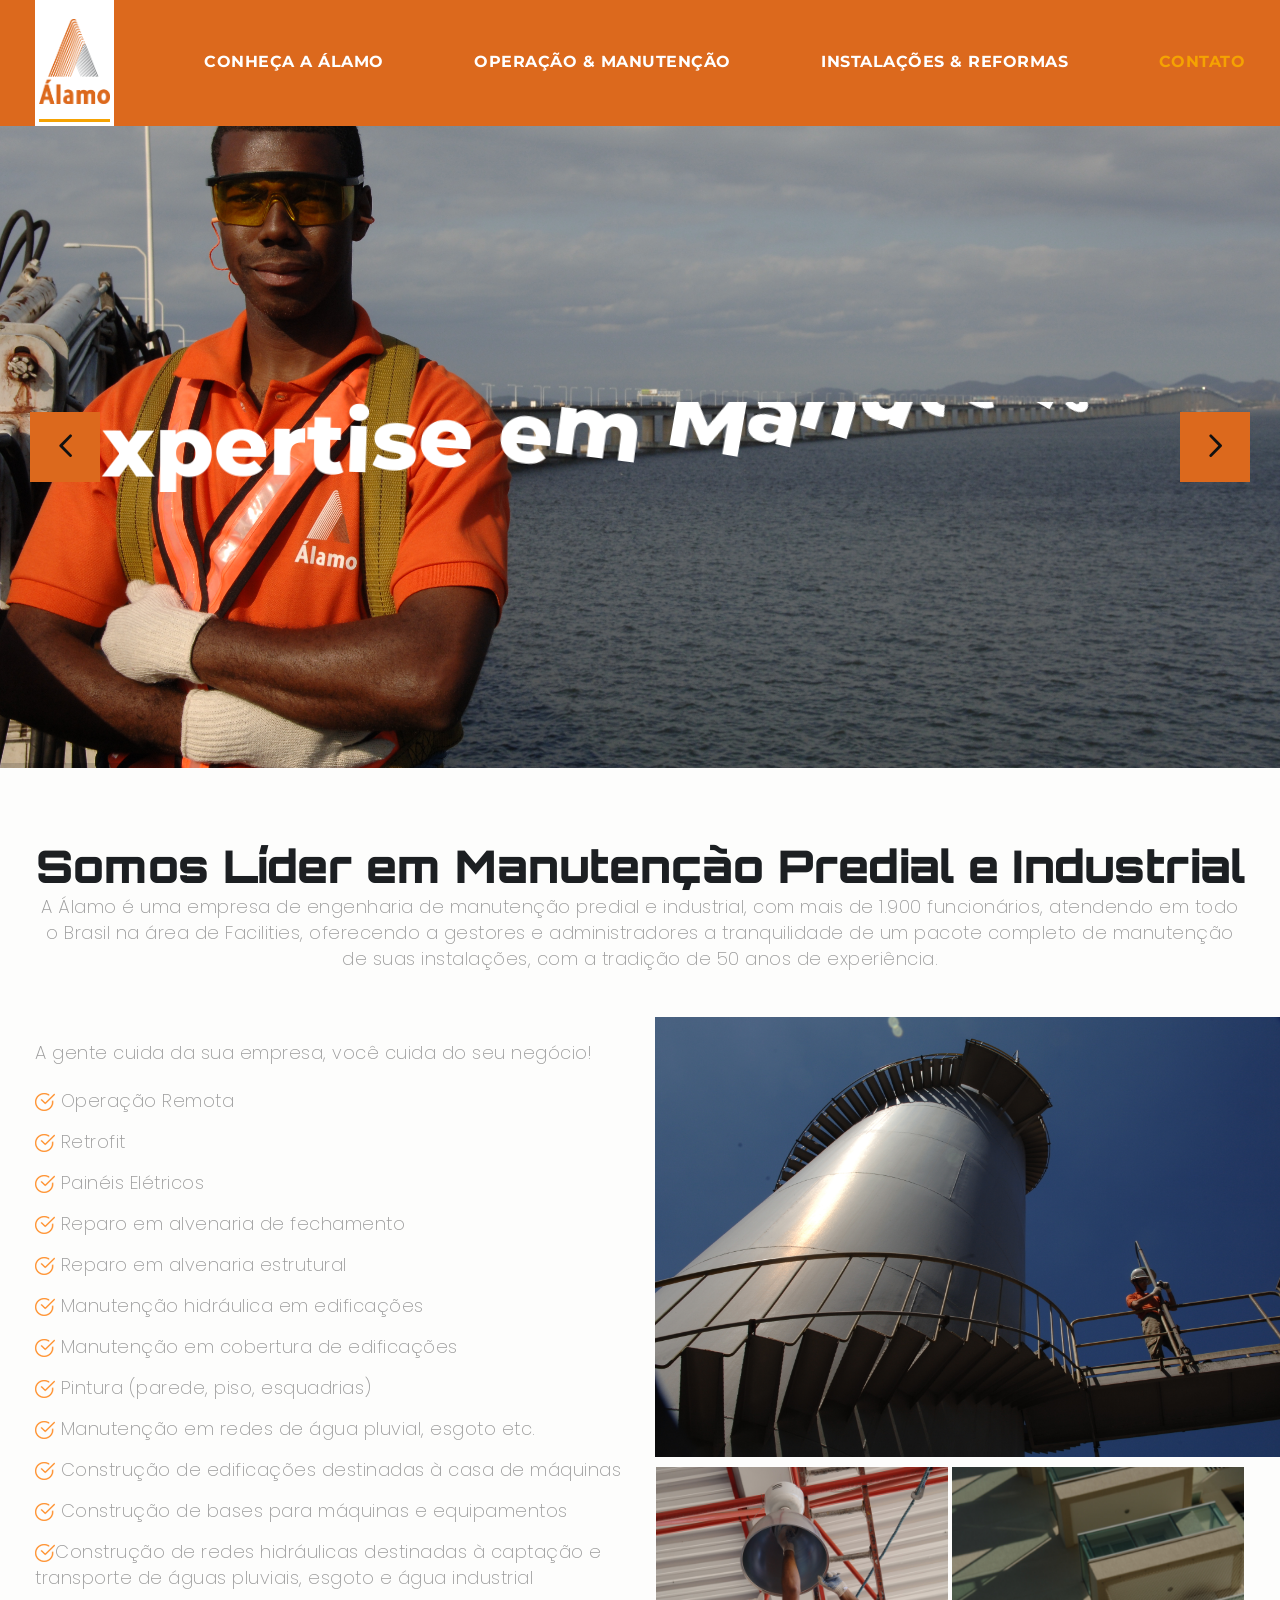
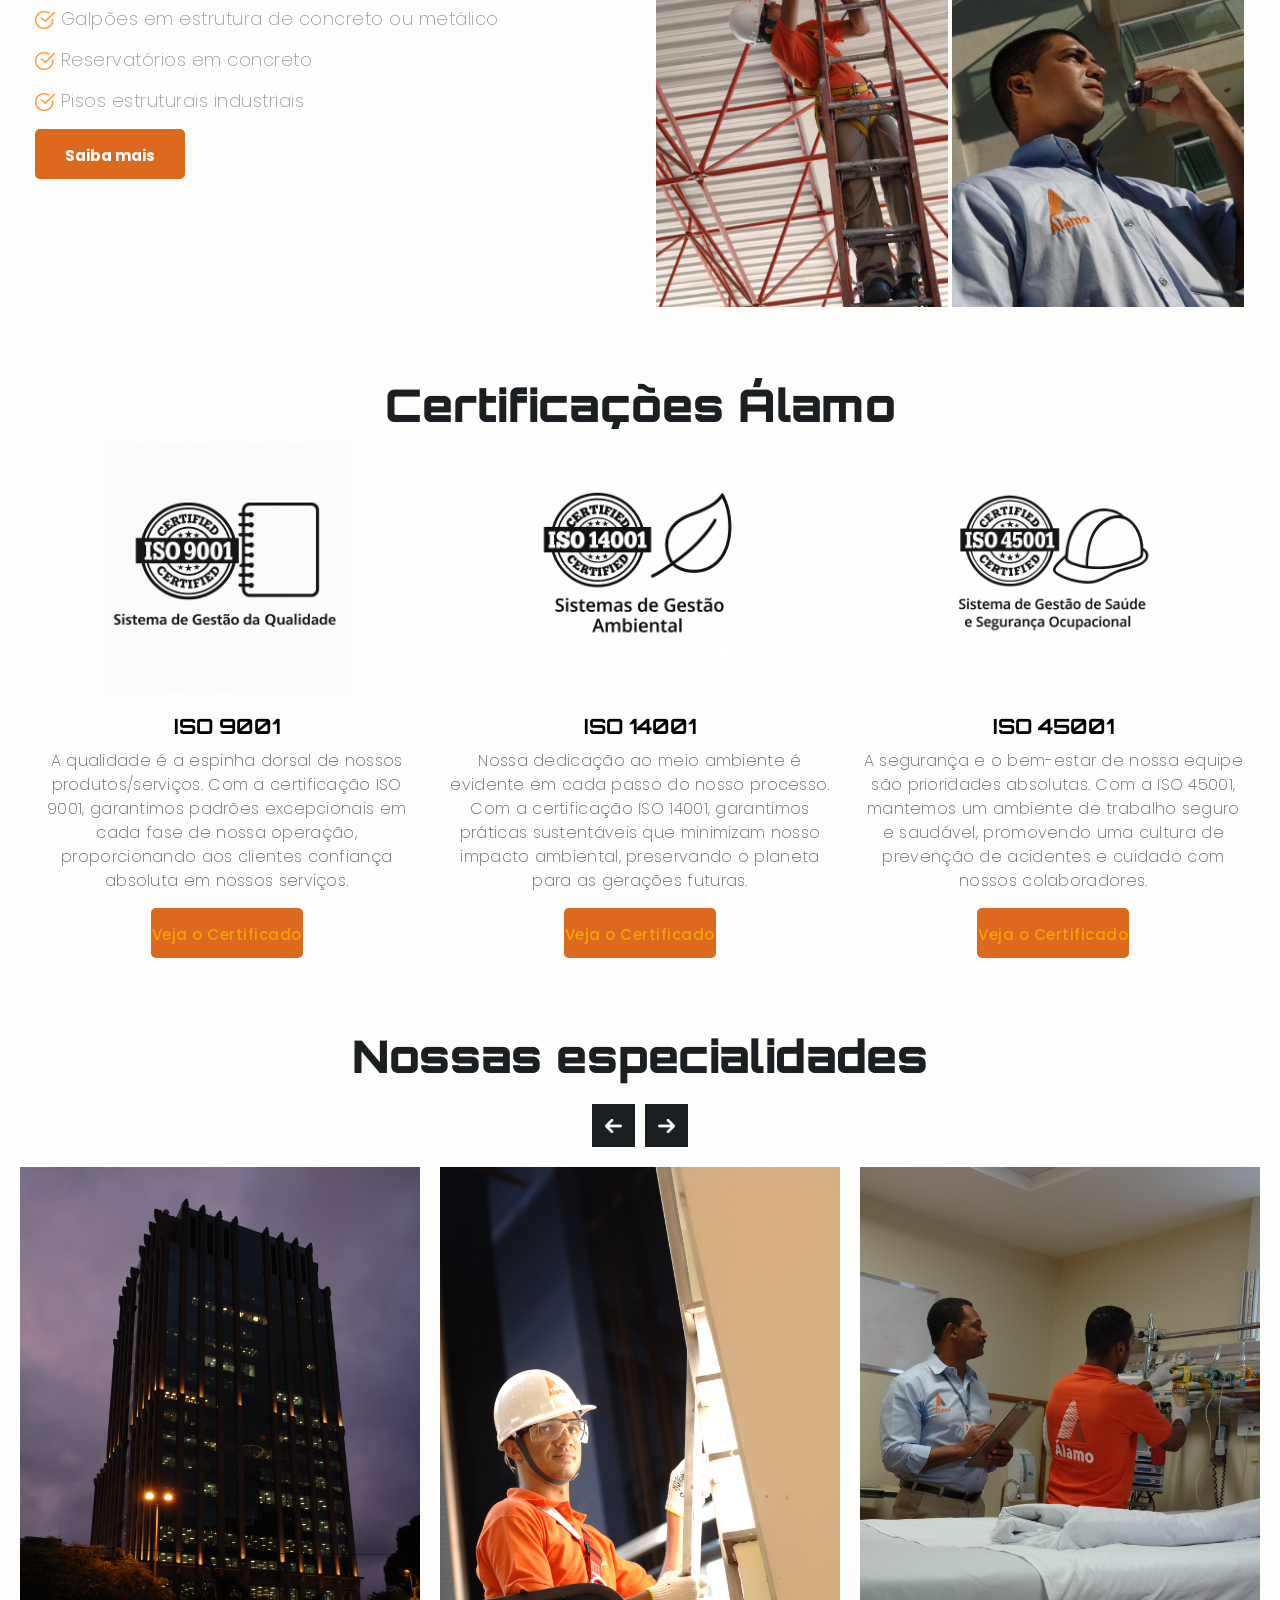
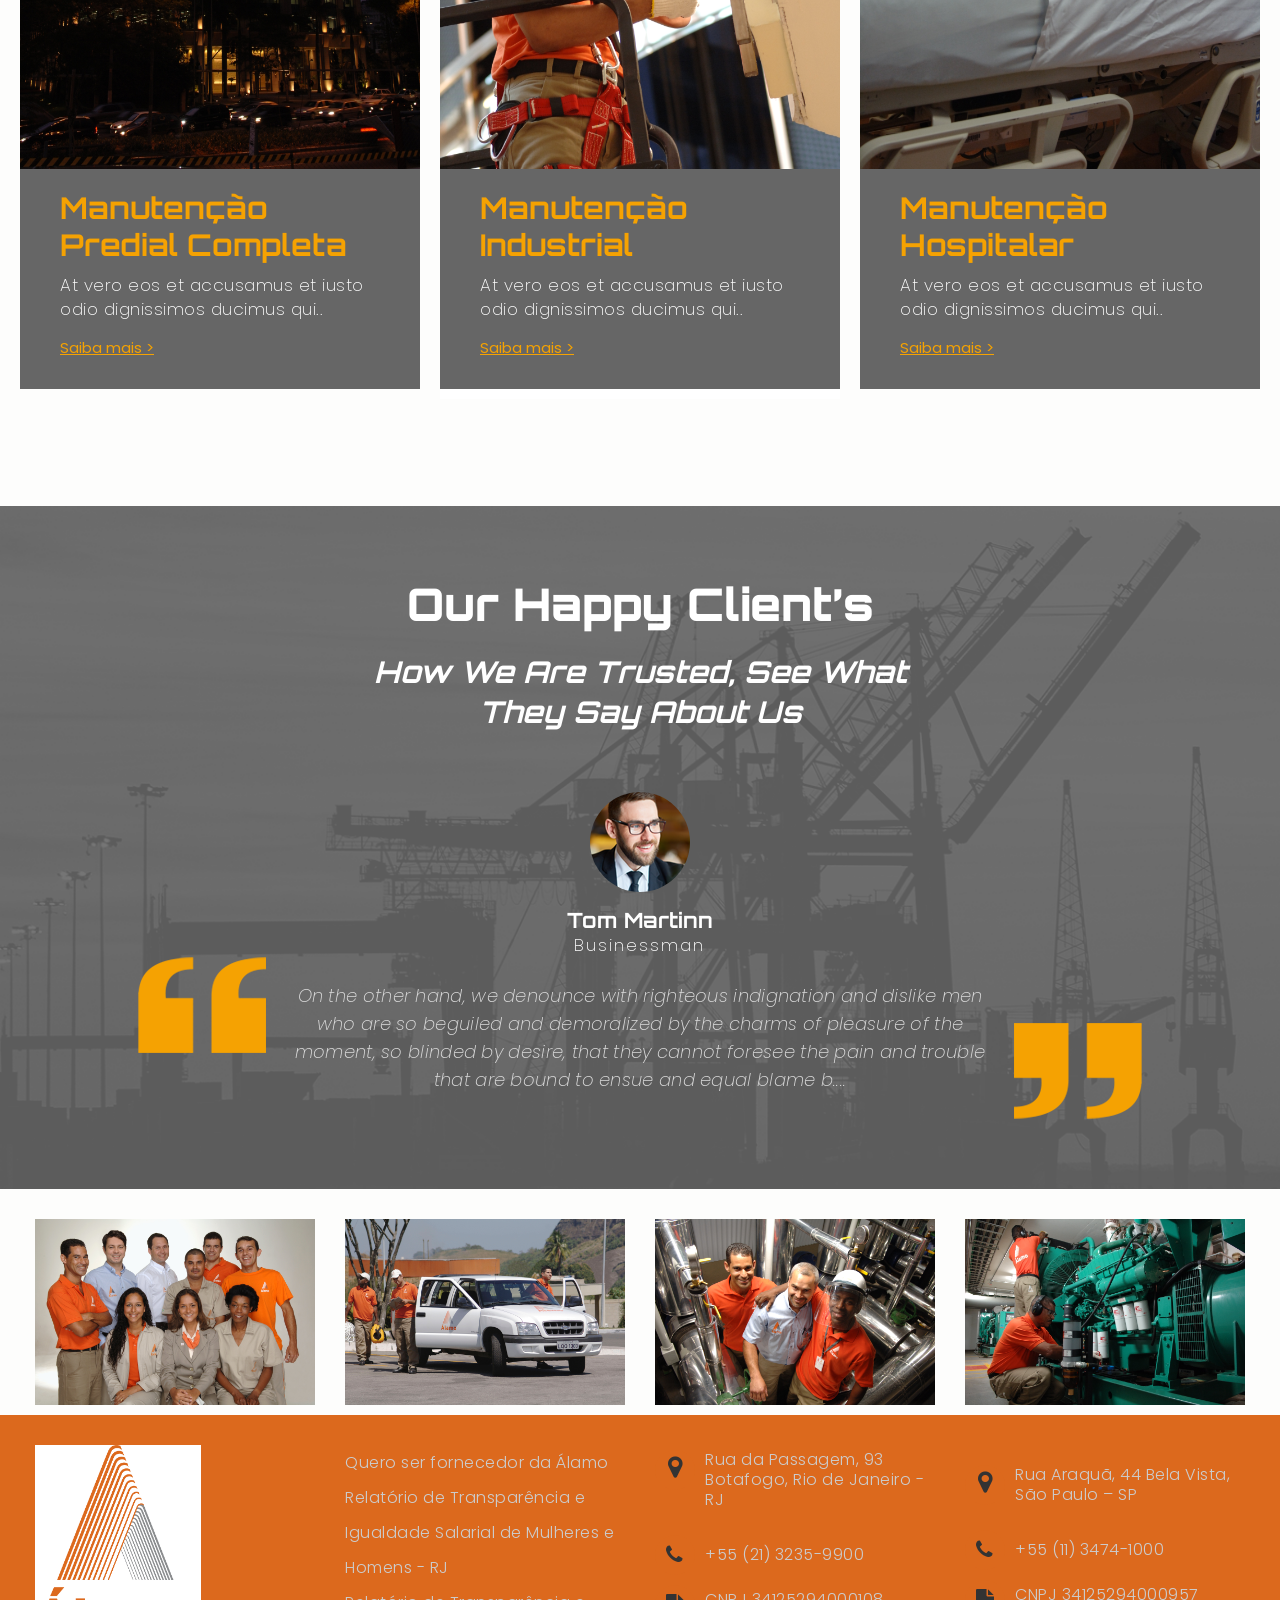
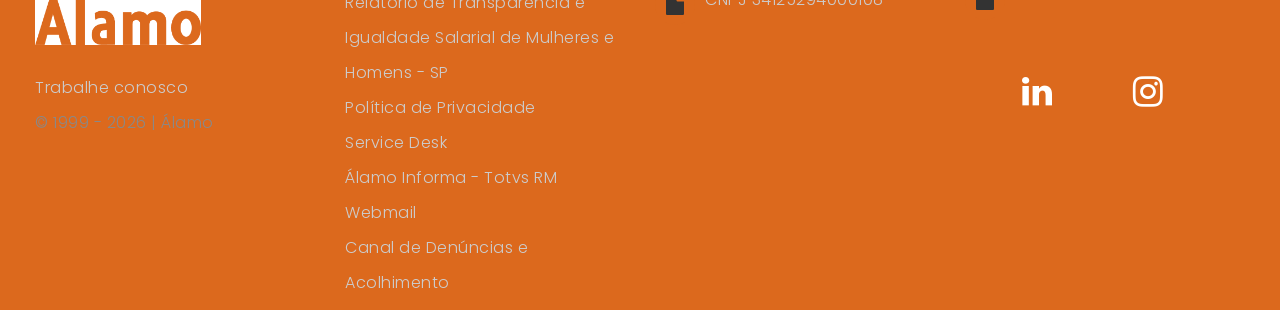
==== index.html @ 10901f24 "Third" ====
<!DOCTYPE html>
<html lang="pt-BR">
   <head>
      <!-- basic -->
      <meta charset="utf-8">
      <meta http-equiv="X-UA-Compatible" content="IE=edge">
      <!-- mobile metas -->
      <meta name="viewport" content="width=device-width, initial-scale=1">
      <meta name="viewport" content="initial-scale=1, maximum-scale=1">
      <!-- site metas -->
      <title>Álamo Engenharia | Engenharia de Manutenção e Facilities</title>
      <link rel="canonical" href="https://alamoengenharia.com.br/" />
	   <meta property="og:locale" content="pt_BR" />
	   <meta property="og:type" content="website" />
	   <meta property="og:title" content="Álamo Engenharia | Manutenção Predial, HVAC e Infraestrutura Corporativa" />
	   <meta property="og:description" content="Especialistas em manutenção predial, HVAC, elétrica, hidráulica para empresas." />
	   <meta property="og:url" content="https://alamoengenharia.com.br/" />
	   <meta property="og:site_name" content="Álamo Engenharia | Soluções em Manutenção Predial, HVAC e Infraestrutura Corporativa" />
	   <meta property="article:modified_time" content="2026-08-27T12:44:41+00:00" />
	   <meta property="og:image" content="https://alamoengenharia.com.br/wp-content/uploads/2024/04/GettyImages-155598331-2.jpg" />
      
      <!-- site icons 
      <link rel="icon" href="images/fevicon/fevicon.png" type="image/gif" /> -->
      <link rel="icon" href="images/fevicon/alamo_engenharia_favicon-150x150.png" sizes="32x32" />
      <link rel="icon" href="images/fevicon/alamo_engenharia_favicon-300x300.png" sizes="192x192" />
      <link rel="apple-touch-icon" href="images/fevicon/alamo_engenharia_favicon-300x300.png" />
      <!-- bootstrap css -->
      <link rel="stylesheet" href="css/bootstrap.min.css" />
      <!-- Site css -->
      <link rel="stylesheet" href="css/style.css" />
      <!-- responsive css -->
      <link rel="stylesheet" href="css/responsive.css" />
      <!-- wow Animation css -->
      <link rel="stylesheet" href="css/animate.css" />
      <!-- revolution slider css -->
      <link rel="stylesheet" type="text/css" href="revolution/css/settings.css" />
      <link rel="stylesheet" type="text/css" href="revolution/css/layers.css" />
      <link rel="stylesheet" type="text/css" href="revolution/css/navigation.css" />
      <!-- Owl Stylesheets -->
      <link rel="stylesheet" href="css/owl.carousel.min.css" />
      <!--[if lt IE 9]>
      <script src="https://oss.maxcdn.com/libs/html5shiv/3.7.0/html5shiv.js"></script>
      <script src="https://oss.maxcdn.com/libs/respond.js/1.4.2/respond.min.js"></script>
      <![endif]-->
   </head>
   <body id="default_theme" class="home_page">
      <!-- loader -->
      <div class="bg_load"> <img class="loader_animation" src="images/loaders/loader_1.png" alt="#" /> </div>
      <!-- end loader -->
      
      <!-- header -->
      <header id="default_header">
         
         <!-- header bottom -->
         <div class="header_bottom">
            <div class="container">
               <div class="row">
                  <div class="col-md-12">
                     <!-- menu start -->
                     <div class="menu_side">
                        <div id="navbar_menu">
                           <ul class="first-ul">
                              <li style="padding: 4px; background: #fff"><a class="active" href="index.html"> <img src="images/alamo_logo_vertical.png" alt="#" id="logo"></a></li>
                              <li><a href="conheca.html">Conheça a Álamo</a></li>
                              <li><a href="services.html">Operação & Manutenção</a></li>
                              <li><a href="projects.html">Instalações & Reformas</a></li>
                              <li><a href="contact.html" style="color:#f5a202">Contato</a></li>
                              
                           </ul>
                        </div>
                     </div>
                     <!-- menu end -->
                  </div>
               </div>
            </div>
         </div>
         <!-- header bottom end -->
      </header>
      <!-- end header -->
      <!-- section slider -->
      <div id="slider" class="section main_slider">
         <div class="container-fuild">
            <div class="row">
               <div id="rev_slider_4_1_wrapper" class="rev_slider_wrapper fullwidthbanner-container" data-alias="classicslider1" style="margin:0px auto;background-color:transparent;padding:0px;margin-top:0px;margin-bottom:0px;">                  <!-- START REVOLUTION SLIDER 5.0.7 auto mode -->
                  <div id="rev_slider_4_1" class="rev_slider fullwidthabanner" style="display:none;" data-version="5.0.7">
                     <ul>
                       <li data-index="rs-182" data-slotamount="7" data-easein="Power4.easeInOut" data-easeout="Power4.easeInOut" data-masterspeed="2000" data-thumb="images/layout_img/slider4.jpg" data-rotate="0" data-saveperformance="off" data-description="">
                           <!-- MAIN IMAGE -->
                           <img src="images/layout_img/slider4.jpg" alt="" data-bgposition="center center" data-kenburns="on" data-duration="30000" data-ease="Linear.easeNone" data-scalestart="100" data-scaleend="120" data-rotatestart="0" data-rotateend="0" data-offsetstart="0 0" data-offsetend="0 0" data-bgparallax="10" class="rev-slidebg" data-no-retina>
                           <!-- LAYERS -->
                           <!-- LAYER NR. BG -->
                           <div class="tp-caption tp-shape tp-shapewrapper rs-parallaxlevel-0" id="slide-270-layer-101" data-x="['center','center','center','center']" data-hoffset="['0','0','0','0']" data-y="['middle','middle','middle','middle']" data-voffset="['0','0','0','0']" data-width="full" data-height="full" data-whitespace="nowrap" data-transform_idle="o:1;" data-transform_in="opacity:0;s:1500;e:Power3.easeInOut;" data-transform_out="s:300;s:300;" data-start="750" data-basealign="slide" data-responsive_offset="on" data-responsive="off" style="z-index: 5;background-color:rgba(#f5a202, 0.25);border-color:rgba(0, 0, 0, 0.50);"> </div>
                          
                           <!-- LAYER NR. 2 -->
                           <div class="tp-caption NotGeneric-Title tp-resizeme rs-parallaxlevel-0" id="slide-18-layer-11" data-x="['center','center','center','center']" data-hoffset="['0','0','0','0']" data-y="['middle','middle','middle','middle']" data-voffset="['0','0','0','0']" data-width="none" data-height="none" data-whitespace="nowrap" data-transform_idle="o:1;" data-transform_in="y:[-100%];z:0;rZ:35deg;sX:1;sY:1;skX:0;skY:0;s:2000;e:Power4.easeInOut;" data-transform_out="y:[100%];s:1000;e:Power2.easeInOut;s:1000;e:Power2.easeInOut;" data-mask_in="x:0px;y:0px;s:inherit;e:inherit;" data-mask_out="x:inherit;y:inherit;s:inherit;e:inherit;" data-start="1000" data-splitin="chars" data-fontsize="['85','75','65','55']" data-splitout="none" data-responsive_offset="on" data-elementdelay="0.05" style="z-index: 6; white-space: nowrap; text-align: center;">Expertise em Manutenção</div>
                           <!-- LAYER NR. 3 -->
                        </li>    

                        <li data-index="rs-181" data-slotamount="7" data-easein="Power4.easeInOut" data-easeout="Power4.easeInOut" data-thumb="images/layout_img/slider1.jpg" data-rotate="0" data-saveperformance="off" data-title="Slide 1" data-description="">
                           <!-- MAIN IMAGE -->
                           <img src="images/layout_img/slider1.jpg" alt="#" data-bgposition="center center" data-kenburns="on" data-duration="30000" data-ease="Linear.easeNone" data-scalestart="100" data-scaleend="120" data-rotatestart="0" data-rotateend="0" data-offsetstart="0 0" data-offsetend="0 0" data-bgparallax="10" class="rev-slidebg" data-no-retina>
                           <!-- LAYERS -->
                           <!-- LAYER NR. BG -->
                           <div class="tp-caption tp-shape tp-shapewrapper   rs-parallaxlevel-0" id="slide-270-layer-1012" data-x="['center','center','center','center']" data-hoffset="['0','0','0','0']" data-y="['middle','middle','middle','middle']" data-voffset="['0','0','0','0']" data-width="full" data-height="full" data-whitespace="nowrap" data-transform_idle="o:1;" data-transform_in="opacity:0;s:1500;e:Power3.easeInOut;" data-transform_out="s:300;s:300;" data-start="750" data-basealign="slide" data-responsive_offset="on" data-responsive="off" style="z-index: 5;background-color:rgba(#f5a202, 0.25);border-color:rgba(0, 0, 0, 0.50);"> </div>
                          
                           <!-- LAYER NR. 2 -->
                           <div class="tp-caption NotGeneric-Title tp-resizeme rs-parallaxlevel-0" id="slide-18-layer-112" data-x="['center','center','center','center']" data-hoffset="['0','0','0','0']" data-y="['middle','middle','middle','middle']" data-voffset="['0','0','0','0']" data-width="none" data-height="none" data-whitespace="nowrap" data-transform_idle="o:1;" data-transform_in="y:[-100%];z:0;rZ:35deg;sX:1;sY:1;skX:0;skY:0;s:2000;e:Power4.easeInOut;" data-transform_out="y:[100%];s:1000;e:Power2.easeInOut;s:1000;e:Power2.easeInOut;" data-mask_in="x:0px;y:0px;s:inherit;e:inherit;" data-mask_out="x:inherit;y:inherit;s:inherit;e:inherit;" data-start="1000" data-splitin="chars" data-fontsize="['85','75','65','55']" data-splitout="none" data-responsive_offset="on" data-elementdelay="0.05" style="z-index: 6;color: #fff; white-space: nowrap; text-align: center;">Serviços de Recepção</div>
                           <!-- LAYER NR. 3 -->
                        </li>
                        <li data-index="rs-183" data-slotamount="7" data-easein="Power4.easeInOut" data-easeout="Power4.easeInOut" data-masterspeed="2000" data-thumb="images/layout_img/slider2.jpg" data-rotate="0" data-saveperformance="off" data-description="">
                           <!-- MAIN IMAGE -->
                           <img src="images/layout_img/slider2.jpg" alt="" data-bgposition="center center" data-kenburns="on" data-duration="30000" data-ease="Linear.easeNone" data-scalestart="100" data-scaleend="120" data-rotatestart="0" data-rotateend="0" data-offsetstart="0 0" data-offsetend="0 0" data-bgparallax="10" class="rev-slidebg" data-no-retina>
                           <!-- LAYERS -->
                           <!-- LAYER NR. BG -->
                           <div class="tp-caption tp-shape tp-shapewrapper rs-parallaxlevel-0" id="slide-270-layer-101" data-x="['center','center','center','center']" data-hoffset="['0','0','0','0']" data-y="['middle','middle','middle','middle']" data-voffset="['0','0','0','0']" data-width="full" data-height="full" data-whitespace="nowrap" data-transform_idle="o:1;" data-transform_in="opacity:0;s:1500;e:Power3.easeInOut;" data-transform_out="s:300;s:300;" data-start="750" data-basealign="slide" data-responsive_offset="on" data-responsive="off" style="z-index: 5;background-color:rgba(#f5a202, 0.25);border-color:rgba(0, 0, 0, 0.50);"> </div>
                           
                           <!-- LAYER NR. 2 -->
                           <div class="tp-caption NotGeneric-Title tp-resizeme rs-parallaxlevel-0" id="slide-18-layer-112" data-x="['center','center','center','center']" data-hoffset="['0','0','0','0']" data-y="['middle','middle','middle','middle']" data-voffset="['0','0','0','0']" data-width="none" data-height="none" data-whitespace="nowrap" data-transform_idle="o:1;" data-transform_in="y:[-100%];z:0;rZ:35deg;sX:1;sY:1;skX:0;skY:0;s:2000;e:Power4.easeInOut;" data-transform_out="y:[100%];s:1000;e:Power2.easeInOut;s:1000;e:Power2.easeInOut;" data-mask_in="x:0px;y:0px;s:inherit;e:inherit;" data-mask_out="x:inherit;y:inherit;s:inherit;e:inherit;" data-start="1000" data-splitin="chars" data-fontsize="['85','75','65','55']" data-splitout="none" data-responsive_offset="on" data-elementdelay="0.05" style="z-index: 6;color: #fff; white-space: nowrap; text-align: center;">Presença em 10 Estados</div>
                           <!-- LAYER NR. 3 -->
                        </li>

                        <li data-index="rs-184" data-slotamount="7" data-easein="Power4.easeInOut" data-easeout="Power4.easeInOut" data-masterspeed="2000" data-thumb="images/layout_img/slider3.jpg" data-rotate="0" data-saveperformance="off" data-description="">
                           <!-- MAIN IMAGE -->
                           <img src="images/layout_img/slider3.jpg" alt="" data-bgposition="center center" data-kenburns="on" data-duration="30000" data-ease="Linear.easeNone" data-scalestart="100" data-scaleend="120" data-rotatestart="0" data-rotateend="0" data-offsetstart="0 0" data-offsetend="0 0" data-bgparallax="10" class="rev-slidebg" data-no-retina>
                           <!-- LAYERS -->
                           <!-- LAYER NR. BG -->
                           <div class="tp-caption tp-shape tp-shapewrapper   rs-parallaxlevel-0" id="slide-270-layer-101" data-x="['center','center','center','center']" data-hoffset="['0','0','0','0']" data-y="['middle','middle','middle','middle']" data-voffset="['0','0','0','0']" data-width="full" data-height="full" data-whitespace="nowrap" data-transform_idle="o:1;" data-transform_in="opacity:0;s:1500;e:Power3.easeInOut;" data-transform_out="s:300;s:300;" data-start="750" data-basealign="slide" data-responsive_offset="on" data-responsive="off" style="z-index: 5;background-color:rgba(#f5a202, 0.25);border-color:rgba(0, 0, 0, 0.50);"> </div>
                           
                           <!-- LAYER NR. 2 -->
                           <div class="tp-caption NotGeneric-Title   tp-resizeme rs-parallaxlevel-0" id="slide-18-layer-11" data-x="['center','center','center','center']" data-hoffset="['0','0','0','0']" data-y="['middle','middle','middle','middle']" data-voffset="['0','0','0','0']" data-width="none" data-height="none" data-whitespace="nowrap" data-transform_idle="o:1;" data-transform_in="y:[-100%];z:0;rZ:35deg;sX:1;sY:1;skX:0;skY:0;s:2000;e:Power4.easeInOut;" data-transform_out="y:[100%];s:1000;e:Power2.easeInOut;s:1000;e:Power2.easeInOut;" data-mask_in="x:0px;y:0px;s:inherit;e:inherit;" data-mask_out="x:inherit;y:inherit;s:inherit;e:inherit;" data-start="1000" data-splitin="chars" data-fontsize="['85','75','65','55']" data-splitout="none" data-responsive_offset="on" data-elementdelay="0.05" style="z-index: 6; white-space: nowrap; text-align: center;">Elétrica e Hidráulica
                           </div>
                           <!-- LAYER NR. 3 -->
                        </li>
                        
                     </ul>
                     <div class="tp-static-layers"></div>
                  </div>
               </div>
            </div>
         </div>
      </div>
      <!-- end section -->
      <!-- section -->
      <div class="section padding_layout_1 welcome_section">
         <div class="container">
            <div class="row">
               <div class="col-md-12">
                  <div class="full">
                     <div class="heading_main text_align_center">
                        <h2>Somos Líder em Manutenção Predial e Industrial</h2>
                     </div>
                  </div>
                  <div class="full">
                     <p class="large">A Álamo é uma empresa de  engenharia de manutenção predial e industrial, com mais de 1.900 funcionários, atendendo em todo o Brasil na área de Facilities, oferecendo a gestores e administradores a tranquilidade de
                                      um pacote completo de manutenção de suas instalações, com a tradição de 50 anos de experiência.</p>
                  </div>
               </div>
            </div>
            <div class="row mt-5">
               <div class="col-md-6">
                  <div class="full">
                     <p class="large text_align_left mt-4">A gente cuida da sua empresa, você cuida do seu negócio!</p>
                     <p class="large text_align_left mt-4"><img src="images/layout_img/img_1.png" alt="#" /> Operação Remota</p>
                     <p class="large text_align_left mt-3"><img src="images/layout_img/img_1.png" alt="#" /> Retrofit</p>
                     <p class="large text_align_left mt-3"><img src="images/layout_img/img_1.png" alt="#" /> Painéis Elétricos</p>
                     <p class="large text_align_left mt-3"><img src="images/layout_img/img_1.png" alt="#" /> Reparo em alvenaria de fechamento</p>
                     <p class="large text_align_left mt-3"><img src="images/layout_img/img_1.png" alt="#" /> Reparo em alvenaria estrutural</p>
                     <p class="large text_align_left mt-3"><img src="images/layout_img/img_1.png" alt="#" /> Manutenção hidráulica em edificações</p>
                     <p class="large text_align_left mt-3"><img src="images/layout_img/img_1.png" alt="#" /> Manutenção em cobertura de edificações</p>
                     <p class="large text_align_left mt-3"><img src="images/layout_img/img_1.png" alt="#" /> Pintura (parede, piso, esquadrias)</p>
                     <p class="large text_align_left mt-3"><img src="images/layout_img/img_1.png" alt="#" /> Manutenção em redes de água pluvial, esgoto etc.</p>
                     <p class="large text_align_left mt-3"><img src="images/layout_img/img_1.png" alt="#" /> Construção de edificações destinadas à casa de máquinas</p>
                     <p class="large text_align_left mt-3"><img src="images/layout_img/img_1.png" alt="#" /> Construção de bases para máquinas e equipamentos</p>
                     <p class="large text_align_left mt-3"><img src="images/layout_img/img_1.png" alt="#" />Construção de redes hidráulicas destinadas à captação e transporte de águas pluviais, esgoto e água industrial</p>
                     <p class="large text_align_left mt-3"><img src="images/layout_img/img_1.png" alt="#" /> Galpões em estrutura de concreto ou metálico</p>
                     <p class="large text_align_left mt-3"><img src="images/layout_img/img_1.png" alt="#" /> Reservatórios em concreto</p>
                     <p class="large text_align_left mt-3"><img src="images/layout_img/img_1.png" alt="#" /> Pisos estruturais industriais</p>
                     </p>
                  </div>
                  <div class="full">
                     <a class="btn main_bt" href="about.html">Saiba mais</a>
                  </div>
               </div>
               <div class="col-md-6">
                  <div class="img_about text_align_center">
                     <div class="full">
                        
                        <img src="images/layout_img/torre.jpg" alt="#" style="height: 440px" />
                        <img src="images/layout_img/about_img.jpg" alt="#" style="height: 440px; margin-top: 10px;" />   
                        <img src="images/layout_img/about_img2.jpg" alt="#" style="height: 440px; margin-top: 10px;" />   

                     </div>
                  </div>
               </div>
            </div>
         </div>
      </div>
      <!-- end section -->
      <!-- section -->
      <section class="section padding_layout_1 padding-top_0">
         <div class="container">
            <div class="row">
               <div class="col-md-12">
                  <div class="full">
                     <div class="heading_main text_align_center">
                        <h2>Certificações Álamo</h2>
                     </div>
                  </div>
                  <!--div class="full">
                     <p class="large">Manufacturer’s high end manufacturing services are a perfect<br>complement to today’s high tech industries.</p>
                  </div-->
               </div>
            </div>
            <div class="row">
               <div class="col-md-4">
                  <div class="full">
                     <div class="icon_ text_align_center"><img src="images/layout_img/icon_1.png" alt="#" /></div>
                     <div class="content_ text_align_center">
                        <h3>ISO 9001</h3>
                        <p>A qualidade é a espinha dorsal de nossos produtos/serviços. Com a certificação ISO 9001, garantimos padrões excepcionais em cada fase de nossa operação, proporcionando aos clientes confiança absoluta em nossos serviços.</p>
                        <a href="images/9001.pdf" class="btn main_bt" target="_blank">Veja o Certificado</a>
                     </div>
                  </div>
               </div>
               <div class="col-md-4">
                  <div class="full">
                     <div class="icon_ text_align_center"><img src="images/layout_img/icon_2.png" alt="#" /></div>
                     <div class="content_ text_align_center">
                        <h3>ISO 14001</h3>
                        <p>Nossa dedicação ao meio ambiente é evidente em cada passo do nosso processo. Com a certificação ISO 14001, garantimos práticas sustentáveis que minimizam nosso impacto ambiental, preservando o planeta para as gerações futuras.</p>
                        <a href="images/14001.pdf" class="btn main_bt" target="_blank">Veja o Certificado</a>
                     </div>
                  </div>
               </div>
               <div class="col-md-4">
                  <div class="full">
                     <div class="icon_ text_align_center"><img src="images/layout_img/icon_3.png" alt="#" /></div>
                     <div class="content_ text_align_center">
                        <h3>ISO 45001</h3>
                        <p>A segurança e o bem-estar de nossa equipe são prioridades absolutas. Com a ISO 45001, mantemos um ambiente de trabalho seguro e saudável, promovendo uma cultura de prevenção de acidentes e cuidado com nossos colaboradores.</p>
                        <a href="images/45001.pdf" class="btn main_bt" target="_blank">Veja o Certificado</a>
                     </div>
                  </div>
               </div>
            </div>
         </div>
      </section>
      <!-- end section -->
      <!-- section -->
      <section class="section padding_layout_1 padding-top_0">
         <div class="container">
            <div class="row">
               <div class="col-md-12">
                  <div class="full">
                     <div class="heading_main text_align_center">
                        <h2>Nossas especialidades</h2>
                     </div>
                  </div>
                  <!--<div class="full">
                     <p class="large">Há mais de 50 anos, a Álamo está entre as empresas referência nos serviços de manutenção predial e industrial</p>
                  </div>-->
               </div>
            </div>
         </div>
         <div class="container" style="padding: 0;">
            <div class="row">
               <div class="col-md-12">
                  <div class="full recent_slider">
                     <div class="owl-carousel owl_half_slider owl-theme">
                        <div class="item">
                           <img src="images/layout_img/project1.jpg" class="img-responsive" alt="#" />
                           <div class="recent_slider_blog">
                              <h3>Manutenção Predial Completa</h3>
                              <p>At vero eos et accusamus et iusto odio dignissimos ducimus qui..</p>
                              <a class="blog_read_more" href="#">Saiba mais ></a>
                           </div>
                        </div>
                        <div class="item">
                           <img src="images/layout_img/project2.jpg" class="img-responsive" alt="#" />
                           <div class="recent_slider_blog">
                              <h3>Manutenção Industrial</h3>
                              <p>At vero eos et accusamus et iusto odio dignissimos ducimus qui..</p>
                              <a class="blog_read_more" href="#">Saiba mais ></a>
                           </div>
                        </div>
                        <div class="item">
                           <img src="images/layout_img/project3.jpg" class="img-responsive" alt="#" />
                           <div class="recent_slider_blog">
                              <h3>Manutenção Hospitalar</h3>
                              <p>At vero eos et accusamus et iusto odio dignissimos ducimus qui..</p>
                              <a class="blog_read_more" href="#">Saiba mais ></a>
                           </div>
                        </div>
                        <div class="item">
                           <img src="images/layout_img/project4.jpg" class="img-responsive" alt="#" />
                           <div class="recent_slider_blog">
                              <h3>Manutenção de Shoppings</h3>
                              <p>At vero eos et accusamus et iusto odio dignissimos ducimus qui..</p>
                              <a class="blog_read_more" href="#">Saiba mais ></a>
                           </div>
                        </div>
                        <div class="item">
                           <img src="images/layout_img/project5.jpg" class="img-responsive" alt="#" />
                           <div class="recent_slider_blog">
                              <h3>Manutenção de Grandes Estruturas</h3>
                              <p>At vero eos et accusamus et iusto odio dignissimos ducimus qui..</p>
                              <a class="blog_read_more" href="#">Saiba mais ></a>
                           </div>
                        </div>
                        <div class="item">
                           <img src="images/layout_img/project6.jpg" class="img-responsive" alt="#" />
                           <div class="recent_slider_blog">
                              <h3>Manutenção hidráulica</h3>
                              <p>At vero eos et accusamus et iusto odio dignissimos ducimus qui..</p>
                              <a class="blog_read_more" href="#">Saiba mais ></a>
                           </div>
                        </div>
                        <div class="item">
                           <img src="images/layout_img/project7.jpg" class="img-responsive" alt="#" />
                           <div class="recent_slider_blog">
                              <h3>Painéis Elétricos</h3>
                              <p>At vero eos et accusamus et iusto odio dignissimos ducimus qui..</p>
                              <a class="blog_read_more" href="#">Saiba mais ></a>
                           </div>
                        </div>
                        <div class="item">
                           <img src="images/layout_img/project8.jpg" class="img-responsive" alt="#" />
                           <div class="recent_slider_blog">
                              <h3>Manutenção de baterias</h3>
                              <p>At vero eos et accusamus et iusto odio dignissimos ducimus qui..</p>
                              <a class="blog_read_more" href="#">Saiba mais ></a>
                           </div>
                        </div>
                     </div>
                  </div>
               </div>
            </div>
         </div>
      </section>
      <!-- end section -->
      <!-- section -->
      <section class="section padding_layout_1 dark_section white_fonts" style="background-image: url('images/layout_img/testimonial.png');background-size: cover;">
         <div class="container">
            <div class="row">
               <div class="col-md-12">
                  <div class="full">
                     <div class="heading_main text_align_center">
                        <h2>Our Happy Client’s</h2>
                     </div>
                  </div>
               </div>
            </div>
            <div class="row">
               <div class="col-md-12">
                  <div class="full">
                     <h3 class="client_add text-align_center_rs">How We Are Trusted, See What<br>They Say About Us</h3>
                  </div>
               </div>
               <div class="col-md-10 offset-md-1">
                  <div class="full testimonial_name">
                     <img src="images/layout_img/testimo_pr.png" alt="#" />
                     <h3>Tom Martinn</h3>
                     <p>Businessman</p>
                  </div>
                  <div class="full testimonial_update">
                     <p>On the other hand, we denounce with righteous indignation and dislike men who are so beguiled and demoralized by the charms of pleasure of the moment, so blinded by desire, that they cannot foresee the pain and trouble
                        <br>that are bound to ensue and equal blame b....
                     </p>
                  </div>
               </div>
            </div>
         </div>
      </section>
      <!-- end section -->
      <!-- section -->
       <div class="footer_blog">
         <div class="container">
            <div class="row">
               
                  <img src="images/layout_img/Colaboradores1.jpg" class="col-lg-3 col-md-6">
                  <img src="images/layout_img/Colaboradores2.jpg" class="col-lg-3 col-md-6">
                  <img src="images/layout_img/Colaboradores3.jpg" class="col-lg-3 col-md-6">
                  <img src="images/layout_img/Colaboradores4.jpg" class="col-lg-3 col-md-6">

                  
            </div>
      </div>
       </div>
      <!-- end section -->
      <!-- footer -->
      <footer class="footer_blog">
         <div class="container">
            <div class="row">
             
              <div class="col-lg-3 col-md-6 heading_with_subtitle">
               
                 <img src="images/alamo_logo_vertical.png" alt="#" id="logo_footer">
                 
                 <ul>
                 <li><a href="https://alamoengenharia.pandape.infojobs.com.br/">Trabalhe conosco</a></li>
                 <li>© 1999 - 2026 | Álamo</li>
                 </ul> 

            </div>    

               <div class="col-lg-3 col-md-6">
                  <div class="full">
                     
                     <ul>
                        <li><a href="https://teams.public.onecdn.static.microsoft/evergreen-assets/safelinks/2/atp-safelinks.html">Quero ser fornecedor da Álamo</a></li>
                        <li><a href="#">Relatório de Transparência e Igualdade Salarial de Mulheres e Homens - RJ</a></li>
                        <li><a href="#">Relatório de Transparência e Igualdade Salarial de Mulheres e Homens - SP</a></li>
                        <li><a href="images/Privacidade.pdf" target="_blank">Política de Privacidade</a></li>
                        <li><a href="https://servicedesk.alamoengenharia.com.br/?_ga=2.65919022.1832490441.1720713534-868163851.1720114358&_gl=1*hbunc*_ga*MjEyMzI2MDQzNC4xNzg2NDUwNTE0*_ga_57BB5CWW1M*czE3ODcwODAzODkkbzkkZzEkdDE3ODcwODA4MzEkajU4JGwwJGgw">Service Desk</a></li>
                        <li><a href="https://alamoengenharia167202.rm.cloudtotvs.com.br/Corpore.Net/Login.aspx">Álamo Informa - Totvs RM</a></li>
                        <li><a href="https://outlook.office.com/">Webmail</a></li>   
                        <li><a href="denuncia.html">Canal de Denúncias e Acolhimento</a></li>   
                     </ul>
                  </div>
               </div>
              
               <div class="col-lg-3 col-md-6">
                  <div class="full get_in_touch">
            
                     <ul>
                        <li>
                           <i class="fa fa-map-marker"></i>
                           <div class="fleft location_address">Rua da Passagem, 93
                                                               Botafogo, Rio de Janeiro - RJ
                           </div>
                        </li>
                        <li class="margin_specing mt-3">
                           <i class="fa fa-phone"></i>
                           <div class="fleft contact_no"><a href="tel:(21) 3235-9900">+55 (21) 3235-9900</a></div>
                        </li>
                        
                        <li>
                           <i class="fa fa-file"></i>
                           <div class="fleft location_address">CNPJ 34125294000108
                           </div>
                        </li>
                        
                      </ul>
                      
                  </div>
               </div>

               <div class="col-lg-3 col-md-6">
                  <div class="full get_in_touch">
            
                     <ul>
                        
                     
                        <li class="margin_specing mt-3">
                           <i class="fa fa-map-marker"></i>
                           <div class="fleft location_address">Rua Araquã, 44
                                                               Bela Vista, São Paulo – SP
                           </div>
                        </li>
                        <li class="margin_specing mt-3">
                           <i class="fa fa-phone"></i>
                           <div class="fleft contact_no"><a href="tel:(11) 3474-1000">+55 (11) 3474-1000</a></div>
                        </li>
                        <li>
                           <i class="fa fa-file"></i>
                           <div class="fleft location_address">CNPJ 34125294000957 
                           </div>
                        </li>
                     </ul>
                  </div>  

                        <div class="social_icon_team" style="margin-top: 50px; margin-left: 57px; display: inline-flex">
                        <ul>
                           

                           <li><a href="https://www.linkedin.com/company/alamo-engenharia-sa/"><i class="fa fa-linkedin"></i></a></li>
                           <li style="margin-left: 60px"><a href="https://www.instagram.com/alamoengenharia/"><i class="fa fa-instagram"></i></a></li>
                        </ul>
                     </div>   
                        

                      </ul>
                  </div>
                  
                    

               </div>


            </div>
            
         </div>
      </footer>
      <!-- end footer -->
      <!-- cpy -->
      <div class="cpy">
         <p></p>
      </div>
      <!-- cpy end -->
      <!-- js section -->
      <script src="js/jquery.min.js"></script>
      <script src="js/bootstrap.min.js"></script>
      <!-- menu js -->
      <script src="js/menumaker.js"></script>
      <!-- wow animation -->
      <script src="js/wow.js"></script>
      <!-- owl slider -->
      <script src="js/owl.carousel.js"></script>
      <script src="js/jquery.mousewheel.min.js"></script>
      <!-- revolution js files -->
      <script src="revolution/js/jquery.themepunch.tools.min.js"></script>
      <script src="revolution/js/jquery.themepunch.revolution.min.js"></script>
      <script src="revolution/js/extensions/revolution.extension.actions.min.js"></script>
      <script src="revolution/js/extensions/revolution.extension.carousel.min.js"></script>
      <script src="revolution/js/extensions/revolution.extension.kenburn.min.js"></script>
      <script src="revolution/js/extensions/revolution.extension.layeranimation.min.js"></script>
      <script src="revolution/js/extensions/revolution.extension.migration.min.js"></script>
      <script src="revolution/js/extensions/revolution.extension.navigation.min.js"></script>
      <script src="revolution/js/extensions/revolution.extension.parallax.min.js"></script>
      <script src="revolution/js/extensions/revolution.extension.slideanims.min.js"></script>
      <script src="revolution/js/extensions/revolution.extension.video.min.js"></script>
      <!-- custom js -->
      <script src="js/custom.js"></script>
   </body>
</html>
---- css/style.css ----
/*------------------------------------------------------------------
		File Name: style.css
-------------------------------------------------------------------*/

/*------------------------------------------------------------------
		1. IMPORT FONTS
-------------------------------------------------------------------*/

@import url(https://fonts.googleapis.com/css?family=Source+Sans+Pro:300,400,400i,600,700,900);
@import url('https://fonts.googleapis.com/css?family=Raleway:100,100i,200,200i,300,300i,400,400i,500,500i,600,600i,700,700i,800,800i,900,900i');
@import url('https://fonts.googleapis.com/css?family=Poppins:100,100i,200,200i,300,300i,400,400i,500,500i,600,600i,700,700i,800,800i,900,900i');
@import url(https://fonts.googleapis.com/css?family=Roboto:300,400,400i,500,500i,700,700i);
@import url(https://fonts.googleapis.com/css?family=Arvo:400,400i,700,700i);
@import url('https://fonts.googleapis.com/css?family=Montserrat:100,100i,200,200i,300,300i,400,400i,500,500i,600,600i,700,700i,800,800i,900,900i');
@import url('https://fonts.googleapis.com/css?family=Bebas+Neue&display=swap');
@import url('https://fonts.googleapis.com/css2?family=Orbitron:wght@400;500;600;700;800;900&display=swap');

/*------------------------------------------------------------------
		2. IMPORT FILES
-------------------------------------------------------------------*/	

@import url(animate.css);
@import url(font-awesome.min.css);

/*------------------------------------------------------------------
		3. BASIC
-------------------------------------------------------------------*/

* {
	margin: 0;
	padding: 0;
	outline: none !important;
	box-sizing: border-box;
}

html,
body {
	color: #898989;
	font-size: 15px;
	font-family: 'Poppins', sans-serif;
	line-height: normal;
	font-weight: 400;
	overflow-x: hidden;
	background: #FDFDFC;
}

body {
	overflow-x: hidden;
}

body.demos .section {
	background: url(images/bg.png) repeat top center #f2f3f5;
}

body.demos .section-title img {
	max-width: 280px;
	display: block;
	margin: 10px auto;
}

body.demos .service-widget h3 {
	border-bottom: 1px solid #ededed;
	font-size: 18px;
	padding: 20px 0;
	background-color: #ffffff;
}

body.demos .service-widget {
	margin: 0 0 30px;
	padding: 30px;
	background-color: #fff
}

body.demos .container-fluid {
	max-width: 1080px
}

a {
	color: #1f1f1f;
	text-decoration: none !important;
	outline: none !important;
	-webkit-transition: all .3s ease-in-out;
	-moz-transition: all .3s ease-in-out;
	-ms-transition: all .3s ease-in-out;
	-o-transition: all .3s ease-in-out;
	transition: all .3s ease-in-out;
}

h1,
h2,
h3,
h4,
h5,
h6 {
	letter-spacing: 0;
	font-weight: normal;
	position: relative;
	padding: 0;
	font-weight: normal;
	line-height: normal;
	color: #1f1f1f;
	margin: 0
}

h6 {
	font-size: 14px;
	margin-bottom: 10px;
}

h1 {
	font-size: 24px
}

.fw_100 {
	font-weight: 200;
}

.fw_200 {
	font-weight: 200;
}

.fw_300 {
	font-weight: 200;
}

.fw_400 {
	font-weight: 200;
}

.small_heading.main-heading h2 {
	font-size: 21px;
}

.small_heading.main-heading::after {
	top: 18px;
}

.small_heading.main-heading {
	margin-bottom: 20px;
	width: 100%;
}

h3 {
	font-size: 18px
}

h4 {
	font-size: 16px
}

h5 {
	font-size: 14px
}

h1 a,
h2 a,
h3 a,
h4 a,
h5 a,
h6 a {
	color: #212121;
	text-decoration: none!important;
	opacity: 1;
}

ol,
ul {
	list-style: none;
	margin: 0;
}

a {
	color: #000;
	text-decoration: none;
	outline: none;
}

a,
.btn {
	text-decoration: none !important;
	outline: none !important;
	-webkit-transition: all .3s ease-in-out;
	-moz-transition: all .3s ease-in-out;
	-ms-transition: all .3s ease-in-out;
	-o-transition: all .3s ease-in-out;
	transition: all .3s ease-in-out;
}

.btn-custom {
	margin-top: 20px;
	background-color: transparent;
	border: 2px solid #ddd;
	padding: 12px 40px;
	font-size: 16px;
}

.button_section {
	float: left;
	width: 100%;
}

.img-resposive {
	max-width: 100%;
}

a.btn, button.btn {
    min-width: 150px;
    height: 50px;
    border-radius: 5px;
    padding: 0;
    text-align: center;
    line-height: 52px;
    font-size: 15px;
    font-weight: 700;
    text-transform: none;
    color: #fff;
    text-shadow: none;
    position: relative;
    background: #DC691D;
}

a.btn:hover, button.btn:hover,
a.btn:focus, button.btn:focus {
	background: #DC691D; 
	color: #fff;
}

.btn.dark_gray_bt {
	background: #252525;
}

.btn.dark_blue_bt {
	background: #062c4c;
}

a.btn.border_btn {
	border: solid transparent 1px;
	background: transparent;
}

a.btn:hover,button.btn:hover,
a.btn:focus,button.btn:focus {
	background: #f5a202;
	color: #fff;
}

button.btn.white_btn,
a.btn.white_btnbutton.btn.white_btn,
a.btn.white_btn {
	background: #fff;
	padding: 0 50px;
}

.btn.sqaure_bt i {
	margin-left: 8px;
	font-weight: 600;
	top: -1px;
	position: relative;
}

.bottom_info .btn.sqaure_bt {
	margin: 0;
}

.blog_grid .bottom_info .pull-right {
	margin-top: 0 !important;
}

.padding-bottom_0 {
	padding-bottom: 0 !important;
}

.padding-top_0 {
	padding-top: 0 !important;
}

.padding-bottom_1 {
	padding-bottom: 10px !important;
}

.padding-bottom_2 {
	padding-bottom: 20px !important;
}

.padding-bottom_3 {
	padding-bottom: 30px !important;
}

.padding-bottom_4 {
	padding-bottom: 40px !important;
}

.padding-bottom_5 {
	padding-bottom: 50px !important;
}

.pull-right {
	float: right !important;
}

.pull-left {
	float: left !important;
}

.img-responsive {
	max-width: 100%;
}

.padding_right_0 {
	padding-right: 0;
}

.padding_left_0 {
	padding-left: 0;
}

.light_grey {
    background: #f6f6f6; 
}

.color_black p,
.color_black ul,
.color_black ul li {
	color: #000;
}

.black_color {
	color: #000;
}

.semi_bold {
	font-weight: 600;
}

.lead {
	font-size: 18px;
	line-height: 30px;
	color: #767676;
	margin: 0;
	padding: 0;
}

blockquote {
	margin: 20px 0 20px;
	padding: 30px;
}

.margin_0 {
	margin: 0 !important;
}

.padding_0 {
	padding: 0 !important;
}

h2 {
    font-size: 60px;
    color: #1c1f22;
    line-height: 45px;
    font-weight: 700;
    position: relative;
    margin-bottom: 15px;
    margin-top: 15px;
    font-family: 'Montserrat', sans-serif;
    position: relative;
}

h3 {
    font-size: 21px;
    color: #000;
    line-height: normal;
    text-transform: none;
    margin-bottom: 10px;
    font-weight: 700;
    font-family: 'Orbitron', sans-serif;
    margin-top: 20px;
}

h4 {
    font-size: 25px;
    color: #1c1f22;
    line-height: 24px;
    font-weight: 700;
    text-transform: none;
    margin: 20px 0 10px 0;
}

h5 {
	font-size: 15px;
	font-weight: 700;
	text-transform: uppercase;
	margin: 0;
	line-height: normal;
	color: #000;
}

p {
    color: #666;
    font-size: 16px;
    line-height: 24px;
    font-weight: 200;
    letter-spacing: 0.3px;
    margin-top: 0px;
}

p.large {
    color: #999;
    font-size: 18px;
    font-weight: 200;
    margin: 0;
    line-height: 26px;
    text-align: center;
    letter-spacing: 0.5px;
}

p.large_2 {
    color: #333;
    font-size: 16px;
    line-height: 22px;
    font-weight: 300;
}

.heading_with_subtitle p {
    margin-top: 50px;
    line-height: 28px;
}

button,
input,
select,
textarea,
option {
	font-family: 'Poppins', sans-serif;
}

a#submit {
	z-index: 1;
}

a:hover,
a:focus {
	color: #000;
	text-decoration: none;
}

.span1,
.span2,
.span3,
.span4,
.span5,
.span6,
.span7,
.span8,
.span9,
.span10 {
	padding: 0 15px;
	float: left;
	min-height: 25px;
}

.text-align_left p {
    text-align: left !important;
}

.text-align_right h3 {
    text-align: right;
    font-size: 20px;
    font-weight: 500;
    text-transform: none;
    margin-top: 15px;
    margin-bottom: 10px;
}

.border_radius_0 {
	border-radius: 0 !important;
}

.span1 {
	width: 10%;
}

.span2 {
	width: 20%;
}

.span3 {
	width: 30%;
}

.span4 {
	width: 40%;
}

.span5 {
	width: 50%;
}

.span6 {
	width: 60%;
}

.span7 {
	width: 70%;
}

.span8 {
	width: 80%;
}

.span9 {
	width: 90%;
}

.span10 {
	width: 100%;
}

.container {
    width: 100%;
    max-width: 1240px;
}

.section_padding {
	padding: 80px 0 100px;
}

.layout_2_padding {
	padding: 100px 0 80px;
}

.full {
	width: 100%;
	float: left;
	margin: 0;
	padding: 0;
}

.top_80 {
	top: 80px;
}

.vertical-center {
	display: flex;
	align-items: center;
	height: 100%;
	width: 100%;
}

.right_side {
	float: right;
}

.text_align_right {
	text-align: right;
}

.left_side {
	float: left;
}

.text_align_left {
	text-align: left !important;
}

.text_align_center {
	text-align: center;
}

.center {
	width: 100%;
	display: flex;
	justify-content: center;
}

.modal-backdrop.show {
	opacity: 1;
}

.border_dotted_circle {
	border: dotted #e1e1e1 3px;
	width: 170px;
	height: 170px;
	border-radius: 100%;
	display: flex;
	justify-content: center;
	align-items: center;
	position: relative;
	z-index: 1;
}

.border_dotted_circle:hover,
.border_dotted_circle:focus {
	border: dotted #e1e1e1 3px;
	animation-name: rotate;
	animation-duration: 2s;
	animation-iteration-count: infinite;
	animation-timing-function: linear;
	-webkit-animation-name: rotate;
	-webkit-animation-duration: 2s;
	-webkit-animation-iteration-count: infinite;
	-webkit-animation-timing-function: linear;
	-moz-animation-name: rotate;
	-moz-animation-duration: 2s;
	-moz-animation-iteration-count: infinite;
	-moz-animation-timing-function: linear;
	-ms-animation-name: rotate;
	-ms-animation-duration: 5s;
	-ms-animation-iteration-count: infinite;
	-ms-animation-timing-function: linear;
	-o-animation-name: rotate;
	-o-animation-duration: 2s;
	-o-animation-iteration-count: infinite;
	-o-animation-timing-function: linear;
}

@-webkit-keyframes rotate {
	from {
		-webkit-transform: rotate(0deg);
		-moz-transform: rotate(0deg);
		-ms-transform: rotate(0deg);
		-o-transform: rotate(0deg);
		transform: rotate(0deg);
	}
	to {
		-webkit-transform: rotate(360deg);
		-moz-transform: rotate(360deg);
		-ms-transform: rotate(360deg);
		-o-transform: rotate(360deg);
		transform: rotate(360deg);
	}
}

@-moz-keyframes rotate {
	from {
		-moz-transform: rotate(0deg);
	}
	to {
		-moz-transform: rotate(360deg);
	}
}

.white_fonts p,
.white_fonts h1,
.white_fonts h2,
.white_fonts h3,
.white_fonts h4,
.white_fonts h5,
.white_fonts h6,
.white_fonts ul,
.white_fonts ul li,
.white_fonts ul li a,
.white_fonts ul i,
.white_fonts .post_info i,
.white_fonts div,
.white_fonts a.read_more,
.white_fonts span.small {
	color: #fff !important;
}

.light_silver_fonts p,
.light_silver_fonts h1,
.light_silver_fonts h2,
.light_silver_fonts h3,
.light_silver_fonts h4,
.light_silver_fonts h5,
.light_silver_fonts h6,
.light_silver_fonts ul,
.light_silver_fonts ul li,
.light_silver_fonts ul li a,
.light_silver_fonts ul i,
.light_silver_fonts .post_info i,
.light_silver_fonts div,
.light_silver_fonts a.read_more {
	color: #ccc !important;
}

/** icon **/

.iconsmind-Over-Time2::before {
	content: "\eb2e";
}

.iconsmind-Money-2::before {
	content: "\eac6";
}

.iconsmind-People-onCloud::before {
	content: "\eb52";
}

.iconsmind-Wallet-2::before {
	content: "\ede5";
}

.iconsmind-Shield::before {
	content: "\ec4f";
}

.iconsmind-Ribbon-2::before {
	content: "\ebf5";
}

.parallax_bg {
	background-repeat: no-repeat;
	background-position: center center;
	background-size: cover;
}

.dark_gray {
	background-color: #111;
	min-height: 400px;
}

.dark_gray.white_fonts h2 {
	color: #17a5e9 !important;
}

.dark_gray.light_silver_fonts h2 {
	color: #fff !important;
}

.list_style_1 {
    font-size: 14px;
    font-weight: 500;
    margin: 30px 0 30px;
}

.list_style_1 i {
	float: left;
	margin: 3px 16px 0 0;
}

.light_silver {
    background: #fcfcfc;
}

.padding-bottom_5 {
	padding-bottom: 50px !important;
}

hr.dottad_border {
	border-top: dotted 3px;
	margin: 80px 0;
}

.margin_bottom_30_all {
	margin-bottom: 30px;
}

.margin_bottom_50_all {
	margin-bottom: 50px;
}

.margin_bottom_20_all {
	margin-bottom: 20px;
}

.margin_bottom_0 {
	margin-bottom: 0px !important;
}

.section {
	float: left;
	width: 100%;
}

.main_heading {
    position: relative;
    margin-bottom: 25px;
}

.main_heading h3 {
    font-weight: 500;
    font-size: 30px;
    margin-bottom: 0;
}

.main_heading h2 span {
    position: relative;
    font-size: 40px;
    font-family: 'Orbitron', sans-serif;
    font-weight: 900;
    line-height: normal;
    color: #1c1f22;
}

.main_heading.text_align_left::after {
	margin-left: 0;
}

.main_heading.text_align_right::after {
	margin-right: 0;
}

.icon img {
	width: 100px;
}

.contant_section {
	float: left;
	width: 100%;
}

section.background_bg_bottom {
	background-repeat: repeat-x !important;
	background-position: bottom center !important;
}

.full_layout_without_container {
	padding: 80px 15px 50px;
}

.opacity_half_color {
	opacity: 0.5;
}

.opacity_70_color {
	opacity: 0.7;
}

.padding_75 {
	padding: 75px 0;
}

.topbar-hightlight {
    position: relative;
    top: 1px;
}

.top_btn {
    width: auto;
    height: 48px;
    float: left;
    background: #f5a202;
    text-align: center;
    line-height: 48px;
    color: #fff !important;
    font-family: 'Orbitron', sans-serif;
    font-size: 15px;
    font-weight: 700;
    text-transform: uppercase;
    padding: 0 20px;
    letter-spacing: 1px;
}

.top_0 {
    top: 0 !important;
}

/*------------------------------------------------------------------
		4. LOADER
-------------------------------------------------------------------*/

.bg_load {
    float: left;
    position: fixed;
    width: 100%;
    text-align: center;
    height: 100%;
    z-index: 999;
    top: 0;
    left: 0;
    display: flex;
    justify-content: center;
    align-items: center;
    background: #222;
}

.loader_animation {
	animation-name: rotatey;
	animation-duration: 2s;
	animation-iteration-count: infinite;
	animation-timing-function: linear;
	-webkit-animation-name: rotatey;
	-webkit-animation-duration: 2s;
	-webkit-animation-iteration-count: infinite;
	-webkit-animation-timing-function: linear;
	-moz-animation-name: rotatey;
	-moz-animation-duration: 2s;
	-moz-animation-iteration-count: infinite;
	-moz-animation-timing-function: linear;
	-ms-animation-name: rotatey;
	-ms-animation-duration: 2s;
	-ms-animation-iteration-count: infinite;
	-ms-animation-timing-function: linear;
	-o-animation-name: rotatey;
	-o-animation-duration: 2s;
	-o-animation-iteration-count: infinite;
	-o-animation-timing-function: linear;
}

@-webkit-keyframes rotatey {
	from {
		-webkit-transform: rotatey(0deg);
		-moz-transform: rotatey(0deg);
		-ms-transform: rotatey(0deg);
		-o-transform: rotatey(0deg);
		transform: rotatey(0deg);
	}
	to {
		-webkit-transform: rotatey(360deg);
		-moz-transform: rotatey(360deg);
		-ms-transform: rotatey(360deg);
		-o-transform: rotatey(360deg);
		transform: rotatey(360deg);
	}
}

@-moz-keyframes rotatey {
	from {
		-moz-transform: rotatey(0deg);
	}
	to {
		-moz-transform: rotatey(360deg);
	}
}


/*------------------------------------------------------------------
		5. HEADER
-------------------------------------------------------------------*/


/*--------------------------
    => Header fix 
--------------------------*/

.fixed-header {
	position: fixed;
	top: 0;
	left: 0;
	width: 100%;
}

/*--------------------------
    => Header Top 
--------------------------*/

header {
    position: relative;
    z-index: 2;
}

header.header_style_2 {
    position: absolute;
    z-index: 2;
    width: 100%;
    top: 0;
    left: 0;
}

header .right_bt {
	float: right;
}

header .right_bt .btn {
	margin: 26px 0 0;
}


.header_style_2 .header_top {
    background: 
    transparent;
    position: absolute;
    padding: 40px 0;
}

.header_bottom {
	min-height: auto;
}

.header_top ul {
    list-style: none;
    margin: 0;
    padding: 0;
    float: right;
}

.header_top ul li {
	font-size: 14px;
	color: #fff;
	float: left;
}

.header_top ul li i {
	margin: 0 2px 0 0;
}

.header_top ul li i {
	color: #fff;
	transition: ease all 0.2s;
	font-size: 18px;
	margin-right: 5px;
}

.header_top .social_icon ul li a {
	color: #fff;
}

.top_information.pull-left li {
	margin-right: 20px;
}

.top_information.pull-right li {
	margin-left: 20px;
}

#logo {
	height: 85px;
	background: #fff;
}

#logo_footer {
	height: 200px;
	background: #fff;
	margin-bottom: 25px;
}


.header_style_1 .header_top {
    position: relative;
    padding: 15px 0 15px;
}

.home_2 .header_bottom {
    margin-top: 129px;
    border-top: solid rgba(255,255,255,0.1) 1px;
}

.make_appo {
	float: right;
}

.make_appo .btn.white_btn {
	margin: 0;
	border-radius: 0;
	font-weight: 600;
	padding: 0 35px;
	font-family: 'Raleway', sans-serif;
}

.topbar-left {
	float: left;
}

.topbar-right {
    float: right;
    padding: 9px 0 0;
}

.header_top .topbar-left .list-inline {
    float: left;
    margin: 15px 0 10px;
}

.header_top ul li {
    font-size: 16px;
    float: left;
    font-family: 'Orbitron', sans-serif;
    font-weight: normal;
    letter-spacing: 0.5px;
    margin-right: 40px;
    font-weight: 600;
}

.header_top ul li:last-child {
	margin-right: 0;
}

.header_style_2 .top_btn {
    width: 218px;
    height: 222px;
    float: left;
    background: #f5a202;
    text-align: center;
    line-height: normal !important;
    color: #fff !important;
    font-family: 'Montserrat', sans-serif;
    font-size: 21px;
    font-weight: 700;
    text-transform: uppercase;
    position: absolute;
    right: 15px;
    top: -88px;
    display: flex;
    justify-content: center;
    align-items: center;
}

.header_top ul li a, .header_top ul li {
    color: #54504f;
    line-height: 48px;
}

.header_top ul li span.topbar-hightlight {
    margin-left: 11px;
    padding-top: 0;
}

/*--------------------------
    => Menu 
--------------------------*/

.menu_side {
    float: right;
    width: 100%;
}

#navbar_menu ul {
    display: flex;
	align-items: center;
    justify-content: space-between;
    width: 100%;
    float: left;
}

.main_menu div#navbar_menu ul li a i {
	font-weight: 600;
}

#navbar_menu,
#navbar_menu ul,
#navbar_menu ul li,
#navbar_menu ul li a,
#navbar_menu #menu-button {
	margin: 0;
	padding: 0;
	border: 0;
	list-style: none;
	line-height: 1;
	display: block;
	-webkit-box-sizing: border-box;
	-moz-box-sizing: border-box;
	box-sizing: border-box;
}

#navbar_menu ul,
#navbar_menu ul li,
#navbar_menu ul li a,
#navbar_menu #menu-button {
	position: relative;
}

#navbar_menu:after,
#navbar_menu>ul:after {
	content: ".";
	display: block;
	clear: both;
	visibility: hidden;
	line-height: 0;
	height: 0;
}

#navbar_menu > ul > li a.active, 
#navbar_menu > ul > li:hover > a, 
#navbar_menu > ul > li:focus > a {
    border-color: #f5a202;
    color: #f5a202;
}

#navbar_menu #menu-button {
	display: none;
}

#navbar_menu {
    margin: 0;
    float: left;
    width: 100%;
}

#navbar_menu ul {
    display: flex;
    justify-content: space-between;
    width: 100%;
    float: left;
}

#navbar_menu > ul > li {
    float: left;
    margin: 0;
}

#navbar_menu > ul > li:nth-child(1) {
    margin-left: 0;
}

#navbar_menu > ul > li:last-child {
    margin-right: 0;
}

#navbar_menu.align-center>ul {
	font-size: 0;
	text-align: center;
}

#navbar_menu.align-center>ul>li {
	display: inline-block;
	float: none;
}

#navbar_menu.align-center ul ul {
	text-align: left;
}

#navbar_menu.align-right>ul>li {
	float: right;
}

#navbar_menu > ul > li > a {
    padding: 15px 0 15px;
    font-size: 16px;
    border-bottom: solid transparent 3px;
    color: #fff;
    font-weight: 700;
    text-transform: uppercase;
    font-family: 'Montserrat', sans-serif;
    letter-spacing: 0.5px;
}

#navbar_menu ul ul {
	position: absolute;
	left: -9999px;
}

#navbar_menu.align-right ul ul {
	text-align: right;
}

#navbar_menu ul ul li {
	height: 0;
	-webkit-transition: all .25s ease;
	-moz-transition: all .25s ease;
	-ms-transition: all .25s ease;
	-o-transition: all .25s ease;
	transition: all .25s ease;
}

#navbar_menu li:hover>ul {
	left: auto;
}

#navbar_menu.align-right li:hover>ul {
	left: auto;
	right: 0;
}

#navbar_menu li:hover>ul>li {
	height: 45px;
}

#navbar_menu ul ul ul {
	margin-left: 100%;
	top: 0;
}

#navbar_menu.align-right ul ul ul {
	margin-left: 0;
	margin-right: 100%;
}

#navbar_menu ul ul li a {
    padding: 15px 20px 15px;
    font-size: 14px;
    font-weight: 400;
    background: #fff;
    color: #1c1f22;
}

#navbar_menu ul ul li:last-child>a,
#navbar_menu ul ul li.last-item>a {}

#navbar_menu ul ul li:hover>a,
#navbar_menu ul ul li a:hover {
	color: #ffffff;
}

#navbar_menu ul ul {
	width: 250px;
	box-shadow: 0 5px 35px -18px #000;
	border-top: solid #000 2px;
}

#navbar_menu ul ul li a:hover,
#navbar_menu ul ul li a:focus {
	color: #fff !important;
	padding: 15px 20px 15px;
}

.main_bg {
	margin-top: 0px;
	min-height: 70px;
	position: relative;
}

.menu_icon {
	padding: 22px 0px 0 0px;
}

.header_bottom .info_cont h4 {
	font-size: 14px;
	font-family: poppins;
	font-weight: 500;
}

.header_bottom .information_bottom p {
	color: #737373;
	font-family: poppins;
	font-size: 14px;
}

.header_bottom .information_bottom {
	margin: 45px 0 0;
}

.main_bg #navbar_menu>ul>li>a {
	color: #fff;
}

.main_bg .search_icon ul li a {
	color: #fff;
}

.main_bg .menu_icon ul li a {
	color: #fff;
}

header .header_top,
header .header_bottom,
section,
footer,
.bottom_footer,
.light_silver,
.bottom_silver_section {
	float: left;
	width: 100%;
}

.header_bottom {
    border-bottom: none;
    border-top: 0;
    min-height: auto;
    margin-bottom: 0;
    background: #DC691D;
}

.heading_main h2 {
    font-size: 45px;
    margin: 0;
    font-family: 'Orbitron', sans-serif;
    font-weight: 900;
    line-height: normal;
}
/*
.heading_main h2::before {
    content: "";
    display: flex;
    width: 65px;
    height: 5px;
    background: #DC691D;
    margin: 0 auto 0;
    position: relative;
    top: 117px;
}*/


#navbar_menu ul::after {
    display: none;
}

/*------------------------------------------------------------------
		6. REVOLUTION SLIDER
-------------------------------------------------------------------*/

.tp-bannertimer {
    bottom: 0 !important;
    top: inherit !important;
}

.zeus.tparrows::before {
    font-size: 25px !important;
    color: #111 !important;
    font-weight: 900 !important;
}

.zeus.tparrows:hover::before,
.zeus.tparrows:focus::before {
	color: #fff !important;
}

#slide-18-layer-112 {
    font-family: 'Montserrat', sans-serif;
}

#slide-18-layer-11 {
    font-family: 'Montserrat', sans-serif;
}

.zeus.tparrows {
    cursor: pointer;
    min-width: 70px !important;
    min-height: 70px !important;
    position: absolute;
    display: block;
    z-index: 100;
    border-radius: 0 !important; 
    overflow: hidden;
    background: #DC691D !important;
    opacity: 1 !important;
    visibility: visible !important;
}

.zeus.tparrows::before {
    line-height: 70px !important;
}

.zeus .tp-arr-imgholder {
    border-radius: 0 !important;
}

/*------------------------------------------------------------------
		7. SECTION
-------------------------------------------------------------------*/

.padding_layout_1 {
    padding-top: 70px;
    padding-bottom: 70px;
}

section.quality_ser_bg {
	background-repeat: repeat-x !important;
	background-position: bottom center !important;
	background: url(../images/bg_patter_1.png);
}

.about_info {
	position: relative;
}

.about_info img {
	position: absolute;
	padding: 48px 42px;
	left: 0;
	z-index: 0;
}

.qulity_ser {
	background: rgba(0, 0, 0, 0.1);
	margin-bottom: 30px;
}

section.dottad_star_bg {
	background-repeat: no-repeat !important;
	background-position: bottom right !important;
	background-image: url('../images/gray_dotts.png');
}

#subscribe_form input {
	width: 540px;
	height: 50px;
	border-radius: 100px;
	border: none;
	padding: 0 26px;
	color: #898989;
	font-size: 14px;
	float: left;
	margin-top: 10px;
	margin-right: 20px;
}

#subscribe_form {
	margin-top: 10px;
}

.grow_business {
	background-position: right bottom !important;
	background: url(../images/bg_patter_2.png);
	background-repeat: no-repeat;
}

.bottom_silver_section {
	padding: 35px 0;
	min-height: 120px;
}

.information_bottom.left-side {
	width: auto;
	float: left;
}

.information_bottom.right-side {
	width: auto;
	float: right;
}

.information_bottom {
	float: left;
	display: flex;
	justify-content: center;
}

.info_cont h4 {
	margin: 0;
}

.info_cont p {
	color: #000;
	float: left;
	width: 100%;
	margin: 0;
}

.icon_bottom {
	width: 30px;
	margin-right: 20px;
	text-align: center;
}

.info_cont {
	float: left;
	padding: 4px 0;
}

.icon_bottom {
	width: 50px;
	margin-right: 15px;
	text-align: center;
	font-size: 30px;
	line-height: normal;
}

.furniture .icon_bottom i {
	width: 50px;
	height: 50px;
	background: #146e6f;
	color: #fff;
	font-size: 20px;
	line-height: 48px;
	float: left;
}

.service_style_2 .qulity_ser {
	background: transparent;
	margin-bottom: 60px;
}

.heading_min_small {
	font-size: 24px;
	margin: 0 0 15px 0;
}

.sapport_img {
	margin-top: -30px;
}

.icon_circle {
	border-radius: 100%;
	width: 70px;
	height: 70px;
	text-align: center;
	display: flex;
	justify-content: center;
	align-items: center;
	margin-right: 20px;
}

.feature_contant {
	float: right;
	width: 75%;
}

.heading_feature {
	color: #000;
	font-weight: 600;
}

.feature_icons {
	display: flex;
	padding-bottom: 20px;
	padding-top: 10px;
}

.list_style_2 {
	margin-top: 20px;
}

.list_style_2 i {
	width: 40px;
	height: 40px;
	background: #632e62;
	border-radius: 100%;
	text-align: center;
	color: #fff;
	line-height: 40px;
	left: 0;
	position: absolute;
	top: 5px;
}

.list_style_2 li {
	width: 100%;
	position: relative;
	padding-left: 70px;
	margin-bottom: 20px;
}

.list_2_head {
	color: #000;
	text-transform: uppercase;
	margin: 0;
}

.list_style_1.sort li {
	float: left;
	width: 20%;
}

.list_style_1.sort {
	float: left;
	width: 100%;
}

#testimonial_slider {
	padding-right: 70px;
}

#testimonial_slider .carousel-indicators {
	position: absolute;
	right: 0;
	bottom: -45px;
	left: 0;
	z-index: 15;
	display: -webkit-box;
	display: -ms-flexbox;
	display: flex;
	-webkit-box-pack: center;
	-ms-flex-pack: center;
	justify-content: flex-start;
	padding-left: 0;
	margin-right: 0;
	margin-left: 0;
	list-style: none;
	margin-bottom: 0;
}

.team_info h4 {
	margin-bottom: 0;
}

.testimonial-container {
    position: relative;
    padding-left: 180px;
    padding-top: 15px;
    padding-bottom: 15px;
}

.testimonial-container .testimonial-photo {
	float: left;
	position: absolute;
	top: 0;
	left: 0;
	overflow: hidden;
}

.testimonial-container .testimonial-photo img {
	border-radius: 100%;
}

.testimonial_qoute i {
	color: #dfdfdf;
	font-size: 135px;
}

.testimonial_qoute .text_align_left.testmonial_qoute i {
	margin-bottom: 25px;
}

.testimonial_qoute .text_align_right.testmonial_qoute i {
	margin-top: 10px;
}

.testimonial_qoute {
	float: left;
}

.heading_testi h4 {
	text-transform: uppercase;
	margin-bottom: 0;
}

.banner_slider .col-lg-7.col-md-7.col-sm-12.col-xs-12.text_align_right.pull-right img {
	margin-top: 50px;
}

.border_dottat {
	border: dotted 2px #704070;
}

.testimonial_slider_2 .testimonial_inner {
	padding: 40px;
}

.testimonial_slider_2 .heading_testi h4 {
	margin: 0;
}

.testimonial_slider_2 .carousel-indicators {
	bottom: -25px;
}

.brand_icons {
	float: left;
	width: 100%;
	margin-top: 15px;
}

.brand_icons li {
	float: left;
	width: 20%;
}

.member_heading h4 {
	margin-bottom: 0;
	text-transform: uppercase;
}

.team_section {
	margin-top: 20px;
}

.social_icon_style_2 ul {
	float: left;
}

.social_icon_style_2 ul li {
	float: left;
}


.social_icon_style_2 li {
	width: 50px;
	height: 50px;
	text-align: center;
	line-height: 50px;
	margin: 0 5px;
	font-size: 18px;
}

.social_icon_style_2 ul li a {
	float: left;
	width: 100%;
	border: solid #e3e3e3 1px;
	border-radius: 100%;
}

.social_icon_style_2 ul li a:hover,
.social_icon_style_2 ul li a:focus {
	color: #fff;
}

.testimonial_simple_say {
    background: #f5a202;
    padding: 50px 100px 35px;
}

.testimonial_simple_say p {
    font-size: 23px;
    color: #fff;
    font-weight: 800;
}

.qoute_testimonial {
    font-size: 60px;
    position: absolute;
    margin-left: -70px;
    margin-top: -20px;
    color: #fff;
}

.blog_full_width .blog_feature_cantant {
	padding: 40px 70px;
}

.adress_cont .info_cont h4 {
	font-size: 14px;
	font-family: poppins;
	font-weight: 500;
}

.adress_cont .info_cont p {
	color: #737373;
}

.adress_cont>h4 {
	margin: 0 0 20px 0;
}

.adress_cont>h4+p {
	margin: 0 0 30px 0;
	font-weight: 500;
	color: #333;
}

.contact_information .information_bottom {
	display: block;
}

.contact_information {
	float: left;
	width: 100%;
	border-top: solid #e1e1e1 1px;
	border-bottom: solid #e1e1e1 1px;
	padding-top: 50px;
	padding-bottom: 60px;
	margin-top: 15px;
	margin-bottom: 70px;
}

.contact_information .icon_bottom {
	width: 100%;
}

.service_style_2 ul li {
	display: inline;
}

.icon_feature {
	width: 70px;
	height: 70px;
	float: right;
	border-radius: 100%;
	text-align: center;
	line-height: 70px;
}

.feature_text {
	width: 70%;
	float: left;
}

.icon_feature {
	float: left;
	margin-left: 25px;
	margin-top: 4px;
}

.feauter_list li {
	margin: 45px 0;
	float: left;
	width: 100%;
}

.text_align_left .icon_feature {
	margin-right: 25px;
	margin-left: 0;
}

.stars_dottat {
	background: url('../images/star_dots.png');
}

.only_parallax {
	background-attachment: fixed;
	background-position: center center;
}

.circle_service_layout .service_types {
	float: left;
	width: 20%;
}

.boder_dottat_small {
	width: 75px;
	height: 75px;
	border-radius: 100%;
	border: dotted 2px;
	text-align: center;
	line-height: 70px;
}

.circle_service_layout .service_types p {
	text-align: center;
	margin-top: 15px;
}

.provide_qty.circle_service_layout {
	min-height: 550px;
	position: relative;
	margin-top: 15px;
}

.left_bottom {
	position: absolute;
	bottom: 100px;
	left: 0;
}

.right_bottom {
	position: absolute;
	bottom: 100px;
	right: 0;
}

.left_top {
	position: absolute;
	bottom: 300px;
	left: 100px;
}

.right_top {
	position: absolute;
	bottom: 300px;
	right: 100px;
}

.service_types.center_ser {
	width: 100%;
}

.service_types.center_ser {
	width: 100%;
	position: relative;
	top: 20px;
}

.mobile_half {
	position: absolute;
	bottom: 0;
	width: 100%;
}

.circle_service_layout_main {
	position: relative;
	overflow: hidden;
}

.service_style_2 .main_heading {
	margin-bottom: 40px;
}

.service_blog_inner {
    margin-top: 40px;
}

.list_box {
	list-style: none;
	float: left;
	width: 100%;
	display: flex;
}

.list_box li {
	border: solid #e1e1e1 1px;
	float: left;
	width: 130px;
	height: 130px;
	line-height: 125px;
	text-align: center;
	margin: 0 -1px -1px 0;
}

.home_page_5 .simple_slider_img {
	top: 0;
	display: flex;
	align-items: center;
}

.home_page_5 .simple_slider_img {
	top: 115px;
	left: -15px;
}

.process_blog span {
	font-size: 40px;
	font-weight: 700;
}

.info_cont h4,
.info_cont p {
	color: #343434;
}

/**== who we are ==**/

div.large_cont_p p {
    font-size: 17px;
    text-align: right;
    font-weight: 300;
    line-height: 28px;
}



/**== service ==**/

.service_blog {
    overflow: hidden;
    margin: 30px 0 0;
}

.service_img {
    position: relative;
    overflow: hidden;
}

.service_blog:hover img, .service_blog:focus img {
    transition: ease all 0.5s;
    transform: scale(1.2);
}

.service_blog:hover .service_head::after,.service_blog:focus .service_head::after {
	width: 100%;
}

.service_head {
    content: "";
    display: block;
    background: #666;
    height: auto;
    position: relative;
    bottom: 0;
    left: 0;
    transition: ease all 0.5s;
    padding: 15px 0;
    float: left;
    width: 100%;
    border-top: none;
}

.service_head h5 {
    text-align: center;
    letter-spacing: 2px;
    position: relative;
    color: #fff;
    font-weight: 500;
    background: transparent;
    padding: 0;
    font-family: 'Orbitron', sans-serif;
}

.service_head h5 a {
    color: #fff;
    font-weight: 700;
    font-size: 18px;
    text-transform: none;
    position: relative;
    z-index: 1;
}

.service_head a {
    color: #fff;
    position: relative;
    z-index: 1;
}



/**== parallax cont side ==*/

.section_information {
    background: url(../images/layout_img/middel_bg1.png);
    min-height: auto;
    background-size: cover;
    position: relative;
    background-position: center center;
}

.section_information::before {
    content: "";
    display: block;
    position: absolute;
    top: 0;
    left: 0;
    width: 100%;
    height: 100%;
    background: rgba(3,157,174,0.9);
}

.section_information h4 {
    margin: 20px 0;
    font-size: 30px;
    color: #fff;
    letter-spacing: -0.5px;
    line-height: 35px;
    font-weight: 400;
}

/**== Counter ==**/

.counter_blog {
    float: left;
    width: 33.33%;
    padding: 0 15px;
    text-align: center;
    display: flex;
    justify-content: center;
}

.counter_blog .icon {
    width: 120px;
    margin: 0;
    justify-content: center;
    border-radius: 100%;
    height: 120px;
    align-items: center;
    background: #fff;
    margin-right: 25px;
    display: flex;
}

.counter_blog .counter-value {
    font-size: 50px;
    font-weight: 500;
    margin-top: 25px;
    line-height: 40px;
    text-align: left;
}

.counter_blog h3 {
    font-size: 18px;
    margin: 5px 0 0 0;
    font-weight: 500;
}

.margin_bottom_30 {
	margin-bottom: 30px;
}

.margin_bottom_50 {
	margin-bottom: 50px;
}

/**== gallery ==**/

.gallery_tab {
    margin-top: 35px;
}
.gallery-title {
    font-size: 36px;
    color: #42B32F;
    text-align: center;
    font-weight: 500;
    margin-bottom: 70px;
}
.gallery-title:after {
    content: "";
    position: absolute;
    width: 7.5%;
    left: 46.5%;
    height: 45px;
    border-bottom: 1px solid #5e5e5e;
}
.filter-button {
    font-size: 17px;
    border: solid #ddd 2px;
    border-radius: 5px;
    text-align: center;
    color: #999;
    margin-bottom: 30px;
    cursor: pointer;
    padding: 8px 25px 7px;
    background: #fff;
}
.filter-button:hover,.filter-button:focus {
	border: solid #DC691D 2px;
    background: #DC691D;
    color: #fff;
} 
.filter-button:active {
    border: solid #f89c35 2px;
    background: #f89c35;
    color: #fff;
}

.port-image
{
    width: 100%;
}

.gallery_product
{
    margin-bottom: 30px;
}


/**== Form ==**/

input.field_custom {
    border: solid 
#e1e1e1 1px;
width: 100%;
background:
#f8f8f8;
min-height: 55px;
padding: 5px 20px;
line-height: normal;
border-radius: 0px;
margin-bottom: 30px;
font-size: 16px;
color:
    #333;
    font-weight: 300;
}


textarea.field_custom {
	border: solid 
#e1e1e1 1px;
	width: 100%;
	background: #f8f8f8;
	min-height: 150px;
	padding: 15px 20px;
	line-height: normal;
	border-radius: 0px;
	margin-bottom: 10px;
	font-size: 16px;
color:
    #333;
    font-weight: 300;
}

.btn.main_bt[type="submit"] {
    background: #DC691D;
    color: #fff;
    font-weight: 600;
    padding: 12px 25px 10px;
    border-radius: 50px;
    width: 210px;
    height: 60px;
    text-transform: none;
    margin-top: 20px;
    font-family: 'Montserrat', sans-serif;
    font-size: 16px;
}

.btn.main_bt[type="submit"]:hover,
.btn.main_bt[type="submit"]:focus {
	background: #f5a202;
	color: #fff;
}

/**== Progress Bar ==**/

.progress-bar {
	text-align: left;
	transition-duration: 3s;
}

.progress {
	height: 8px;
	border-radius: 0;
	box-shadow: none;
	background: #efeaef;
	float: left;
	width: 100%;
	margin-bottom: 15px;
}

.progress-bar {
	box-shadow: none;
}

.progress_bar {
	margin: 20px 0 0 0;
}

span.skill {
	font-size: 14px;
	color: #000;
	margin-bottom: 6px;
	width: 100%;
	float: left;
}

.info_valume {
	float: right;
	color: #8e8b82;
	font-weight: 600;
}


/**== Pagination ==**/

.pagination>li>a,
.pagination>li>span {
	position: relative;
	float: left;
	padding: 6px 12px;
	margin-left: 0;
	line-height: normal;
	color: #000000;
	background-color: #fff;
	border: solid #e1e1e1 1px;
	border-radius: 0;
	width: 40px;
	text-align: center;
	height: 40px;
	line-height: 28px;
}

.pagination>li:first-child>a,
.pagination>li:first-child>span {
	border-top-left-radius: 0;
	border-bottom-left-radius: 0;
}

.pagination>li:last-child>a,
.pagination>li:last-child>span {
	border-top-right-radius: 0;
	border-bottom-right-radius: 0;
}

.pagination>li {
	display: inline;
	margin: 0 4px;
	float: left;
}

.pagination>li>a:focus,
.pagination>li>a:hover,
.pagination>li>span:focus,
.pagination>li>span:hover {
	z-index: 2;
	color: #222;
	background-color: #ddd;
	border-color: #ddd;
}

.pagination {
	margin: 0;
}

/*------------------------------------------------------------------
		8. SLIDER
-------------------------------------------------------------------*/

/**== owl slider ==**/

.owl-carousel .owl-item img {
    display: inline !important;
    width: auto !important;
}

.owl-item:nth-child(2n-2) {
    background: #f6f6f6;
}

.owl-carousel-mousewheel .owl-prev {
    position: absolute;
    top: 0;
    left: 0;
    width: 80px;
    height: 100%;
    background-color: 
    #f5a202;
    display: flex;
    justify-content: center;
    align-items: center;
    background-repeat: no-repeat;
    background-position: center center;
    font-size: 0;
    background-image: url('../images/layout_img/ar_srcoll.png');
    transition: ease all 0.5s
}

.owl-carousel-mousewheel .owl-next {
    position: absolute;
    top: 0;
    right: 0;
    width: 80px;
    height: 100%;
    background-color: #f5a202;
    display: flex;
    justify-content: center;
    align-items: center;
    background-repeat: no-repeat;
    background-position: center center;
    font-size: 0;
    font-size: 0;
    background-image: url('../images/layout_img/ar_srcoll.png');
    transform: rotate(180deg);
    transition: ease all 0.5s;
}

.owl-carousel-mousewheel .owl-prev:hover,
.owl-carousel-mousewheel .owl-prev:focus,
.owl-carousel-mousewheel .owl-next:hover,
.owl-carousel-mousewheel .owl-next:focus {
    background-color: #1c1f22;
} 

.owl-carousel-mousewheel {
    padding: 0 80px;
    position: relative;
}



/*------------------------------------------------------------------
		9. ACCORDION
-------------------------------------------------------------------*/

#accordion {
	margin: 15px 0 0 0;
	padding: 0;
}

#accordion .panel.panel-default {
	border: none;
	border-radius: 0;
	margin: 0 0 16px 0;
	box-shadow: none;
	background: transparent;
	float: left;
	width: 100%;
}

#accordion .panel.panel-default .panel-heading {
	border: none;
	background: transparent;
	border-radius: 0;
	min-height: 50px;
	padding: 0;
	float: left;
	width: 100%;
}

#accordion .panel-collapse {
	float: left;
	width: 100%;
}

#accordion .panel.panel-default .panel-heading p a[aria-expanded="true"], 
#accordion .panel.panel-default:nth-child(1) .panel-heading p a {
    background: #f5a202;
    border-color: #f5a202;
    color: #fff;
}

#accordion .panel.panel-default .panel-heading p a[aria-expanded="true"] i,
#accordion .panel.panel-default:nth-child(1) .panel-heading p a i {
	color: #fff !important;
}

#accordion .panel.panel-default .panel-heading p a[aria-expanded="true"] i.fa-angle-down,
#accordion .panel.panel-default:nth-child(1) .panel-heading p a i.fa-angle-down {
	transform: rotate(180deg);
	transition: ease all 0.5s;
}

#accordion .panel.panel-default .panel-heading p a,
#accordion .panel.panel-default .panel-heading p a[aria-expanded="false"] {
	border: solid #e4e4e4 1px;
	background: #fff;
	border-radius: 0;
	min-height: 50px;
	padding: 17px 25px 15px;
}

#accordion .panel.panel-default .panel-heading p a[aria-expanded="false"] {
	color: #000 !important;
}

#accordion .panel.panel-default .panel-heading p a[aria-expanded="false"] i {
	color: #f5a202 !important;
}

#accordion .panel.panel-default .panel-heading p a[aria-expanded="false"] i.fa-angle-down {
	color: #000 !important;
}

#accordion .panel.panel-default .panel-heading p {
	font-size: 15px;
}

#accordion .panel.panel-default .panel-body {
	border: none;
	padding: 0 25px;
	margin: 15px 0 0 0;
	box-shadow: none;
	height: auto;
}

#accordion .panel.panel-default .panel-body p {
	margin-bottom: 0;
	font-size: 14px;
	line-height: 24px;
}

#accordion .panel.panel-default .panel-heading p a {
    float: left;
    width: 100%;
    font-weight: 400;
    position: relative;
    font-size: 16px;
}

#accordion .panel.panel-default .panel-heading p a i.fa-angle-down {
	float: right;
	color: #000;
	margin: 0;
}

#accordion .panel.panel-default .panel-heading p a > i {
    font-size: 20px;
    color: #f5a202;
    margin: 0 10px 0 0;
}

.without_border #accordion .panel.panel-default .panel-heading p a,
.without_border #accordion .panel.panel-default .panel-heading p a[aria-expanded="false"] {
	border: none;
	background: #fff;
	border-radius: 0;
	min-height: 50px;
	padding: 15px 0 12px;
}

.without_border #accordion .panel.panel-default .panel-heading p a[aria-expanded="true"] i,
.without_border #accordion .panel.panel-default:nth-child(1) .panel-heading p a i {
	color: #000 !important;
}

.without_border #accordion .panel.panel-default .panel-heading p a[aria-expanded="true"],
.without_border #accordion .panel.panel-default:nth-child(1) .panel-heading p a {
	color: #000 !important;
}

.without_border #accordion .panel.panel-default .panel-heading p a[aria-expanded="false"] {
	color: #000 !important;
}

.without_border #accordion .panel.panel-default .panel-heading p a>i {
	color: #000 !important;
}

/*------------------------------------------------------------------
		10. INNER PAGE BANNER
-------------------------------------------------------------------*/

#default_theme .banner_slider {
	min-height: 270px;
	background-image: url('../images/inner_banner_bg.png');
	background-position: center center;
}

.banner_slider .vertical-center {
	min-height: 270px;
}

.page_inform {
	float: left;
	width: 100%;
}

.page_inform ul li {
	float: left;
}

.page_inform ul li:nth-child(2),
.page_inform ul li:nth-child(4),
.page_inform ul li:nth-child(6),
.page_inform ul li:nth-child(8),
.page_inform ul li:nth-child(10) {
	margin: 0 12px;
}

.banner_slider img {
	margin-top: 82px;
}

/*------------------------------------------------------------------
		11. BLOG
-------------------------------------------------------------------*/

.blog_section {
	margin-bottom: 50px;
	float: left;
	width: 100%;
}

.preview_commt,
.next_commt {
	width: 150px;
}

.blog_feature_img {
    border: none;
    box-shadow: none;
}

.blog_feature_cantant.theme_color_bg {
	padding: 30px;
}

.blog_page_4 .blog_section {
	margin-bottom: 10px;
}

.blog_feature_cantant {
    padding: 30px 0;
    float: left;
    width: 100%;
}

.blog_head {
    font-size: 32px;
    color: #222;
    font-weight: 800;
    width: 100%;
    margin-top: 0 !important;
}

.post_info {
    color: #000;
    font-size: 14px;
    margin-bottom: 10px;
    width: 100%;
    display: flex;
}

.blog_feature_cantant li {
    font-weight: 200;
    font-size: 15px;
    color: #999;
    float: left;
    margin-right: 15px;
}

.blog_feature_cantant li a {
    color: #54504f;
}

.blog_feature_cantant li a:hover, 
.blog_feature_cantant li a:focus {
    color: #DC691D;
}

.blog_feature_cantant p {
	width: 100%;
}

.blog_section p {
    line-height: 24px !important;
    float: left;
    width: 100%;
}

.read_more {
    font-weight: 700;
    font-family: 'Orbitron', sans-serif;
    float: left;
    padding: 18px 22px;
    background: #54504f;;
    color: #fff;
    letter-spacing: 1px;
    font-size: 18px;
}

.read_more:hover,
.read_more:focus {
	color: #fff;
	background: #DC691D;
}

.shr {
    display: none;
}

.blog_page_5 .shr {
	font-size: 14px;
	margin-right: 10px;
}

.blog_page_5 .social_icon ul li {
	font-size: 14px;
	margin-right: 8px;
	float: left;
}

.blog_page_5 .blog_feature_cantant {
	padding: 30px 38px;
}

.blog_page_5 .blog_section {
	margin-bottom: 30px;
}

.post_info + p {
    color: #999;
    font-size: 17px;
    font-weight: 200;
    margin: 10px 0 20px 0;
    line-height: 25px;
    letter-spacing: 0.5px;
    text-align: justify;
}

.bottom_info {
	float: left;
	width: 100%;
	margin-top: 10px;
}


.blog_st.long_ver .feature_detail_blog {
    width: 92%;
    margin-left: 4%;
    margin-right: 0;
}

.blog_st.long_ver .feature_detail_blog ul {
    margin: 0 auto;
    position: relative;
    display: flex;
    justify-content: center;
    float: none;
    margin-top: -11px;
    margin-bottom: -35px;
}


/**== Blog Detail ==**/

.blog_detail_page .blog_feature_cantant {
	padding: 30px 0;
	float: left;
	width: 100%;
	background: #fff;
}

.comment_cantrol {
	font-size: 14px;
	font-weight: 500;
}

.comment_cantrol span {
	float: left;
	width: 100%;
	margin-top: 15px;
	font-weight: 600;
}

.comment_section {
	float: left;
	width: 100%;
	border-bottom: dotted 2px;
	padding-bottom: 25px;
	margin-top: 20px;
}

.view_commant {
	float: left;
	width: 100%;
	margin-top: 30px;
}

.command_cont {
    padding: 0;
    min-height: 120px;
}

.command_cont p {
    font-size: 15px !important;
    line-height: 24px !important;
    color: #999;
    font-weight: 300;
}

.blog_section p.comm_head {
    font-weight: 600;
    text-transform: uppercase;
    margin-bottom: 10px !important;
    color: #222;
}

.blog_section .command_cont p.comm_head + p {
    margin-bottom: 20px;
}

.blog_section p.comm_head span {
	font-size: 12px;
	font-weight: 400;
	margin-left: 5px;
}

.blog_section p.comm_head a.rply {
	float: right;
	font-weight: 400;
	text-transform: none;
}

.blog_section .theme_bg p.comm_head a.rply {
	color: #fff;
}

.blog_section .command_cont p {
	line-height: 18px;
}

.command_cont {
	margin-bottom: 30px;
}

.post_commt_form {
	float: left;
	width: 100%;
}

.post_commt_form h4 {
    padding: 0 5px;
    margin-top: 20px;
    margin-bottom: 25px;
    font-size: 18px;
    letter-spacing: 5px;
    font-weight: 600;
}

/*------------------------------------------------------------------
	   12. Newsletter
-------------------------------------------------------------------*/   
	
.newsletter_form {
    margin-top: 50px;
}

.newsletter_form h3 {
    font-size: 22px;
    color: #fff;
    font-family: 'Montserrat', sans-serif;
    text-transform: uppercase;
    font-weight: 600;
    margin-bottom: 20px;
    margin-top: 60px;
}

.newsletter_form form {
	float: left;
	width: 100%;
}

.newsletter_form form input {
    background: #fff;
    border: none;
    font-size: 16px;
    font-style: italic;
    padding: 0 30px;
    font-size: 16px;
    float: left;
    height: 55px;
}

.newsletter_form button {
    border: none;
    background: #f5a202;
    float: left;
    width: 55px;
    height: 55px;
}

/*------------------------------------------------------------------
	13. TESTMONIAL 
-------------------------------------------------------------------*/

.testmonial_section {
    background-image: url('../images/layout_img/test_bg.png');
    background-size: cover;
    padding-bottom: 185px;
	background-color: #f5a202;
    background-position: center bottom;
}

.home_2 .testmonial_section {
	background-image: url('../images/layout_img/test_bg2.png');
}

/*------------------------------------------------------------------
		14. FOOTER
-------------------------------------------------------------------*/

footer {
    position: relative;
    background-color: #DC691D;
}

.footer_logo {
	margin: 35px 0 30px;
}

footer h4 {
	margin: 0 0 25px 0;
}

.footer_menu_ul {
	float: left;
	width: 33.33%;
	font-size: 14px;
}

.footer_menu_ul li {
	margin: 0 0 5px 0;
}

.footer_menu_ul li a:hover,
.footer_menu_ul li a:focus {
	transition: ease all 0.5s;
	margin-left: 8px;
}

.footer_menu {
	padding-left: 55px;
}

.social_icon ul {
	list-style: none;
	float: left;
}

.social_icon ul li {
    display: inline;
    font-size: 25px;
    margin-left: 25px;
    margin-right: 0;
}

.social_icon {
	float: left;
	margin: 2px 0 0 0;
}

.bottom_footer {
	background: #592958;
	padding: 13px 0;
	min-height: 50px;
}

.bottom_menu {
	font-size: 14px;
}

.cpy p {
	margin: 0;
}

.bottom_menu li {
	float: left;
	margin: 0 20px 0 0;
}

.footer_style_2 {
	padding: 0;
	background: #111;
}

.bottom_footer_style_2 {
	background: #f8f8f8;
}

.footer_style_2 .footer_logo {
	margin: 0;
}

.footer_top {
	border-bottom: solid #e1e1e1 1px;
	padding-bottom: 55px;
	padding-top: 18px;
	margin-bottom: 65px;
}

.footer_top ul.footer_menu {
	padding-left: 0;
	margin: 20px 0 0;
}

.footer_top .social_icon {
	margin-top: 20px;
}

.footer_top ul.footer_menu li {
	font-weight: 600;
}

.footer_top ul.footer_menu li {
	font-weight: 600;
	float: left;
	font-size: 14px;
	margin: 0 14px;
}

.footer_blog {
    float: left;
    width: 100%;
    padding: 30px 0 10px 0;
}

footer h2 {
    color: #eee;
    font-size: 14px;
    text-transform: uppercase;
    font-weight: 600;
    margin-bottom: 35px;
    margin-top: 0;
    letter-spacing: 0.5px;
}

footer h2::after {
	width: 30px;
	height: 4px;
	content: "";
	margin: 0;
	display: block;
	position: relative;
	top: 7px;
}

footer p {
    color: #ccc;
    font-size: 16px;
    line-height: 21px;
    font-weight: 300;
    margin-top: 0;
    font-family: 'Poppins', sans-serif;
    letter-spacing: 1px;
    padding-right: 60px;
}

footer p a {
	color: #ccc;
	font-size: 16px;
	line-height: 21px;
	font-weight: 300;
}

footer p a:hover,
footer p a:focus {
	color: #DC691D;
}

.footer-menu li {
	margin: 5px 0;
}

.footer-menu li a {
    color: #666;
    font-size: 14px;
    line-height: 24px;
    font-weight: 400;
}

footer ul.social_icons li {
	display: inline;
}

footer ul.social_icons li a {
	float: left;
	margin-right: 15px;
	text-align: center;
	font-size: 18px;
	border-radius: 100%;
	color: #666;
}

footer ul.social_icons {
	float: left;
	margin-top: 10px;
}

footer h3 {
    color: #fff;
    text-transform: none;
    font-family: 'Orbitron', sans-serif;
    letter-spacing: 2px;
    font-size: 18px;
    margin-bottom: 30px;
    font-weight: 700;
    margin-top: 0;
}

footer ul {
    font-size: 16px;
    font-family: 'Poppins', sans-serif;
    text-transform: none;
    line-height: 35px;
    font-weight: 300;
    letter-spacing: 0.5px;
}

footer ul li {
    display: flex;
}

footer p.cpy_right {
    margin-top: 50px;
    border-top: solid #555 1px;
    padding: 10px 0;
    text-align: center;
    letter-spacing: 1px;
    font-size: 13px;
    margin-bottom: 0;
}

footer p.cpy_right a {
    font-size: 13px;
}

.full.get_in_touch ul li {
    line-height: normal;
    color: #ccc;
    margin-bottom: 10px;
    float: left;
    position: relative;
}

.full.get_in_touch ul li i {
    font-size: 21px;
    float: left;
    position: absolute;
    top: 0;
    
    width: 40px;
    height: 40px;
    border-radius: 100%;
    text-align: center;
    line-height: 40px;
    color: #333;
    background: #DC691D;
}

.fleft.location_address {
    padding-left: 50px;
    line-height: 20px;
    padding-top: 5px;
}

.full.get_in_touch ul li i.fa.fa-map-marker {
    width: 40px;
    height: 40px;
    text-align: center;
    
    top: 5px;
    line-height: 36px;
    font-size: 25px;
    border-radius: 100%;
    background: #DC691D;
    color: #333;
}

.full.get_in_touch ul li a {
    padding-left: 50px;
    line-height: 40px;
}

.fleft.location_address {
    padding-left: 50px;
}

footer ul li a {
    color: #ccc;
}

footer ul li a:hover,
footer ul li a:focus {
	color: #f5a202;
}

.footer_mail-section {
	margin-top: 10px;
	float: left;
}

.footer_mail-section .field input {
	border: none;
	padding: 8px 15px;
	font-size: 14px;
	font-weight: 500;
	max-width: 200px;
	width: 100%;
}

.footer_mail-section .field button.button_custom {
	width: 40px;
	height: 40px;
	font-size: 14px;
	padding: 8px 8px;
	border: none;
	float: left;
	color: #fff;
}

.footer_mail-section .field {
    padding: 0;
    display: flex;
}

.cpy {
    border-top: solid #86878b 1px;
    margin-top: 45px;
}

.cpy p,.cpy p a {
    color: #86878b;
    min-height: 50px;
    line-height: 50px;
    font-weight: 300;
}

.cpy p a:hover,.cpy p a:focus {
    color: #f5a202;
}

.cprt {
	width: 100%;
	text-align: center;
	position: absolute;
	bottom: 0;
	float: left;
	height: auto;
	left: 0;
	padding: 20px 0;
	padding-left: 0;
}

.cprt p {
	margin: 0;	
	color: #fff;
	font-size: 14px;
    padding: 0 15px;	
    font-weight: 400;	
    line-height: 18px;
}

.cprt p a {
	margin: 0;	
	color: #fff;
	font-size: 14px;
    font-weight: 400;	
    line-height: 18px;
	text-decoration: underline !important;
}

.cprt p a:hover,
.cprt p a:focus {
	text-decoration: none !important;
	color: #fff;
}

/*------------------------------------------------------------------
		15. SIDEBAR
-------------------------------------------------------------------*/

.side_bar {
    padding-left: 0;
    float: left;
    width: 100%;
    background: #222;
    height: 100%;
}

.side_bar h4 {
    margin-top: 0;
    font-weight: 300;
    font-size: 16px;
    color: #999;
    margin-bottom: 30px;
    padding-bottom: 10px;
    text-transform: none;
    border-bottom: solid rgba(255,255,255,.2) 1px;
    font-family: 'Montserrat', sans-serif;
    letter-spacing: 4px;
}

.side_bar_blog {
    margin-bottom: 0;
    float: left;
    width: 100%;
    padding: 40px 40px 40px;
}

.side_bar_blog p {
    margin: 0 0 0;
    float: left;
    width: 100%;
    font-size: 15px;
    font-weight: 200;
    color: #ccc;
    line-height: 24px;
}

.post_date {
    margin: 0 !important;
}

.post_head {
    font-weight: 500;
    margin: 0;
}

.post_head a {
    color: #fff;
}

.post_date {
	margin-top: 5px;
	font-size: 14px;
}

.post_date i {
	position: relative;
	top: 0px;
	font-size: 13px;
}

.recent_post li {
    margin-bottom: 30px;
    width: 100%;
    margin-top: 0px;
    float: left;
}

.categary {
	font-size: 15px;
}

.categary a {
    color: #666;
    transition: ease all 0.5s;
    font-size: 16px;
    font-weight: 300;
}

.categary a i {
	margin-right: 2px;
}

.categary li {
    margin-bottom: 5px;
    transition: ease all 0.5s;
    padding: 8px 15px;
    font-weight: 400;
    font-size: 14px;
    margin-top: 0;
}

.categary li:hover, .categary li:focus {
    padding-left: 30px;
    background: 
    #f5a202;
}

.categary li:hover a,
.categary li:focus a {
	color: #fff;
}

.tags a {
    border: solid 1px #e1e1e1;
    border-radius: 50px;
    padding: 0 18px;
    float: left;
    min-height: 45px;
    line-height: 45px;
    color: #e1e1e1;
    font-weight: 200;
}


.tags a:hover,
.tags a:focus {
	color: #f5a202 !important;
	border: solid #f5a202 1px !important;
}

.tags li {
	float: left;
	margin-right: 8px;
	margin-bottom: 8px;
}


/**== Sidebar Search ==**/


.side_bar_blog .input-group {	
    background: #fff;
    width: 100%;
    border-radius: 50px;
    height: 50px;
    box-shadow: 1px 1px 2px 0px rgba(0,0,0,0.2);
}

.product_catery .row.margin_bottom_20_all {
	float: left;
	width: 100%;
}

.side_bar_blog .input-group input.form-control {
    background: transparent;
    border: none;
    box-shadow: none;
    padding: 5px 20px;
    height: auto;
    font-size: 16px;
    font-weight: 300;
    letter-spacing: 1px;
}

.side_bar_blog .input-group span.input-group-addon {
	border: none;
	background: transparent;
	padding: 10px 20px;
}

.side_bar_blog .input-group span.input-group-addon button {
	background: transparent;
	border: none;
	font-size: 15px;
	color: #000000;
	top: 3px;
	position: relative;
}

/*------------------------------------------------------------------
		16. INNER ALL CSS
-------------------------------------------------------------------*/

.service_blog_inner .icon img {
	width: 65px;
}

.home_2 .service_blog_inner {
    margin-bottom: 35px;
    margin-top: 10px;
    padding: 35px 15px 5px;
}

.gross_layout {
	position: relative;
}

.gross_layout::after {
	position: absolute;
	background: url(../images/layout_img/dark_bg_img.png);
	width: 35%;
	height: 100%;
	right: 0;
	content: "";
	top: 0;
	background-size: cover;
	background-position: right;
}

.gross_layout.right_gross_layout::after {
	position: absolute;
	background: url(../images/layout_img/dark_bg_img2.png);
	width: 35%;
	height: 100%;
	left: 0;
	content: "";
	top: 0;
	background-size: cover;
	background-position: right;
}

.gross_layout {
	position: relative;
}

.post_time {
	margin: 20px 0 15px;
}

.post_time p {
	margin: 0;
	font-size: 14px;
}

.blog_feature_head h4 {
	margin: 10px 0 15px 0;
}

.contact_us_section .call_icon {
	float: left;
	width: 7%;
}

.contact_us_section .inner_cont {
	float: left;
	width: 63%;
}

.contact_us_section {
	padding: 40px 50px;
	margin-top: -75px;
	float: left;
	width: 100%;
}

.contact_us_section h2 {
	margin: 8px 0 5px 0;
	font-size: 35px;
	font-weight: 700;
	color: #fff;
}

.contact_us_section p {
	margin: 0;
	color: #fff;
}

.contact_us_section .button_Section_cont {
	width: 30%;
	float: right;
}

.contact_us_section .button_Section_cont a {
	float: right;
	border: none;
}

.contact_us_section .btn.dark_gray_bt:hover,
.contact_us_section .btn.dark_gray_bt:focus {
	background: #fff;
	color: #DC691D;
	text-shadow: none;
}

.brand_list li {
	float: left;
	width: 19%;
	text-align: center;
	background: #f6f6f6;
	padding: 30px 0;
	margin: 0 .5%;
	border: solid #eee 5px;
}

.map_section {
	float: right;
	width: 100%;
}

#map {
	height: 100%;
	min-height: 380px;
	z-index: 1;
}

.inner_banner_section {
    background-image: none;
    min-height: 150px;
    background-size: cover;
    background-position: center center;
    background-repeat: no-repeat;
    background-color: #f0f0f0;
}

.page-title {
    color: #54504f;
    font-size: 40px;
    line-height: normal;
    margin-bottom: 0;
    font-family: 'Montserrat', sans-serif;
    font-weight: 800;
    margin-top: 0px;
    text-align: center;
}

.breadcrumb {
    background: transparent;
    padding: 0;
    margin: 0;
    color: #fff;
    justify-content: center;
    display: flex;
    display: none;
}

.breadcrumb li {
    font-weight: 300;
    font-size: 18px;
    font-family: 'Montserrat', sans-serif;
}

.breadcrumb>li+li::before {
	position: relative;
	content: '\203A';
	margin: 0 10px;
	font-size: 18px;
	color: inherit;
	opacity: .7;
	display: inline-block;
}

.breadcrumb li a {
    color: #f5a202;
}

.title-holder {
    margin: 50px 0 0;
}

.about_cont_blog {
	padding: 50px;
}

.about_cont_blog p {
	margin: 0;
	line-height: 24px;
}

.about_cont_blog ul {
	margin-top: 15px;
}

.about_cont_blog ul li {
	float: left;
	width: 100%;
	margin: 5px 0;
	font-size: 15px;
	color: #333;
	font-weight: 500;
}

.about_cont_blog ul li i {
	margin-right: 10px;
}

.team_feature_head {
	text-align: center;
}

.team_feature_social {
	float: left;
	width: 100%;
	justify-content: center;
	display: flex;
}

.team_feature_social .social_icon ul li {
	display: inline;
	font-size: 15px;
	margin: 0px 5px;
}

.team_feature_head h4 {
	margin-bottom: 10px;
}

.team_blog_colum {
	background: #eee;
	padding-bottom: 25px;
	border: solid #eee 1px;
	transition: ease all 0.5s;
}

.team_blog_colum:hover, 
.team_blog_colum:focus {
    background: #f5a202;
    border-color: #f5a202;
}

.team_blog_colum:hover h4,
.team_blog_colum:focus h4 {
	color: #fff;
	transition: ease all 0.5s;
}

.team_blog_colum:hover a,
.team_blog_colum:focus a {
	color: #fff;
}

.service_blog_inner2 .icon {
	width: 95px;
	height: 95px;
	text-align: center;
	line-height: 92px;
	border-radius: 100%;
	font-size: 40px;
	color: #fff;
	transition: ease all 0.5s;
	border: solid #17a5e9 2px;
	background: #17a5e9;
}

.service_blog_inner2 {
	margin-bottom: 50px;
	transition: ease all 0.5s;
}

.service_blog_inner2:hover .icon,
.service_blog_inner2:focus .icon {
	border: solid #17a5e9 2px;
	background: #fff;
	color: #17a5e9;
}

.topbar-hightlight a {
	color: #fff;
}

.service_cont {
	margin-top: 35px;
}

.service_policy .col-md-12>div.full {
	margin-bottom: 30px;
}

.service_policy h3 {
	font-size: 16px;
	font-weight: 700;
	margin-bottom: 15px;
}

.product-heading {
	text-align: left;
	border-bottom: 1px solid #f0f0f0;
}

.product-heading h2 {
    font-size: 31px;
    color: #333;
    padding-bottom: 20px;
    margin: 0;
    font-weight: 500;
    text-transform: none;
    letter-spacing: -0.5px;
}

.product-detail-side {
	border-bottom: 1px solid #f0f0f0;
	text-align: left;
	padding: 15px 0;
}

.product-detail-side span {
	font-size: 24px;
	font-weight: 300;
	margin-right: 15px;
}

.product-detail-side span.new-price {
	color: #222;
	font-weight: 400;
}

.product-detail-side span.rating {
	margin-right: 5px;
}

.rating i {
	color: #eabe12;
	font-size: 18px;
	margin: 0 -2px;
}

.detail-contant {
	text-align: left;
	padding: 25px 0;
	float: left;
	width: 100%;
}

.cart .quantity {
	float: left;
}

.input-text.qty.text {
    background: #fff;
    padding: 5px 10px 5px 15px;
    border: solid #ccc 1px;
    font-size: 20px;
    font-weight: 400;
    width: 65px;
    color: #272727;
    border-radius: 0;
    text-align: center;
}

.share-post {
	float: left;
	width: 100%;
	padding: 15px 25px;
	background: #f3f3f3;
}

.Single-shop-page .share-text {
	font-size: 13px;
	margin: 4px 0 0;
}

.social-icon {
	float: right;
	list-style: none;
	margin: 0;
}

.share-post li {
	float: left;
	margin: 0 0 0 20px;
}

.share-post .social_icons {
	width: auto;
	margin: 0;
	float: left;
}

.share-post a.share-text {
	float: left;
}

.cart button {
	margin-left: 10px;
	margin-top: -2px;
	transition: ease all 0.5s;
}

.product-detail-side span.review {
    font-size: 14px;
}

.product_meta {
	float: left;
	width: 100%;
	margin-top: 25px;
}

.product_meta>span {
	float: left;
	width: 100%;
	font-weight: 500;
	line-height: 28px;
}

.product_detail_page .tab_bar_section {
	float: left;
	width: 100%;
	margin-top: 50px;
}

.product_detail_page .tab_bar_section .nav.nav-tabs {
	float: left;
	width: 100%;
	display: block;
	justify-content: center;
	border-bottom: solid #ddd 1px;
}

.product_detail_page .tab_bar_section .nav-tabs .nav-item {
	margin-bottom: 0;
	float: left;
}

.product_detail_page .tab_bar_section ul.nav.nav-tabs li a {
	font-family: 'Poppins', sans-serif;
	font-size: 16px;
	font-weight: 400;
	padding: 0 30px;
	height: 50px;
	border: none !important;
	line-height: 52px;
	background: #f3f3f3;
	border-radius: 0;
}

.product_detail_page .tab_bar_section .tab-content {
	float: left;
	width: 100%;
	padding: 35px 0;
}

.product_detail_page .tab_bar_section .tab-content h3 {
	font-weight: 500;
	text-transform: none;
}

.commant-text {
	border-bottom: solid #ddd 1px;
	padding-bottom: 25px;
	padding-top: 25px;
}

.product_review h5 {
    text-transform: none;
    font-weight: 500;
    font-size: 21px;
    margin-bottom: 0;
}

.product_review p {
	margin-bottom: 0;
}

.product_review p.msg {
	margin-top: 10px;
}

.commant-text .profile {
	text-align: center;
}

.review_bt_section {
	margin: 25px 0;
}

.commant_box textarea {
	font-family: 'Poppins', sans-serif;
	padding: 20px 25px;
    min-height: 150px;	
    border-radius: 0;
	font-weight: 300;	
    font-size: 15px;
}

.full_bt {
	float: left;
	margin: 25px 0;
	width: 100%;
}

.product_detail .tab_bar_section ul.nav.nav-tabs li a {
	font-family: 'Poppins', sans-serif;
	font-size: 16px;
	font-weight: 400;
	padding: 0 25px;
	height: 50px;
	border: none !important;
	line-height: 52px;
	background: #f6f6f6;
	border-radius: 0;
}

.product_detail .tab_bar_section ul.nav.nav-tabs li a.active {
    background: #f89c35;
    color: #fff;
}

.product_detail .tab_bar_section .nav-tabs .nav-item {
	margin-bottom: 0;
	float: left;
}

.product_detail .tab_bar_section {
	float: left;
	width: 100%;
	margin-top: 50px;
}

.product_detail .tab_bar_section .tab-content {
	float: left;
	width: 100%;
	padding: 35px 0;
}

.product_review .rating i {
	font-size: 13px;
}

.product_review .rating {
	margin-top: 5px;
	float: left;
	width: 100%;
	margin-bottom: 10px;
}

.shopping-cart tr th {
    font-size: 18px;
    font-weight: 400;
    color: #fff;
    text-transform: none;
}

.shopping-cart thead {
    background: #f89c35;
}

.shopping-cart thead th {
	padding: 18px 25px 18px !important;
}

.shopping-cart div.media a {
	padding: 0;
	margin-right: 20px;
	border: none;
	border-radius: 0;
}

.shopping-cart table tbody tr td {
	padding: 25px 0;
}

.shopping-cart #Quantity1,
.shopping-cart #Quantity2 {
	width: 45px;
	margin: 32px auto 0;
	box-shadow: none;
	border-radius: 0;
	border: solid #ccc 1px;
	height: 45px;
	text-align: center;
	font-size: 16px;
	font-weight: 400;
	box-shadow: inset 0 0 10px -4px #ccc;
}

.shopping-cart td.price-cnt {
	font-size: 16px;
	font-weight: 400;
	padding-top: 32px;
	color: #333;
}

.coupon {
	float: left;
}

.shopping-cart table tbody tr td.caupon {
	padding: 20px 0 20px;
}

.shopping-cart table tbody tr td.caupon .coupon #coupon_code {
	border: solid #ccc 1px;
	padding: 9px 15px;
	float: left;
	font-size: 14px;
	font-weight: 400;
	color: #333;
}

.shopping-cart .button {
	padding: 10px 15px;
	border: none;
	background: #2f2f2f;
	color: #fff;
	margin-left: -1px;
	transition: ease all 0.5s;
}

.shopping-cart .button:hover,
.shopping-cart .button:focus {
	color: #fff;
	background: #0163d2;
}

.product-table {
	float: left;
	width: 100%;
	overflow: auto;
}

.shopping-cart .media-object {
	width: auto;
	height: 110px;
	border: solid #ddd 1px;
	padding: 0;
}

.shopping-cart h4 {
    font-size: 18px;
    text-transform: none;
    margin-bottom: 0;
    line-height: 24px;
}

.product-table table.table input.form-control {
    border-radius: 0;
    width: 50px;
    text-align: center;
    height: 48px;
    font-size: 17px;
    padding: 5px;
    margin-top: 25px;
}

.product-table .media-body span {
    font-size: 13px;
    font-weight: 400;
    margin-top: 5px;
    float: left;
    margin-right: 5px;
}

.price_table {
	margin: 44px 0 0;
	font-size: 16px;
	font-weight: 400;
	color: #333;
	font-family: poppins;
}

.product-table table.table thead th {
	vertical-align: bottom;
	border-bottom: 3px solid #dee2e6;
	border-top: none;
}

.product-table .bt_main {
	font-size: 13px;
	font-weight: 400;
	min-width: auto;
	padding: 0px 20px;
	height: 45px;
	line-height: 45px;
	margin: 33px 0 0 30px;
}

.shopping-cart table tbody tr.cart-form td {
	padding: 20px 20px 20px;
}

.coupon {
	float: left;
}

.cart-form .coupon input#coupon_code {
	margin-right: 0px;
	padding: 8px 20px;
	font-size: 14px;
	font-weight: 400;
	color: #333;
}

.coupon .input-text {
	float: left;
	border: solid #ccc 1px;
	padding: 8px 15px;
}

.shopping-cart .button {
	padding: 10px 20px;
	border: none;
	background: #2f2f2f;
	color: #fff;
	margin-left: -1px;
	transition: ease all 0.5s;
	float: right;
	font-size: 13px;
	cursor: pointer;
}


.cart-form {
	width: 100%;
	background: #f6f6f6;
	border-top: solid #ddd 2px;
}

.shopping-cart-cart {
	max-width: 350px;
	float: right;
	background: #f8f8f8;
	padding: 25px;
	width: 100%;
}

.shopping-cart-cart table {
	width: 100%;
}

.head-table {
	background: #fff;
}

.shopping-cart-cart table tbody tr td {
	padding: 10px 10px;
}

.shopping-cart-cart h4 {
	margin-top: 0;
}

.shopping-cart-cart tbody h5 {
	text-transform: none;
	font-weight: 600;
}

.shopping-cart-cart .button {
	padding: 9px 16px;
	margin-left: 0;
	width: 100%;
}

.shopping-cart-cart h3 {
    font-weight: 500;
    text-transform: none;
    font-size: 18px;
}

.layout_padding_new_letter h4 {
	margin: 0;
}

.product-table .bt_main {
	font-size: 13px;
	font-weight: 400;
	min-width: auto;
	padding: 0px 20px;
	height: 45px;
	line-height: 45px;
	margin: 33px 0 0 30px;
	background: #f5a202;
	transition: ease all 0.5s;
	border: none;
	color: #fff;
	cursor: pointer;
}

.shopping-cart .button {
	background: #f5a202;
	color: #fff;
}

.shopping-cart .button:hover,
.shopping-cart .button:focus {
	color: #fff;
	background: #222;
}

.product-table .bt_main:hover,
.product-table .bt_main:focus {
	background: #222;
}

.tab-info.login-section,
.tab-info.coupon-section {
	padding: 5px 15px 4px;
	border-bottom: solid #ddd 2px;
	background: #f6f6f6;
	transition: ease all 0.5s;
	margin-bottom: 10px;
}

.tab-info.login-section p, 
.tab-info.coupon-section p {
    margin: 0;
    padding: 14px 10px 12px 10px !important;
    font-weight: 400;
    font-size: 15px;
    transition: ease all 0.5s;
}

.tab-info.login-section p a:hover,
.tab-info.coupon-section p a:hover,
.tab-info.login-section p a:focus,
.tab-info.coupon-section p a:focus {
	color: #f5a202;
}

.bt_main {
	color: #fff;
	font-size: 14px;
	min-width: 148px;
	float: left;
	text-align: center;
	height: 48px;
	border-radius: 5px;
	line-height: 50px;
	font-weight: 500;
	border: none;
	padding: 0 35px;
	cursor: pointer;
	background: #DC691D;
}

.btn-login .bt_main {
	height: 42px;
	line-height: 42px;
	min-width: auto;
	margin-right: 15px;
}

.login-form-checkout,
.coupen-form {
	border: solid #ddd 1px;
	padding: 25px 20px;
	margin-bottom: 10px;
}

.login-form-checkout label {
	width: 100%;
	font-size: 14px;
	font-weight: 400;
	margin: 0 0 5px 0;
}

.login-form-checkout input.input-text,
.coupen-form input.input-text {
	border: solid #ccc 1px;
	width: 100%;
	padding: 8px 10px;
	font-size: 13px;
	margin-bottom: 15px;
}

.btn-login .remeber input {
	position: relative;
	top: 1px;
	margin-right: 5px;
}

.btn-login .remeber {
	font-size: 13px;
	margin: 11px 0 0;
	float: left;
}

.btn-login .button {
	float: left;
	margin-right: 20px;
	min-width: 120px;
}

.coupen-form button.button {
	float: left;
	min-width: 120px;
}

.checkout-form {
	float: left;
	width: 100%;
	margin: 3px 0 0;
	background: #fff;
	padding: 25px;
	border: solid #ddd 1px;
}

.checkout-form .form-field {
	float: left;
	width: 100%;
	margin-bottom: 20px;
}

.checkout_page .form-field label {
    font-size: 14px;
    font-weight: 500;
    color: #333;
}

.checkout_page .form-field input,
.checkout_page .form-field select {
	width: 100%;
	border: solid #ddd 1px;
	padding: 5px;
	font-size: 13px;
	padding: 8px 15px;
	margin-top: 0;
	font-weight: 500;
	color: #333;
}

.checkout_page .form-field input[type="checkbox"] {
	float: left;
	width: auto;
	margin: 5px 10px 5px 0;
}

.crte-ac {
	font-size: 13px;
	color: #333;
}

.checkout_page .form-field textarea {
	min-height: 90px;
	width: 100%;
	border: solid #ddd 1px;
	padding: 5px;
	font-size: 13px;
	padding: 15px 15px;
	margin-top: 0;
}

.payment-form {
	float: left;
	width: 100%;
	padding: 15px;
	background: #fff;
	border: solid #eee 15px;
	margin-top: 35px;
}

.payment-form .panel-heading {
	float: left;
	width: 100%;
	border-bottom: solid #ccc 1px;
	margin-bottom: 20px;
	padding-bottom: 10px;
}

.payment-form .panel-body {
	float: left;
	width: 100%;
	padding: 0;
}

#payment-form .form-field.cardNumber {
	display: flex;
}

#payment-form .form-field.cardNumber .input-group-addon {
	width: 40px;
	text-align: center;
	line-height: 40px;
	background: #333;
	color: #fff;
}

.payment-form .panel-heading .display-tr {
	float: left;
	width: 100%;
}

.payment-form .panel-heading .display-tr h3 {
	float: left;
	font-size: 18px;
	text-transform: none;
	font-weight: 500;
	margin: 0;
	padding: 7px 0 0;
}

#payment-form .form-field {
	float: left;
	width: 100%;
	margin-bottom: 10px;
}

.payment-bt {
	margin: 15px 0;
}

.btn-login .bt_main {
	height: 42px;
	line-height: 42px;
	min-width: auto;
	margin-right: 15px;
}

.coupen-form .bt_main {
	height: 42px;
	line-height: 42px;
	min-width: auto;
	margin-top: -2px;
}

.contant_form {
	float: left;
	width: 100%;
}

.adress_cont i {
	color: #f5a202;
}

.contant_form p {
	color: #333;
	font-weight: 500;
	font-size: 16px;
}

.appointment_form {
	margin-top: 0;
}


.list_style_1 li {
	margin: 8px 0;
	font-size: 15px;
	font-weight: 400;
}

.service_blog_2 h2 {
	margin-top: 0;
	font-size: 35px;
	font-weight: 700;
	margin-bottom: 15px;
}


.furniture .logo img {
    height: auto;
}

.menu_bottom_section {
	float: left;
	width: 100%;
	background: #0d1c32;
}

.menu_bottom_section .menu_side {
	float: left;
	width: 100%;
}

.menu_bottom_section #navbar_menu {
	margin: 0;
	float: left;
}

.menu_bottom_section #navbar_menu>ul>li>a {
	padding: 28px 25px 26px;
	font-size: 14px;
	color: #eee;
	font-weight: 600;
	text-transform: uppercase;
}

.menu_bottom_section .search_icon {
	float: right;
	margin: 0;
}

.menu_bottom_section .search_icon {
	float: right;
	margin: 12px 0 11px;
}

.menu_bottom_section .search_icon ul li a {
	font-size: 15px;
	background: #146e6f;
	color: #fff;
	padding: 12px 0;
	float: right;
	border-radius: 100%;
	width: 45px;
	height: 45px;
	text-align: center;
}

.menu_bottom_section .search_icon ul li a:focus,
.menu_bottom_section .search_icon ul li a:hover {
	background: #fff;
	color: #0d1c32;
}

.left_furniture_img {
	position: relative;
}

.contant_information {
    background: rgba(248, 156, 53, .95);
    padding: 40px 60px;
    text-align: center;
    position: absolute;
    bottom: 0;
    width: 100%;
    margin: 0;
    transition: ease all 0.5s;
}

.contant_information h3 {
    margin: 0;
}

.service_list_furniture .contant_information {
	background: rgba(20, 110, 111, .98);
	padding: 50px 60px;
	text-align: center;
	position: absolute;
	bottom: 0;
	width: 100%;
	margin: 0 0;
	top: inherit;
	transition: ease all 0.5s;
	height: 290px;
}

.contant_information a {
	color: #fff;
	border: solid #fff 1px;
	padding: 12px 25px;
	margin-top: 5px;
	border-radius: 50px;
	margin-top: 10px;
	float: left;
}

.service_list_furniture:hover .contant_information,
.service_list_furniture:focus .contant_information {
	height: 100%;
}

.right_furniture_cont {
    padding: 60px 65px;
    background: #f5f5f5;
    min-height: 100%;
}

.right_furniture_cont h2 {
    font-size: 32px;
    font-weight: 500;
    margin-bottom: 25px;
    margin-top: 0;
}

.furniture .about_blog {
	background: #fff;
	box-shadow: 0 10px 25px -25px #000;
}

.furniture .map_section {
	width: 100%;
}

.furniture .cprt {
	width: 100%;
	text-align: center;
	position: relative;
	bottom: 0;
	float: left;
	height: auto;
	left: 0;
	padding: 14px 0 13px;
	padding-left: 0;
	margin-top: 70px;
}

.furniture .cprt p {
	color: #fff;
	margin: 0;
	font-size: 14px;
}

.furniture .product_img {
	overflow: hidden;
	background: #146e6f;
}

.contact_info_schedule_inner {
	font-size: 18px;
	margin: 5px 0;
	float: left;
	width: 100%;
	font-weight: 500;
	color: #333;
}

.contact_info_schedule_inner i {
	color: #146e6f;
}

.it_team_img img {
	width: 100%;
}

.about_blog {
    background: #fff;
}

#slider.main_slider .metis .tp-bullet.selected, 
#slider.main_slider .metis .tp-bullet:hover {
	background: #fff;
}

#slider.main_slider .metis .tp-bullet-image {
    box-shadow: none;
}

.blog_serv_arrow {
    font-size: 20px;
}

.blog_serv_arrow i {
    color: #f5a202;
}

.dark_section {
    background: #666;
}

.welcome_section {
    min-height: 820px;
    position: relative;
}

.theme_color {
	color: #f5a202 !important;
}

.main_heading h2 span.small {
    font-size: 28px;
    font-weight: 300;
    line-height: normal;
}

.dark_section .button.read_more {
    width: 135px;
    height: 45px;
    background: #f5a202;
    float: left;
    text-align: center;
    line-height: 45px;
    color: #1c1f22 !important;
    font-weight: 500;
    font-size: 14px;
    border-radius: 5px;
    margin-top: 30px;
}

.dark_section .button.read_more:hover,
.dark_section .button.read_more:focus {
   background: #fff;
   color: #1c1f22;
}

.recent_slider .owl-item {
    opacity: 0.3;
    transform: scale(0.9) !important;
}

.owl-carousel .owl-item.active {
    opacity: 1;
    transform: scale(1) !important;
}

.recent_slider {
    margin-top: 0;
}

.recent_slider .owl-item img {
	width: 100% !important;
}

.recent_slider .owl-carousel {
    display: grid !important;
}

.recent_slider .owl-nav {
    position: relative;
    top: 0;
    width: auto;
    margin: 20px auto 20px;
    order: -1;
    display: flex;
    justify-content: flex-end;
    padding: 0 5px;
    left: 0;
}

.recent_slider .owl-nav > div {
    background-color: #1c1f22;
    float: left;
    width: 43px;
    height: 43px;
    margin: 0 5px;
    text-align: center;
    line-height: 43px;
    color: #fff;
    background-image: url('../images/layout_img/arrow.png');
    transition: ease all 0.5s;
    font-size: 0;  
}

.recent_slider .owl-nav > div.owl-next {
    transform: rotateY(180deg);
}

.recent_slider .owl-nav > div:hover,
.recent_slider .owl-nav > div:focus {
	background-color: #f5a202;
}

.recent_slider_blog {
    width: 100%;
    background: #fff;
    margin: 0 0 10px;
    min-height: auto;
    padding: 0 40px 30px;
    float: left;
    position: relative;
    box-shadow: none;
    background: #666;
}

.recent_slider_blog h3 {
    font-size: 30px;
    color: #f5a202;
    margin-bottom: 0;
}

.recent_slider .owl-item:nth-child(2n-2) {
    background: #fff;
}

.home_2 .recent_slider .owl-item:nth-child(2n-2) {
    background: transparent;
}

.recent_slider_blog p {
    font-size: 17px;
    color: #fff;
    line-height: 24px;
    margin-top: 10px;
    margin-bottom: 15px;
    left: 0;
    position: relative;
    font-weight: 200;
    letter-spacing: 0.5px;
}

.blog_read_more {
    color: #f5a202;
    font-weight: 400;
    text-decoration: underline !important;
}

.padding_b20 {
	padding-bottom: 20px;
}

.step_section {
    min-height: 445px;
    background-color: #27292e;
}

.step_section {
    min-height: 445px;
    background-color: #101113;
    background-image: url(../images/layout_img/stp1_bg.png);
    background-repeat: no-repeat;
}

.step_section img {
    width: auto;
}

.step_section.step1 {
	background-color: #101113;
    background-image: url(../images/layout_img/stp1_bg.png);
    background-position: bottom right;
}

.step_section.step2 {
	background-color: #27292e;
    background-image: url(../images/layout_img/stp2_bg.png);
    background-position: bottom right;
}

.step_section.step3 {
	background-color: #3e4148;
    background-image: url(../images/layout_img/stp3_bg.png);
    background-position: bottom right;
}

.step_section.step4 {
	background-color: #555962;
    background-image: url(../images/layout_img/stp4_bg.png);
    background-position: bottom right;
}

.step_section.step5 {
	background-color: #6f747f;
    background-image: url(../images/layout_img/stp5_bg.png);
    background-position: bottom right;
}

.step_section .icon {
    margin-top: 80px;
}

.step_section h2 {
    font-size: 50px;
    font-weight: 700;
    color: #f5a202;
    margin-top: 35px;
}

.step_section h2 span.small {
    font-size: 30px;
    color: #fff;
    font-weight: 200;
}



.team_img_blog,.team_info_blog {
    position: relative;
}

.dark_section .team_img_blog::after {
	display: none;
}

.dark_section .team_info_blog::after {
   display: none;
}

.dark_section .team_img_blog.right_side::after {
   display: none;
}

.team_img_blog::after {
    content: "";
    display: block;
    position: absolute;
    right: 0;
    top: 0;
    background: url('../images/layout_img/arrow_timg.png');
    height: 101%;
    width: 34px;
    transform: rotate(180deg);
    background-size: auto 100%;
    background-position: right right;
    background-repeat: no-repeat;
}

.team_img_blog.right_side::after {
    content: "";
    display: block;
    position: absolute;
    left: 0;
    top: 0;
    background: url('../images/layout_img/arrow_timg.png');
    height: 101%;
    width: 34px;
    transform: rotate(0deg);
    background-size: auto 100%;
    background-position: left left;
    background-repeat: no-repeat;
}

.team_info_blog {
    background: #6f747f;
    height: 100%;
    padding: 43px 85px;
}

.team_info_blog:after {
	background: url('../images/layout_img/arrow_tw.png');
	content: "";
	display: block;
	position: absolute;
}


.team_info_blog::after {
    background: url('../images/layout_img/arrow_tw.png');
    content: "";
    display: block;
    position: absolute;
    width: 39px;
    height: 100%;
    background-position: center left;
    background-repeat: no-repeat;
    top: 0;
    left: 0;
}

.right-padding_0 {
	padding-right: 0;
}

.left-padding_0 {
	padding-left: 0;
}

.left-padding_15 {
	padding-left: 15px;
}

.left_side .team_info_blog::after {
    right: 0;
    transform: rotate(180deg);
    left: inherit;
}

.team_info_blog h3 {
    color: #fff;
    font-size: 28px;
    font-weight: 500;
    margin: 0;
    line-height: 42px;
}

.team_info_blog p._small_tag {
    font-size: 14px;
    color: #c8d0e0;
    margin: 0;
    letter-spacing: 6px;
    line-height: 15px;
}

.team_info_blog p {
    font-size: 15px;
    color: #d2d7e2;
    font-weight: 300;
}

.social_icon_team ul {
    list-style: none;
}

.social_icon_team ul li {
    float: left;
    width: auto;
    height: auto;
    text-align: center;
    line-height: 30px;
    margin-right: 20px;
    font-size: 35px;
}

.social_icon_team ul li a {
    float: left;
    width: 100%;
    height: auto;
    line-height: normal;
    border: none;
    color: #fff;
}

.social_icon_team ul li a:hover,
.social_icon_team ul li a:focus {
	color: #f5a202;
	border-color: #f5a202 !important;
}

.section.padding_layout_1.dark_section.white_fonts h2::after {
    background: #3e3e3e;
}

.testimonial_update {
    position: relative;
}

.testimonial_update p {
    font-size: 18px;
    line-height: 28px;
    font-style: italic;
    padding: 0 142px 0 142px;
    margin: 25px 0;
    text-align: center;
    font-weight: 200;
    color: #ddd !important;
}

.testimonial_update::before {
    width: 128px;
    content: "";
    background-image: url('../images/layout_img/qoute_1.png');
    height: 96px;
    display: block;
    position: absolute;
    top: 0;
    left: 0;
}

.testimonial_update::after {
    width: 128px;
    content: "";
    background-image: url('../images/layout_img/qoute_2.png');
    height: 96px;
    display: block;
    position: absolute;
    bottom: 0;
    right: 0;
}

.client_add {
    font-size: 30px;
    line-height: 40px;
    font-style: italic;
    text-align: center;
}

.testimonial_name {
    padding-left: 0;
    padding-top: 0;
    min-height: 0;
    text-align: center;
}

.testimonial_name img {
    float: none;
    margin: 50px auto -5px;
    position: relative;
    left: 0;
    text-align: center;
    display: flex;
    justify-content: center;
    border-radius: 100%;
}

.testimonial_name h3 {
    font-size: 21px;
    margin: 0;
    float: left;
    width: 100%;
    margin-top: 20px;
}

.testimonial_name p {
    font-size: 17px;
    float: left;
    margin: 0;
    width: 100%;
    font-weight: 200;
    letter-spacing: 2px;
}

.feature_detail_blog {
    background: #eff1f5;
    padding: 30px;
    position: relative;
}

.feature_detail_blog ul {
    background: #072b3a;
    height: 35px;
    padding: 0 10px;
    width: 200px;
    float: right;
    position: absolute;
    right: 0;
    top: -35px;
}

.feature_detail_blog ul li img {
    position: relative;
    top: -1px;
}

.feature_detail_blog ul li {
    float: left;
    color: #fff;
    font-size: 12px;
    line-height: 25px;
    margin: 5px 9px 5px;
}

.blog_st.long_ver .feature_detail_blog {
    margin-top: -52px;
}

.pagination > li.active a {
    color: #666;
    background: #e1e1e1;
    color: #222;
}

.blog_feature_img img {
	width: 100%;
}

.blog_serv {
    min-height: 380px;
    padding: 60px 0 0;
}

.pagination > .active > a, .pagination > .active > a:focus, .pagination > .active > a:hover {
	color: #fff;
}

.content_ a {
    color: #f5a202;
    letter-spacing: 0.5px;
    font-weight: 500;
}

.owl_half_slider_2 .service_img img {
    height: 280px;
    width: auto !important;
    margin: 0 auto;
    display: flex !important;
    justify-content: center;
    background: #f3f3f3;
}

.owl_half_slider_2 .service_img {
    background: #f3f3f3;
    padding-top: 10px;
}


.icon_ img {
    width: 250px;
    margin-top: 10px;
}
---- css/responsive.css ----
/*------------------------------------------------------------------
    File Name: responsive.css
-------------------------------------------------------------------*/

@media (min-width: 992px) {
	#navbar_menu ul ul {
       background: #ddd;
    }
}

@media(min-width: 1343px) and (max-width: 1600px) {
	#navbar_menu > ul > li {
         margin: 0 38px;
    }
}

@media(min-width: 1200px) and (max-width: 1343px) {
	#navbar_menu > ul > li {
         margin: 0 32px;
    }
}
 
@media (min-width: 992px) and (max-width: 1199px) {
	.container {
       width: 980px;
       max-width: 980px;
    }
	body {
		overflow-x: hidden;
	}
	.logo {
       float: left;
       margin: 0;
       position: absolute;
       left: 0;
       background: #1c1f22;
       width: 150px;
       height: 150px;
       text-align: center;
       line-height: 150px;
       top: 48px;
    }
    .logo img {
       width: 95px;
    }
	.header_style_1 .header_top {
       position: relative;
       padding: 0;
    }
    .header_style_1 .header_top {
       top: 0;
    }
	.top_information.pull-right li {
		margin-left: 11px;
	}
	.header_top {
		min-height: auto;
	}
	#navbar_menu > ul > li {
       float: left;
       margin: 0 20px;
    }
    #navbar_menu > ul > li > a {
       padding: 66px 0 66px;
       font-size: 15px;
    }
	/**== parallax slider ==**/
	#slider {
       margin-top: -58px;
    }
    .img_about {
       right: 0;
       top: 250px;
       width: 50%;
    }
	#pallax_slider img {
		width: 100%;
	}
	#full_slider.full_slider_inner {
		position: relative;
		z-index: 0;
		min-height: auto;
	}
	div#pallax_slider {
		width: 100%;
		height: 480px;
		margin: 0;
		z-index: 0;
		overflow: hidden;
	}
	#pallax_slider img {
		max-width: 540px;
		width: 100%;
	}
	.clouds {
		width: 100%;
		background-position: center center;
		height: 100%;
		background-size: 100% auto;
	}
	.dott_star {
		width: 100%;
		background-position: center center;
		height: 100%;
		background-size: 100% auto;
	}
	.slider_contant h2 {
		color: #fff;
		font-size: 50px;
		line-height: 50px;
		font-weight: 700;
		margin-bottom: 20px;
	}
	.slider_contant a.btn,
	.slider_contant button.btn {
		min-width: 150px;
		height: 45px;
		line-height: 46px;
		font-size: 13px;
	}
	.responsive_padding_bottom {
		padding-bottom: 60px;
	}
	/**== layout ==**/
	.margin_bottom_30 {
		margin-bottom: 30px;
	}
	.margin_bottom_20 {
		margin-bottom: 20px;
	}
	.qulity_ser {
		margin-bottom: 0;
	}
	#subscribe_form input {
		width: 443px;
		margin: 10px 8px 0 0;
		float: left;
	}
	.full.sm_center img {
		width: 100%;
	}
	.price_contant {
		order: solid #e1e1e1 1px;
		padding: 50px 30px;
	}
	.price_no {
		font-size: 35px;
	}
	.info_cont h4 {
		margin: 0;
		font-size: 16px;
	}
	.bottom_imformation .margin_bottom_30 {
		margin-bottom: 0;
	}
	body.home_page_2 .logo img {
		max-width: 100%;
	}
	.header_bottom .info_cont h4 {
		font-size: 11px;
	}
	.header_bottom .info_cont p {
		font-size: 13px;
	}
	.header_bottom .margin_bottom_30 {
		margin-bottom: 0;
	}
	.light_blue div#pallax_slider {
		height: 650px;
	}
	.feauter_list li {
		display: flex;
	}
	.header_style_4 .header_bottom {
		float: left;
	}
	.home_page_4 div#pallax_slider {
		height: 680px;
	}
	.home_page_4 #full_slider.full_slider_inner {
		min-height: 680px;
	}
	.list_box img {
		width: 60px;
	}
	.home_page_5 div#pallax_slider {
		height: 640px;
	}
	.full img {
		max-width: 100%;
	}
	header .header_top,header .header_bottom,section,footer,.bottom_footer,.light_silver {
		float: left;width: 100%;
    }
	.footer_mail-section .field {
        padding: 0;
       display: flex;
   }
   .right_section_header_top div.social_icon {
    padding: 2px 0 0;
    }
   .product_list {
      min-height: auto;
      transition: ease all 0.5s;
      padding-bottom: 25px;
  }
	
}


/**== menu css ==**/

@media (max-width: 991px) {
	#navbar_menu > ul > li > a {
		padding: 16px 14px;
		padding-right: 14px;
	}
	.menu_side {
		margin: 0;
	}
	.main_menu,
	.menu_side {
		float: right;
		width: 100%;
	}
	.menu_icon {
		float: left;
		padding: 0;
		position: absolute;
		top: -58px;
		right: 15px;
		display: none;
	}
	#navbar_menu.small-screen ul {
		width: 100%;
		display: none;
	}
	#navbar_menu.small-screen.align-center>ul {
		text-align: left;
	}
	#navbar_menu.small-screen ul li {
    width: 100%;
    border-top: 1px solid 
    rgba(120, 120, 120, 0.2);
    margin: 0;
    }
	#navbar_menu.small-screen ul ul li,
	#navbar_menu.small-screen li:hover>ul>li {
		height: auto;
	}
	#navbar_menu.small-screen ul li a,
	#navbar_menu.small-screen ul ul li a {
		width: 100%;
		border-bottom: 0;
		color: #222 !important;
	}
	#navbar_menu.small-screen ul ul li a:hover {
		width: 100%;
		border-bottom: 0;
		color: #fff !important;
	}
	#navbar_menu.small-screen ul ul li a:focus {
		width: 100%;
		border-bottom: 0;
		color: #fff !important;
	}
	#navbar_menu.small-screen>ul>li {
		float: none;
	}
	#navbar_menu.small-screen ul ul li a {
		padding-left: 15px;
	}
	#navbar_menu.small-screen ul ul ul li a {
		padding-left: 35px;
	}
	#navbar_menu.small-screen ul ul li a {
		color: #333;
		background: none;
	}
	#navbar_menu.small-screen ul ul li:hover>a,
	#navbar_menu.small-screen ul ul li.active>a {
		color: #fff;
	}
	#navbar_menu.small-screen ul ul,
	#navbar_menu.small-screen ul ul ul,
	#navbar_menu.small-screen.align-right ul ul {
		position: relative;
		left: 0;
		width: 100%;
		margin: 0;
		text-align: left;
	}
#navbar_menu.small-screen #menu-button::after {
    position: absolute;
    top: 18px;
    right: 20px;
    display: block;
    height: 15px;
    width: 24px;
    border-top: 3px solid #666;
    border-top-color: rgb(255, 255, 255);
    border-top-color: #fff;
    border-bottom: 3px solid #666;
    content: '';
}
#navbar_menu.small-screen #menu-button::before {
    position: absolute;
    top: 24px;
    right: 20px;
    display: block;
    height: 3px;
    width: 24px;
    background: #666;
    content: '';
}
#navbar_menu.small-screen #menu-button.menu-opened::after {
    top: 23px;
    border: 0;
    height: 3px;
    width: 24px;
    background: #666;
    -webkit-transform: rotate(45deg);
    -moz-transform: rotate(45deg);
    -ms-transform: rotate(45deg);
    -o-transform: rotate(45deg);
    transform: rotate(45deg);
    right: 20px;
}
#navbar_menu.small-screen #menu-button.menu-opened::before {
    top: 23px;
    background: #666;
    width: 24px;
    -webkit-transform: rotate(-45deg);
    -moz-transform: rotate(-45deg);
    -ms-transform: rotate(-45deg);
    -o-transform: rotate(-45deg);
    transform: rotate(-45deg);
    right: 20px;
}
.zeus.tparrows {
    min-width: 70px !important;
    min-height: 80px !important;
}
.img_about {
    width: 100%;
}
p.large {
    font-size: 18px;
    line-height: normal;
}
.zeus.tparrows::before {
    line-height: 80px !important;
}
	#navbar_menu.small-screen .submenu-button {
		position: absolute;
		z-index: 99;
		right: 0;
		top: 0;
		display: block;
		border-left: 1px solid rgba(120, 120, 120, 0.2);
		height: 46px;
		width: 46px;
		cursor: pointer;
	}
	#navbar_menu.small-screen .submenu-button.submenu-opened {
		background: #262626;
	}
	#navbar_menu.small-screen ul ul .submenu-button {
		height: 34px;
		width: 34px;
	}
	#navbar_menu.small-screen .submenu-button:after {
		position: absolute;
		top: 22px;
		right: 19px;
		width: 8px;
		height: 2px;
		display: block;
		background: #333;
		content: '';
	}
	#navbar_menu.small-screen ul ul .submenu-button:after {
		top: 15px;
		right: 13px;
	}
	#navbar_menu.small-screen .submenu-button.submenu-opened:after {
		background: #ffffff;
	}
	#navbar_menu.small-screen .submenu-button:before {
		position: absolute;
		top: 19px;
		right: 22px;
		display: block;
		width: 2px;
		height: 8px;
		background: #333;
		content: '';
	}
	#navbar_menu.small-screen ul ul .submenu-button:before {
		top: 12px;
		right: 16px;
	}
	#navbar_menu.small-screen .submenu-button.submenu-opened:before {
		display: none;
	}
	#navbar_menu.small-screen.select-list {
		padding: 5px;
	}
	#navbar_menu.small-screen {
		margin: 0;
		float: left;
		height: auto;
		z-index: 3;
		position: absolute;
		width: 100%;
		left: 0;
	}
	#navbar_menu.small-screen ul {
		background: #fff;
	}
	.first-ul li i {
		display: none;
	}
	/**== search_bar ==**/
	.search_icon {
		float: left;
		margin: 0 25px 0 0;
		position: absolute;
		right: 0;
		top: -67px;
	}
	.search_icon ul li {
		float: left;
		font-size: 25px;
	}
}

@media (min-width: 768px) and (max-width: 991px) {
	img {
		max-width: 100%;
	}
	body {
		overflow-x: hidden;
	}
	.container {
		width: 750px;
		max-width: 750px;
	}
	.img_about {
        width: 50%;
        top: 250px;
    }
	.header_top ul {
		margin: 0;
		width: 100%;
		justify-content: center;
		display: flex;
	}
	.right_section_header_top {
        margin: 0;
        padding: 10px 0;
    }
	.header_top {
		padding: 10px 0;
	}
	.logo {
        float: left;
        margin: 0px 0;
        position: absolute;
        left: 0;
        width: 130px;
        text-align: center;
        height: 130px;
        line-height: normal;
        padding: 20px 0;
    }
    .step_section h2 span.small {
        font-size: 23px;
        color: #fff;
        font-weight: 200;
        line-height: 15px;
        margin-top: 0px;
    }
    header .header_bottom .container {
       padding: 0;
    }
    .header_top ul li:last-child {
       display: none;
    }
    .menu_side {
       float: right;
       width: 100%;
       background: #555962;
       min-height: 50px;
       margin-top: 10px;
       margin-left: 0;
       position: relative;
       left: 0;
    }
    .step_section {
       min-height: 370px;
    }
	.logo img {
        width: 85px;
    }
	header .icon_bottom {
		margin-right: 10px;
	}
	header .header_bottom .info_cont h4 {
		font-size: 12px;
		font-weight: 500;
	}
	.header_top .col-xs-12 {
        float: left;
        width: 100%;
        max-width: 100%;
        flex: inherit;
    }
	/**== search bar == **/
	#search_bar .search-global__input {
		padding: 0 70px 23px 0 !important;
		font-size: 50px;
	}
	/**== menu == **/
	#navbar_menu.small-screen #menu-button {
       top: 0;
       display: block;
       min-height: auto;
       line-height: 50px;
       font-size: 16px;
       color: #fff;
       font-family: 'Montserrat', sans-serif;
       text-transform: uppercase;
       font-weight: 700;
       padding: 0 20px;
    }
	.home_page_2 #navbar_menu.small-screen #menu-button {
		top: 15px;
	}
	.header_bottom .information_bottom {
        margin: 15px -2px -10px;
    }
	.header_bottom {
		min-height: 90px;
	}
	.header_style_2 .search_icon {
		float: left;
		margin: 0 25px 0 21px;
		top: 15px;
	}
	.header_style_2 #navbar_menu.small-screen ul.first-ul {
		position: relative;
		top: 70px;
	}
	/**== parallax slider ==**/
	#pallax_slider img {
		width: 100%;
	}
	#full_slider.full_slider_inner {
		position: relative;
		z-index: 0;
		min-height: auto;
	}
	div#pallax_slider,
	.light_blue div#pallax_slider {
		width: 100%;
		height: 420px;
		margin: 0;
		z-index: 0;
		overflow: hidden;
	}
	body.home_page_5 div#pallax_slider {
		height: 640px;
	}
	#pallax_slider img {
		max-width: 475px;
		width: 100%;
	}
	.clouds {
		width: 100%;
		background-position: center center;
		height: 100%;
		background-size: 100% auto;
	}
	.dott_star {
		width: 100%;
		background-position: center center;
		height: 100%;
		background-size: 100% auto;
	}
	.slider_contant h2 {
		color: #fff;
		font-size: 35px;
		line-height: 42px;
		font-weight: 700;
		margin-bottom: 20px;
	}
	a.btn,
	button.btn {
		min-width: 150px;
		height: 45px;
		line-height: 46px;
		font-size: 13px;
	}
	.responsive_padding_bottom {
		padding-bottom: 60px;
	}
	.sm_center {
		text-align: center;
	}
	.product_detail_btm {
       padding: 15px 0 25px;
    }
	.view_commant div.full img {
       width: 100%;
    }
	.product_detail_btm h4 {
    margin: 20px 0 10px 0;
    text-align: center;
    font-size: 15px;
   }
   .product_list {
    min-height: auto;
}

.header_top ul li {
    margin-right: 10px;
}

.header_style_1 .header_top .container {
    width: 100%;
    padding: 0;
    margin: 0;
}

.header_top ul li {
    font-size: 18px;
    margin-right: 10px;
}

.top_btn {
    width: 220px;
    margin-left: 10px;
}

#testimonial_slider {
    padding-right: 0;
}

.contact_us_section {
    margin-top: 30px;
}

.brand_list li {
    width: 32.33%;
    margin: 0 0.5% 10px;
}

.gross_layout::after {
	display: none;
}

.recent_slider_blog p {
	display: none;
}

.recent_slider_blog {
    width: 66%;
    min-height: auto;
    padding: 25px 25px;
    margin: -70px 17% 100px;
}

.recent_slider_blog h3 {
    font-size: 25px;
    color: #c3b056;
    margin-bottom: 15px;
    line-height: 30px;
}

/**== couter ==**/

.counter_blog {
    display: block;
}

.counter_blog .icon {
    display: flex;
    margin: 0 auto;
}

.counter_blog .counter-value {
    text-align: center;
}


.section_information h4 {
    margin: 10px 0;
}

.testmonial_section {
	background-image: none;
}

	/**== layout ==**/
	.footer_mail-section .field {
        padding: 0;
        display: flex;
    }
	.margin_bottom_30 {
		margin-bottom: 30px;
	}
	.margin_bottom_20 {
		margin-bottom: 20px;
	}
	.padding_layout_1 {
		padding-top: 90px;
		padding-bottom: 60px;
	}
	.main_heading {
		margin-bottom: 20px;
	}
	.admin_img {
		margin-bottom: 0 !important;
	}
	.qulity_ser {
		margin-bottom: 0;
	}
	h2 {
       font-size: 38px;
       line-height: 30px;
       margin-bottom: 20px;
    }
	p {
       font-size: 14px;
    }
	body.home_page_2 .feauter_list li {
		margin: 35px 0;
	}
	.left_top {
		left: 60px;
	}
	.right_top {
		right: 60px;
	}
	/**== subscribe == **/
	#subscribe_form input {
		width: 100%;
		height: 50px;
		margin-top: 10px;
		float: left;
	}
	.responsive_center {
        width: 100%;
        display: flex;
        justify-content: center;
    }
	.responsive_center button {
		float: right;
	}
	/**== accordian ==**/
	#accordion .panel.panel-default .panel-heading {
		float: left;
		margin-bottom: 15px;
		width: 100%;
	}
	.panel-collapse {
		float: left;
		width: 100%;
	}
	#accordion .panel.panel-default .panel-body {
		padding: 0 10px;
		margin: 0 0 20px 0;
	}
	/**== price table ==**/
	.price_head h5 {
    font-size: 22px;
    font-weight: 600;
    line-height: normal;
    margin-bottom: 5px;
}
	.price_no {
		font-size: 28px;
	}
	.price_contant {
		border: solid #e1e1e1 1px;
		padding: 50px 0px;
	}
	.price_icon {
		float: left;
		width: 150px;
		height: 150px;
	}
	.info_cont h4 {
		margin: 0;
		font-size: 15px;
	}
	/**== footer ==**/
	.cpy {
        text-align: center;
        margin-top: 50px;
    }
	.bottom_menu ul {
		display: flex;
		justify-content: center;
	}
	.footer_menu {
		padding-left: 0;
	}
	/** white_responsive_menu **/
	.header_style_2 #navbar_menu.small-screen #menu-button,
	.header_style_3 #navbar_menu.small-screen #menu-button,
	.header_style_2 #navbar_menu.small-screen #menu-button::after,
	.header_style_3 #navbar_menu.small-screen #menu-button::after {
		border-color: #fff;
	}
	.header_style_3 #navbar_menu.small-screen #menu-button::before,
	.header_style_2 #navbar_menu.small-screen #menu-button::before,
	.header_style_3 #navbar_menu.small-screen #menu-button.menu-opened::before,
	.header_style_2 #navbar_menu.small-screen #menu-button.menu-opened::before,
	.header_style_3 #navbar_menu.small-screen #menu-button.menu-opened::after,
	.header_style_2 #navbar_menu.small-screen #menu-button.menu-opened::after {
		background: #fff;
	}
	/** gream_color **/
	body.home_page_5 #navbar_menu.small-screen #menu-button,
	body.home_page_5 #navbar_menu.small-screen #menu-button::after {
		border-color: #e9dcbe;
	}
	body.home_page_5 #navbar_menu.small-screen #menu-button::before,
	body.home_page_5 #navbar_menu.small-screen #menu-button.menu-opened::before,
	body.home_page_5 #navbar_menu.small-screen #menu-button.menu-opened::after {
		background: #e9dcbe;
	}
	.header_style_4 .header_bottom {
		min-height: 92px;
		background: #ffffff;
		padding: 0 30px 0 20px;
		float: left;
		width: 100%;
		margin-top: 15px;
	}
	.home_page_4 #full_slider.full_slider_inner {
		min-height: 640px;
	}
	.home_page_4 div#pallax_slider {
		height: 640px;
	}
	/** inner_page **/
	#default_theme .banner_slider {
		min-height: 185px;
	}
	.banner_slider .vertical-center {
		min-height: 185px;
	}
	.sm-center {
		text-align: center;
	}
	.sapport_img {
		margin-top: 0;
	}
	.list_style_1.sort li {
		float: left;
		width: 33%;
	}
	.banner_slider .text_align_right img {
		margin-top: 10px;
	}
	.center {
		align-items: center;
	}
	.blog_feature_img img {
		width: 100%;
	}
	header .header_top,header .header_bottom,section,footer,.bottom_footer,.light_silver {
		float: left;width: 100%;
    }	
	.hidden-sm {
	    display: none;
	}
	
.cleaning .menu_bottom_section {
    position: relative;
    z-index: 9;
}

.cleaning .menu_bottom_section .search_icon {
    float: right;
    margin: -6px 15px 0 0;
}

.cleaning .menu_bottom_section #navbar_menu > ul > li > a {
    padding: 16px 25px 16px;
}

.price_amount {
    font-size: 16px;
}

.price_cont p {
    padding-bottom: 12px;
    font-size: 14px;
    line-height: normal;
}
   
.cleaning .about_cont_blog {
    padding: 50px;
    width: 100%;
    max-width: 100%;
    flex: 0 0 100%;
}

.about_feature_img {
    max-width: 100%;
    flex: 0 0 100%;
    width: 100%;
    padding: 0;
}

.about_feature_img img {
	width: 100%;
}

.step_section img {
    width: 90px;
}

.step_section h2 {
    font-size: 42px;
}

footer h3 {
    margin-top: 50px;
}

}

@media (max-width: 767px) {
	body {
		overflow-x: hidden;
	}
	.center {
		align-items: center;
	}
	.center img {
		max-width: 100%;
	}
	/**== container ==**/
	.container {
		width: 100%;
		max-width: 100%;
		padding: 0 15px;
	}
	
	/**== header ==**/
	.header_top ul {
		display: flex;
		justify-content: center;
		width: 100%;
	}
	.header_top ul li {
		margin: 0;
		font-size: 13px;
		width: 50%;
		text-align: center;
	}
	.top_information.pull-left li {
		margin-right: 0;
	}
.logo {
    float: left;
    margin: 0 0 20px;
    position: relative;
    left: 0;
    width: 100%;
    text-align: center;
}
	.header_bottom {
		min-height: auto;
	}
	/**== parallax slider ==**/
	#pallax_slider img {
		width: 100%;
	}
	#full_slider.full_slider_inner {
		position: relative;
		z-index: 0;
		min-height: 320px;
	}
	div#pallax_slider {
		height: 320px;
	}
	body.home_page_5 div#pallax_slider {
		height: 480px;
	}
	body div.home_page_5 #full_slider.full_slider_inner {
		height: 100vh;
	}
	body div.home_page_5 #pallax_slider {
		height: 100vh;
	}
	#pallax_slider img {
		max-width: 300px;
		width: 100%;
	}
	.clouds {
		width: 100%;
		background-position: center center;
		height: 100%;
		background-size: 100% auto;
	}
	.dott_star {
		width: 100%;
		background-position: center center;
		height: 100%;
		background-size: 100% auto;
	}
	.slider_contant h2 {
		color: #fff;
		font-size: 23px;
		line-height: 28px;
		font-weight: 700;
		width: 90%;
		margin: 0 5% 20px;
	}
	/**== layout ==**/
	.padding_layout_1 {
        padding-top: 50px;
        padding-bottom: 50px;
    }
	.testmonial_section {
        padding-bottom: 135px !important;
    }
	.testimonial-meta h4 {
        margin: 5px 0;
    }
	#testimonial_slider .testimonial-meta {
        margin-top: 75px;  
    }
	.margin_bottom_30 {
		margin-bottom: 30px;
	}
	.margin_bottom_20 {
		margin-bottom: 20px;
	}
	h2 {
       font-size: 35px;
       line-height: 28px;
       margin-bottom: 20px;
    }
	h4 {
		font-size: 16px;
	}
	.padding_75 {
		padding: 40px 20px;
	}
	.qulity_ser {
		margin-bottom: 0;
	}
	.qulity_ser p br {
		display: none;
	}
	.admin_img {
		margin-bottom: 0 !important;
	}
	#subscribe_form input {
		width: 100%;
		height: 50px;
	}
	.only_icon_slider {
		width: 80%;
		margin: 20px 10% 45px;
	}
	.list_style_1 li {
        position: relative;
        padding: 0 0 10px 20px;
        line-height: 20px;
    }
	.list_style_1 li i {
		position: absolute;
		left: 0;
		top: 0;
	}
	.full img {
		max-width: 100%;
	}
	.bottom_imformation div.full {
		display: flex;
		justify-content: center;
	}
	p.large {
        font-size: 15px;
        line-height: 24px;
    }
	/**== accordian ==**/
	#accordion .panel.panel-default .panel-heading {
		float: left;
		margin-bottom: 15px;
		width: 100%;
	}
	.panel-collapse {
		float: left;
		width: 100%;
	}
	#accordion .panel.panel-default .panel-body {
		padding: 0 10px;
		margin: 0 0 20px 0;
	}
	/**== price table ==**/
	.price_table_active div.row {
		margin-left: 0;
		margin-right: 0;
	}
	.price_table_active {
		padding: 0 15px;
	}
	.price_no {
		font-size: 35px;
	}
	/**== footer ==**/
	.footer_menu {
		padding-left: 0;
	}
	.footer_menu_ul {
		font-size: 13px;
	}
	.bottom_menu {
		margin-bottom: 10px;
		float: left;
		width: 100%;
	}
	.cpy {
        text-align: center;
        width: 100%;
        padding-top: 0;
        border: none;
        margin-top: 30px;
    }
    .cpy p, .cpy p a {
       line-height: normal;
       font-size: 15px;
    }
	.bottom_menu {
		font-size: 13px;
	}
	.responsive_center {
		width: 100%;
		display: flex;
		justify-content: center;
	}
	.responsive_padding_bottom {
		padding-bottom: 60px;
	}
	/**== inner page ==**/
	#default_theme .banner_slider {
		min-height: auto;
	}
	.banner_slider .vertical-center {
		min-height: auto;
	}
	.page_inform {
		padding-top: 45px;
	}
	.banner_slider img {
		margin-top: 20px;
		max-width: 90%;
		margin-left: 5%;
		margin-right: 5%;
	}
	.service_style_2 .qulity_ser {
		margin-bottom: 0;
	}
	.heading_min_small {
		font-size: 19px;
		margin: 0 0 15px 0;
	}
	.sapport_img {
		margin-top: 0;
		max-width: 100%;
	}
	.counter .counter-count {
		margin-bottom: 20px;
	}
	.list_style_1.sort li {
		float: left;
		width: 50%;
	}
	.banner_slider .col-lg-7.col-md-7.col-sm-12.col-xs-12.text_align_right.pull-right img {
		margin-top: 0;
		height: auto !important;
	}
	.testimonial_slider_2 .testimonial_inner img {
		margin-bottom: 15px;
	}
	.brand_icons li {
		float: left;
		width: 46%;
		margin-bottom: 15px;
		margin-left: 2%;
		margin-right: 2%;
		min-height: 50px;
	}
	.testimonial_simple_say {
		padding: 50px 50px 35px;
	}
	.qoute_testimonial {
		font-size: 35px;
		position: absolute;
		margin-left: -30px;
		margin-top: -45px;
	}
	.comment_section .pull-left,
	.comment_section .pull-right {
		width: 50%;
	}
	.view_commant .full {
		text-align: center;
	}
	.view_commant .full img {
		display: inline;
		margin-bottom: 20px;
	}
	.blog_section p.comm_head a.rply {
		width: 100%;
		margin-top: 5px;
	}
	.side_bar {
		margin-top: 35px;
	}
	.blog_feature_cantant {
		padding: 30px 20px;
	}
	.blog_section {
        margin-bottom: 25px;
        float: left;
        width: 100%;
        margin-top: 70px;
    }
    .blog_section p {
        line-height: 28px;
        float: left;
        width: 100%;
    }
	.blog_full_width .blog_feature_cantant {
		padding: 30px 20px;
	}
	.blog_page_5 .blog_feature_cantant {
		padding: 30px 20px;
	}
	.tab_bar .filter-button {
		text-align: center;
		width: 100%;
	}
	.info_cont {
		float: left;
		padding: 4px 0;
		width: 100%;
		margin-bottom: 15px;
	}
	.contact_information .information_bottom {
		width: 100%;
	}
	.adress_cont .information_bottom.left-side {
		width: 100%;
		float: left;
	}
	.padding_layout_2 {
		padding-top: 50px;
		padding-bottom: 50px;
	}
	/** header_style_2 **/
	.main_bg .search_icon ul li a {
		color: #000;
	}
	.header_style_2 .search_icon {
		float: left;
		margin: 0 20px 0 0;
	}
	.main_bg #navbar_menu>ul>li>a {
		color: #000;
	}
	.main_bg {
		margin-top: 0px;
		min-height: auto;
		position: relative;
	}
	#navbar_menu li:hover>ul>li {
		background: transparent;
	}
	/** header_style_4 **/
	.header_style_4 .header_bottom {
		min-height: auto;
		background: #ffffff;
		padding: 0 10px 0 10px;
		float: left;
		width: 100%;
	}
	.header_style_4 .header_bottom {
		padding: 0;
	}
	.header_style_4 #navbar_menu.small-screen #menu-button {
		left: 30px;
	}
	.header_style_4 .search_icon {
		margin: 0 30px 0;
		top: -67px;
	}
	/** white_responsive_menu **/
	.header_style_3 #navbar_menu.small-screen #menu-button,
	.header_style_3 #navbar_menu.small-screen #menu-button::after {
		border-color: #fff;
	}
	.header_style_3 #navbar_menu.small-screen #menu-button::before,
	.header_style_3 #navbar_menu.small-screen #menu-button.menu-opened::before,
	.header_style_3 #navbar_menu.small-screen #menu-button.menu-opened::after {
		background: #fff;
	}
	.home_page_4 #full_slider.full_slider_inner {
		min-height: 485px;
	}
	.home_page_4 div#pallax_slider {
		height: auto;
	}
	.home_page_4 .simple_slider_img {
		position: absolute;
		bottom: 0;
		width: 100%;
		text-align: center;
	}
	/** section **/
	.testimonial_qoute i {
		color: #dfdfdf;
		font-size: 65px;
	}
	.testimonial_qoute .text_align_right.testmonial_qoute i {
		margin-top: 0;
	}
	.feauter_list li {
		margin: 15px 0;
		display: flex;
	}
	.mobile_icon {
		margin: 35px 0;
	}
	.footer_style_2 .footer_logo {
		text-align: center;
		width: 100%;
	}
	.footer_top .social_icon {
		width: 100%;
		display: flex;
		justify-content: center;
	}
	.footer_top {
		border-bottom: solid #e1e1e1 1px;
		padding-bottom: 40px;
		padding-top: 0;
		margin-bottom: 40px;
	}
	.bottom_footer {
		padding: 20px 0;
	}
	.testimonial_slider {
       box-shadow: 0 0 50px -30px rgba(0, 0, 0, 0.5);
       width: 94%;
       margin: 0 3% 35px;
    }
	.left_bottom {
		position: relative;
		bottom: 0;
		left: 0;
	}
	.left_top {
		position: relative;
		bottom: 0;
		left: 0;
	}
	.right_top {
		position: relative;
		bottom: 0;
		right: 0;
	}
	.right_bottom {
		position: relative;
		bottom: 0;
		right: 0;
	}
	.circle_service_layout .service_types {
		float: left;
		width: 48%;
		margin: 0 1% 15px;
	}
	.mobile_half {
		position: relative;
		bottom: 0;
		width: 100%;
	}
	.provide_qty.circle_service_layout {
		min-height: auto;
		position: relative;
		width: 100%;
	}
	.service_types.center_ser {
		top: 0;
		width: 100%;
	}
	.list_box {
		display: block;
	}
	.list_box li {
		width: 50%;
	}
	.home_page_5 .simple_slider_img {
		top: 115px;
		left: 0;
		text-align: center;
	}
	.hidden-xs {
	   display: none;
	}
	
	/**== cross layout ==**/
	
	.gross_layout::before {
	   display: none;
	}
	
	.gross_layout::after {
	   display: none;
	}
	
	/** counter **/
	
	.counter .text_align_right {
       text-align: center;
    }
	
	.counter-count {
       text-align: center;
    }
	
	.main_heading.text_align_right::after {
       margin-right: auto;
    }
	.main_heading.text_align_left::after {
       margin-left: auto;
    }
	.main_heading.text_align_left,.main_heading.text_align_right {
       text-align: center;
    }
	
	.blog_colum {
       margin-bottom: 25px;
    }
	.service_blog {
    margin-bottom: 30px;
}
.team_blog_colum {
	margin-bottom: 30px;
}
	/** testimonial slider **/
	
	#testimonial_slider {
       padding-right: 0;
    }
	#testimonial_slider .testimonial-container {
       position: relative;
       padding-left: 0;
       padding-bottom: 25px;
    }
	.testimonial-container .testimonial-photo {
    float: left;
    position: relative;
    top: 0;
    left: 0;
    overflow: hidden;
    margin-right: 15px;
    margin-top: 25px;
   }
   .contact_us_section {
      padding: 40px 50px;
      margin-top: 20px;
      float: left;
      width: 100%;
    }
	.contact_us_section {
    padding: 25px 20px;
    float: left;
    width: 100%;
    position: relative;
}
   #map {
    height: 100%;
    min-height: 180px;
    z-index: 1;
}  
   .brand_list li {
    float: left;
    width: 100%;
    text-align: center;
    background: #f6f6f6;
    padding: 30px 0;
    margin: 0 0 20px;
   }
   
   .contact_us_section .inner_cont {
    float: left;
    width: 100%;
    padding-left: 25px;
}
   
   .contact_us_section .call_icon {

    float: left;
    width: 18px;
    position: absolute;
    top: 35px;

}
.contact_us_section .button_Section_cont {

    width: 100%;
    float: right;
    display: flex;
    justify-content: center;

}
.contact_us_section h2 {

    margin: 8px 0 5px 0;
    font-size: 27px;
    font-weight: 700;
    color: #fff;

}

.contact_us_section .inner_cont {

    margin-bottom: 10px;

}

/** product detail page **/

.product_detail_feature_img .hizoom {
    width: 100% !important;
}

.product_detail_feature_img {
    width: 100% !important;
}

.hizoom .small {
    width: 100% !important;
}

.hizoom .small img, .hizoom .big img {
    width: 100% !important;
}

.hizoom .magnifier {
	display: none !important;
}

.product-heading h2 {
    font-size: 24px;
    padding-bottom: 15px;
    margin: 35px 0 0;
}
.detail-contant .btn.sqaure_bt {
    margin: 0px 5px;
}

/** shop page **/
	
	.shopping-cart-cart {
        max-width: 100%;
        width: 100%;
        margin-top: 25px;
    }
	
	.product-table table.table {
        min-width: 720px;
    }
	
	.product_detail_page .tab_bar_section .nav.nav-tabs {
        display: flex;
        justify-content: center;
    }
	
	.product_detail_page .tab_bar_section .nav-tabs .nav-item {
        width: 100%;
    }
	
	.inner_banner1 h2 {
        font-size: 30px;
    }
	.contant_form .row,.appointment_form .row {
    margin: 0;
}

.page-title {

    font-size: 28px;
    margin-bottom: 5px;

}

.cprt p {

    line-height: 18px;

}
   /** footer **/
   
   .map_section {
    float: right;
    width: 100%;
    }
	
	.footer_blog {
    float: left;
    width: 100%;
    padding: 50px 0 110px 0;
   }
   
   .cprt {
        padding-left: 0px;
    }
   
}

@media (max-width:767px) {
	/**== header ==**/
	.header_top ul {
		display: block;
	}
	.header_top ul li {
		width: 100%;
	}
	.logo img {
        width: 220px;
    }
	.cleaning .logo img {
        height: auto;
    }
	/**== search bar ==**/
	#search_bar .search-global__input {
		font-size: 21px;
		font-weight: 500;
		line-height: normal;
		letter-spacing: 0;
	}
	#search_bar .search-global__btn {
		position: absolute;
		top: 0;
		right: 0;
		font-size: 25px;
		color: #fff;
		border: none;
		background-color: transparent;
		transition: all 0.3s;
	}
	#search_bar .search-global__input {
		font-size: 21px;
		font-weight: 500;
		line-height: normal;
		letter-spacing: 0;
		padding: 3px 35px 20px 0 !important;
	}
	a.btn,
	button.btn {
		min-width: 140px;
		height: 45px;
		line-height: 46px;
		font-size: 13px;
		font-weight: 500;
	}
	/**== parallax ==**/
	.slider_contant {
		display: none;
	}
	.home_page_2 .slider_contant {
		display: block;
	}
	.home_page_2 div#pallax_slider {
		height: 450px;
	}
	.home_page_3 .slider_contant {
		display: block;
	}
	.home_page_3 div#pallax_slider {
		min-height: 450px;
		height: 100vh;
	}
	/**== footer ==**/
	.footer_menu_ul {
		float: left;
		width: 100%;
	}
	.testimonial_inner {
		float: left;
		padding: 40px 25px;
		background: #fff;
	}
	.tab_bar .tags li {
		float: left;
		margin: 0 1% 10px;
		width: 48%;
	}
	.home_page_4 div#pallax_slider .vertical-center {
		display: none;
	}
	.home_page_5 #pallax_slider .vertical-center {
		display: none;
	}
	.testimonial_slider_2 .testimonial_inner {
		margin-bottom: 25px;
	}
	.xs-hidden {
	    display:none !important;
	}
	
}

@media (min-width:575px) and (max-width:767px) {
	
	.header_top ul li {
		text-align: left;
	}
	.header_top ul li+li {
		text-align: right;
	}
	.topbar-left {
        width: 100%;
    }
	.header_top .social_icon ul li {
        margin-right: 10px;
     }
	 #navbar_menu.small-screen #menu-button {
        top: -80px;
    }
	.search_icon {
    top: -74px;
}
	.light_blue div#pallax_slider {
		height: 420px;
	}
	.testimonial_qoute {
		width: 100%;
		display: flex;
		justify-content: center;
		margin-top: 25px;
	}
	.testimonial_qoute .testmonial_qoute {
		margin: 0 15px;
	}
	.responsive_padding_bottom {
		padding-bottom: 0;
	}
	.feauter_list li {
		display: flex;
		justify-content: center;
	}
	.home_page_3 div#pallax_slider {
		height: 100vh;
	}
	.tab_bar .tags li {
		float: left;
		margin: 0 1% 10px;
		width: 31%;
	}
	.home_page_4 div#pallax_slider .vertical-center {
		display: none;
	}
	.home_page_5 #pallax_slider .vertical-center {
		display: none;
	}
	.feature_icons {
		display: flex;
		padding-bottom: 20px;
		padding-top: 10px;
		justify-content: center;
	}
	.testimonial_slider_2 .testimonial_inner {
		margin-bottom: 25px;
	}
	.xs-hidden {
	    display:none !important;
	}
	#search_bar .search-global__input {
    padding: 5px 70px 10px 0 !important;
    font-size: 40px;
    }
	
	.testmonial_section .col-sm-7 {
    width: 100%;
    max-width: 100%;
    flex: 100%;
   }
   
	
}

@media (min-width:576px) and (max-width:767px) {

.home_2 .header_top {
	display: none;
}

.home_2 .header_bottom {
    position: relative;
    top: 0;
    background: rgba(255,255,255,.3);
    box-shadow: 0 10px 20px -23px #000;
}

.container {
	width: 100%;
	max-width: 100%;
}

.right_section_header_top {
    display: none;
}

.counter_blog {
    float: left;
    width: 100%;
    margin-bottom: 30px;
}

.gallery_product .img-responsive {
    width: 100%;
}

.testmonial_section {
	display: none;
}

.page_inform {
    padding-top: 95px;
}
.page_inform h2 {
    font-size: 22px;
    line-height: 28px;
    margin-bottom: 0;
}
.bottom_imformation .col-md-4.col-sm-4.col-xs-12 {
    width: 100%;
    max-width: 100%;
    flex: inherit;
}	
.banner_slider img {
    margin-top: 20px;
    max-width: 90%;
    margin-left: 5%;
    margin-right: 5%;
    min-height: 170px;
}

#search_bar .modal-body .col-md-8 {
    max-width: 90%;
    float: initial;
    margin: 0 5%;
}


.product_list {
    min-height: auto;
    padding-bottom: 30px;
}

.service_blog_inner .text_align_left {
    text-align: center;
}

.service_blog_inner h4.service-heading {
    text-align: center;
}

.service_blog_inner p {
    text-align: center;
}

.post_commt_form {
    padding: 0 15px;
}


.cleaning .menu_bottom_section {
    position: relative;
    z-index: 9;
}

.cleaning .menu_bottom_section .search_icon {
    float: right;
    margin: -6px 15px 0 0;
}

.cleaning .menu_bottom_section #navbar_menu > ul > li > a {
    padding: 16px 25px 16px;
}
	
}

@media (max-width:767px) {

.right_section_header_top div.float-left {
	display: none;
}

#navbar_menu > ul > li a.active, #navbar_menu > ul > li:hover > a, #navbar_menu > ul > li:focus > a {
    margin: 0 !important;
}

.side_bar {
    padding-left: 0;
}

.right_section_header_top .float-right {
    width: 100%;
    display: flex;
    justify-content: center;
    margin-bottom: 15px;
}

.header_top .topbar-left .list-inline {
    margin: 15px 0 10px;
}

.header_top ul {
    margin: 0;padding: 0;
}

.filter-button {
    width: 48%;
    padding: 8px 15px 7px;
    margin-bottom: 10px;
}

.home_2 .header_top {
	display: none;
}

.home_2 .header_bottom {
    position: relative;
    top: 0;
    background: rgba(255,255,255,.3);
    box-shadow: 0 10px 20px -23px #000;
}

.right_furniture_cont {
    padding: 40px 35px;
    background: #f5f5f5;
    min-height: 100%;
}

.right_furniture_cont h2 {
    font-size: 24px;
}

.right_section_header_top .list-inline li {
    float: left;width: auto;margin: 0 10px;
}

.make_appo {
    float: right;
    margin-top: 5px;
}

.logo img {
    height: auto;
}

#search_bar .search-global {
    position: absolute;
    top: 50vh;
    margin-top: -122px;
    width: 80%;
}

.blog_feature_cantant li {
    margin-right: 10px;
}

.post_commt_form .form_section {
    padding: 0 15px;
}

.topbar-left {
    width: 100%;
}

.section_information h4 {
    font-size: 19px;
    line-height: 25px;
}

.testmonial_section {
	background-image: none;
}


/** couter css **/

.counter_blog {
    width: 100%;
    display: block;
    margin-bottom: 40px;
}

.counter_blog .icon {
    margin-right: 0;
    display: flex;
    margin: 0 auto;
}

.counter_blog .counter-value {
    text-align: center;
}

.product_list {
    min-height: auto;
    padding-bottom: 0;
	transition: ease all 0.5s;
}

.service_blog_inner .text_align_left {
    text-align: center;
}

.service_blog_inner h4.service-heading {
    text-align: center;
}

.service_blog_inner p {
    text-align: center;
}

.cleaning .menu_bottom_section {
    position: relative;
    z-index: 9;
}

.cleaning .menu_bottom_section .search_icon {
    float: right;
    margin: -6px 15px 0 0;
}

.cleaning .menu_bottom_section #navbar_menu > ul > li > a {
    padding: 16px 25px 16px;
}

footer.footer_style_2 div.col-md-3 {
    margin-bottom: 50px;
}

.footer-menu {
    margin-bottom: 30px;
}

}



/** new css **/


@media (max-width: 767px) {

#navbar_menu #menu-button {
    display: block;
}

.header_bottom {
    margin-bottom: -2px;
}

#navbar_menu.small-screen #menu-button::before {
    right: 6px;
    top: 16px;
}

#navbar_menu.small-screen #menu-button::after {
    right: 6px;
    top: 10px;
}

#navbar_menu.small-screen #menu-button.menu-opened::before {
    top: 16px;
    right: 6px;
}

#navbar_menu.small-screen #menu-button.menu-opened::after {
    top: 16px;
    right: 6px;
}

header.header_style_2 {
    position: relative;
}

.home_2 .header_bottom {
    border-top: solid rgba(255,255,255,0.1) 1px;
    margin-top: 0;
}

.logo {
    width: auto;
    line-height: normal;
    height: auto;
    margin: 0;
}

#slider {
    margin-top: -2px;
}

#navbar_menu.small-screen #menu-button {
    border: solid #666 2px;
    width: 40px;
    height: 38px;
    font-size: 0;
    position: absolute;
    right: 15px;
    top: -60px;
    border-radius: 0;
}

#navbar_menu.small-screen #menu-button::before {
    background: #666;
}

#navbar_menu.small-screen #menu-button::after {
	border-color: #666;
}

.owl-carousel-mousewheel .owl-prev {
    width: 30px;
}

.owl-carousel-mousewheel .owl-next {
    width: 30px;
}

.owl-carousel-mousewheel {
    padding: 0 40px;
}

.blog_serv {
    padding: 35px 10px 0;
}

.blog_serv_head h4 {
    font-size: 20px;
}

p.large_2 br {
    display: none;
}

.owl-carousel-mousewheel {
    padding: 0 35px;
}

.img_about {
    position: relative;
    right: 0;
    top: 60px;
}

.main_heading h2 span {
    font-size: 30px;
    line-height: normal;
}

.main_heading h2 {
    margin: 0;
}

.recent_slider .owl-nav {
    position: relative;
    top: -20px;
    width: 100%;
    margin: 0 auto;
    order: -1;
    display: flex;
    justify-content: center;
    padding: 0 5px;
    left: 0;
}

.recent_slider_blog {
    width: 90%;
    margin: -50px 5% 70px;
    padding: 20px 20px 25px;
    position: relative;
    min-height: auto;
}

.recent_slider_blog > p {
    display: none;
}

.recent_slider_blog p br {
    display: none;
}

.recent_slider_blog p {
    font-size: 14px;
    line-height: 20px;
}

.recent_slider_blog h3 {
    font-size: 21px;
    margin-bottom: 20px;
    line-height: 25px;
    margin-top: 2px;
}

.step_section img {
    width: 110px;
}

.step_section h2 {
    font-size: 42px;
}

.step_section h2 span.small {
    position: relative;
    top: 10px;
}

.heading_main h2 {
    font-size: 35px;
    line-height: normal;
}

.heading_main h2::before {
    top: 56px;
    display: none;
}

.team_info_blog {
    padding: 30px 20px 100px;
}

.team_info_blog::after {
	display: none;
}

.team_img_blog::after {
	display: none;
}

.right-padding_0 {
    padding-right: 15px;
}

.left-padding_0 {
    padding-left: 15px;
}

.team_img_blog.right_side::after {
	display: none;
}

.client_add {
    font-size: 37px;
    line-height: 42px;
    font-style: italic;
}

.testimonial_update::before {
    width: 75px;
    background-size: 100%;
    background-repeat: no-repeat;
}

.testimonial_update p {
    font-size: 17px;
    line-height: 26px;
    font-style: italic;
    padding: 0 25px 0 90px;
    margin: 35px 0;
}

.testimonial_update::after {
	display: none;
}

.testimonial_name {
    position: relative;
    padding: 0;
}

.testimonial_name img {
    float: left;
    margin: 0;
    position: absolute;
    left: 0;
    padding-left: 10px;
}

.testimonial_name h3, .testimonial_name p {
    padding-left: 130px;
}

.testimonial_name h3, .testimonial_name p {
    padding-left: 110px;
}

.testimonial_name img {
    padding-left: 0;
}

.heading_main h2::after {
    width: 80%;
    height: 1px;
}

.blog_st.long_ver .feature_detail_blog {
    margin-bottom: 20px;
    margin-top: 0;
    width: 100%;
    margin-left: 0;
}

.feature_detail_blog {
    background: #eff1f5;
    padding: 40px 30px 30px 30px;
    position: relative;
}

.blog_st.long_ver .feature_detail_blog ul {
    margin-top: -25px;
    margin-bottom: -15px;
}

.text-align_center_rs {
	text-align: center;
}

.feature_detail_blog {
    margin-bottom: 30px;
}

.newsletter_form h3 {
    text-align: center;
    margin-top: 40px;
} 

.left-padding_15 {
    padding-left: 0;
}

.social_icon_team {
    margin-top: 30px;
    float: left;
    width: 100%;
    justify-content: center;
    display: flex;
}

.newsletter_form form input {
    width: 100%;
}

.newsletter_form button {
    border: none;
    background: 
    #c3b056;
    float: left;
    width: 55px;
    height: 55px;
    float: right;
    margin-top: -55px;
}

.newsletter_form {
    margin-top: 40px;
}

.footer_blog {
    float: left;
    width: 100%;
    padding: 50px 0 0 0;
}

.cpy p, .cpy p a {
    font-size: 14px;
}

.feature_img_blog img {
    width: 100%;
}

.team_img_blog img {
    width: 100%;
}

.inner_banner_section {
    min-height: 250px;
}

.page-title {
    margin-top: 80px;
}

.post_commt_form h4 {
    padding: 0 30px;
}

.topbar-right {
    display: none;
}

footer h3 {
    margin-top: 40px;
}

#navbar_menu.small-screen ul.open {
    display: block !important;
}

#navbar_menu > ul > li > a:hover,
#navbar_menu > ul > li > a:focus {
		background: #f5a202;
		color: #fff !important;
}

}
---- revolution/css/settings.css ----
/*-----------------------------------------------------------------------------

-	Revolution Slider 5.0 Default Style Settings -

Screen Stylesheet

version:   	5.0.0
date:      	29/10/15
author:		themepunch
email:     	info@themepunch.com
website:   	http://www.themepunch.com
-----------------------------------------------------------------------------*/



.rtl {	direction: rtl;}
@font-face {
  font-family: 'revicons';
  src: url('../fonts/revicons/revicons.eot?5510888');
  src: url('../fonts/revicons/revicons.eot?5510888#iefix') format('embedded-opentype'),
       url('../fonts/revicons/revicons.woff?5510888') format('woff'),
       url('../fonts/revicons/revicons.ttf?5510888') format('truetype'),
       url('../fonts/revicons/revicons.svg?5510888#revicons') format('svg');
  font-weight: normal;
  font-style: normal;
}

 [class^="revicon-"]:before, [class*=" revicon-"]:before {
  font-family: "revicons";
  font-style: normal;
  font-weight: normal;
  speak: none;
  display: inline-block;
  text-decoration: inherit;
  width: 1em;
  margin-right: .2em;
  text-align: center; 

  /* For safety - reset parent styles, that can break glyph codes*/
  font-variant: normal;
  text-transform: none;

  /* fix buttons height, for twitter bootstrap */
  line-height: 1em;

  /* Animation center compensation - margins should be symmetric */
  /* remove if not needed */
  margin-left: .2em;

  /* you can be more comfortable with increased icons size */
  /* font-size: 120%; */

  /* Uncomment for 3D effect */
  /* text-shadow: 1px 1px 1px rgba(127, 127, 127, 0.3); */
}

.revicon-search-1:before { content: '\e802'; } /* '' */
.revicon-pencil-1:before { content: '\e831'; } /* '' */
.revicon-picture-1:before { content: '\e803'; } /* '' */
.revicon-cancel:before { content: '\e80a'; } /* '' */
.revicon-info-circled:before { content: '\e80f'; } /* '' */
.revicon-trash:before { content: '\e801'; } /* '' */
.revicon-left-dir:before { content: '\e817'; } /* '' */
.revicon-right-dir:before { content: '\e818'; } /* '' */
.revicon-down-open:before { content: '\e83b'; } /* '' */
.revicon-left-open:before { content: '\e819'; } /* '' */
.revicon-right-open:before { content: '\e81a'; } /* '' */
.revicon-angle-left:before { content: '\e820'; } /* '' */
.revicon-angle-right:before { content: '\e81d'; } /* '' */
.revicon-left-big:before { content: '\e81f'; } /* '' */
.revicon-right-big:before { content: '\e81e'; } /* '' */
.revicon-magic:before { content: '\e807'; } /* '' */
.revicon-picture:before { content: '\e800'; } /* '' */
.revicon-export:before { content: '\e80b'; } /* '' */
.revicon-cog:before { content: '\e832'; } /* '' */
.revicon-login:before { content: '\e833'; } /* '' */
.revicon-logout:before { content: '\e834'; } /* '' */
.revicon-video:before { content: '\e805'; } /* '' */
.revicon-arrow-combo:before { content: '\e827'; } /* '' */
.revicon-left-open-1:before { content: '\e82a'; } /* '' */
.revicon-right-open-1:before { content: '\e82b'; } /* '' */
.revicon-left-open-mini:before { content: '\e822'; } /* '' */
.revicon-right-open-mini:before { content: '\e823'; } /* '' */
.revicon-left-open-big:before { content: '\e824'; } /* '' */
.revicon-right-open-big:before { content: '\e825'; } /* '' */
.revicon-left:before { content: '\e836'; } /* '' */
.revicon-right:before { content: '\e826'; } /* '' */
.revicon-ccw:before { content: '\e808'; } /* '' */
.revicon-arrows-ccw:before { content: '\e806'; } /* '' */
.revicon-palette:before { content: '\e829'; } /* '' */
.revicon-list-add:before { content: '\e80c'; } /* '' */
.revicon-doc:before { content: '\e809'; } /* '' */
.revicon-left-open-outline:before { content: '\e82e'; } /* '' */
.revicon-left-open-2:before { content: '\e82c'; } /* '' */
.revicon-right-open-outline:before { content: '\e82f'; } /* '' */
.revicon-right-open-2:before { content: '\e82d'; } /* '' */
.revicon-equalizer:before { content: '\e83a'; } /* '' */
.revicon-layers-alt:before { content: '\e804'; } /* '' */
.revicon-popup:before { content: '\e828'; } /* '' */

							

/******************************
	-	BASIC STYLES		-
******************************/

.rev_slider_wrapper{
	position:relative;
	z-index: 0;
}


.rev_slider{
	position:relative;
	overflow:visible;
}

.tp-overflow-hidden { overflow:hidden;}

.tp-simpleresponsive img,
.rev_slider img{
	max-width:none !important;
	-moz-transition: none;
	-webkit-transition: none;
	-o-transition: none;
	transition: none;
	margin:0px;
	padding:0px;
	border-width:0px;
	border:none;
}

.rev_slider .no-slides-text{
	font-weight:bold;
	text-align:center;
	padding-top:80px;
}

.rev_slider >ul,
.rev_slider_wrapper >ul,
.tp-revslider-mainul >li,
.rev_slider >ul >li,
.rev_slider >ul >li:before,
.tp-revslider-mainul >li:before,
.tp-simpleresponsive >ul,
.tp-simpleresponsive >ul >li,
.tp-simpleresponsive >ul >li:before,
.tp-revslider-mainul >li,
.tp-simpleresponsive >ul >li{
	list-style:none !important;
	position:absolute;	
	margin:0px !important;
	padding:0px !important;
	overflow-x: visible;
	overflow-y: visible;
	list-style-type: none !important;
	background-image:none;
	background-position:0px 0px;
	text-indent: 0em;
	top:0px;left:0px;
}


.tp-revslider-mainul >li,
.rev_slider >ul >li,
.rev_slider >ul >li:before,
.tp-revslider-mainul >li:before,
.tp-simpleresponsive >ul >li,
.tp-simpleresponsive >ul >li:before,
.tp-revslider-mainul >li,
.tp-simpleresponsive >ul >li { 
	visibility:hidden; 
}

.tp-revslider-slidesli,
.tp-revslider-mainul	{	
	padding:0 !important; 
	margin:0 !important; 
	list-style:none !important;
}

.rev_slider li.tp-revslider-slidesli {
    position: absolute !important;
}


.tp-caption .rs-untoggled-content { display:block;}
.tp-caption .rs-toggled-content { display:none;}

.rs-toggle-content-active.tp-caption .rs-toggled-content { display:block;}
.rs-toggle-content-active.tp-caption .rs-untoggled-content { display:none;}

.rev_slider .tp-caption,
.rev_slider .caption 	{ 
	position:relative;  
	visibility:hidden; 
	white-space: nowrap;
	display: block;
}


.rev_slider .tp-mask-wrap .tp-caption,
.rev_slider .tp-mask-wrap *:last-child,
.wpb_text_column .rev_slider .tp-mask-wrap .tp-caption,
.wpb_text_column .rev_slider .tp-mask-wrap *:last-child{
	margin-bottom:0;

}

.tp-svg-layer svg {	width:100%; height:100%;position: relative;vertical-align: top}

	
/* CAROUSEL FUNCTIONS */
.tp-carousel-wrapper {
	cursor:url(openhand.cur), move;
}
.tp-carousel-wrapper.dragged {
	cursor:url(closedhand.cur), move;
}

/* ADDED FOR SLIDELINK MANAGEMENT */
.tp-caption {
	z-index:1
}

.tp_inner_padding {	
	box-sizing:border-box;	
	-webkit-box-sizing:border-box;
	-moz-box-sizing:border-box;
	max-height:none !important;	
}


.tp-caption {	
	-moz-user-select: none;
	-khtml-user-select: none;
	-webkit-user-select: none;
	-o-user-select: none;	
	position:absolute;
	-webkit-font-smoothing: antialiased !important;
}

.tp-caption.tp-layer-selectable {
	-moz-user-select: all;
	-khtml-user-select: all;
	-webkit-user-select: all;
	-o-user-select: all;	
}

.tp-forcenotvisible,
.tp-hide-revslider,
.tp-caption.tp-hidden-caption {	
	visibility:hidden !important; 
	display:none !important
}

.rev_slider embed,
.rev_slider iframe,
.rev_slider object,
.rev_slider audio,
.rev_slider video {
	max-width: none !important
}






/**********************************************
	-	FULLSCREEN AND FULLWIDHT CONTAINERS	-
**********************************************/
.rev_slider_wrapper	{	width:100%;}

.fullscreen-container {	
	position:relative;
	padding:0;
}


.fullwidthbanner-container{
	position:relative;
	padding:0;
	overflow:hidden;
}

.fullwidthbanner-container .fullwidthabanner{
	width:100%;
	position:relative;
}



/*********************************
	-	SPECIAL TP CAPTIONS -
**********************************/

.tp-static-layers				{	
	position:absolute; z-index:101; top:0px;left:0px;
	/*pointer-events:none;*/

}


.tp-caption .frontcorner		{
	width: 0;
	height: 0;
	border-left: 40px solid transparent;
	border-right: 0px solid transparent;
	border-top: 40px solid #00A8FF;
	position: absolute;left:-40px;top:0px;
}

.tp-caption .backcorner		{
	width: 0;
	height: 0;
	border-left: 0px solid transparent;
	border-right: 40px solid transparent;
	border-bottom: 40px solid #00A8FF;
	position: absolute;right:0px;top:0px;
}

.tp-caption .frontcornertop		{
	width: 0;
	height: 0;
	border-left: 40px solid transparent;
	border-right: 0px solid transparent;
	border-bottom: 40px solid #00A8FF;
	position: absolute;left:-40px;top:0px;
}

.tp-caption .backcornertop		{
	width: 0;
	height: 0;
	border-left: 0px solid transparent;
	border-right: 40px solid transparent;
	border-top: 40px solid #00A8FF;
	position: absolute;right:0px;top:0px;
}
									
.tp-layer-inner-rotation {	
	position: relative !important;
}		


/***********************************************
	-	SPECIAL ALTERNATIVE IMAGE SETTINGS	-
***********************************************/

img.tp-slider-alternative-image	{	
	width:100%; height:auto;
}


/******************************
	-	IE8 HACKS	-
*******************************/
.noFilterClass {
	filter:none !important;
}


/********************************
	-	FULLSCREEN VIDEO	-
*********************************/

.rs-background-video-layer 		{	position: absolute;top:0px;left:0px; width:100%;height:100%;visibility: hidden;z-index: 0;}

.tp-caption.coverscreenvideo	{	width:100%;height:100%;top:0px;left:0px;position:absolute;}
.caption.fullscreenvideo,
.tp-caption.fullscreenvideo		{	left:0px; top:0px; position:absolute;width:100%;height:100%}

.caption.fullscreenvideo iframe,
.caption.fullscreenvideo audio,
.caption.fullscreenvideo video,
.tp-caption.fullscreenvideo iframe,
.tp-caption.fullscreenvideo iframe audio,
.tp-caption.fullscreenvideo iframe video	{ width:100% !important; height:100% !important; display: none}

.fullcoveredvideo audio,
.fullscreenvideo audio
.fullcoveredvideo video,
.fullscreenvideo video				{	background: #000}

.fullcoveredvideo .tp-poster		{	background-position: center center;background-size: cover;width:100%;height:100%;top:0px;left:0px}


.videoisplaying .html5vid .tp-poster	{	display: none}

.tp-video-play-button					{	
	background:#000;
	background:rgba(0,0,0,0.3);										
	border-radius:5px;-moz-border-radius:5px;-webkit-border-radius:5px;
	position: absolute;
	top: 50%;
	left: 50%;										
	color: #FFF;
	z-index: 3;
	margin-top: -25px;
	margin-left: -25px;
	line-height: 50px !important;
	text-align: center;
	cursor: pointer;
	width: 50px;
	height:50px;
	box-sizing: border-box;
	-moz-box-sizing: border-box;	
	display: inline-block;	
	vertical-align: top;
	z-index: 4;
	opacity: 0;
	-webkit-transition:opacity 300ms ease-out !important;
	-moz-transition:opacity 300ms ease-out !important;
	-o-transition:opacity 300ms ease-out !important;
	transition:opacity 300ms ease-out !important;				
}

.tp-hiddenaudio,
.tp-audio-html5 .tp-video-play-button { display:none !important;}
.tp-caption .html5vid					{	width:100% !important; height:100% !important;}									
.tp-video-play-button i 				{	width:50px;height:50px; display:inline-block; text-align: center; vertical-align: top; line-height: 50px !important; font-size: 40px !important;}									
.tp-caption:hover .tp-video-play-button	{	opacity: 1;}
.tp-caption .tp-revstop					{	display:none; border-left:5px solid #fff !important; border-right:5px solid #fff !important;margin-top:15px !important;line-height: 20px !important;vertical-align: top; font-size:25px !important;}
.videoisplaying .revicon-right-dir		{	display:none}
.videoisplaying .tp-revstop				{	display:inline-block}

.videoisplaying  .tp-video-play-button			{	display:none}
.tp-caption:hover .tp-video-play-button 		{ 	display:block}

.fullcoveredvideo .tp-video-play-button			{	display:none !important}


.fullscreenvideo .fullscreenvideo audio 		{	object-fit:contain !important;}
.fullscreenvideo .fullscreenvideo video 		{	object-fit:contain !important;}

.fullscreenvideo .fullcoveredvideo audio 		{	object-fit:cover !important;}
.fullscreenvideo .fullcoveredvideo video 		{	object-fit:cover !important;}

.tp-video-controls {
	position: absolute;
	bottom: 0;
	left: 0;
	right: 0;
	padding: 5px;
	opacity: 0;
	-webkit-transition: opacity .3s;
	-moz-transition: opacity .3s;
	-o-transition: opacity .3s;
	-ms-transition: opacity .3s;
	transition: opacity .3s;
	background-image: linear-gradient(to bottom, rgb(0,0,0) 13%, rgb(50,50,50) 100%);
	background-image: -o-linear-gradient(bottom, rgb(0,0,0) 13%, rgb(50,50,50) 100%);
	background-image: -moz-linear-gradient(bottom, rgb(0,0,0) 13%, rgb(50,50,50) 100%);
	background-image: -webkit-linear-gradient(bottom, rgb(0,0,0) 13%, rgb(50,50,50) 100%);
	background-image: -ms-linear-gradient(bottom, rgb(0,0,0) 13%, rgb(50,50,50) 100%);
	background-image: -webkit-gradient(linear,left bottom,left top,color-stop(0.13, rgb(0,0,0)),color-stop(1, rgb(50,50,50)));	
	display:table;max-width:100%; overflow:hidden;box-sizing:border-box;-moz-box-sizing:border-box;-webkit-box-sizing:border-box;
}

.tp-caption:hover .tp-video-controls {	opacity: .9;}

.tp-video-button {
	background: rgba(0,0,0,.5);
	border: 0;
	color: #EEE;
	-webkit-border-radius: 3px;
	-moz-border-radius: 3px;
	-o-border-radius: 3px;
	border-radius: 3px;
	cursor:pointer;
	line-height:12px;
	font-size:12px;
	color:#fff;
	padding:0px;
	margin:0px;
	outline: none;
	}
.tp-video-button:hover 				{	cursor: pointer;}


.tp-video-button-wrap,
.tp-video-seek-bar-wrap,
.tp-video-vol-bar-wrap 				{ 	padding:0px 5px;display:table-cell; vertical-align: middle;}

.tp-video-seek-bar-wrap				{	width:80%}
.tp-video-vol-bar-wrap				{	width:20%}

.tp-volume-bar,
.tp-seek-bar						{	width:100%; cursor: pointer;  outline:none; line-height:12px;margin:0; padding:0;}


.rs-fullvideo-cover					{	width:100%;height:100%;top:0px;left:0px;position: absolute; background:transparent;z-index:5;}


.rs-background-video-layer video::-webkit-media-controls { display:none !important;}
.rs-background-video-layer audio::-webkit-media-controls { display:none !important;}

.tp-audio-html5 .tp-video-controls {	opacity: 1 !important; visibility: visible !important}

/********************************
	-	DOTTED OVERLAYS	-
*********************************/
.tp-dottedoverlay						{	background-repeat:repeat;width:100%;height:100%;position:absolute;top:0px;left:0px;z-index:3}
.tp-dottedoverlay.twoxtwo				{	background:url(../assets/gridtile.png)}
.tp-dottedoverlay.twoxtwowhite			{	background:url(../assets/gridtile_white.png)}
.tp-dottedoverlay.threexthree			{	background:url(../assets/gridtile_3x3.png)}
.tp-dottedoverlay.threexthreewhite		{	background:url(../assets/gridtile_3x3_white.png)}


/******************************
	-	SHADOWS		-
******************************/

.tp-shadowcover	{	width:100%;height:100%;top:0px;left:0px;background: #fff;position: absolute; z-index: -1;}
.tp-shadow1 {
	-webkit-box-shadow: 0 10px 6px -6px rgba(0,0,0,0.8);
	   -moz-box-shadow: 0 10px 6px -6px rgba(0,0,0,0.8);
	        box-shadow: 0 10px 6px -6px rgba(0,0,0,0.8);
}

.tp-shadow2:before, .tp-shadow2:after,
.tp-shadow3:before, .tp-shadow4:after
{
  z-index: -2;
  position: absolute;
  content: "";
  bottom: 10px;
  left: 10px;
  width: 50%;
  top: 85%;
  max-width:300px;
  background: transparent;
  -webkit-box-shadow: 0 15px 10px rgba(0,0,0,0.8);
  -moz-box-shadow: 0 15px 10px rgba(0,0,0,0.8);
  box-shadow: 0 15px 10px rgba(0,0,0,0.8);
  -webkit-transform: rotate(-3deg);
  -moz-transform: rotate(-3deg);
  -o-transform: rotate(-3deg);
  -ms-transform: rotate(-3deg);
  transform: rotate(-3deg);
}

.tp-shadow2:after,
.tp-shadow4:after
{
  -webkit-transform: rotate(3deg);
  -moz-transform: rotate(3deg);
  -o-transform: rotate(3deg);
  -ms-transform: rotate(3deg);
  transform: rotate(3deg);
  right: 10px;
  left: auto;
}

.tp-shadow5
{
  	position:relative;       
    -webkit-box-shadow:0 1px 4px rgba(0, 0, 0, 0.3), 0 0 40px rgba(0, 0, 0, 0.1) inset;
       -moz-box-shadow:0 1px 4px rgba(0, 0, 0, 0.3), 0 0 40px rgba(0, 0, 0, 0.1) inset;
            box-shadow:0 1px 4px rgba(0, 0, 0, 0.3), 0 0 40px rgba(0, 0, 0, 0.1) inset;
}
.tp-shadow5:before, .tp-shadow5:after
{
	content:"";
    position:absolute; 
    z-index:-2;
    -webkit-box-shadow:0 0 25px 0px rgba(0,0,0,0.6);
    -moz-box-shadow:0 0 25px 0px  rgba(0,0,0,0.6);
    box-shadow:0 0 25px 0px  rgba(0,0,0,0.6);
    top:30%;
    bottom:0;
    left:20px;
    right:20px;
    -moz-border-radius:100px / 20px;
    border-radius:100px / 20px;
}

/******************************
	-	BUTTONS	-
*******************************/

.tp-button{
	padding:6px 13px 5px;
	border-radius: 3px;
	-moz-border-radius: 3px;
	-webkit-border-radius: 3px;
	height:30px;
	cursor:pointer;
	color:#fff !important; text-shadow:0px 1px 1px rgba(0, 0, 0, 0.6) !important; font-size:15px; line-height:45px !important;
	font-family: arial, sans-serif; font-weight: bold; letter-spacing: -1px;
	text-decoration:none;
}

.tp-button.big	{	color:#fff; text-shadow:0px 1px 1px rgba(0, 0, 0, 0.6); font-weight:bold; padding:9px 20px; font-size:19px;  line-height:57px !important; }


.purchase:hover,
.tp-button:hover,
.tp-button.big:hover {	background-position:bottom, 15px 11px}

	
/*	BUTTON COLORS	*/

.tp-button.green, .tp-button:hover.green,
.purchase.green, .purchase:hover.green			{ background-color:#21a117; -webkit-box-shadow:  0px 3px 0px 0px #104d0b;        -moz-box-shadow:   0px 3px 0px 0px #104d0b;        box-shadow:   0px 3px 0px 0px #104d0b;  }

.tp-button.blue, .tp-button:hover.blue,
.purchase.blue, .purchase:hover.blue			{ background-color:#1d78cb; -webkit-box-shadow:  0px 3px 0px 0px #0f3e68;        -moz-box-shadow:   0px 3px 0px 0px #0f3e68;        box-shadow:   0px 3px 0px 0px #0f3e68}

.tp-button.red, .tp-button:hover.red,
.purchase.red, .purchase:hover.red				{ background-color:#cb1d1d; -webkit-box-shadow:  0px 3px 0px 0px #7c1212;        -moz-box-shadow:   0px 3px 0px 0px #7c1212;        box-shadow:   0px 3px 0px 0px #7c1212}

.tp-button.orange, .tp-button:hover.orange,
.purchase.orange, .purchase:hover.orange		{ background-color:#ff7700; -webkit-box-shadow:  0px 3px 0px 0px #a34c00;        -moz-box-shadow:   0px 3px 0px 0px #a34c00;        box-shadow:   0px 3px 0px 0px #a34c00}

.tp-button.darkgrey,.tp-button.grey,
.tp-button:hover.darkgrey,.tp-button:hover.grey,
.purchase.darkgrey, .purchase:hover.darkgrey	{ background-color:#555; -webkit-box-shadow:  0px 3px 0px 0px #222;        -moz-box-shadow:   0px 3px 0px 0px #222;        box-shadow:   0px 3px 0px 0px #222}

.tp-button.lightgrey, .tp-button:hover.lightgrey,
.purchase.lightgrey, .purchase:hover.lightgrey	{ background-color:#888; -webkit-box-shadow:  0px 3px 0px 0px #555;        -moz-box-shadow:   0px 3px 0px 0px #555;        box-shadow:   0px 3px 0px 0px #555}



/* TP BUTTONS DESKTOP SIZE */

.rev-btn,
.rev-btn:visited						{ 	outline:none !important; box-shadow:none !important; text-decoration: none !important; line-height: 44px; font-size: 17px; font-weight: 500; padding: 12px 35px; box-sizing:border-box;-moz-box-sizing:border-box;-webkit-box-sizing:border-box;  font-family: "Roboto", sans-serif;  cursor: pointer;}

.rev-btn.rev-uppercase,
.rev-btn.rev-uppercase:visited			{ 	text-transform: uppercase; letter-spacing: 1px; font-size: 15px; font-weight: 900; }

.rev-btn.rev-withicon i					{ 	font-size: 15px; font-weight: normal; position: relative; top: 0px; -webkit-transition: all 0.2s ease-out !important; -moz-transition: all 0.2s ease-out !important; -o-transition: all 0.2s ease-out !important; -ms-transition: all 0.2s ease-out !important; margin-left:10px !important;}

.rev-btn.rev-hiddenicon i				{ 	font-size: 15px; font-weight: normal; position: relative; top: 0px; -webkit-transition: all 0.2s ease-out !important; -moz-transition: all 0.2s ease-out !important; -o-transition: all 0.2s ease-out !important; -ms-transition: all 0.2s ease-out !important; opacity: 0; margin-left:0px !important; width:0px !important;  }
.rev-btn.rev-hiddenicon:hover i			{   opacity: 1 !important; margin-left:10px !important; width:auto !important;}

/* REV BUTTONS MEDIUM */
.rev-btn.rev-medium,
.rev-btn.rev-medium:visited				{	 line-height: 36px; font-size: 14px; padding: 10px 30px; }

.rev-btn.rev-medium.rev-withicon i		{ 	font-size: 14px; top: 0px; }

.rev-btn.rev-medium.rev-hiddenicon i	{ 	font-size: 14px; top: 0px; }


/* REV BUTTONS SMALL */
.rev-btn.rev-small,
.rev-btn.rev-small:visited				{	line-height: 28px; font-size: 12px; padding: 7px 20px; }

.rev-btn.rev-small.rev-withicon i		{	font-size: 12px; top: 0px; }

.rev-btn.rev-small.rev-hiddenicon i		{ 	font-size: 12px; top: 0px; }


/* ROUNDING OPTIONS */
.rev-maxround 							{ 	-webkit-border-radius: 30px; -moz-border-radius: 30px; border-radius: 30px; }
.rev-minround 							{ 	-webkit-border-radius: 3px; -moz-border-radius: 3px; border-radius: 3px; }	


/* BURGER BUTTON */
.rev-burger {
  position: relative;
  width: 60px;
  height: 60px;
  box-sizing: border-box;
  padding: 22px 0 0 14px;
  border-radius: 50%;
  border: 1px solid rgba(51,51,51,0.25);
  tap-highlight-color: transparent;
  cursor: pointer;
}
.rev-burger span {
  display: block;
  width: 30px;
  height: 3px;
  background: #333;
  transition: .7s;
  pointer-events: none;
  transform-style: flat !important;
}
.rev-burger span:nth-child(2) {
  margin: 3px 0;
}

#dialog_addbutton .rev-burger:hover :first-child,
.open .rev-burger :first-child,
.open.rev-burger :first-child {
  transform: translateY(6px) rotate(-45deg);
  -webkit-transform: translateY(6px) rotate(-45deg);
}
#dialog_addbutton .rev-burger:hover :nth-child(2),
.open .rev-burger :nth-child(2),
.open.rev-burger :nth-child(2) {
  transform: rotate(-45deg);
  -webkit-transform: rotate(-45deg);
  opacity: 0;
}
#dialog_addbutton .rev-burger:hover :last-child,
.open .rev-burger :last-child,
.open.rev-burger :last-child {
  transform: translateY(-6px) rotate(-135deg);
  -webkit-transform: translateY(-6px) rotate(-135deg);
}

.rev-burger.revb-white {
  border: 2px solid rgba(255,255,255,0.2);
}
.rev-burger.revb-white span {
  background: #fff;
}
.rev-burger.revb-whitenoborder {
  border: 0;
}
.rev-burger.revb-whitenoborder span {
  background: #fff;
}
.rev-burger.revb-darknoborder {
  border: 0;
}
.rev-burger.revb-darknoborder span {
  background: #333;
}

.rev-burger.revb-whitefull {
  background: #fff;
  border:none;
}

.rev-burger.revb-whitefull span {
	background:#333;
}

.rev-burger.revb-darkfull {
  background: #333;
  border:none;
}

.rev-burger.revb-darkfull span {
	background:#fff;
}


/* SCROLL DOWN BUTTON */
@-webkit-keyframes rev-ani-mouse {
	0% { opacity: 1;top: 29%;}
	15% {opacity: 1;top: 50%;}
	50% { opacity: 0;top: 50%;}
	100% { opacity: 0;top: 29%;}
}
@-moz-keyframes rev-ani-mouse {
	0% {opacity: 1;top: 29%;}
	15% {opacity: 1;top: 50%;}
	50% {opacity: 0;top: 50%;}
	100% {opacity: 0;top: 29%;}
}
@keyframes rev-ani-mouse {
	0% {opacity: 1;top: 29%;}
	15% {opacity: 1;top: 50%;}
	50% {opacity: 0;top: 50%;}
	100% {opacity: 0;top: 29%;}
}
.rev-scroll-btn {
	display: inline-block;
	position: relative;
	left: 0;
	right: 0;
	text-align: center;
	cursor: pointer;
	width:35px;
	height:55px;
	-webkit-box-sizing: border-box;
	-moz-box-sizing: border-box;
	box-sizing: border-box;
	border: 3px solid white;
	border-radius: 23px;
}
.rev-scroll-btn > * {
	display: inline-block;
	line-height: 18px;
	font-size: 13px;
	font-weight: normal;
	color: #7f8c8d;
	color: #ffffff;
	font-family: "proxima-nova", "Helvetica Neue", Helvetica, Arial, sans-serif;
	letter-spacing: 2px;
}
.rev-scroll-btn > *:hover,
.rev-scroll-btn > *:focus,
.rev-scroll-btn > *.active {
	color: #ffffff;
}
.rev-scroll-btn > *:hover,
.rev-scroll-btn > *:focus,
.rev-scroll-btn > *:active,
.rev-scroll-btn > *.active {
	filter: alpha(opacity=80);
}

.rev-scroll-btn.revs-fullwhite  {
	background:#fff;
}

.rev-scroll-btn.revs-fullwhite span {
	background: #333;	
}

.rev-scroll-btn.revs-fulldark  {
	background:#333;
	border:none;
}

.rev-scroll-btn.revs-fulldark  span {
	background: #fff;	
}

.rev-scroll-btn span {
	position: absolute;
	display: block;
	top: 29%;
	left: 50%;
	width: 8px;
	height: 8px;
	margin: -4px 0 0 -4px;
	background: white;
	border-radius: 50%;
	-webkit-animation: rev-ani-mouse 2.5s linear infinite;
	-moz-animation: rev-ani-mouse 2.5s linear infinite;
	animation: rev-ani-mouse 2.5s linear infinite;
}

.rev-scroll-btn.revs-dark {
	border-color:#333;
}
.rev-scroll-btn.revs-dark span {
	background: #333;	
}

.rev-control-btn {
	position: relative;
	display: inline-block;
	z-index: 5;	
	color: #FFF;  
	font-size: 20px;
	line-height: 60px;
	font-weight: 400;
	font-style: normal;
	font-family: Raleway;	
	text-decoration: none;
	text-align: center;
	background-color: #000;	
	border-radius: 50px;	
	text-shadow: none;
	background-color: rgba(0, 0, 0, 0.50);
	width:60px;
	height:60px;
	box-sizing: border-box;
	cursor: pointer;
}

.rev-cbutton-dark-sr	{	
	border-radius: 3px;		
}

.rev-cbutton-light	{	
	color: #333;  	
	background-color: rgba(255,255,255, 0.75);	
}

.rev-cbutton-light-sr	{		
	color: #333;  	
	border-radius: 3px;		
	background-color: rgba(255,255,255, 0.75);
}


.rev-sbutton {	
	line-height: 37px;	
	width:37px;
	height:37px;	
}

.rev-sbutton-blue	{	
	background-color: #3B5998
}
.rev-sbutton-lightblue	{	
	background-color: #00A0D1;
}
.rev-sbutton-red	{	
	background-color: #DD4B39;
}




/************************************
-	TP BANNER TIMER		-
*************************************/
.tp-bannertimer								{	visibility: hidden; width:100%; height:5px; /*background:url(../assets/timer.png);*/ background: #fff; background: rgba(0,0,0,0.15); position:absolute; z-index:200; top:0px}
.tp-bannertimer.tp-bottom					{	top:auto; bottom:0px !important;height:5px}


/*********************************************
-	BASIC SETTINGS FOR THE BANNER	-
***********************************************/

 .tp-simpleresponsive img {
	-moz-user-select: none;
    -khtml-user-select: none;
    -webkit-user-select: none;
    -o-user-select: none;
}

.tp-caption img {
	background: transparent;
	-ms-filter: "progid:DXImageTransform.Microsoft.gradient(startColorstr=#00FFFFFF,endColorstr=#00FFFFFF)";
	filter: progid:DXImageTransform.Microsoft.gradient(startColorstr=#00FFFFFF,endColorstr=#00FFFFFF);
	zoom: 1;
}



/*  CAPTION SLIDELINK   **/
.caption.slidelink a div,
.tp-caption.slidelink a div {	width:3000px; height:1500px;  background:url(../assets/coloredbg.png) repeat}
.tp-caption.slidelink a span{	background:url(../assets/coloredbg.png) repeat}
.tp-shape {	width:100%;height:100%;}



/*********************************************
-	WOOCOMMERCE STYLES	-
***********************************************/

.tp-caption .rs-starring				{	display: inline-block}
.tp-caption .rs-starring .star-rating	{	float: none;}

.tp-caption .rs-starring .star-rating {
	color: #FFC321 !important;
	display: inline-block;
    vertical-align: top;
}

.tp-caption .rs-starring .star-rating, 
.tp-caption .rs-starring-page .star-rating {	
	position: relative;
	height: 1em;
	
	width: 5.4em;
	font-family: star;
}

.tp-caption  .rs-starring .star-rating:before, 
.tp-caption  .rs-starring-page .star-rating:before {
	content: "\73\73\73\73\73";
	color: #E0DADF;
	float: left;
	top: 0;
	left: 0;
	position: absolute;
}

.tp-caption .rs-starring .star-rating span {
	overflow: hidden;
	float: left;
	top: 0;
	left: 0;
	position: absolute;
	padding-top: 1.5em;
	font-size: 1em !important;
}

.tp-caption .rs-starring .star-rating span:before,
.tp-caption .rs-starring .star-rating span:before {
	content: "\53\53\53\53\53";
	top: 0;
	position: absolute;
	left: 0;
}

.tp-caption .rs-starring .star-rating {
	color: #FFC321 !important;
}


.tp-caption .rs-starring .star-rating, 
.tp-caption .rs-starring-page .star-rating {
	
	font-size: 1em !important;
	font-family: star;
}


/******************************
	-	LOADER FORMS	-
********************************/

.tp-loader 	{
	top:50%; left:50%;
	z-index:10000;
	position:absolute;
}

.tp-loader.spinner0 {
	width: 40px;
	height: 40px;
	background-color: #fff;
	background:url(../assets/loader.gif) no-repeat center center;
	box-shadow: 0px 0px 20px 0px rgba(0,0,0,0.15);
	-webkit-box-shadow: 0px 0px 20px 0px rgba(0,0,0,0.15);
	margin-top:-20px;
	margin-left:-20px;
	-webkit-animation: tp-rotateplane 1.2s infinite ease-in-out;
	animation: tp-rotateplane 1.2s infinite ease-in-out;
	border-radius: 3px;
	-moz-border-radius: 3px;
	-webkit-border-radius: 3px;
}


.tp-loader.spinner1 {
	width: 40px;
	height: 40px;
	background-color: #fff;
	box-shadow: 0px 0px 20px 0px rgba(0,0,0,0.15);
	-webkit-box-shadow: 0px 0px 20px 0px rgba(0,0,0,0.15);
	margin-top:-20px;
	margin-left:-20px;
	-webkit-animation: tp-rotateplane 1.2s infinite ease-in-out;
	animation: tp-rotateplane 1.2s infinite ease-in-out;
	border-radius: 3px;
	-moz-border-radius: 3px;
	-webkit-border-radius: 3px;
}



.tp-loader.spinner5 	{	
	background:url(../assets/loader.gif) no-repeat 10px 10px;
	background-color:#fff;
	margin:-22px -22px;
	width:44px;height:44px;
	border-radius: 3px;
	-moz-border-radius: 3px;
	-webkit-border-radius: 3px;
}


@-webkit-keyframes tp-rotateplane {
  0% { -webkit-transform: perspective(120px) }
  50% { -webkit-transform: perspective(120px) rotateY(180deg) }
  100% { -webkit-transform: perspective(120px) rotateY(180deg)  rotateX(180deg) }
}

@keyframes tp-rotateplane {
  0% { transform: perspective(120px) rotateX(0deg) rotateY(0deg);} 
  50% { transform: perspective(120px) rotateX(-180.1deg) rotateY(0deg);} 
  100% { transform: perspective(120px) rotateX(-180deg) rotateY(-179.9deg);}
}


.tp-loader.spinner2 {
	width: 40px;
	height: 40px;
	margin-top:-20px;margin-left:-20px;
	background-color: #ff0000;
	box-shadow: 0px 0px 20px 0px rgba(0,0,0,0.15);
	-webkit-box-shadow: 0px 0px 20px 0px rgba(0,0,0,0.15);
	border-radius: 100%;
	-webkit-animation: tp-scaleout 1.0s infinite ease-in-out;
	animation: tp-scaleout 1.0s infinite ease-in-out;
}

@-webkit-keyframes tp-scaleout {
  0% { -webkit-transform: scale(0.0) }
  100% {-webkit-transform: scale(1.0); opacity: 0;}
}

@keyframes tp-scaleout {
  0% {transform: scale(0.0);-webkit-transform: scale(0.0);} 
  100% {transform: scale(1.0);-webkit-transform: scale(1.0);opacity: 0;}
}


.tp-loader.spinner3 {
  margin: -9px 0px 0px -35px;
  width: 70px;
  text-align: center;
}

.tp-loader.spinner3 .bounce1,
.tp-loader.spinner3 .bounce2,
.tp-loader.spinner3 .bounce3 {
  width: 18px;
  height: 18px;
  background-color: #fff;
  box-shadow: 0px 0px 20px 0px rgba(0,0,0,0.15);
  -webkit-box-shadow: 0px 0px 20px 0px rgba(0,0,0,0.15);
  border-radius: 100%;
  display: inline-block;
  -webkit-animation: tp-bouncedelay 1.4s infinite ease-in-out;
  animation: tp-bouncedelay 1.4s infinite ease-in-out;
  /* Prevent first frame from flickering when animation starts */
  -webkit-animation-fill-mode: both;
  animation-fill-mode: both;
}

.tp-loader.spinner3 .bounce1 {
  -webkit-animation-delay: -0.32s;
  animation-delay: -0.32s;
}

.tp-loader.spinner3 .bounce2 {
  -webkit-animation-delay: -0.16s;
  animation-delay: -0.16s;
}

@-webkit-keyframes tp-bouncedelay {
  0%, 80%, 100% { -webkit-transform: scale(0.0) }
  40% { -webkit-transform: scale(1.0) }
}

@keyframes tp-bouncedelay {
  0%, 80%, 100% {transform: scale(0.0);} 
  40% {transform: scale(1.0);}
}




.tp-loader.spinner4 {
  margin: -20px 0px 0px -20px;
  width: 40px;
  height: 40px;
  text-align: center;
  -webkit-animation: tp-rotate 2.0s infinite linear;
  animation: tp-rotate 2.0s infinite linear;
}

.tp-loader.spinner4 .dot1,
.tp-loader.spinner4 .dot2 {
  width: 60%;
  height: 60%;
  display: inline-block;
  position: absolute;
  top: 0;
  background-color: #fff;
  border-radius: 100%;
  -webkit-animation: tp-bounce 2.0s infinite ease-in-out;
  animation: tp-bounce 2.0s infinite ease-in-out;
  box-shadow: 0px 0px 20px 0px rgba(0,0,0,0.15);
  -webkit-box-shadow: 0px 0px 20px 0px rgba(0,0,0,0.15);
}

.tp-loader.spinner4 .dot2 {
  top: auto;
  bottom: 0px;
  -webkit-animation-delay: -1.0s;
  animation-delay: -1.0s;
}

@-webkit-keyframes tp-rotate { 100% { -webkit-transform: rotate(360deg) }}
@keyframes tp-rotate { 100% { transform: rotate(360deg); -webkit-transform: rotate(360deg) }}

@-webkit-keyframes tp-bounce {
  0%, 100% { -webkit-transform: scale(0.0) }
  50% { -webkit-transform: scale(1.0) }
}

@keyframes tp-bounce {
  0%, 100% {transform: scale(0.0);} 
  50% { transform: scale(1.0);}
}



/***********************************************
	-  STANDARD NAVIGATION SETTINGS 
***********************************************/


.tp-thumbs.navbar,
.tp-bullets.navbar,
.tp-tabs.navbar					{	border:none; min-height: 0; margin:0; border-radius: 0; -moz-border-radius:0; -webkit-border-radius:0;}

.tp-tabs,
.tp-thumbs,
.tp-bullets						{	position:absolute; display:block; z-index:1000; top:0px; left:0px;}

.tp-tab,
.tp-thumb 						{	cursor: pointer; position:absolute;opacity:0.5;  box-sizing: border-box;-moz-box-sizing: border-box;-webkit-box-sizing: border-box;}

.tp-arr-imgholder,
.tp-videoposter,
.tp-thumb-image,
.tp-tab-image					{	background-position: center center; background-size:cover;width:100%;height:100%; display:block; position:absolute;top:0px;left:0px;}

.tp-tab:hover,
.tp-tab.selected,
.tp-thumb:hover,
.tp-thumb.selected				{	opacity:1;}

.tp-tab-mask,
.tp-thumb-mask 					{	box-sizing:border-box !important; -webkit-box-sizing:border-box !important; -moz-box-sizing:border-box !important}

.tp-tabs,
.tp-thumbs						{	box-sizing:content-box !important; -webkit-box-sizing:content-box !important; -moz-box-sizing: content-box !important}

.tp-bullet 						{	width:15px;height:15px; position:absolute; background:#fff; background:rgba(255,255,255,0.3); cursor: pointer;}
.tp-bullet.selected,
.tp-bullet:hover				{	background:#fff;}

.tp-bannertimer					{	background:#000; background:rgba(0,0,0,0.15); height:5px;}


.tparrows						{	cursor:pointer; background:#000; background:rgba(0,0,0,0.5); width:40px;height:40px;position:absolute; display:block; z-index:1000; }
.tparrows:hover 				{	background:#000;}
.tparrows:before				{	font-family: "revicons"; font-size:15px; color:#fff; display:block; line-height: 40px; text-align: center;}
.tparrows.tp-leftarrow:before	{	content: '\e824'; }
.tparrows.tp-rightarrow:before	{	content: '\e825'; }



/***************************
	- KEN BURNS FIXES -
***************************/

body.rtl .tp-kbimg {left: 0 !important}



/***************************
	- 3D SHADOW MODE -
***************************/

.dddwrappershadow { box-shadow:0 45px 100px rgba(0, 0, 0, 0.4);}

/*******************
	- DEBUG MODE -
*******************/

.hglayerinfo				   {	  position: fixed;
  bottom: 0px;
  left: 0px;
  color: #FFF;
  font-size: 12px;
  line-height: 20px;
  font-weight: 600;
  background: rgba(0, 0, 0, 0.75);
  padding: 5px 10px;
  z-index: 2000;
  white-space: normal;}
.hginfo 					   { 	position:absolute;top:-2px;left:-2px;color:#e74c3c;font-size:12px;font-weight:600; background:#000;padding:2px 5px;}
.indebugmode .tp-caption:hover { 	border:1px dashed #c0392b !important;}
.helpgrid 					   { 	border:2px dashed #c0392b;position:absolute;top:0px;left:0px;z-index:0 }
#revsliderlogloglog				{	padding:15px;color:#fff;position:fixed; top:0px;left:0px;width:200px;height:150px;background:rgba(0,0,0,0.7); z-index:100000; font-size:10px; overflow:scroll;}
---- revolution/css/layers.css ----
/*-----------------------------------------------------------------------------

-	Revolution Slider 5.0 Layer Style Settings -

Screen Stylesheet

version:   	5.0.0
date:      	18/03/15
author:		themepunch
email:     	info@themepunch.com
website:   	http://www.themepunch.com
-----------------------------------------------------------------------------*/

* {
    -webkit-box-sizing: border-box;
    -moz-box-sizing: border-box;
    box-sizing: border-box;
}

.tp-caption.Twitter-Content a,.tp-caption.Twitter-Content a:visited
{
	color:#0084B4!important;
}

.tp-caption.Twitter-Content a:hover
{
	color:#0084B4!important;
	text-decoration:underline!important;
}

.tp-caption.medium_grey,.medium_grey
{
	background-color:#888;
	border-style:none;
	border-width:0;
	color:#fff;
	font-family:Arial;
	font-size:20px;
	font-weight:700;
	line-height:20px;
	margin:0;
	padding:2px 4px;
	position:absolute;
	text-shadow:0 2px 5px rgba(0,0,0,0.5);
	white-space:nowrap;
}

.tp-caption.small_text,.small_text
{
	border-style:none;
	border-width:0;
	color:#fff;
	font-family:Arial;
	font-size:14px;
	font-weight:700;
	line-height:20px;
	margin:0;
	position:absolute;
	text-shadow:0 2px 5px rgba(0,0,0,0.5);
	white-space:nowrap;
}

.tp-caption.medium_text,.medium_text
{
	border-style:none;
	border-width:0;
	color:#fff;
	font-family:Arial;
	font-size:20px;
	font-weight:700;
	line-height:20px;
	margin:0;
	position:absolute;
	text-shadow:0 2px 5px rgba(0,0,0,0.5);
	white-space:nowrap;
}

.tp-caption.large_text,.large_text
{
	border-style:none;
	border-width:0;
	color:#fff;
	font-family:Arial;
	font-size:40px;
	font-weight:700;
	line-height:40px;
	margin:0;
	position:absolute;
	text-shadow:0 2px 5px rgba(0,0,0,0.5);
	white-space:nowrap;
}

.tp-caption.very_large_text,.very_large_text
{
	border-style:none;
	border-width:0;
	color:#fff;
	font-family:Arial;
	font-size:60px;
	font-weight:700;
	letter-spacing:-2px;
	line-height:60px;
	margin:0;
	position:absolute;
	text-shadow:0 2px 5px rgba(0,0,0,0.5);
	white-space:nowrap;
}

.tp-caption.very_big_white,.very_big_white
{
	background-color:#000;
	border-style:none;
	border-width:0;
	color:#fff;
	font-family:Arial;
	font-size:60px;
	font-weight:800;
	line-height:60px;
	margin:0;
	padding:1px 4px 0;
	position:absolute;
	text-shadow:none;
	white-space:nowrap;
}

.tp-caption.very_big_black,.very_big_black
{
	background-color:#fff;
	border-style:none;
	border-width:0;
	color:#000;
	font-family:Arial;
	font-size:60px;
	font-weight:700;
	line-height:60px;
	margin:0;
	padding:1px 4px 0;
	position:absolute;
	text-shadow:none;
	white-space:nowrap;
}

.tp-caption.modern_medium_fat,.modern_medium_fat
{
	border-style:none;
	border-width:0;
	color:#000;
	font-family:"Open Sans", sans-serif;
	font-size:24px;
	font-weight:800;
	line-height:20px;
	margin:0;
	position:absolute;
	text-shadow:none;
	white-space:nowrap;
}

.tp-caption.modern_medium_fat_white,.modern_medium_fat_white
{
	border-style:none;
	border-width:0;
	color:#fff;
	font-family:"Open Sans", sans-serif;
	font-size:24px;
	font-weight:800;
	line-height:20px;
	margin:0;
	position:absolute;
	text-shadow:none;
	white-space:nowrap;
}

.tp-caption.modern_medium_light,.modern_medium_light
{
	border-style:none;
	border-width:0;
	color:#000;
	font-family:"Open Sans", sans-serif;
	font-size:24px;
	font-weight:300;
	line-height:20px;
	margin:0;
	position:absolute;
	text-shadow:none;
	white-space:nowrap;
}

.tp-caption.modern_big_bluebg,.modern_big_bluebg
{
	background-color:#4e5b6c;
	border-style:none;
	border-width:0;
	color:#fff;
	font-family:"Open Sans", sans-serif;
	font-size:30px;
	font-weight:800;
	letter-spacing:0;
	line-height:36px;
	margin:0;
	padding:3px 10px;
	position:absolute;
	text-shadow:none;
}

.tp-caption.modern_big_redbg,.modern_big_redbg
{
	background-color:#de543e;
	border-style:none;
	border-width:0;
	color:#fff;
	font-family:"Open Sans", sans-serif;
	font-size:30px;
	font-weight:300;
	letter-spacing:0;
	line-height:36px;
	margin:0;
	padding:1px 10px 3px;
	position:absolute;
	text-shadow:none;
}

.tp-caption.modern_small_text_dark,.modern_small_text_dark
{
	border-style:none;
	border-width:0;
	color:#555;
	font-family:Arial;
	font-size:14px;
	line-height:22px;
	margin:0;
	position:absolute;
	text-shadow:none;
	white-space:nowrap;
}

.tp-caption.boxshadow,.boxshadow
{		
	box-shadow:0 0 20px rgba(0,0,0,0.5);
}

.tp-caption.black,.black
{
	color:#000;
	text-shadow:none;
}

.tp-caption.noshadow,.noshadow
{
	text-shadow:none;
}

.tp-caption.thinheadline_dark,.thinheadline_dark
{
	background-color:transparent;
	color:rgba(0,0,0,0.85);
	font-family:"Open Sans";
	font-size:30px;
	font-weight:300;
	line-height:30px;
	position:absolute;
	text-shadow:none;
}

.tp-caption.thintext_dark,.thintext_dark
{
	background-color:transparent;
	color:rgba(0,0,0,0.85);
	font-family:"Open Sans";
	font-size:16px;
	font-weight:300;
	line-height:26px;
	position:absolute;
	text-shadow:none;
}

.tp-caption.largeblackbg,.largeblackbg
{
	
	
	background-color:#000;
	border-radius:0;
	color:#fff;
	font-family:"Open Sans";
	font-size:50px;
	font-weight:300;
	line-height:70px;
	padding:0 20px;
	position:absolute;
	text-shadow:none;
}

.tp-caption.largepinkbg,.largepinkbg
{
	
	
	background-color:#db4360;
	border-radius:0;
	color:#fff;
	font-family:"Open Sans";
	font-size:50px;
	font-weight:300;
	line-height:70px;
	padding:0 20px;
	position:absolute;
	text-shadow:none;
}

.tp-caption.largewhitebg,.largewhitebg
{
	
	
	background-color:#fff;
	border-radius:0;
	color:#000;
	font-family:"Open Sans";
	font-size:50px;
	font-weight:300;
	line-height:70px;
	padding:0 20px;
	position:absolute;
	text-shadow:none;
}

.tp-caption.largegreenbg,.largegreenbg
{
	
	
	background-color:#67ae73;
	border-radius:0;
	color:#fff;
	font-family:"Open Sans";
	font-size:50px;
	font-weight:300;
	line-height:70px;
	padding:0 20px;
	position:absolute;
	text-shadow:none;
}

.tp-caption.excerpt,.excerpt
{
	background-color:rgba(0,0,0,1);
	border-color:#fff;
	border-style:none;
	border-width:0;
	color:#fff;
	font-family:Arial;
	font-size:36px;
	font-weight:700;
	height:auto;
	letter-spacing:-1.5px;
	line-height:36px;
	margin:0;
	padding:1px 4px 0;
	text-decoration:none;
	text-shadow:none;
	white-space:normal!important;
	width:150px;
}

.tp-caption.large_bold_grey,.large_bold_grey
{
	background-color:transparent;
	border-color:#ffd658;
	border-style:none;
	border-width:0;
	color:#666;
	font-family:"Open Sans";
	font-size:60px;
	font-weight:800;
	line-height:60px;
	margin:0;
	padding:1px 4px 0;
	text-decoration:none;
	text-shadow:none;
}

.tp-caption.medium_thin_grey,.medium_thin_grey
{
	background-color:transparent;
	border-color:#ffd658;
	border-style:none;
	border-width:0;
	color:#666;
	font-family:"Open Sans";
	font-size:34px;
	font-weight:300;
	line-height:30px;
	margin:0;
	padding:1px 4px 0;
	text-decoration:none;
	text-shadow:none;
}

.tp-caption.small_thin_grey,.small_thin_grey
{
	background-color:transparent;
	border-color:#ffd658;
	border-style:none;
	border-width:0;
	color:#757575;
	font-family:"Open Sans";
	font-size:18px;
	font-weight:300;
	line-height:26px;
	margin:0;
	padding:1px 4px 0;
	text-decoration:none;
	text-shadow:none;
}

.tp-caption.lightgrey_divider,.lightgrey_divider
{
	background-color:rgba(235,235,235,1);
	background-position:initial;
	background-repeat:initial;
	border-color:#222;
	border-style:none;
	border-width:0;
	height:3px;
	text-decoration:none;
	width:370px;
}

.tp-caption.large_bold_darkblue,.large_bold_darkblue
{
	background-color:transparent;
	border-color:#ffd658;
	border-style:none;
	border-width:0;
	color:#34495e;
	font-family:"Open Sans";
	font-size:58px;
	font-weight:800;
	line-height:60px;
	text-decoration:none;
}

.tp-caption.medium_bg_darkblue,.medium_bg_darkblue
{
	background-color:#34495e;
	border-color:#ffd658;
	border-style:none;
	border-width:0;
	color:#fff;
	font-family:"Open Sans";
	font-size:20px;
	font-weight:800;
	line-height:20px;
	padding:10px;
	text-decoration:none;
}

.tp-caption.medium_bold_red,.medium_bold_red
{
	background-color:transparent;
	border-color:#ffd658;
	border-style:none;
	border-width:0;
	color:#e33a0c;
	font-family:"Open Sans";
	font-size:24px;
	font-weight:800;
	line-height:30px;
	padding:0;
	text-decoration:none;
}

.tp-caption.medium_light_red,.medium_light_red
{
	background-color:transparent;
	border-color:#ffd658;
	border-style:none;
	border-width:0;
	color:#e33a0c;
	font-family:"Open Sans";
	font-size:21px;
	font-weight:300;
	line-height:26px;
	padding:0;
	text-decoration:none;
}

.tp-caption.medium_bg_red,.medium_bg_red
{
	background-color:#e33a0c;
	border-color:#ffd658;
	border-style:none;
	border-width:0;
	color:#fff;
	font-family:"Open Sans";
	font-size:20px;
	font-weight:800;
	line-height:20px;
	padding:10px;
	text-decoration:none;
}

.tp-caption.medium_bold_orange,.medium_bold_orange
{
	background-color:transparent;
	border-color:#ffd658;
	border-style:none;
	border-width:0;
	color:#f39c12;
	font-family:"Open Sans";
	font-size:24px;
	font-weight:800;
	line-height:30px;
	text-decoration:none;
}

.tp-caption.medium_bg_orange,.medium_bg_orange
{
	background-color:#f39c12;
	border-color:#ffd658;
	border-style:none;
	border-width:0;
	color:#fff;
	font-family:"Open Sans";
	font-size:20px;
	font-weight:800;
	line-height:20px;
	padding:10px;
	text-decoration:none;
}

.tp-caption.grassfloor,.grassfloor
{
	background-color:rgba(160,179,151,1);
	border-color:#222;
	border-style:none;
	border-width:0;
	height:150px;
	text-decoration:none;
	width:4000px;
}

.tp-caption.large_bold_white,.large_bold_white
{
	background-color:transparent;
	border-color:#ffd658;
	border-style:none;
	border-width:0;
	color:#fff;
	font-family:"Open Sans";
	font-size:58px;
	font-weight:800;
	line-height:60px;
	text-decoration:none;
}

.tp-caption.medium_light_white,.medium_light_white
{
	background-color:transparent;
	border-color:#ffd658;
	border-style:none;
	border-width:0;
	color:#fff;
	font-family:"Open Sans";
	font-size:30px;
	font-weight:300;
	line-height:36px;
	padding:0;
	text-decoration:none;
}

.tp-caption.mediumlarge_light_white,.mediumlarge_light_white
{
	background-color:transparent;
	border-color:#ffd658;
	border-style:none;
	border-width:0;
	color:#fff;
	font-family:"Open Sans";
	font-size:34px;
	font-weight:300;
	line-height:40px;
	padding:0;
	text-decoration:none;
}

.tp-caption.mediumlarge_light_white_center,.mediumlarge_light_white_center
{
	background-color:transparent;
	border-color:#ffd658;
	border-style:none;
	border-width:0;
	color:#fff;
	font-family:"Open Sans";
	font-size:34px;
	font-weight:300;
	line-height:40px;
	padding:0;
	text-align:center;
	text-decoration:none;
}

.tp-caption.medium_bg_asbestos,.medium_bg_asbestos
{
	background-color:#7f8c8d;
	border-color:#ffd658;
	border-style:none;
	border-width:0;
	color:#fff;
	font-family:"Open Sans";
	font-size:20px;
	font-weight:800;
	line-height:20px;
	padding:10px;
	text-decoration:none;
}

.tp-caption.medium_light_black,.medium_light_black
{
	background-color:transparent;
	border-color:#ffd658;
	border-style:none;
	border-width:0;
	color:#000;
	font-family:"Open Sans";
	font-size:30px;
	font-weight:300;
	line-height:36px;
	padding:0;
	text-decoration:none;
}

.tp-caption.large_bold_black,.large_bold_black
{
	background-color:transparent;
	border-color:#ffd658;
	border-style:none;
	border-width:0;
	color:#000;
	font-family:"Open Sans";
	font-size:58px;
	font-weight:800;
	line-height:60px;
	text-decoration:none;
}

.tp-caption.mediumlarge_light_darkblue,.mediumlarge_light_darkblue
{
	background-color:transparent;
	border-color:#ffd658;
	border-style:none;
	border-width:0;
	color:#34495e;
	font-family:"Open Sans";
	font-size:34px;
	font-weight:300;
	line-height:40px;
	padding:0;
	text-decoration:none;
}

.tp-caption.small_light_white,.small_light_white
{
	background-color:transparent;
	border-color:#ffd658;
	border-style:none;
	border-width:0;
	color:#fff;
	font-family:"Open Sans";
	font-size:17px;
	font-weight:300;
	line-height:28px;
	padding:0;
	text-decoration:none;
}

.tp-caption.roundedimage,.roundedimage
{
	border-color:#222;
	border-style:none;
	border-width:0;
}

.tp-caption.large_bg_black,.large_bg_black
{
	background-color:#000;
	border-color:#ffd658;
	border-style:none;
	border-width:0;
	color:#fff;
	font-family:"Open Sans";
	font-size:40px;
	font-weight:800;
	line-height:40px;
	padding:10px 20px 15px;
	text-decoration:none;
}

.tp-caption.mediumwhitebg,.mediumwhitebg
{
	background-color:#fff;
	border-color:#000;
	border-style:none;
	border-width:0;
	color:#000;
	font-family:"Open Sans";
	font-size:30px;
	font-weight:300;
	line-height:30px;
	padding:5px 15px 10px;
	text-decoration:none;
	text-shadow:none;
}

.tp-caption.maincaption,.maincaption
{
	background-color:transparent;
	border-color:#000;
	border-style:none;
	border-width:0;
	color:#212a40;
	font-family:roboto;
	font-size:33px;
	font-weight:500;
	line-height:43px;
	text-decoration:none;
	text-shadow:none;
}

.tp-caption.miami_title_60px,.miami_title_60px
{
	background-color:transparent;
	border-color:#000;
	border-style:none;
	border-width:0;
	color:#fff;
	font-family:"Source Sans Pro";
	font-size:60px;
	font-weight:700;
	letter-spacing:1px;
	line-height:60px;
	text-decoration:none;
	text-shadow:none;
}

.tp-caption.miami_subtitle,.miami_subtitle
{
	background-color:transparent;
	border-color:#000;
	border-style:none;
	border-width:0;
	color:rgba(255,255,255,0.65);
	font-family:"Source Sans Pro";
	font-size:17px;
	font-weight:400;
	letter-spacing:2px;
	line-height:24px;
	text-decoration:none;
	text-shadow:none;
}

.tp-caption.divideline30px,.divideline30px
{
	background:#fff;
	background-color:#fff;
	border-color:#222;
	border-style:none;
	border-width:0;
	height:2px;
	min-width:30px;
	text-decoration:none;
}

.tp-caption.Miami_nostyle,.Miami_nostyle
{
	border-color:#222;
	border-style:none;
	border-width:0;
}

.tp-caption.miami_content_light,.miami_content_light
{
	background-color:transparent;
	border-color:#000;
	border-style:none;
	border-width:0;
	color:#fff;
	font-family:"Source Sans Pro";
	font-size:22px;
	font-weight:400;
	letter-spacing:0;
	line-height:28px;
	text-decoration:none;
	text-shadow:none;
}

.tp-caption.miami_title_60px_dark,.miami_title_60px_dark
{
	background-color:transparent;
	border-color:#000;
	border-style:none;
	border-width:0;
	color:#333;
	font-family:"Source Sans Pro";
	font-size:60px;
	font-weight:700;
	letter-spacing:1px;
	line-height:60px;
	text-decoration:none;
	text-shadow:none;
}

.tp-caption.miami_content_dark,.miami_content_dark
{
	background-color:transparent;
	border-color:#000;
	border-style:none;
	border-width:0;
	color:#666;
	font-family:"Source Sans Pro";
	font-size:22px;
	font-weight:400;
	letter-spacing:0;
	line-height:28px;
	text-decoration:none;
	text-shadow:none;
}

.tp-caption.divideline30px_dark,.divideline30px_dark
{
	background-color:#333;
	border-color:#222;
	border-style:none;
	border-width:0;
	height:2px;
	min-width:30px;
	text-decoration:none;
}

.tp-caption.ellipse70px,.ellipse70px
{
	background-color:rgba(0,0,0,0.14902);
	border-color:#222;
	border-radius:50px 50px 50px 50px;
	border-style:none;
	border-width:0;
	cursor:pointer;
	line-height:1px;
	min-height:70px;
	min-width:70px;
	text-decoration:none;
}

.tp-caption.arrowicon,.arrowicon
{
	border-color:#222;
	border-style:none;
	border-width:0;
	line-height:1px;
}

.tp-caption.MarkerDisplay,.MarkerDisplay
{
	background-color:transparent;
	border-color:#000;
	border-radius:0 0 0 0;
	border-style:none;
	border-width:0;
	font-family:"Permanent Marker";
	font-style:normal;
	padding:0;
	text-decoration:none;
	text-shadow:none;
}

.tp-caption.Restaurant-Display,.Restaurant-Display
{
	background-color:transparent;
	border-color:transparent;
	border-radius:0 0 0 0;
	border-style:none;
	border-width:0;
	color:#fff;
	font-family:Roboto;
	font-size:120px;
	font-style:normal;
	font-weight:700;
	line-height:120px;
	padding:0;
	text-decoration:none;
}

.tp-caption.Restaurant-Cursive,.Restaurant-Cursive
{
	background-color:transparent;
	border-color:transparent;
	border-radius:0 0 0 0;
	border-style:none;
	border-width:0;
	color:#fff;
	font-family:"Nothing you could do";
	font-size:30px;
	font-style:normal;
	font-weight:400;
	letter-spacing:2px;
	line-height:30px;
	padding:0;
	text-decoration:none;
}

.tp-caption.Restaurant-ScrollDownText,.Restaurant-ScrollDownText
{
	background-color:transparent;
	border-color:transparent;
	border-radius:0 0 0 0;
	border-style:none;
	border-width:0;
	color:#fff;
	font-family:Roboto;
	font-size:17px;
	font-style:normal;
	font-weight:400;
	letter-spacing:2px;
	line-height:17px;
	padding:0;
	text-decoration:none;
}

.tp-caption.Restaurant-Description,.Restaurant-Description
{
	background-color:transparent;
	border-color:transparent;
	border-radius:0 0 0 0;
	border-style:none;
	border-width:0;
	color:#fff;
	font-family:Roboto;
	font-size:20px;
	font-style:normal;
	font-weight:300;
	letter-spacing:3px;
	line-height:30px;
	padding:0;
	text-decoration:none;
}

.tp-caption.Restaurant-Price,.Restaurant-Price
{
	background-color:transparent;
	border-color:transparent;
	border-radius:0 0 0 0;
	border-style:none;
	border-width:0;
	color:#fff;
	font-family:Roboto;
	font-size:30px;
	font-style:normal;
	font-weight:300;
	letter-spacing:3px;
	line-height:30px;
	padding:0;
	text-decoration:none;
}

.tp-caption.Restaurant-Menuitem,.Restaurant-Menuitem
{
	background-color:rgba(0,0,0,1.00);
	border-color:transparent;
	border-radius:0 0 0 0;
	border-style:none;
	border-width:0;
	color:rgba(255,255,255,1.00);
	font-family:Roboto;
	font-size:17px;
	font-style:normal;
	font-weight:400;
	letter-spacing:2px;
	line-height:17px;
	padding:10px 30px;
	text-align:left;
	text-decoration:none;
}

.tp-caption.Furniture-LogoText,.Furniture-LogoText
{
	background-color:transparent;
	border-color:transparent;
	border-radius:0 0 0 0;
	border-style:none;
	border-width:0;
	color:rgba(230,207,163,1.00);
	font-family:Raleway;
	font-size:160px;
	font-style:normal;
	font-weight:300;
	line-height:150px;
	padding:0;
	text-decoration:none;
	text-shadow:none;
}

.tp-caption.Furniture-Plus,.Furniture-Plus
{
	background-color:rgba(255,255,255,1.00);
	border-color:transparent;
	border-radius:30px 30px 30px 30px;
	border-style:none;
	border-width:0;
	box-shadow:rgba(0,0,0,0.1) 0 1px 3px;
	color:rgba(230,207,163,1.00);
	font-family:Raleway;
	font-size:20px;
	font-style:normal;
	font-weight:400;
	line-height:20px;
	padding:6px 7px 4px;
	text-decoration:none;
	text-shadow:none;
}

.tp-caption.Furniture-Title,.Furniture-Title
{
	background-color:transparent;
	border-color:transparent;
	border-radius:0 0 0 0;
	border-style:none;
	border-width:0;
	color:rgba(0,0,0,1.00);
	font-family:Raleway;
	font-size:20px;
	font-style:normal;
	font-weight:700;
	letter-spacing:3px;
	line-height:20px;
	padding:0;
	text-decoration:none;
	text-shadow:none;
}

.tp-caption.Furniture-Subtitle,.Furniture-Subtitle
{
	background-color:transparent;
	border-color:transparent;
	border-radius:0 0 0 0;
	border-style:none;
	border-width:0;
	color:rgba(0,0,0,1.00);
	font-family:Raleway;
	font-size:17px;
	font-style:normal;
	font-weight:300;
	line-height:20px;
	padding:0;
	text-decoration:none;
	text-shadow:none;
}

.tp-caption.Gym-Display,.Gym-Display
{
	background-color:transparent;
	border-color:transparent;
	border-radius:0 0 0 0;
	border-style:none;
	border-width:0;
	color:rgba(255,255,255,1.00);
	font-family:Raleway;
	font-size:80px;
	font-style:normal;
	font-weight:900;
	line-height:70px;
	padding:0;
	text-decoration:none;
}

.tp-caption.Gym-Subline,.Gym-Subline
{
	background-color:transparent;
	border-color:transparent;
	border-radius:0 0 0 0;
	border-style:none;
	border-width:0;
	color:rgba(255,255,255,1.00);
	font-family:Raleway;
	font-size:30px;
	font-style:normal;
	font-weight:100;
	letter-spacing:5px;
	line-height:30px;
	padding:0;
	text-decoration:none;
}

.tp-caption.Gym-SmallText,.Gym-SmallText
{
	background-color:transparent;
	border-color:transparent;
	border-radius:0 0 0 0;
	border-style:none;
	border-width:0;
	color:rgba(255,255,255,1.00);
	font-family:Raleway;
	font-size:17px;
	font-style:normal;
	font-weight:300;
	line-height:22;
	padding:0;
	text-decoration:none;
	text-shadow:none;
}

.tp-caption.Fashion-SmallText,.Fashion-SmallText
{
	background-color:transparent;
	border-color:transparent;
	border-radius:0 0 0 0;
	border-style:none;
	border-width:0;
	color:rgba(255,255,255,1.00);
	font-family:Raleway;
	font-size:12px;
	font-style:normal;
	font-weight:600;
	letter-spacing:2px;
	line-height:20px;
	padding:0;
	text-decoration:none;
}

.tp-caption.Fashion-BigDisplay,.Fashion-BigDisplay
{
	background-color:transparent;
	border-color:transparent;
	border-radius:0 0 0 0;
	border-style:none;
	border-width:0;
	color:rgba(0,0,0,1.00);
	font-family:Raleway;
	font-size:60px;
	font-style:normal;
	font-weight:900;
	letter-spacing:2px;
	line-height:60px;
	padding:0;
	text-decoration:none;
}

.tp-caption.Fashion-TextBlock,.Fashion-TextBlock
{
	background-color:transparent;
	border-color:transparent;
	border-radius:0 0 0 0;
	border-style:none;
	border-width:0;
	color:rgba(0,0,0,1.00);
	font-family:Raleway;
	font-size:20px;
	font-style:normal;
	font-weight:400;
	letter-spacing:2px;
	line-height:40px;
	padding:0;
	text-decoration:none;
}

.tp-caption.Sports-Display,.Sports-Display
{
	background-color:transparent;
	border-color:transparent;
	border-radius:0 0 0 0;
	border-style:none;
	border-width:0;
	color:rgba(255,255,255,1.00);
	font-family:Raleway;
	font-size:130px;
	font-style:normal;
	font-weight:100;
	letter-spacing:13px;
	line-height:130px;
	padding:0;
	text-decoration:none;
}

.tp-caption.Sports-DisplayFat,.Sports-DisplayFat
{
	background-color:transparent;
	border-color:transparent;
	border-radius:0 0 0 0;
	border-style:none;
	border-width:0;
	color:rgba(255,255,255,1.00);
	font-family:Raleway;
	font-size:130px;
	font-style:normal;
	font-weight:900;
	line-height:130px;
	padding:0;
	text-decoration:none;
}

.tp-caption.Sports-Subline,.Sports-Subline
{
	background-color:transparent;
	border-color:transparent;
	border-radius:0 0 0 0;
	border-style:none;
	border-width:0;
	color:rgba(0,0,0,1.00);
	font-family:Raleway;
	font-size:32px;
	font-style:normal;
	font-weight:400;
	letter-spacing:4px;
	line-height:32px;
	padding:0;
	text-decoration:none;
}

.tp-caption.Instagram-Caption,.Instagram-Caption
{
	background-color:transparent;
	border-color:transparent;
	border-radius:0 0 0 0;
	border-style:none;
	border-width:0;
	color:rgba(255,255,255,1.00);
	font-family:Roboto;
	font-size:20px;
	font-style:normal;
	font-weight:900;
	line-height:20px;
	padding:0;
	text-decoration:none;
}

.tp-caption.News-Title,.News-Title
{
	background-color:transparent;
	border-color:transparent;
	border-radius:0 0 0 0;
	border-style:none;
	border-width:0;
	color:rgba(255,255,255,1.00);
	font-family:"Roboto Slab";
	font-size:70px;
	font-style:normal;
	font-weight:400;
	line-height:60px;
	padding:0;
	text-decoration:none;
}

.tp-caption.News-Subtitle,.News-Subtitle
{
	background-color:rgba(255,255,255,0);
	border-color:transparent;
	border-radius:0 0 0 0;
	border-style:none;
	border-width:0;
	color:rgba(255,255,255,1.00);
	font-family:"Roboto Slab";
	font-size:15px;
	font-style:normal;
	font-weight:300;
	line-height:24px;
	padding:0;
	text-decoration:none;
}

.tp-caption.News-Subtitle:hover,.News-Subtitle:hover
{
	background-color:rgba(255,255,255,0);
	border-color:transparent;
	border-radius:0 0 0 0;
	border-style:solid;
	border-width:0;
	color:rgba(255,255,255,0.65);
	text-decoration:none;
}

.tp-caption.Photography-Display,.Photography-Display
{
	background-color:transparent;
	border-color:transparent;
	border-radius:0 0 0 0;
	border-style:none;
	border-width:0;
	color:rgba(255,255,255,1.00);
	font-family:Raleway;
	font-size:80px;
	font-style:normal;
	font-weight:100;
	letter-spacing:5px;
	line-height:70px;
	padding:0;
	text-decoration:none;
}

.tp-caption.Photography-Subline,.Photography-Subline
{
	background-color:transparent;
	border-color:transparent;
	border-radius:0 0 0 0;
	border-style:none;
	border-width:0;
	color:rgba(119,119,119,1.00);
	font-family:Raleway;
	font-size:20px;
	font-style:normal;
	font-weight:300;
	letter-spacing:3px;
	line-height:30px;
	padding:0;
	text-decoration:none;
}

.tp-caption.Photography-ImageHover,.Photography-ImageHover
{
	background-color:transparent;
	border-color:rgba(255,255,255,0);
	border-radius:0 0 0 0;
	border-style:none;
	border-width:0;
	color:rgba(255,255,255,1.00);
	font-size:20px;
	font-style:normal;
	font-weight:400;
	line-height:22;
	padding:0;
	text-decoration:none;
}

.tp-caption.Photography-ImageHover:hover,.Photography-ImageHover:hover
{
	background-color:transparent;
	border-color:transparent;
	border-radius:0 0 0 0;
	border-style:none;
	border-width:0;
	color:rgba(255,255,255,1.00);
	text-decoration:none;
}

.tp-caption.Photography-Menuitem,.Photography-Menuitem
{
	background-color:rgba(0,0,0,0.65);
	border-color:transparent;
	border-radius:0 0 0 0;
	border-style:none;
	border-width:0;
	color:rgba(255,255,255,1.00);
	font-family:Raleway;
	font-size:20px;
	font-style:normal;
	font-weight:300;
	letter-spacing:2px;
	line-height:20px;
	padding:3px 5px 3px 8px;
	text-decoration:none;
}

.tp-caption.Photography-Menuitem:hover,.Photography-Menuitem:hover
{
	background-color:rgba(0,255,222,0.65);
	border-color:transparent;
	border-radius:0 0 0 0;
	border-style:none;
	border-width:0;
	color:rgba(255,255,255,1.00);
	text-decoration:none;
}

.tp-caption.Photography-Textblock,.Photography-Textblock
{
	background-color:transparent;
	border-color:transparent;
	border-radius:0 0 0 0;
	border-style:none;
	border-width:0;
	color:rgba(255,255,255,1.00);
	font-family:Raleway;
	font-size:17px;
	font-style:normal;
	font-weight:300;
	letter-spacing:2px;
	line-height:30px;
	padding:0;
	text-decoration:none;
}

.tp-caption.Photography-Subline-2,.Photography-Subline-2
{
	background-color:transparent;
	border-color:transparent;
	border-radius:0 0 0 0;
	border-style:none;
	border-width:0;
	color:rgba(255,255,255,0.35);
	font-family:Raleway;
	font-size:20px;
	font-style:normal;
	font-weight:300;
	letter-spacing:3px;
	line-height:30px;
	padding:0;
	text-decoration:none;
}

.tp-caption.Photography-ImageHover2,.Photography-ImageHover2
{
	background-color:transparent;
	border-color:rgba(255,255,255,0);
	border-radius:0 0 0 0;
	border-style:none;
	border-width:0;
	color:rgba(255,255,255,1.00);
	font-family:Arial;
	font-size:20px;
	font-style:normal;
	font-weight:400;
	line-height:22;
	padding:0;
	text-decoration:none;
}

.tp-caption.Photography-ImageHover2:hover,.Photography-ImageHover2:hover
{
	background-color:transparent;
	border-color:transparent;
	border-radius:0 0 0 0;
	border-style:none;
	border-width:0;
	color:rgba(255,255,255,1.00);
	text-decoration:none;
}

.tp-caption.WebProduct-Title,.WebProduct-Title
{
	background-color:transparent;
	border-color:transparent;
	border-radius:0 0 0 0;
	border-style:none;
	border-width:0;
	color:rgba(51,51,51,1.00);
	font-family:Raleway;
	font-size:90px;
	font-style:normal;
	font-weight:100;
	line-height:90px;
	padding:0;
	text-decoration:none;
}

.tp-caption.WebProduct-SubTitle,.WebProduct-SubTitle
{
	background-color:transparent;
	border-color:transparent;
	border-radius:0 0 0 0;
	border-style:none;
	border-width:0;
	color:rgba(153,153,153,1.00);
	font-family:Raleway;
	font-size:15px;
	font-style:normal;
	font-weight:400;
	line-height:20px;
	padding:0;
	text-decoration:none;
}

.tp-caption.WebProduct-Content,.WebProduct-Content
{
	background-color:transparent;
	border-color:transparent;
	border-radius:0 0 0 0;
	border-style:none;
	border-width:0;
	color:rgba(153,153,153,1.00);
	font-family:Raleway;
	font-size:16px;
	font-style:normal;
	font-weight:600;
	line-height:24px;
	padding:0;
	text-decoration:none;
}

.tp-caption.WebProduct-Menuitem,.WebProduct-Menuitem
{
	background-color:rgba(51,51,51,1.00);
	border-color:transparent;
	border-radius:0 0 0 0;
	border-style:none;
	border-width:0;
	color:rgba(255,255,255,1.00);
	font-family:Raleway;
	font-size:15px;
	font-style:normal;
	font-weight:500;
	letter-spacing:2px;
	line-height:20px;
	padding:3px 5px 3px 8px;
	text-align:left;
	text-decoration:none;
}

.tp-caption.WebProduct-Menuitem:hover,.WebProduct-Menuitem:hover
{
	background-color:rgba(255,255,255,1.00);
	border-color:transparent;
	border-radius:0 0 0 0;
	border-style:none;
	border-width:0;
	color:rgba(153,153,153,1.00);
	text-decoration:none;
}

.tp-caption.WebProduct-Title-Light,.WebProduct-Title-Light
{
	background-color:transparent;
	border-color:transparent;
	border-radius:0 0 0 0;
	border-style:none;
	border-width:0;
	color:rgba(255,255,255,1.00);
	font-family:Raleway;
	font-size:90px;
	font-style:normal;
	font-weight:100;
	line-height:90px;
	padding:0;
	text-align:left;
	text-decoration:none;
}

.tp-caption.WebProduct-SubTitle-Light,.WebProduct-SubTitle-Light
{
	background-color:transparent;
	border-color:transparent;
	border-radius:0 0 0 0;
	border-style:none;
	border-width:0;
	color:rgba(255,255,255,0.35);
	font-family:Raleway;
	font-size:15px;
	font-style:normal;
	font-weight:400;
	line-height:20px;
	padding:0;
	text-align:left;
	text-decoration:none;
}

.tp-caption.WebProduct-Content-Light,.WebProduct-Content-Light
{
	background-color:transparent;
	border-color:transparent;
	border-radius:0 0 0 0;
	border-style:none;
	border-width:0;
	color:rgba(255,255,255,0.65);
	font-family:Raleway;
	font-size:16px;
	font-style:normal;
	font-weight:600;
	line-height:24px;
	padding:0;
	text-align:left;
	text-decoration:none;
}

.tp-caption.FatRounded,.FatRounded
{
	background-color:rgba(0,0,0,0.50);
	border-color:rgba(211,211,211,1.00);
	border-radius:50px 50px 50px 50px;
	border-style:none;
	border-width:0;
	color:rgba(255,255,255,1.00);
	font-family:Raleway;
	font-size:30px;
	font-style:normal;
	font-weight:900;
	line-height:30px;
	padding:20px 22px 20px 25px;
	text-align:left;
	text-decoration:none;
	text-shadow:none;
}

.tp-caption.FatRounded:hover,.FatRounded:hover
{
	background-color:rgba(0,0,0,1.00);
	border-color:rgba(211,211,211,1.00);
	border-radius:50px 50px 50px 50px;
	border-style:none;
	border-width:0;
	color:rgba(255,255,255,1.00);
	text-decoration:none;
}

.tp-caption.NotGeneric-Title,.NotGeneric-Title
{
	background-color:transparent;
	border-color:transparent;
	border-radius:0 0 0 0;
	border-style:none;
	border-width:0;
	color:rgba(255,255,255,1.00);
	font-family:Raleway;
	font-size:70px;
	font-style:normal;
	font-weight:800;
	line-height:70px;
	padding:10px 0;
	text-decoration:none;
}

.tp-caption.NotGeneric-SubTitle,.NotGeneric-SubTitle
{
	background-color:transparent;
	border-color:transparent;
	border-radius:0 0 0 0;
	border-style:none;
	border-width:0;
	color:rgba(255,255,255,1.00);
	font-family:Raleway;
	font-size:13px;
	font-style:normal;
	font-weight:500;
	letter-spacing:4px;
	line-height:20px;
	padding:0;
	text-align:left;
	text-decoration:none;
}

.tp-caption.NotGeneric-CallToAction,.NotGeneric-CallToAction
{
	background-color:rgba(0,0,0,0);
	border-color:rgba(255,255,255,0.50);
	border-radius:0 0 0 0;
	border-style:solid;
	border-width:1px;
	color:rgba(255,255,255,1.00);
	font-family:Raleway;
	font-size:14px;
	font-style:normal;
	font-weight:500;
	letter-spacing:3px;
	line-height:14px;
	padding:10px 30px;
	text-align:left;
	text-decoration:none;
}

.tp-caption.NotGeneric-CallToAction:hover,.NotGeneric-CallToAction:hover
{
	background-color:transparent;
	border-color:rgba(255,255,255,1.00);
	border-radius:0 0 0 0;
	border-style:solid;
	border-width:1px;
	color:rgba(255,255,255,1.00);
	text-decoration:none;
}

.tp-caption.NotGeneric-Icon,.NotGeneric-Icon
{
	background-color:rgba(0,0,0,0);
	border-color:rgba(255,255,255,0);
	border-radius:0 0 0 0;
	border-style:solid;
	border-width:0;
	color:rgba(255,255,255,1.00);
	font-family:Raleway;
	font-size:30px;
	font-style:normal;
	font-weight:400;
	letter-spacing:3px;
	line-height:30px;
	padding:0;
	text-align:left;
	text-decoration:none;
}

.tp-caption.NotGeneric-Menuitem,.NotGeneric-Menuitem
{
	background-color:rgba(0,0,0,0);
	border-color:rgba(255,255,255,0.15);
	border-radius:0 0 0 0;
	border-style:solid;
	border-width:1px;
	color:rgba(255,255,255,1.00);
	font-family:Raleway;
	font-size:14px;
	font-style:normal;
	font-weight:500;
	letter-spacing:3px;
	line-height:14px;
	padding:27px 30px;
	text-align:left;
	text-decoration:none;
}

.tp-caption.NotGeneric-Menuitem:hover,.NotGeneric-Menuitem:hover
{
	background-color:rgba(0,0,0,0);
	border-color:rgba(255,255,255,1.00);
	border-radius:0 0 0 0;
	border-style:solid;
	border-width:1px;
	color:rgba(255,255,255,1.00);
	text-decoration:none;
}

.tp-caption.MarkerStyle,.MarkerStyle
{
	background-color:transparent;
	border-color:transparent;
	border-radius:0 0 0 0;
	border-style:none;
	border-width:0;
	color:rgba(255,255,255,1.00);
	font-family:"Permanent Marker";
	font-size:17px;
	font-style:normal;
	font-weight:100;
	line-height:30px;
	padding:0;
	text-align:left;
	text-decoration:none;
}

.tp-caption.Gym-Menuitem,.Gym-Menuitem
{
	background-color:rgba(0,0,0,1.00);
	border-color:rgba(255,255,255,0);
	border-radius:3px 3px 3px 3px;
	border-style:solid;
	border-width:2px;
	color:rgba(255,255,255,1.00);
	font-family:Raleway;
	font-size:20px;
	font-style:normal;
	font-weight:300;
	letter-spacing:2px;
	line-height:20px;
	padding:3px 5px 3px 8px;
	text-align:left;
	text-decoration:none;
}

.tp-caption.Gym-Menuitem:hover,.Gym-Menuitem:hover
{
	background-color:rgba(0,0,0,1.00);
	border-color:rgba(255,255,255,0.25);
	border-radius:3px 3px 3px 3px;
	border-style:solid;
	border-width:2px;
	color:rgba(255,255,255,1.00);
	text-decoration:none;
}

.tp-caption.Newspaper-Button,.Newspaper-Button
{
	background-color:rgba(255,255,255,0);
	border-color:rgba(255,255,255,0.25);
	border-radius:0 0 0 0;
	border-style:solid;
	border-width:1px;
	color:rgba(255,255,255,1.00);
	font-family:Roboto;
	font-size:13px;
	font-style:normal;
	font-weight:700;
	letter-spacing:2px;
	line-height:17px;
	padding:12px 35px;
	text-align:left;
	text-decoration:none;
}

.tp-caption.Newspaper-Button:hover,.Newspaper-Button:hover
{
	background-color:rgba(255,255,255,1.00);
	border-color:rgba(255,255,255,1.00);
	border-radius:0 0 0 0;
	border-style:solid;
	border-width:1px;
	color:rgba(0,0,0,1.00);
	text-decoration:none;
}

.tp-caption.Newspaper-Subtitle,.Newspaper-Subtitle
{
	background-color:transparent;
	border-color:transparent;
	border-radius:0 0 0 0;
	border-style:none;
	border-width:0;
	color:rgba(168,216,238,1.00);
	font-family:Roboto;
	font-size:15px;
	font-style:normal;
	font-weight:900;
	line-height:20px;
	padding:0;
	text-align:left;
	text-decoration:none;
}

.tp-caption.Newspaper-Title,.Newspaper-Title
{
	background-color:transparent;
	border-color:transparent;
	border-radius:0 0 0 0;
	border-style:none;
	border-width:0;
	color:rgba(255,255,255,1.00);
	font-family:"Roboto Slab";
	font-size:50px;
	font-style:normal;
	font-weight:400;
	line-height:55px;
	padding:0 0 10px;
	text-align:left;
	text-decoration:none;
}

.tp-caption.Newspaper-Title-Centered,.Newspaper-Title-Centered
{
	background-color:transparent;
	border-color:transparent;
	border-radius:0 0 0 0;
	border-style:none;
	border-width:0;
	color:rgba(255,255,255,1.00);
	font-family:"Roboto Slab";
	font-size:50px;
	font-style:normal;
	font-weight:400;
	line-height:55px;
	padding:0 0 10px;
	text-align:center;
	text-decoration:none;
}

.tp-caption.Hero-Button,.Hero-Button
{
	background-color:rgba(0,0,0,0);
	border-color:rgba(255,255,255,0.50);
	border-radius:0 0 0 0;
	border-style:solid;
	border-width:1px;
	color:rgba(255,255,255,1.00);
	font-family:Raleway;
	font-size:14px;
	font-style:normal;
	font-weight:500;
	letter-spacing:3px;
	line-height:14px;
	padding:10px 30px;
	text-align:left;
	text-decoration:none;
}

.tp-caption.Hero-Button:hover,.Hero-Button:hover
{
	background-color:rgba(255,255,255,1.00);
	border-color:rgba(255,255,255,1.00);
	border-radius:0 0 0 0;
	border-style:solid;
	border-width:1px;
	color:rgba(0,0,0,1.00);
	text-decoration:none;
}

.tp-caption.Video-Title,.Video-Title
{
	background-color:rgba(0,0,0,1.00);
	border-color:transparent;
	border-radius:0 0 0 0;
	border-style:none;
	border-width:0;
	color:rgba(255,255,255,1.00);
	font-family:Raleway;
	font-size:30px;
	font-style:normal;
	font-weight:900;
	line-height:30px;
	padding:5px;
	text-align:left;
	text-decoration:none;
}

.tp-caption.Video-SubTitle,.Video-SubTitle
{
	background-color:rgba(0,0,0,0.35);
	border-color:transparent;
	border-radius:0 0 0 0;
	border-style:none;
	border-width:0;
	color:rgba(255,255,255,1.00);
	font-family:Raleway;
	font-size:12px;
	font-style:normal;
	font-weight:600;
	letter-spacing:2px;
	line-height:12px;
	padding:5px;
	text-align:left;
	text-decoration:none;
}

.tp-caption.NotGeneric-Button,.NotGeneric-Button
{
	background-color:rgba(0,0,0,0);
	border-color:rgba(255,255,255,0.50);
	border-radius:0 0 0 0;
	border-style:solid;
	border-width:1px;
	color:rgba(255,255,255,1.00);
	font-family:Raleway;
	font-size:14px;
	font-style:normal;
	font-weight:500;
	letter-spacing:3px;
	line-height:14px;
	padding:10px 30px;
	text-align:left;
	text-decoration:none;
}

.tp-caption.NotGeneric-Button:hover,.NotGeneric-Button:hover
{
	background-color:transparent;
	border-color:rgba(255,255,255,1.00);
	border-radius:0 0 0 0;
	border-style:solid;
	border-width:1px;
	color:rgba(255,255,255,1.00);
	text-decoration:none;
}

.tp-caption.NotGeneric-BigButton,.NotGeneric-BigButton
{
	background-color:rgba(0,0,0,0);
	border-color:rgba(255,255,255,0.15);
	border-radius:0 0 0 0;
	border-style:solid;
	border-width:1px;
	color:rgba(255,255,255,1.00);
	font-family:Raleway;
	font-size:14px;
	font-style:normal;
	font-weight:500;
	letter-spacing:3px;
	line-height:14px;
	padding:27px 30px;
	text-align:left;
	text-decoration:none;
}

.tp-caption.NotGeneric-BigButton:hover,.NotGeneric-BigButton:hover
{
	background-color:rgba(0,0,0,0);
	border-color:rgba(255,255,255,1.00);
	border-radius:0 0 0 0;
	border-style:solid;
	border-width:1px;
	color:rgba(255,255,255,1.00);
	text-decoration:none;
}

.tp-caption.WebProduct-Button,.WebProduct-Button
{
	background-color:rgba(51,51,51,1.00);
	border-color:rgba(0,0,0,1.00);
	border-radius:0 0 0 0;
	border-style:none;
	border-width:2px;
	color:rgba(255,255,255,1.00);
	font-family:Raleway;
	font-size:16px;
	font-style:normal;
	font-weight:600;
	letter-spacing:1px;
	line-height:48px;
	padding:0 40px;
	text-align:left;
	text-decoration:none;
}

.tp-caption.WebProduct-Button:hover,.WebProduct-Button:hover
{
	background-color:rgba(255,255,255,1.00);
	border-color:rgba(0,0,0,1.00);
	border-radius:0 0 0 0;
	border-style:none;
	border-width:2px;
	color:rgba(51,51,51,1.00);
	text-decoration:none;
}

.tp-caption.Restaurant-Button,.Restaurant-Button
{
	background-color:rgba(10,10,10,0);
	border-color:rgba(255,255,255,0.50);
	border-radius:0 0 0 0;
	border-style:solid;
	border-width:2px;
	color:rgba(255,255,255,1.00);
	font-family:Roboto;
	font-size:17px;
	font-style:normal;
	font-weight:500;
	letter-spacing:3px;
	line-height:17px;
	padding:12px 35px;
	text-align:left;
	text-decoration:none;
}

.tp-caption.Restaurant-Button:hover,.Restaurant-Button:hover
{
	background-color:rgba(0,0,0,0);
	border-color:rgba(255,224,129,1.00);
	border-radius:0 0 0 0;
	border-style:solid;
	border-width:2px;
	color:rgba(255,255,255,1.00);
	text-decoration:none;
}

.tp-caption.Gym-Button,.Gym-Button
{
	background-color:rgba(139,192,39,1.00);
	border-color:rgba(0,0,0,0);
	border-radius:30px 30px 30px 30px;
	border-style:solid;
	border-width:0;
	color:rgba(255,255,255,1.00);
	font-family:Raleway;
	font-size:15px;
	font-style:normal;
	font-weight:600;
	letter-spacing:1px;
	line-height:15px;
	padding:13px 35px;
	text-align:left;
	text-decoration:none;
}

.tp-caption.Gym-Button:hover,.Gym-Button:hover
{
	background-color:rgba(114,168,0,1.00);
	border-color:rgba(0,0,0,0);
	border-radius:30px 30px 30px 30px;
	border-style:solid;
	border-width:0;
	color:rgba(255,255,255,1.00);
	text-decoration:none;
}

.tp-caption.Gym-Button-Light,.Gym-Button-Light
{
	background-color:transparent;
	border-color:rgba(255,255,255,0.25);
	border-radius:30px 30px 30px 30px;
	border-style:solid;
	border-width:2px;
	color:rgba(255,255,255,1.00);
	font-family:Raleway;
	font-size:15px;
	font-style:normal;
	font-weight:600;
	line-height:15px;
	padding:12px 35px;
	text-align:left;
	text-decoration:none;
}

.tp-caption.Gym-Button-Light:hover,.Gym-Button-Light:hover
{
	background-color:rgba(114,168,0,0);
	border-color:rgba(139,192,39,1.00);
	border-radius:30px 30px 30px 30px;
	border-style:solid;
	border-width:2px;
	color:rgba(255,255,255,1.00);
	text-decoration:none;
}

.tp-caption.Sports-Button-Light,.Sports-Button-Light
{
	background-color:rgba(0,0,0,0);
	border-color:rgba(255,255,255,0.50);
	border-radius:0 0 0 0;
	border-style:solid;
	border-width:2px;
	color:rgba(255,255,255,1.00);
	font-family:Raleway;
	font-size:17px;
	font-style:normal;
	font-weight:600;
	letter-spacing:2px;
	line-height:17px;
	padding:12px 35px;
	text-align:left;
	text-decoration:none;
}

.tp-caption.Sports-Button-Light:hover,.Sports-Button-Light:hover
{
	background-color:rgba(0,0,0,0);
	border-color:rgba(255,255,255,1.00);
	border-radius:0 0 0 0;
	border-style:solid;
	border-width:2px;
	color:rgba(255,255,255,1.00);
	text-decoration:none;
}

.tp-caption.Sports-Button-Red,.Sports-Button-Red
{
	background-color:rgba(219,28,34,1.00);
	border-color:rgba(219,28,34,0);
	border-radius:0 0 0 0;
	border-style:solid;
	border-width:2px;
	color:rgba(255,255,255,1.00);
	font-family:Raleway;
	font-size:17px;
	font-style:normal;
	font-weight:600;
	letter-spacing:2px;
	line-height:17px;
	padding:12px 35px;
	text-align:left;
	text-decoration:none;
}

.tp-caption.Sports-Button-Red:hover,.Sports-Button-Red:hover
{
	background-color:rgba(0,0,0,1.00);
	border-color:rgba(0,0,0,1.00);
	border-radius:0 0 0 0;
	border-style:solid;
	border-width:2px;
	color:rgba(255,255,255,1.00);
	text-decoration:none;
}

.tp-caption.Photography-Button,.Photography-Button
{
	background-color:rgba(0,0,0,0);
	border-color:rgba(255,255,255,0.25);
	border-radius:30px 30px 30px 30px;
	border-style:solid;
	border-width:1px;
	color:rgba(255,255,255,1.00);
	font-family:Raleway;
	font-size:15px;
	font-style:normal;
	font-weight:600;
	letter-spacing:1px;
	line-height:15px;
	padding:13px 35px;
	text-align:left;
	text-decoration:none;
}

.tp-caption.Photography-Button:hover,.Photography-Button:hover
{
	background-color:rgba(0,0,0,0);
	border-color:rgba(255,255,255,1.00);
	border-radius:30px 30px 30px 30px;
	border-style:solid;
	border-width:1px;
	color:rgba(255,255,255,1.00);
	text-decoration:none;
}

.tp-caption.Newspaper-Button-2,.Newspaper-Button-2
{
	background-color:rgba(0,0,0,0);
	border-color:rgba(255,255,255,0.50);
	border-radius:3px 3px 3px 3px;
	border-style:solid;
	border-width:2px;
	color:rgba(255,255,255,1.00);
	font-family:Roboto;
	font-size:15px;
	font-style:normal;
	font-weight:900;
	line-height:15px;
	padding:10px 30px;
	text-align:left;
	text-decoration:none;
}

.tp-caption.Newspaper-Button-2:hover,.Newspaper-Button-2:hover
{
	background-color:rgba(0,0,0,0);
	border-color:rgba(255,255,255,1.00);
	border-radius:3px 3px 3px 3px;
	border-style:solid;
	border-width:2px;
	color:rgba(255,255,255,1.00);
	text-decoration:none;
}

.tp-caption.Feature-Tour,.Feature-Tour
{
	background-color:rgba(139,192,39,1.00);
	border-color:rgba(0,0,0,0);
	border-radius:30px 30px 30px 30px;
	border-style:solid;
	border-width:0;
	color:rgba(255,255,255,1.00);
	font-family:Roboto;
	font-size:17px;
	font-style:normal;
	font-weight:700;
	line-height:17px;
	padding:17px 35px;
	text-align:left;
	text-decoration:none;
}

.tp-caption.Feature-Tour:hover,.Feature-Tour:hover
{
	background-color:rgba(114,168,0,1.00);
	border-color:rgba(0,0,0,0);
	border-radius:30px 30px 30px 30px;
	border-style:solid;
	border-width:0;
	color:rgba(255,255,255,1.00);
	text-decoration:none;
}

.tp-caption.Feature-Examples,.Feature-Examples
{
	background-color:transparent;
	border-color:rgba(33,42,64,0.15);
	border-radius:30px 30px 30px 30px;
	border-style:solid;
	border-width:2px;
	color:rgba(33,42,64,0.50);
	font-family:Roboto;
	font-size:17px;
	font-style:normal;
	font-weight:700;
	line-height:17px;
	padding:15px 35px;
	text-align:left;
	text-decoration:none;
}

.tp-caption.Feature-Examples:hover,.Feature-Examples:hover
{
	background-color:transparent;
	border-color:rgba(139,192,39,1.00);
	border-radius:30px 30px 30px 30px;
	border-style:solid;
	border-width:2px;
	color:rgba(139,192,39,1.00);
	text-decoration:none;
}

.tp-caption.subcaption,.subcaption
{
	background-color:transparent;
	border-color:rgba(0,0,0,1.00);
	border-radius:0 0 0 0;
	border-style:none;
	border-width:0;
	color:rgba(111,124,130,1.00);
	font-family:roboto;
	font-size:19px;
	font-style:normal;
	font-weight:400;
	line-height:24px;
	padding:0;
	text-align:left;
	text-decoration:none;
	text-shadow:none;
}

.tp-caption.menutab,.menutab
{
	background-color:transparent;
	border-color:rgba(0,0,0,1.00);
	border-radius:0 0 0 0;
	border-style:none;
	border-width:0;
	color:rgba(41,46,49,1.00);
	font-family:roboto;
	font-size:25px;
	font-style:normal;
	font-weight:300;
	line-height:30px;
	padding:0;
	text-align:left;
	text-decoration:none;
	text-shadow:none;
}

.tp-caption.menutab:hover,.menutab:hover
{
	background-color:transparent;
	border-color:transparent;
	border-radius:0 0 0 0;
	border-style:none;
	border-width:0;
	color:rgba(213,0,0,1.00);
	text-decoration:none;
}

.tp-caption.maincontent,.maincontent
{
	background-color:transparent;
	border-color:rgba(0,0,0,1.00);
	border-radius:0 0 0 0;
	border-style:none;
	border-width:0;
	color:rgba(41,46,49,1.00);
	font-family:roboto;
	font-size:21px;
	font-style:normal;
	font-weight:300;
	line-height:26px;
	padding:0;
	text-align:left;
	text-decoration:none;
	text-shadow:none;
}

.tp-caption.minitext,.minitext
{
	background-color:transparent;
	border-color:rgba(0,0,0,1.00);
	border-radius:0 0 0 0;
	border-style:none;
	border-width:0;
	color:rgba(185,186,187,1.00);
	font-family:roboto;
	font-size:15px;
	font-style:normal;
	font-weight:400;
	line-height:20px;
	padding:0;
	text-align:left;
	text-decoration:none;
	text-shadow:none;
}

.tp-caption.Feature-Buy,.Feature-Buy
{
	background-color:rgba(0,154,238,1.00);
	border-color:rgba(0,0,0,0);
	border-radius:30px 30px 30px 30px;
	border-style:solid;
	border-width:0;
	color:rgba(255,255,255,1.00);
	font-family:Roboto;
	font-size:17px;
	font-style:normal;
	font-weight:700;
	line-height:17px;
	padding:17px 35px;
	text-align:left;
	text-decoration:none;
}

.tp-caption.Feature-Buy:hover,.Feature-Buy:hover
{
	background-color:rgba(0,133,214,1.00);
	border-color:rgba(0,0,0,0);
	border-radius:30px 30px 30px 30px;
	border-style:solid;
	border-width:0;
	color:rgba(255,255,255,1.00);
	text-decoration:none;
}

.tp-caption.Feature-Examples-Light,.Feature-Examples-Light
{
	background-color:transparent;
	border-color:rgba(255,255,255,0.15);
	border-radius:30px 30px 30px 30px;
	border-style:solid;
	border-width:2px;
	color:rgba(255,255,255,1.00);
	font-family:Roboto;
	font-size:17px;
	font-style:normal;
	font-weight:700;
	line-height:17px;
	padding:15px 35px;
	text-align:left;
	text-decoration:none;
}

.tp-caption.Feature-Examples-Light:hover,.Feature-Examples-Light:hover
{
	background-color:transparent;
	border-color:rgba(255,255,255,1.00);
	border-radius:30px 30px 30px 30px;
	border-style:solid;
	border-width:2px;
	color:rgba(255,255,255,1.00);
	text-decoration:none;
}

.tp-caption.Facebook-Likes,.Facebook-Likes
{
	background-color:rgba(59,89,153,1.00);
	border-color:transparent;
	border-radius:0 0 0 0;
	border-style:none;
	border-width:0;
	color:rgba(255,255,255,1.00);
	font-family:Roboto;
	font-size:15px;
	font-style:normal;
	font-weight:500;
	line-height:22px;
	padding:5px 15px;
	text-align:left;
	text-decoration:none;
}

.tp-caption.Twitter-Favorites,.Twitter-Favorites
{
	background-color:rgba(255,255,255,0);
	border-color:transparent;
	border-radius:0 0 0 0;
	border-style:none;
	border-width:0;
	color:rgba(136,153,166,1.00);
	font-family:Roboto;
	font-size:15px;
	font-style:normal;
	font-weight:500;
	line-height:22px;
	padding:0;
	text-align:left;
	text-decoration:none;
}

.tp-caption.Twitter-Link,.Twitter-Link
{
	background-color:rgba(255,255,255,1.00);
	border-color:transparent;
	border-radius:30px 30px 30px 30px;
	border-style:none;
	border-width:0;
	color:rgba(135,153,165,1.00);
	font-family:Roboto;
	font-size:15px;
	font-style:normal;
	font-weight:500;
	line-height:15px;
	padding:11px 11px 9px;
	text-align:left;
	text-decoration:none;
}

.tp-caption.Twitter-Link:hover,.Twitter-Link:hover
{
	background-color:rgba(0,132,180,1.00);
	border-color:transparent;
	border-radius:30px 30px 30px 30px;
	border-style:none;
	border-width:0;
	color:rgba(255,255,255,1.00);
	text-decoration:none;
}

.tp-caption.Twitter-Retweet,.Twitter-Retweet
{
	background-color:rgba(255,255,255,0);
	border-color:transparent;
	border-radius:0 0 0 0;
	border-style:none;
	border-width:0;
	color:rgba(136,153,166,1.00);
	font-family:Roboto;
	font-size:15px;
	font-style:normal;
	font-weight:500;
	line-height:22px;
	padding:0;
	text-align:left;
	text-decoration:none;
}

.tp-caption.Twitter-Content,.Twitter-Content
{
	background-color:rgba(255,255,255,1.00);
	border-color:transparent;
	border-radius:0 0 0 0;
	border-style:none;
	border-width:0;
	color:rgba(41,47,51,1.00);
	font-family:Roboto;
	font-size:20px;
	font-style:normal;
	font-weight:500;
	line-height:28px;
	padding:30px 30px 70px;
	text-align:left;
	text-decoration:none;
}

.revtp-searchform input[type="text"],
.revtp-searchform input[type="email"],
.revtp-form input[type="text"],
.revtp-form input[type="email"]{ 	
	font-family: "Arial", sans-serif;
    font-size: 15px;
    color: #000;
    background-color: #fff;
    line-height: 46px;
    padding: 0 20px;
    cursor: text;
    border: 0;
    width: 400px;
    margin-bottom: 0px;
    -webkit-transition: background-color 0.5s;
    -moz-transition: background-color 0.5s;
    -o-transition: background-color 0.5s;
    -ms-transition: background-color 0.5s;
    transition: background-color 0.5s;
    
    
    border-radius: 0px;
}


.tp-caption.BigBold-Title,
.BigBold-Title {
    color: rgba(255, 255, 255, 1.00);
    font-size: 110px;
    line-height: 100px;
    font-weight: 800;
    font-style: normal;
    font-family: Raleway;
    padding: 10px 0px 10px 0;
    text-decoration: none;
    background-color: transparent;
    border-color: transparent;
    border-style: none;
    border-width: 0px;
    border-radius: 0 0 0 0px;
    text-align: left
}
.tp-caption.BigBold-SubTitle,
.BigBold-SubTitle {
    color: rgba(255, 255, 255, 0.50);
    font-size: 15px;
    line-height: 24px;
    font-weight: 500;
    font-style: normal;
    font-family: Raleway;
    padding: 0 0 0 0px;
    text-decoration: none;
    background-color: transparent;
    border-color: transparent;
    border-style: none;
    border-width: 0px;
    border-radius: 0 0 0 0px;
    text-align: left;
    letter-spacing: 1px
}
.tp-caption.BigBold-Button,
.BigBold-Button {
    color: rgba(255, 255, 255, 1.00);
    font-size: 13px;
    line-height: 13px;
    font-weight: 500;
    font-style: normal;
    font-family: Raleway;
    padding: 15px 50px 15px 50px;
    text-decoration: none;
    background-color: rgba(0, 0, 0, 0);
    border-color: rgba(255, 255, 255, 0.50);
    border-style: solid;
    border-width: 1px;
    border-radius: 0px 0px 0px 0px;
    text-align: left;
    letter-spacing: 1px
}
.tp-caption.BigBold-Button:hover,
.BigBold-Button:hover {
    color: rgba(255, 255, 255, 1.00);
    text-decoration: none;
    background-color: transparent;
    border-color: rgba(255, 255, 255, 1.00);
    border-style: solid;
    border-width: 1px;
    border-radius: 0px 0px 0px 0px
}
.tp-caption.FoodCarousel-Content,
.FoodCarousel-Content {
    color: rgba(41, 46, 49, 1.00);
    font-size: 17px;
    line-height: 28px;
    font-weight: 500;
    font-style: normal;
    font-family: Raleway;
    padding: 30px 30px 30px 30px;
    text-decoration: none;
    background-color: rgba(255, 255, 255, 1.00);
    border-color: rgba(41, 46, 49, 1.00);
    border-style: solid;
    border-width: 1px;
    border-radius: 0 0 0 0px;
    text-align: left
}
.tp-caption.FoodCarousel-Button,
.FoodCarousel-Button {
    color: rgba(41, 46, 49, 1.00);
    font-size: 13px;
    line-height: 13px;
    font-weight: 700;
    font-style: normal;
    font-family: Raleway;
    padding: 15px 70px 15px 50px;
    text-decoration: none;
    background-color: rgba(255, 255, 255, 1.00);
    border-color: rgba(41, 46, 49, 1.00);
    border-style: solid;
    border-width: 1px;
    border-radius: 0px 0px 0px 0px;
    text-align: left;
    letter-spacing: 1px
}
.tp-caption.FoodCarousel-Button:hover,
.FoodCarousel-Button:hover {
    color: rgba(255, 255, 255, 1.00);
    text-decoration: none;
    background-color: rgba(41, 46, 49, 1.00);
    border-color: rgba(41, 46, 49, 1.00);
    border-style: solid;
    border-width: 1px;
    border-radius: 0px 0px 0px 0px
}
.tp-caption.FoodCarousel-CloseButton,
.FoodCarousel-CloseButton {
    color: rgba(41, 46, 49, 1.00);
    font-size: 20px;
    line-height: 20px;
    font-weight: 700;
    font-style: normal;
    font-family: Raleway;
    padding: 14px 14px 14px 16px;
    text-decoration: none;
    background-color: rgba(0, 0, 0, 0);
    border-color: rgba(41, 46, 49, 0);
    border-style: solid;
    border-width: 1px;
    border-radius: 30px 30px 30px 30px;
    text-align: left;
    letter-spacing: 1px
}
.tp-caption.FoodCarousel-CloseButton:hover,
.FoodCarousel-CloseButton:hover {
    color: rgba(255, 255, 255, 1.00);
    text-decoration: none;
    background-color: rgba(41, 46, 49, 1.00);
    border-color: rgba(41, 46, 49, 0);
    border-style: solid;
    border-width: 1px;
    border-radius: 30px 30px 30px 30px
}
.tp-caption.Video-SubTitle,
.Video-SubTitle {
    color: rgba(255, 255, 255, 1.00);
    font-size: 12px;
    line-height: 12px;
    font-weight: 600;
    font-style: normal;
    font-family: Raleway;
    padding: 5px 5px 5px 5px;
    text-decoration: none;
    background-color: rgba(0, 0, 0, 0.35);
    border-color: transparent;
    border-style: none;
    border-width: 0px;
    border-radius: 0 0 0 0px;
    letter-spacing: 2px;
    text-align: left
}
.tp-caption.Video-Title,
.Video-Title {
    color: rgba(255, 255, 255, 1.00);
    font-size: 30px;
    line-height: 30px;
    font-weight: 900;
    font-style: normal;
    font-family: Raleway;
    padding: 5px 5px 5px 5px;
    text-decoration: none;
    background-color: rgba(0, 0, 0, 1.00);
    border-color: transparent;
    border-style: none;
    border-width: 0px;
    border-radius: 0 0 0 0px;
    text-align: left
}
.tp-caption.Travel-BigCaption,
.Travel-BigCaption {
    color: rgba(255, 255, 255, 1.00);
    font-size: 50px;
    line-height: 50px;
    font-weight: 400;
    font-style: normal;
    font-family: Roboto;
    padding: 0 0 0 0px;
    text-decoration: none;
    background-color: transparent;
    border-color: transparent;
    border-style: none;
    border-width: 0px;
    border-radius: 0 0 0 0px;
    text-align: left
}
.tp-caption.Travel-SmallCaption,
.Travel-SmallCaption {
    color: rgba(255, 255, 255, 1.00);
    font-size: 25px;
    line-height: 30px;
    font-weight: 300;
    font-style: normal;
    font-family: Roboto;
    padding: 0 0 0 0px;
    text-decoration: none;
    background-color: transparent;
    border-color: transparent;
    border-style: none;
    border-width: 0px;
    border-radius: 0 0 0 0px;
    text-align: left
}
.tp-caption.Travel-CallToAction,
.Travel-CallToAction {
    color: rgba(255, 255, 255, 1.00);
    font-size: 25px;
    line-height: 25px;
    font-weight: 500;
    font-style: normal;
    font-family: Roboto;
    padding: 12px 20px 12px 20px;
    text-decoration: none;
    background-color: rgba(255, 255, 255, 0.05);
    border-color: rgba(255, 255, 255, 1.00);
    border-style: solid;
    border-width: 2px;
    border-radius: 5px 5px 5px 5px;
    text-align: left;
    letter-spacing: 1px
}
.tp-caption.Travel-CallToAction:hover,
.Travel-CallToAction:hover {
    color: rgba(255, 255, 255, 1.00);
    text-decoration: none;
    background-color: rgba(255, 255, 255, 0.15);
    border-color: rgba(255, 255, 255, 1.00);
    border-style: solid;
    border-width: 2px;
    border-radius: 5px 5px 5px 5px
}


.tp-caption.RotatingWords-TitleWhite,
.RotatingWords-TitleWhite {
    color: rgba(255, 255, 255, 1.00);
    font-size: 70px;
    line-height: 70px;
    font-weight: 800;
    font-style: normal;
    font-family: Raleway;
    padding: 0px 0px 0px 0;
    text-decoration: none;
    background-color: transparent;
    border-color: transparent;
    border-style: none;
    border-width: 0px;
    border-radius: 0 0 0 0px;
    text-align: left
}
.tp-caption.RotatingWords-Button,
.RotatingWords-Button {
    color: rgba(255, 255, 255, 1.00);
    font-size: 20px;
    line-height: 20px;
    font-weight: 700;
    font-style: normal;
    font-family: Raleway;
    padding: 20px 50px 20px 50px;
    text-decoration: none;
    background-color: rgba(0, 0, 0, 0);
    border-color: rgba(255, 255, 255, 0.15);
    border-style: solid;
    border-width: 2px;
    border-radius: 0px 0px 0px 0px;
    text-align: left;
    letter-spacing: 3px
}
.tp-caption.RotatingWords-Button:hover,
.RotatingWords-Button:hover {
    color: rgba(255, 255, 255, 1.00);
    text-decoration: none;
    background-color: transparent;
    border-color: rgba(255, 255, 255, 1.00);
    border-style: solid;
    border-width: 2px;
    border-radius: 0px 0px 0px 0px
}
.tp-caption.RotatingWords-SmallText,
.RotatingWords-SmallText {
    color: rgba(255, 255, 255, 1.00);
    font-size: 14px;
    line-height: 20px;
    font-weight: 400;
    font-style: normal;
    font-family: Raleway;
    padding: 0 0 0 0px;
    text-decoration: none;
    background-color: transparent;
    border-color: transparent;
    border-style: none;
    border-width: 0px;
    border-radius: 0 0 0 0px;
    text-align: left;
    text-shadow: none
}




.tp-caption.ContentZoom-SmallTitle,
.ContentZoom-SmallTitle {
    color: rgba(41, 46, 49, 1.00);
    font-size: 33px;
    line-height: 45px;
    font-weight: 600;
    font-style: normal;
    font-family: Raleway;
    padding: 0 0 0 0px;
    text-decoration: none;
    background-color: transparent;
    border-color: transparent;
    border-style: none;
    border-width: 0px;
    border-radius: 0 0 0 0px;
    text-align: left
}
.tp-caption.ContentZoom-SmallSubtitle,
.ContentZoom-SmallSubtitle {
    color: rgba(111, 124, 130, 1.00);
    font-size: 16px;
    line-height: 24px;
    font-weight: 600;
    font-style: normal;
    font-family: Raleway;
    padding: 0 0 0 0px;
    text-decoration: none;
    background-color: transparent;
    border-color: transparent;
    border-style: none;
    border-width: 0px;
    border-radius: 0 0 0 0px;
    text-align: left
}
.tp-caption.ContentZoom-SmallIcon,
.ContentZoom-SmallIcon {
    color: rgba(41, 46, 49, 1.00);
    font-size: 20px;
    line-height: 20px;
    font-weight: 400;
    font-style: normal;
    font-family: Raleway;
    padding: 10px 10px 10px 10px;
    text-decoration: none;
    background-color: transparent;
    border-color: transparent;
    border-style: none;
    border-width: 0px;
    border-radius: 0 0 0 0px;
    text-align: left
}
.tp-caption.ContentZoom-SmallIcon:hover,
.ContentZoom-SmallIcon:hover {
    color: rgba(111, 124, 130, 1.00);
    text-decoration: none;
    background-color: transparent;
    border-color: transparent;
    border-style: none;
    border-width: 0px;
    border-radius: 0 0 0 0px
}
.tp-caption.ContentZoom-DetailTitle,
.ContentZoom-DetailTitle {
    color: rgba(41, 46, 49, 1.00);
    font-size: 70px;
    line-height: 70px;
    font-weight: 500;
    font-style: normal;
    font-family: Raleway;
    padding: 0 0 0 0px;
    text-decoration: none;
    background-color: transparent;
    border-color: transparent;
    border-style: none;
    border-width: 0px;
    border-radius: 0 0 0 0px;
    text-align: left
}
.tp-caption.ContentZoom-DetailSubTitle,
.ContentZoom-DetailSubTitle {
    color: rgba(111, 124, 130, 1.00);
    font-size: 25px;
    line-height: 25px;
    font-weight: 500;
    font-style: normal;
    font-family: Raleway;
    padding: 0 0 0 0px;
    text-decoration: none;
    background-color: transparent;
    border-color: transparent;
    border-style: none;
    border-width: 0px;
    border-radius: 0 0 0 0px;
    text-align: left
}
.tp-caption.ContentZoom-DetailContent,
.ContentZoom-DetailContent {
    color: rgba(111, 124, 130, 1.00);
    font-size: 17px;
    line-height: 28px;
    font-weight: 500;
    font-style: normal;
    font-family: Raleway;
    padding: 0 0 0 0px;
    text-decoration: none;
    background-color: transparent;
    border-color: transparent;
    border-style: none;
    border-width: 0px;
    border-radius: 0 0 0 0px;
    text-align: left
}
.tp-caption.ContentZoom-Button,
.ContentZoom-Button {
    color: rgba(41, 46, 49, 1.00);
    font-size: 13px;
    line-height: 13px;
    font-weight: 700;
    font-style: normal;
    font-family: Raleway;
    padding: 15px 50px 15px 50px;
    text-decoration: none;
    background-color: rgba(0, 0, 0, 0);
    border-color: rgba(41, 46, 49, 0.50);
    border-style: solid;
    border-width: 1px;
    border-radius: 0px 0px 0px 0px;
    text-align: left;
    letter-spacing: 1px
}
.tp-caption.ContentZoom-Button:hover,
.ContentZoom-Button:hover {
    color: rgba(255, 255, 255, 1.00);
    text-decoration: none;
    background-color: rgba(41, 46, 49, 1.00);
    border-color: rgba(41, 46, 49, 1.00);
    border-style: solid;
    border-width: 1px;
    border-radius: 0px 0px 0px 0px
}
.tp-caption.ContentZoom-ButtonClose,
.ContentZoom-ButtonClose {
    color: rgba(41, 46, 49, 1.00);
    font-size: 13px;
    line-height: 13px;
    font-weight: 700;
    font-style: normal;
    font-family: Raleway;
    padding: 14px 14px 14px 16px;
    text-decoration: none;
    background-color: rgba(0, 0, 0, 0);
    border-color: rgba(41, 46, 49, 0.50);
    border-style: solid;
    border-width: 1px;
    border-radius: 30px 30px 30px 30px;
    text-align: left;
    letter-spacing: 1px
}
.tp-caption.ContentZoom-ButtonClose:hover,
.ContentZoom-ButtonClose:hover {
    color: rgba(255, 255, 255, 1.00);
    text-decoration: none;
    background-color: rgba(41, 46, 49, 1.00);
    border-color: rgba(41, 46, 49, 1.00);
    border-style: solid;
    border-width: 1px;
    border-radius: 30px 30px 30px 30px
}
.tp-caption.Newspaper-Title,
.Newspaper-Title {
    color: rgba(255, 255, 255, 1.00);
    font-size: 50px;
    line-height: 55px;
    font-weight: 400;
    font-style: normal;
    font-family: "Roboto Slab";
    padding: 0 0 10px 0;
    text-decoration: none;
    background-color: transparent;
    border-color: transparent;
    border-style: none;
    border-width: 0px;
    border-radius: 0 0 0 0px;
    text-align: left
}
.tp-caption.Newspaper-Subtitle,
.Newspaper-Subtitle {
    color: rgba(168, 216, 238, 1.00);
    font-size: 15px;
    line-height: 20px;
    font-weight: 900;
    font-style: normal;
    font-family: Roboto;
    padding: 0 0 0 0px;
    text-decoration: none;
    background-color: transparent;
    border-color: transparent;
    border-style: none;
    border-width: 0px;
    border-radius: 0 0 0 0px;
    text-align: left
}
.tp-caption.Newspaper-Button,
.Newspaper-Button {
    color: rgba(255, 255, 255, 1.00);
    font-size: 13px;
    line-height: 17px;
    font-weight: 700;
    font-style: normal;
    font-family: Roboto;
    padding: 12px 35px 12px 35px;
    text-decoration: none;
    background-color: rgba(255, 255, 255, 0);
    border-color: rgba(255, 255, 255, 0.25);
    border-style: solid;
    border-width: 1px;
    border-radius: 0px 0px 0px 0px;
    letter-spacing: 2px;
    text-align: left
}
.tp-caption.Newspaper-Button:hover,
.Newspaper-Button:hover {
    color: rgba(0, 0, 0, 1.00);
    text-decoration: none;
    background-color: rgba(255, 255, 255, 1.00);
    border-color: rgba(255, 255, 255, 1.00);
    border-style: solid;
    border-width: 1px;
    border-radius: 0px 0px 0px 0px
}
.tp-caption.rtwhitemedium,
.rtwhitemedium {
    font-size: 22px;
    line-height: 26px;
    color: rgb(255, 255, 255);
    text-decoration: none;
    background-color: transparent;
    border-width: 0px;
    border-color: rgb(0, 0, 0);
    border-style: none;
    text-shadow: none
}

@media only screen and (max-width: 767px) {
	.revtp-searchform input[type="text"],
	.revtp-searchform input[type="email"],
	.revtp-form input[type="text"],
	.revtp-form input[type="email"] { width: 200px !important; }
}

.revtp-searchform input[type="submit"],
.revtp-form input[type="submit"] {	
	font-family: "Arial", sans-serif;
    line-height: 46px;
    letter-spacing: 1px;
    text-transform: uppercase;
    font-size: 15px;
    font-weight: 700;
    padding: 0 20px;
    border: 0;
    background: #009aee;
    color: #fff;
    
    
    border-radius: 0px;
}

.tp-caption.Twitter-Content a,
    .tp-caption.Twitter-Content a:visited {
        color: #0084B4 !important
    }
    .tp-caption.Twitter-Content a:hover {
        color: #0084B4 !important;
        text-decoration: underline !important
    }
    .tp-caption.Concept-Title,
    .Concept-Title {
        color: rgba(255, 255, 255, 1.00);
        font-size: 70px;
        line-height: 70px;
        font-weight: 700;
        font-style: normal;
        font-family: "Roboto Condensed";
        padding: 0px 0px 10px 0px;
        text-decoration: none;
        text-align: left;
        background-color: transparent;
        border-color: transparent;
        border-style: none;
        border-width: 0px;
        border-radius: 0px 0px 0px 0px;
        letter-spacing: 5px
    }
    .tp-caption.Concept-SubTitle,
    .Concept-SubTitle {
        color: rgba(255, 255, 255, 0.65);
        font-size: 25px;
        line-height: 25px;
        font-weight: 700;
        font-style: italic;
        font-family: ""Playfair Display"";
        padding: 0px 0px 10px 0px;
        text-decoration: none;
        text-align: left;
        background-color: transparent;
        border-color: transparent;
        border-style: none;
        border-width: 0px;
        border-radius: 0px 0px 0px 0px
    }
    .tp-caption.Concept-Content,
    .Concept-Content {
        color: rgba(255, 255, 255, 1.00);
        font-size: 20px;
        line-height: 30px;
        font-weight: 400;
        font-style: normal;
        font-family: "Roboto Condensed";
        padding: 0px 0px 0px 0px;
        text-decoration: none;
        text-align: center;
        background-color: rgba(0, 0, 0, 0);
        border-color: rgba(255, 255, 255, 1.00);
        border-style: none;
        border-width: 2px;
        border-radius: 0px 0px 0px 0px
    }
    .tp-caption.Concept-MoreBtn,
    .Concept-MoreBtn {
        color: rgba(255, 255, 255, 1.00);
        font-size: 30px;
        line-height: 30px;
        font-weight: 300;
        font-style: normal;
        font-family: Roboto;
        padding: 10px 8px 7px 10px;
        text-decoration: none;
        text-align: left;
        background-color: transparent;
        border-color: rgba(255, 255, 255, 0);
        border-style: solid;
        border-width: 0px;
        border-radius: 50px 50px 50px 50px;
        letter-spacing: 1px;
        text-align: left
    }
    .tp-caption.Concept-MoreBtn:hover,
    .Concept-MoreBtn:hover {
        color: rgba(255, 255, 255, 1.00);
        text-decoration: none;
        background-color: rgba(255, 255, 255, 0.15);
        border-color: rgba(255, 255, 255, 0);
        border-style: solid;
        border-width: 0px;
        border-radius: 50px 50px 50px 50px
    }
    .tp-caption.Concept-LessBtn,
    .Concept-LessBtn {
        color: rgba(255, 255, 255, 1.00);
        font-size: 30px;
        line-height: 30px;
        font-weight: 300;
        font-style: normal;
        font-family: Roboto;
        padding: 10px 8px 7px 10px;
        text-decoration: none;
        text-align: left;
        background-color: rgba(0, 0, 0, 1.00);
        border-color: rgba(255, 255, 255, 0);
        border-style: solid;
        border-width: 0px;
        border-radius: 50px 50px 50px 50px;
        letter-spacing: 1px;
        text-align: left
    }
    .tp-caption.Concept-LessBtn:hover,
    .Concept-LessBtn:hover {
        color: rgba(0, 0, 0, 1.00);
        text-decoration: none;
        background-color: rgba(255, 255, 255, 1.00);
        border-color: rgba(255, 255, 255, 0);
        border-style: solid;
        border-width: 0px;
        border-radius: 50px 50px 50px 50px
    }
    .tp-caption.Concept-SubTitle-Dark,
    .Concept-SubTitle-Dark {
        color: rgba(0, 0, 0, 0.65);
        font-size: 25px;
        line-height: 25px;
        font-weight: 700;
        font-style: italic;
        font-family: "Playfair Display";
        padding: 0px 0px 10px 0px;
        text-decoration: none;
        text-align: left;
        background-color: transparent;
        border-color: transparent;
        border-style: none;
        border-width: 0px;
        border-radius: 0px 0px 0px 0px
    }
    .tp-caption.Concept-Title-Dark,
    .Concept-Title-Dark {
        color: rgba(0, 0, 0, 1.00);
        font-size: 70px;
        line-height: 70px;
        font-weight: 700;
        font-style: normal;
        font-family: "Roboto Condensed";
        padding: 0px 0px 10px 0px;
        text-decoration: none;
        text-align: center;
        background-color: transparent;
        border-color: transparent;
        border-style: none;
        border-width: 0px;
        border-radius: 0px 0px 0px 0px;
        letter-spacing: 5px
    }
    .tp-caption.Concept-MoreBtn-Dark,
    .Concept-MoreBtn-Dark {
        color: rgba(0, 0, 0, 1.00);
        font-size: 30px;
        line-height: 30px;
        font-weight: 300;
        font-style: normal;
        font-family: Roboto;
        padding: 10px 8px 7px 10px;
        text-decoration: none;
        text-align: left;
        background-color: transparent;
        border-color: rgba(255, 255, 255, 0);
        border-style: solid;
        border-width: 0px;
        border-radius: 50px 50px 50px 50px;
        letter-spacing: 1px;
        text-align: left
    }
    .tp-caption.Concept-MoreBtn-Dark:hover,
    .Concept-MoreBtn-Dark:hover {
        color: rgba(255, 255, 255, 1.00);
        text-decoration: none;
        background-color: rgba(0, 0, 0, 1.00);
        border-color: rgba(255, 255, 255, 0);
        border-style: solid;
        border-width: 0px;
        border-radius: 50px 50px 50px 50px
    }
    .tp-caption.Concept-Content-Dark,
    .Concept-Content-Dark {
        color: rgba(0, 0, 0, 1.00);
        font-size: 20px;
        line-height: 30px;
        font-weight: 400;
        font-style: normal;
        font-family: "Roboto Condensed";
        padding: 0px 0px 0px 0px;
        text-decoration: none;
        text-align: center;
        background-color: rgba(0, 0, 0, 0);
        border-color: rgba(255, 255, 255, 1.00);
        border-style: none;
        border-width: 2px;
        border-radius: 0px 0px 0px 0px
    }
    .tp-caption.Concept-Notice,
    .Concept-Notice {
        color: rgba(255, 255, 255, 1.00);
        font-size: 15px;
        line-height: 15px;
        font-weight: 400;
        font-style: normal;
        font-family: "Roboto Condensed";
        padding: 0px 0px 0px 0px;
        text-decoration: none;
        text-align: center;
        background-color: rgba(0, 0, 0, 0);
        border-color: rgba(255, 255, 255, 1.00);
        border-style: none;
        border-width: 2px;
        border-radius: 0px 0px 0px 0px;
        letter-spacing: 2px
    }
    .tp-caption.Concept-Content a,
    .tp-caption.Concept-Content a:visited {
        color: #fff !important;
        border-bottom: 1px solid #fff !important;
        font-weight: 700 !important;
    }
    .tp-caption.Concept-Content a:hover {
        border-bottom: 1px solid transparent !important;
    }
    .tp-caption.Concept-Content-Dark a,
    .tp-caption.Concept-Content-Dark a:visited {
        color: #000 !important;
        border-bottom: 1px solid #000 !important;
        font-weight: 700 !important;
    }
    .tp-caption.Concept-Content-Dark a:hover {
        border-bottom: 1px solid transparent !important;
    }

    .tp-caption.Twitter-Content a,
    .tp-caption.Twitter-Content a:visited {
        color: #0084B4 !important
    }
    .tp-caption.Twitter-Content a:hover {
        color: #0084B4 !important;
        text-decoration: underline !important
    }
    .tp-caption.Creative-Title,
    .Creative-Title {
        color: rgba(255, 255, 255, 1.00);
        font-size: 70px;
        line-height: 70px;
        font-weight: 400;
        font-style: normal;
        font-family: "Playfair Display";
        padding: 0px 0px 0px 0px;
        text-decoration: none;
        text-align: center;
        background-color: transparent;
        border-color: transparent;
        border-style: none;
        border-width: 0px;
        border-radius: 0px 0px 0px 0px
    }
    .tp-caption.Creative-SubTitle,
    .Creative-SubTitle {
        color: rgba(205, 176, 131, 1.00);
        font-size: 14px;
        line-height: 14px;
        font-weight: 400;
        font-style: normal;
        font-family: Lato;
        padding: 0px 0px 0px 0px;
        text-decoration: none;
        text-align: center;
        background-color: transparent;
        border-color: transparent;
        border-style: none;
        border-width: 0px;
        border-radius: 0px 0px 0px 0px;
        letter-spacing: 2px
    }
    .tp-caption.Creative-Button,
    .Creative-Button {
        color: rgba(205, 176, 131, 1.00);
        font-size: 13px;
        line-height: 13px;
        font-weight: 400;
        font-style: normal;
        font-family: Lato;
        padding: 15px 50px 15px 50px;
        text-decoration: none;
        text-align: left;
        background-color: rgba(0, 0, 0, 0);
        border-color: rgba(205, 176, 131, 0.25);
        border-style: solid;
        border-width: 1px;
        border-radius: 0px 0px 0px 0px;
        letter-spacing: 2px
    }
    .tp-caption.Creative-Button:hover,
    .Creative-Button:hover {
        color: rgba(205, 176, 131, 1.00);
        text-decoration: none;
        background-color: rgba(0, 0, 0, 0);
        border-color: rgba(205, 176, 131, 1.00);
        border-style: solid;
        border-width: 1px;
        border-radius: 0px 0px 0px 0px
    }

.tp-caption.subcaption,
    .subcaption {
        color: rgba(111, 124, 130, 1.00);
        font-size: 19px;
        line-height: 24px;
        font-weight: 400;
        font-style: normal;
        font-family: roboto;
        padding: 0 0 0 0px;
        text-decoration: none;
        background-color: transparent;
        border-color: rgba(0, 0, 0, 1.00);
        border-style: none;
        border-width: 0px;
        border-radius: 0 0 0 0px;
        text-shadow: none;
        text-align: left
    }
    .tp-caption.RedDot,
    .RedDot {
        color: rgba(0, 0, 0, 1.00);        
        font-weight: 400;
        font-style: normal;        
        padding: 0px 0px 0px 0px;
        text-decoration: none;
        text-align: left;
        background-color: rgba(213, 0, 0, 1.00);
        border-color: rgba(255, 255, 255, 1.00);
        border-style: solid;
        border-width: 5px;
        border-radius: 50px 50px 50px 50px
    }
    .tp-caption.RedDot:hover,
    .RedDot:hover {
        color: rgba(0, 0, 0, 1.00);
        text-decoration: none;
        background-color: rgba(255, 255, 255, 0.75);
        border-color: rgba(213, 0, 0, 1.00);
        border-style: solid;
        border-width: 5px;
        border-radius: 50px 50px 50px 50px
    }

    .tp-caption.SlidingOverlays-Title,
    .SlidingOverlays-Title {
        color: rgba(255, 255, 255, 1.00);
        font-size: 50px;
        line-height: 50px;
        font-weight: 400;
        font-style: normal;
        font-family: "Playfair Display";
        padding: 0px 0px 0px 0px;
        text-decoration: none;
        text-align: left;
        background-color: transparent;
        border-color: transparent;
        border-style: none;
        border-width: 0px;
        border-radius: 0px 0px 0px 0px
    }
    .tp-caption.SlidingOverlays-Title,
    .SlidingOverlays-Title {
        color: rgba(255, 255, 255, 1.00);
        font-size: 50px;
        line-height: 50px;
        font-weight: 400;
        font-style: normal;
        font-family: "Playfair Display";
        padding: 0px 0px 0px 0px;
        text-decoration: none;
        text-align: left;
        background-color: transparent;
        border-color: transparent;
        border-style: none;
        border-width: 0px;
        border-radius: 0px 0px 0px 0px
    }

     .tp-caption.Woo-TitleLarge,
    .Woo-TitleLarge {
        color: rgba(0, 0, 0, 1.00);
        font-size: 40px;
        line-height: 40px;
        font-weight: 400;
        font-style: normal;
        font-family: "Playfair Display";
        padding: 0 0 0 0px;
        text-decoration: none;
        background-color: transparent;
        border-color: transparent;
        border-style: none;
        border-width: 0px;
        border-radius: 0 0 0 0px;
        text-align: center;
        
    }
    .tp-caption.Woo-Rating,
    .Woo-Rating {
        color: rgba(0, 0, 0, 1.00);
        font-size: 14px;
        line-height: 30px;
        font-weight: 300;
        font-style: normal;
        font-family: Roboto;
        padding: 0 0 0 0px;
        text-decoration: none;
        background-color: transparent;
        border-color: transparent;
        border-style: none;
        border-width: 0px;
        border-radius: 0 0 0 0px;
        text-align: left;
        
    }
    .tp-caption.Woo-SubTitle,
    .Woo-SubTitle {
        color: rgba(0, 0, 0, 1.00);
        font-size: 18px;
        line-height: 18px;
        font-weight: 300;
        font-style: normal;
        font-family: Roboto;
        padding: 0 0 0 0px;
        text-decoration: none;
        background-color: transparent;
        border-color: transparent;
        border-style: none;
        border-width: 0px;
        border-radius: 0 0 0 0px;
        text-align: center;
        letter-spacing: 2px;
        
    }
    .tp-caption.Woo-PriceLarge,
    .Woo-PriceLarge {
        color: rgba(0, 0, 0, 1.00);
        font-size: 60px;
        line-height: 60px;
        font-weight: 700;
        font-style: normal;
        font-family: Roboto;
        padding: 0 0 0 0px;
        text-decoration: none;
        background-color: transparent;
        border-color: transparent;
        border-style: none;
        border-width: 0px;
        border-radius: 0 0 0 0px;
        text-align: center;
        
    }
    .tp-caption.Woo-ProductInfo,
    .Woo-ProductInfo {
        color: rgba(0, 0, 0, 1.00);
        font-size: 15px;
        line-height: 15px;
        font-weight: 500;
        font-style: normal;
        font-family: Roboto;
        padding: 12px 75px 12px 50px;
        text-decoration: none;
        background-color: rgba(254, 207, 114, 1.00);
        border-color: rgba(0, 0, 0, 1.00);
        border-style: solid;
        border-width: 1px;
        border-radius: 4px 4px 4px 4px;
        text-align: left;
        
    }
    .tp-caption.Woo-ProductInfo:hover,
    .Woo-ProductInfo:hover {
        color: rgba(0, 0, 0, 1.00);
        text-decoration: none;
        background-color: rgba(243, 168, 71, 1.00);
        border-color: rgba(0, 0, 0, 1.00);
        border-style: solid;
        border-width: 1px;
        border-radius: 4px 4px 4px 4px
    }
    .tp-caption.Woo-AddToCart,
    .Woo-AddToCart {
        color: rgba(0, 0, 0, 1.00);
        font-size: 15px;
        line-height: 15px;
        font-weight: 500;
        font-style: normal;
        font-family: Roboto;
        padding: 12px 35px 12px 35px;
        text-decoration: none;
        background-color: rgba(254, 207, 114, 1.00);
        border-color: rgba(0, 0, 0, 1.00);
        border-style: solid;
        border-width: 1px;
        border-radius: 4px 4px 4px 4px;
        text-align: left;
        
    }
    .tp-caption.Woo-AddToCart:hover,
    .Woo-AddToCart:hover {
        color: rgba(0, 0, 0, 1.00);
        text-decoration: none;
        background-color: rgba(243, 168, 71, 1.00);
        border-color: rgba(0, 0, 0, 1.00);
        border-style: solid;
        border-width: 1px;
        border-radius: 4px 4px 4px 4px
    }
    .tp-caption.Woo-TitleLarge,
    .Woo-TitleLarge {
        color: rgba(0, 0, 0, 1.00);
        font-size: 40px;
        line-height: 40px;
        font-weight: 400;
        font-style: normal;
        font-family: "Playfair Display";
        padding: 0 0 0 0px;
        text-decoration: none;
        background-color: transparent;
        border-color: transparent;
        border-style: none;
        border-width: 0px;
        border-radius: 0 0 0 0px;
        text-align: center;
        
    }
    .tp-caption.Woo-SubTitle,
    .Woo-SubTitle {
        color: rgba(0, 0, 0, 1.00);
        font-size: 18px;
        line-height: 18px;
        font-weight: 300;
        font-style: normal;
        font-family: Roboto;
        padding: 0 0 0 0px;
        text-decoration: none;
        background-color: transparent;
        border-color: transparent;
        border-style: none;
        border-width: 0px;
        border-radius: 0 0 0 0px;
        text-align: center;
        letter-spacing: 2px;
        
    }
    .tp-caption.Woo-PriceLarge,
    .Woo-PriceLarge {
        color: rgba(0, 0, 0, 1.00);
        font-size: 60px;
        line-height: 60px;
        font-weight: 700;
        font-style: normal;
        font-family: Roboto;
        padding: 0 0 0 0px;
        text-decoration: none;
        background-color: transparent;
        border-color: transparent;
        border-style: none;
        border-width: 0px;
        border-radius: 0 0 0 0px;
        text-align: center;
        
    }
    .tp-caption.Woo-ProductInfo,
    .Woo-ProductInfo {
        color: rgba(0, 0, 0, 1.00);
        font-size: 15px;
        line-height: 15px;
        font-weight: 500;
        font-style: normal;
        font-family: Roboto;
        padding: 12px 75px 12px 50px;
        text-decoration: none;
        background-color: rgba(254, 207, 114, 1.00);
        border-color: rgba(0, 0, 0, 1.00);
        border-style: solid;
        border-width: 1px;
        border-radius: 4px 4px 4px 4px;
        text-align: left;
        
    }
    .tp-caption.Woo-ProductInfo:hover,
    .Woo-ProductInfo:hover {
        color: rgba(0, 0, 0, 1.00);
        text-decoration: none;
        background-color: rgba(243, 168, 71, 1.00);
        border-color: rgba(0, 0, 0, 1.00);
        border-style: solid;
        border-width: 1px;
        border-radius: 4px 4px 4px 4px
    }
    .tp-caption.Woo-AddToCart,
    .Woo-AddToCart {
        color: rgba(0, 0, 0, 1.00);
        font-size: 15px;
        line-height: 15px;
        font-weight: 500;
        font-style: normal;
        font-family: Roboto;
        padding: 12px 35px 12px 35px;
        text-decoration: none;
        background-color: rgba(254, 207, 114, 1.00);
        border-color: rgba(0, 0, 0, 1.00);
        border-style: solid;
        border-width: 1px;
        border-radius: 4px 4px 4px 4px;
        text-align: left;
        
    }
    .tp-caption.Woo-AddToCart:hover,
    .Woo-AddToCart:hover {
        color: rgba(0, 0, 0, 1.00);
        text-decoration: none;
        background-color: rgba(243, 168, 71, 1.00);
        border-color: rgba(0, 0, 0, 1.00);
        border-style: solid;
        border-width: 1px;
        border-radius: 4px 4px 4px 4px
    }

    .tp-caption.FullScreen-Toggle,
    .FullScreen-Toggle {
        color: rgba(255, 255, 255, 1.00);
        font-size: 20px;
        line-height: 20px;
        font-weight: 400;
        font-style: normal;
        font-family: Raleway;
        padding: 11px 8px 11px 12px;
        text-decoration: none;
        text-align: left;
        background-color: rgba(0, 0, 0, 0.50);
        border-color: rgba(255, 255, 255, 0);
        border-style: solid;
        border-width: 0px;
        border-radius: 0px 0px 0px 0px;
        letter-spacing: 3px;
        text-align: left
    }
    .tp-caption.FullScreen-Toggle:hover,
    .FullScreen-Toggle:hover {
        color: rgba(255, 255, 255, 1.00);
        text-decoration: none;
        background-color: rgba(0, 0, 0, 1.00);
        border-color: rgba(255, 255, 255, 0);
        border-style: solid;
        border-width: 0px;
        border-radius: 0px 0px 0px 0px
    }

    .tp-caption.Agency-Title,
.Agency-Title {
    color: rgba(255, 255, 255, 1.00);
    font-size: 70px;
    line-height: 70px;
    font-weight: 900;
    font-style: normal;
    font-family: lato;
    padding: 0 0 0 0px;
    text-decoration: none;
    background-color: transparent;
    border-color: transparent;
    border-style: none;
    border-width: 0px;
    border-radius: 0 0 0 0px;
    text-align: left;
    letter-spacing: 10px
}
.tp-caption.Agency-SubTitle,
.Agency-SubTitle {
    color: rgba(255, 255, 255, 1.00);
    font-size: 20px;
    line-height: 20px;
    font-weight: 400;
    font-style: italic;
    font-family: Georgia, serif;
    padding: 0 0 0 0px;
    text-decoration: none;
    background-color: transparent;
    border-color: transparent;
    border-style: none;
    border-width: 0px;
    border-radius: 0 0 0 0px;
    text-align: center
}
.tp-caption.Agency-PlayBtn,
.Agency-PlayBtn {
    color: rgba(255, 255, 255, 1.00);
    font-size: 30px;
    line-height: 71px;
    font-weight: 500;
    font-style: normal;
    font-family: Roboto;
    padding: 0px 0px 0px 0px;
    text-decoration: none;
    background-color: transparent;
    border-color: rgba(255, 255, 255, 1.00);
    border-style: solid;
    border-width: 2px;
    border-radius: 100px 100px 100px 100px;
    text-align: center
}
.tp-caption.Agency-PlayBtn:hover,
.Agency-PlayBtn:hover {
    color: rgba(255, 255, 255, 1.00);
    text-decoration: none;
    background-color: transparent;
    border-color: rgba(255, 255, 255, 1.00);
    border-style: solid;
    border-width: 2px;
    border-radius: 100px 100px 100px 100px;
    cursor: pointer
}
.tp-caption.Agency-SmallText,
.Agency-SmallText {
    color: rgba(255, 255, 255, 1.00);
    font-size: 12px;
    line-height: 12px;
    font-weight: 900;
    font-style: normal;
    font-family: lato;
    padding: 0 0 0 0px;
    text-decoration: none;
    background-color: transparent;
    border-color: transparent;
    border-style: none;
    border-width: 0px;
    border-radius: 0 0 0 0px;
    text-align: left;
    letter-spacing: 5px
}
.tp-caption.Agency-Social,
.Agency-Social {
    color: rgba(51, 51, 51, 1.00);
    font-size: 25px;
    line-height: 50px;
    font-weight: 400;
    font-style: normal;
    font-family: Georgia, serif;
    padding: 0 0 0 0px;
    text-decoration: none;
    background-color: transparent;
    border-color: rgba(51, 51, 51, 1.00);
    border-style: solid;
    border-width: 2px;
    border-radius: 30px 30px 30px 30px;
    text-align: center
}
.tp-caption.Agency-Social:hover,
.Agency-Social:hover {
    color: rgba(255, 255, 255, 1.00);
    text-decoration: none;
    background-color: rgba(51, 51, 51, 1.00);
    border-color: rgba(51, 51, 51, 1.00);
    border-style: solid;
    border-width: 2px;
    border-radius: 30px 30px 30px 30px;
    cursor: pointer
}
.tp-caption.Agency-CloseBtn,
.Agency-CloseBtn {
    color: rgba(255, 255, 255, 1.00);
    font-size: 50px;
    line-height: 50px;
    font-weight: 500;
    font-style: normal;
    font-family: Roboto;
    padding: 0px 0px 0px 0px;
    text-decoration: none;
    background-color: transparent;
    border-color: rgba(255, 255, 255, 0);
    border-style: none;
    border-width: 0px;
    border-radius: 100px 100px 100px 100px;
    text-align: center
}
.tp-caption.Agency-CloseBtn:hover,
.Agency-CloseBtn:hover {
    color: rgba(255, 255, 255, 1.00);
    text-decoration: none;
    background-color: transparent;
    border-color: rgba(255, 255, 255, 0);
    border-style: none;
    border-width: 0px;
    border-radius: 100px 100px 100px 100px;
    cursor: pointer
}

.tp-caption.Dining-Title,
.Dining-Title {
    color: rgba(255, 255, 255, 1.00);
    font-size: 70px;
    line-height: 70px;
    font-weight: 400;
    font-style: normal;
    font-family: Georgia, serif;
    padding: 0 0 0 0px;
    text-decoration: none;
    background-color: transparent;
    border-color: transparent;
    border-style: none;
    border-width: 0px;
    border-radius: 0 0 0 0px;
    text-align: left;
    letter-spacing: 10px
}
.tp-caption.Dining-SubTitle,
.Dining-SubTitle {
    color: rgba(255, 255, 255, 1.00);
    font-size: 20px;
    line-height: 20px;
    font-weight: 400;
    font-style: normal;
    font-family: Georgia, serif;
    padding: 0 0 0 0px;
    text-decoration: none;
    background-color: transparent;
    border-color: transparent;
    border-style: none;
    border-width: 0px;
    border-radius: 0 0 0 0px;
    text-align: left
}
.tp-caption.Dining-BtnLight,
.Dining-BtnLight {
    color: rgba(255, 255, 255, 0.50);
    font-size: 15px;
    line-height: 15px;
    font-weight: 700;
    font-style: normal;
    font-family: Lato;
    padding: 17px 73px 17px 50px;
    text-decoration: none;
    background-color: rgba(0, 0, 0, 0);
    border-color: rgba(255, 255, 255, 0.25);
    border-style: solid;
    border-width: 1px;
    border-radius: 0px 0px 0px 0px;
    text-align: left;
    letter-spacing: 2px
}
.tp-caption.Dining-BtnLight:hover,
.Dining-BtnLight:hover {
    color: rgba(255, 255, 255, 1.00);
    text-decoration: none;
    background-color: rgba(0, 0, 0, 0);
    border-color: rgba(255, 255, 255, 1.00);
    border-style: solid;
    border-width: 1px;
    border-radius: 0px 0px 0px 0px
}
.tp-caption.Dining-Social,
.Dining-Social {
    color: rgba(255, 255, 255, 1.00);
    font-size: 25px;
    line-height: 50px;
    font-weight: 400;
    font-style: normal;
    font-family: Georgia, serif;
    padding: 0 0 0 0px;
    text-decoration: none;
    background-color: transparent;
    border-color: rgba(255, 255, 255, 0.25);
    border-style: solid;
    border-width: 1px;
    border-radius: 30px 30px 30px 30px;
    text-align: center
}
.tp-caption.Dining-Social:hover,
.Dining-Social:hover {
    color: rgba(255, 255, 255, 1.00);
    text-decoration: none;
    background-color: transparent;
    border-color: rgba(255, 255, 255, 1.00);
    border-style: solid;
    border-width: 1px;
    border-radius: 30px 30px 30px 30px;
    cursor: pointer
}
tp-caption.Team-Thumb,
.Team-Thumb {
    color: rgba(255, 255, 255, 1.00);
    font-size: 20px;
    line-height: 22px;
    font-weight: 400;
    font-style: normal;
    font-family: Arial;
    padding: 0 0 0 0px;
    text-decoration: none;
    background-color: transparent;
    border-color: transparent;
    border-style: none;
    border-width: 0px;
    border-radius: 0 0 0 0px;
    text-align: left
}
.tp-caption.Team-Thumb:hover,
.Team-Thumb:hover {
    color: rgba(255, 255, 255, 1.00);
    text-decoration: none;
    background-color: transparent;
    border-color: transparent;
    border-style: none;
    border-width: 0px;
    border-radius: 0 0 0 0px;
    cursor: pointer
}
.tp-caption.Team-Name,
.Team-Name {
    color: rgba(255, 255, 255, 1.00);
    font-size: 70px;
    line-height: 70px;
    font-weight: 900;
    font-style: normal;
    font-family: Roboto;
    padding: 0 0 0 0px;
    text-decoration: none;
    background-color: transparent;
    border-color: transparent;
    border-style: none;
    border-width: 0px;
    border-radius: 0 0 0 0px;
    text-align: left
}
.tp-caption.Team-Position,
.Team-Position {
    color: rgba(255, 255, 255, 1.00);
    font-size: 30px;
    line-height: 30px;
    font-weight: 400;
    font-style: normal;
    font-family: Georgia, serif;
    padding: 0 0 0 0px;
    text-decoration: none;
    background-color: transparent;
    border-color: transparent;
    border-style: none;
    border-width: 0px;
    border-radius: 0 0 0 0px;
    text-align: left
}
.tp-caption.Team-Description,
.Team-Description {
    color: rgba(255, 255, 255, 1.00);
    font-size: 18px;
    line-height: 28px;
    font-weight: 400;
    font-style: normal;
    font-family: Roboto;
    padding: 0 0 0 0px;
    text-decoration: none;
    background-color: transparent;
    border-color: transparent;
    border-style: none;
    border-width: 0px;
    border-radius: 0 0 0 0px;
    text-align: left
}
.tp-caption.Team-Social,
.Team-Social {
    color: rgba(255, 255, 255, 1.00);
    font-size: 50px;
    line-height: 50px;
    font-weight: 400;
    font-style: normal;
    font-family: Arial;
    padding: 0 0 0 0px;
    text-decoration: none;
    background-color: transparent;
    border-color: transparent;
    border-style: none;
    border-width: 0px;
    border-radius: 0 0 0 0px;
    text-align: center
}
.tp-caption.Team-Social:hover,
.Team-Social:hover {
    color: rgba(255, 255, 255, 1.00);
    text-decoration: none;
    background-color: transparent;
    border-color: transparent;
    border-style: none;
    border-width: 0px;
    border-radius: 0px 0px 0px 0px;
    cursor: pointer
}

.tp-caption.VideoControls-Play,
.VideoControls-Play {
    color: rgba(0, 0, 0, 1.00);
    font-size: 50px;
    line-height: 120px;
    font-weight: 500;
    font-style: normal;
    font-family: Roboto;
    padding: 0px 0px 0px 7px;
    text-decoration: none;
    background-color: rgba(255, 255, 255, 1.00);
    border-color: rgba(0, 0, 0, 1.00);
    border-style: solid;
    border-width: 0px;
    border-radius: 100px 100px 100px 100px;
    text-align: center
}
.tp-caption.VideoControls-Play:hover,
.VideoControls-Play:hover {
    color: rgba(0, 0, 0, 1.00);
    text-decoration: none;
    background-color: rgba(255, 255, 255, 1.00);
    border-color: rgba(0, 0, 0, 1.00);
    border-style: solid;
    border-width: 0px;
    border-radius: 100px 100px 100px 100px;
    cursor: pointer
}
.tp-caption.VideoPlayer-Title,
.VideoPlayer-Title {
    color: rgba(255, 255, 255, 1.00);
    font-size: 40px;
    line-height: 40px;
    font-weight: 900;
    font-style: normal;
    font-family: Lato;
    padding: 0 0 0 0px;
    text-decoration: none;
    background-color: transparent;
    border-color: transparent;
    border-style: none;
    border-width: 0px;
    border-radius: 0 0 0 0px;
    text-align: left;
    letter-spacing: 10px
}
.tp-caption.VideoPlayer-SubTitle,
.VideoPlayer-SubTitle {
    color: rgba(255, 255, 255, 1.00);
    font-size: 20px;
    line-height: 20px;
    font-weight: 400;
    font-style: italic;
    font-family: Georgia, serif;
    padding: 0 0 0 0px;
    text-decoration: none;
    background-color: transparent;
    border-color: transparent;
    border-style: none;
    border-width: 0px;
    border-radius: 0 0 0 0px;
    text-align: center
}
.tp-caption.VideoPlayer-Social,
.VideoPlayer-Social {
    color: rgba(255, 255, 255, 1.00);
    font-size: 50px;
    line-height: 50px;
    font-weight: 400;
    font-style: normal;
    font-family: Arial;
    padding: 0 0 0 0px;
    text-decoration: none;
    background-color: transparent;
    border-color: transparent;
    border-style: none;
    border-width: 0px;
    border-radius: 0 0 0 0px;
    text-align: center
}
.tp-caption.VideoPlayer-Social:hover,
.VideoPlayer-Social:hover {
    color: rgba(255, 255, 255, 1.00);
    text-decoration: none;
    background-color: transparent;
    border-color: transparent;
    border-style: none;
    border-width: 0px;
    border-radius: 0px 0px 0px 0px;
    cursor: pointer
}
.tp-caption.VideoControls-Mute,
.VideoControls-Mute {
    color: rgba(0, 0, 0, 1.00);
    font-size: 20px;
    line-height: 50px;
    font-weight: 500;
    font-style: normal;
    font-family: Roboto;
    padding: 0px 0px 0px 0px;
    text-decoration: none;
    background-color: rgba(255, 255, 255, 1.00);
    border-color: rgba(0, 0, 0, 1.00);
    border-style: solid;
    border-width: 0px;
    border-radius: 100px 100px 100px 100px;
    text-align: center
}
.tp-caption.VideoControls-Mute:hover,
.VideoControls-Mute:hover {
    color: rgba(0, 0, 0, 1.00);
    text-decoration: none;
    background-color: rgba(255, 255, 255, 1.00);
    border-color: rgba(0, 0, 0, 1.00);
    border-style: solid;
    border-width: 0px;
    border-radius: 100px 100px 100px 100px;
    cursor: pointer
}
.tp-caption.VideoControls-Pause,
.VideoControls-Pause {
    color: rgba(0, 0, 0, 1.00);
    font-size: 20px;
    line-height: 50px;
    font-weight: 500;
    font-style: normal;
    font-family: Roboto;
    padding: 0px 0px 0px 0px;
    text-decoration: none;
    background-color: rgba(255, 255, 255, 1.00);
    border-color: rgba(0, 0, 0, 1.00);
    border-style: solid;
    border-width: 0px;
    border-radius: 100px 100px 100px 100px;
    text-align: center
}
.tp-caption.VideoControls-Pause:hover,
.VideoControls-Pause:hover {
    color: rgba(0, 0, 0, 1.00);
    text-decoration: none;
    background-color: rgba(255, 255, 255, 1.00);
    border-color: rgba(0, 0, 0, 1.00);
    border-style: solid;
    border-width: 0px;
    border-radius: 100px 100px 100px 100px;
    cursor: pointer
 }

.soundcloudwrapper iframe {
    width: 100% !important
}
.tp-caption.SleekLanding-Title,
.SleekLanding-Title {
    color: rgba(255, 255, 255, 1.00);
    font-size: 35px;
    line-height: 40px;
    font-weight: 400;
    font-style: normal;
    font-family: Lato;
    padding: 0 0 0 0px;
    text-decoration: none;
    text-align: left;
    background-color: transparent;
    border-color: transparent;
    border-style: none;
    border-width: 0px;
    border-radius: 0 0 0 0px;
    text-align: left;
    letter-spacing: 5px
}
.tp-caption.SleekLanding-ButtonBG,
.SleekLanding-ButtonBG {
    color: rgba(0, 0, 0, 1.00);
        
    font-weight: 700;
    font-style: normal;    
    padding: 0 0 0 0px;
    text-decoration: none;
    text-align: left;
    background-color: rgba(255, 255, 255, 0.10);
    border-color: rgba(0, 0, 0, 0);
    border-style: solid;
    border-width: 0px;
    border-radius: 5px 5px 5px 5px;
    text-align: left;    
    box-shadow: inset 0px 2px 0px 0px rgba(0, 0, 0, 0.15)
}
.tp-caption.SleekLanding-SmallTitle,
.SleekLanding-SmallTitle {
    color: rgba(255, 255, 255, 1.00);
    font-size: 13px;
    line-height: 50px;
    font-weight: 900;
    font-style: normal;
    font-family: Lato;
    padding: 0 0 0 0px;
    text-decoration: none;
    text-align: left;
    background-color: transparent;
    border-color: transparent;
    border-style: none;
    border-width: 0px;
    border-radius: 0 0 0 0px;
    text-align: left;
    letter-spacing: 2px
}
.tp-caption.SleekLanding-BottomText,
.SleekLanding-BottomText {
    color: rgba(255, 255, 255, 1.00);
    font-size: 15px;
    line-height: 24px;
    font-weight: 400;
    font-style: normal;
    font-family: Lato;
    padding: 0 0 0 0px;
    text-decoration: none;
    text-align: left;
    background-color: transparent;
    border-color: transparent;
    border-style: none;
    border-width: 0px;
    border-radius: 0 0 0 0px;
    text-align: left
}
.tp-caption.SleekLanding-Social,
.SleekLanding-Social {
    color: rgba(255, 255, 255, 1.00);
    font-size: 22px;
    line-height: 30px;
    font-weight: 400;
    font-style: normal;
    font-family: Arial;
    padding: 0 0 0 0px;
    text-decoration: none;
    text-align: center;
    background-color: transparent;
    border-color: transparent;
    border-style: none;
    border-width: 0px;
    border-radius: 0 0 0 0px;
    text-align: center
}
.tp-caption.SleekLanding-Social:hover,
.SleekLanding-Social:hover {
    color: rgba(0, 0, 0, 0.25);
    text-decoration: none;
    background-color: transparent;
    border-color: transparent;
    border-style: none;
    border-width: 0px;
    border-radius: 0 0 0 0px;
    cursor: pointer
}
#rev_slider_429_1_wrapper .tp-loader.spinner2 {
    background-color: #555555 !important;
}
.tp-fat {
    font-weight: 900 !important;
}

.tp-caption.PostSlider-Category,
.PostSlider-Category {
    color: rgba(0, 0, 0, 1.00);
    font-size: 15px;
    line-height: 15px;
    font-weight: 300;
    font-style: normal;
    font-family: Roboto;
    padding: 0 0 0 0px;
    text-decoration: none;
    background-color: transparent;
    border-color: transparent;
    border-style: none;
    border-width: 0px;
    border-radius: 0 0 0 0px;
    letter-spacing: 3px;
    text-align: left
}
.tp-caption.PostSlider-Title,
.PostSlider-Title {
    color: rgba(0, 0, 0, 1.00);
    font-size: 40px;
    line-height: 40px;
    font-weight: 400;
    font-style: normal;
    font-family: "Playfair Display";
    padding: 0 0 0 0px;
    text-decoration: none;
    background-color: transparent;
    border-color: transparent;
    border-style: none;
    border-width: 0px;
    border-radius: 0 0 0 0px;
    text-align: left
}
.tp-caption.PostSlider-Content,
.PostSlider-Content {
    color: rgba(119, 119, 119, 1.00);
    font-size: 15px;
    line-height: 23px;
    font-weight: 400;
    font-style: normal;
    font-family: Roboto;
    padding: 0 0 0 0px;
    text-decoration: none;
    background-color: transparent;
    border-color: transparent;
    border-style: none;
    border-width: 0px;
    border-radius: 0 0 0 0px;
    text-align: left
}
.tp-caption.PostSlider-Button,
.PostSlider-Button {
    color: rgba(0, 0, 0, 1.00);
    font-size: 15px;
    line-height: 40px;
    font-weight: 500;
    font-style: normal;
    font-family: Roboto;
    padding: 1px 56px 1px 32px;
    text-decoration: none;
    background-color: rgba(255, 255, 255, 1.00);
    border-color: rgba(0, 0, 0, 1.00);
    border-style: solid;
    border-width: 1px;
    border-radius: 0px 0px 0px 0px;
    text-align: left
}
.tp-caption.PostSlider-Button:hover,
.PostSlider-Button:hover {
    color: rgba(0, 0, 0, 1.00);
    text-decoration: none;
    background-color: rgba(238, 238, 238, 1.00);
    border-color: rgba(0, 0, 0, 1.00);
    border-style: solid;
    border-width: 1px;
    border-radius: 0px 0px 0px 0px;
    cursor: pointer
}

/* media queries */

@media only screen and (max-width: 960px) {} @media only screen and (max-width: 768px) {} .tp-caption.LandingPage-Title,
.LandingPage-Title {
    color:rgba(255,
    255,
    255,
    1.00);
    font-size:70px;
    line-height:80px;
    font-weight:900;
    font-style:normal;
    font-family:Lato;
    padding:0 0 0 0px;
    text-decoration:none;
    background-color:transparent;
    border-color:transparent;
    border-style:none;
    border-width:0px;
    border-radius:0 0 0 0px;
    text-align:left;
    letter-spacing:10px
}
.tp-caption.LandingPage-SubTitle,
.LandingPage-SubTitle {
    color: rgba(255, 255, 255, 1.00);
    font-size: 20px;
    line-height: 30px;
    font-weight: 400;
    font-style: italic;
    font-family: Georgia, serif;
    padding: 0 0 0 0px;
    text-decoration: none;
    background-color: transparent;
    border-color: transparent;
    border-style: none;
    border-width: 0px;
    border-radius: 0 0 0 0px;
    text-align: left
}
.tp-caption.LandingPage-Button,
.LandingPage-Button {
    color: rgba(0, 0, 0, 1.00);
    font-size: 15px;
    line-height: 54px;
    font-weight: 500;
    font-style: normal;
    font-family: Roboto;
    padding: 0px 35px 0px 35px;
    text-decoration: none;
    background-color: rgba(255, 255, 255, 1.00);
    border-color: rgba(0, 0, 0, 1.00);
    border-style: solid;
    border-width: 0px;
    border-radius: 0px 0px 0px 0px;
    text-align: left;
    letter-spacing: 3px
}
.tp-caption.LandingPage-Button:hover,
.LandingPage-Button:hover {
    color: rgba(0, 0, 0, 1.00);
    text-decoration: none;
    background-color: rgba(255, 255, 255, 1.00);
    border-color: rgba(0, 0, 0, 1.00);
    border-style: solid;
    border-width: 0px;
    border-radius: 0px 0px 0px 0px;
    cursor: pointer
}
.tp-caption.App-Content a,
.tp-caption.App-Content a:visited {
    color: #89124e !important;
    border-bottom: 1px solid transparent !important;
    font-weight: bold !important;
}
.tp-caption.App-Content a:hover {
    border-bottom: 1px solid #89124e !important;
}
.tp-caption.RockBand-LogoText,
.RockBand-LogoText {
    color: rgba(255, 255, 255, 1.00);
    font-size: 60px;
    line-height: 60px;
    font-weight: 700;
    font-style: normal;
    font-family: Oswald;
    padding: 0 0 0 0px;
    text-decoration: none;
    text-align: left;
    background-color: transparent;
    border-color: transparent;
    border-style: none;
    border-width: 0px;
    border-radius: 0 0 0 0px;
    text-align: left
}
.tp-caption.Twitter-Content a,
.tp-caption.Twitter-Content a:visited {
    color: #fff !important;
    text-decoration: underline !important;
}
.tp-caption.Twitter-Content a:hover {
    color: #fff !important;
    text-decoration: none !important;
}
.soundcloudwrapper iframe {
    width: 100% !important
}

.tp-caption.Agency-LogoText,
.Agency-LogoText {
    color: rgba(255, 255, 255, 1.00);
    font-size: 12px;
    line-height: 20px;
    font-weight: 400;
    font-style: normal;
    font-family: Lato;
    padding: 0 0 0 0px;
    text-decoration: none;
    text-align: center;
    background-color: transparent;
    border-color: transparent;
    border-style: none;
    border-width: 0px;
    border-radius: 0 0 0 0px;
    text-align: center;
    letter-spacing: 1px
}
.tp-caption.ComingSoon-Highlight,
.ComingSoon-Highlight {
    color: rgba(255, 255, 255, 1.00);
    font-size: 20px;
    line-height: 37px;
    font-weight: 400;
    font-style: normal;
    font-family: Lato;
    padding: 0 20px 3px 20px;
    text-decoration: none;
    text-align: left;
    background-color: rgba(0, 154, 238, 1.00);
    border-color: transparent;
    border-style: none;
    border-width: 0px;
    border-radius: 0 0 0 0px;
    text-align: left
}
.tp-caption.ComingSoon-Count,
.ComingSoon-Count {
    color: rgba(255, 255, 255, 1.00);
    font-size: 50px;
    line-height: 50px;
    font-weight: 900;
    font-style: normal;
    font-family: Lato;
    padding: 0 0 0 0px;
    text-decoration: none;
    text-align: left;
    background-color: transparent;
    border-color: transparent;
    border-style: none;
    border-width: 0px;
    border-radius: 0 0 0 0px;
    text-align: left
}
.tp-caption.ComingSoon-CountUnit,
.ComingSoon-CountUnit {
    color: rgba(255, 255, 255, 1.00);
    font-size: 20px;
    line-height: 20px;
    font-weight: 400;
    font-style: normal;
    font-family: Lato;
    padding: 0 0 0 0px;
    text-decoration: none;
    text-align: center;
    background-color: transparent;
    border-color: transparent;
    border-style: none;
    border-width: 0px;
    border-radius: 0 0 0 0px;
    text-align: center
}
.tp-caption.ComingSoon-NotifyMe,
.ComingSoon-NotifyMe {
    color: rgba(164, 157, 143, 1.00);
    font-size: 27px;
    line-height: 35px;
    font-weight: 600;
    font-style: normal;
    font-family: Lato;
    padding: 0 0 0 0px;
    text-decoration: none;
    text-align: center;
    background-color: transparent;
    border-color: transparent;
    border-style: none;
    border-width: 0px;
    border-radius: 0 0 0 0px;
    text-align: center
}

#mc_embed_signup input#mce-EMAIL {
    font-family: "Lato", sans-serif;
    font-size: 15px;
    color: #000;
    background-color: #fff;
    line-height: 46px;
    padding: 0 20px;
    cursor: text;
    border: 1px solid #fff;
    width: 400px;
    margin-bottom: 0px;
    -webkit-transition: background-color 0.5s;
    -moz-transition: background-color 0.5s;
    -o-transition: background-color 0.5s;
    -ms-transition: background-color 0.5s;
    transition: background-color 0.5s;
    
    
    border-radius: 0px;
}
#mc_embed_signup input#mce-EMAIL[type="email"]:focus {
    background-color: #fff;
    border: 1px solid #666;
    border-right: 0;
}
#mc_embed_signup input#mc-embedded-subscribe,
#mc_embed_signup input#mc-embedded-subscribe:focus {
    font-family: "Lato", sans-serif;
    line-height: 46px;
    letter-spacing: 1px;
    text-transform: uppercase;
    font-size: 13px;
    font-weight: 900;
    padding: 0 20px;
    border: 1px solid #009aee;
    background: #009aee;
    color: #fff;
    
    
    border-radius: 0px;
}
#mc_embed_signup input#mc-embedded-subscribe:hover {
    background: #0083d4;
}
@media only screen and (max-width: 767px) {
    #mc_embed_signup input#mce-EMAIL {
        width: 200px;
    }
}
.tp-caption.Agency-SmallTitle,
.Agency-SmallTitle {
    color: rgba(255, 255, 255, 1.00);
    font-size: 15px;
    line-height: 22px;
    font-weight: 400;
    font-style: normal;
    font-family: lato;
    padding: 0 0 0 0px;
    text-decoration: none;
    text-align: center;
    background-color: transparent;
    border-color: transparent;
    border-style: none;
    border-width: 0px;
    border-radius: 0 0 0 0px;
    text-align: center;
    letter-spacing: 6px
}
.tp-caption.Agency-SmallContent,
.Agency-SmallContent {
    color: rgba(255, 255, 255, 1.00);
    font-size: 15px;
    line-height: 24px;
    font-weight: 400;
    font-style: normal;
    font-family: lato;
    padding: 0 0 0 0px;
    text-decoration: none;
    text-align: center;
    background-color: transparent;
    border-color: transparent;
    border-style: none;
    border-width: 0px;
    border-radius: 0 0 0 0px;
    text-align: center
}
.tp-caption.Agency-SmallLink,
.Agency-SmallLink {
    color: rgba(248, 124, 9, 1.00);
    font-size: 12px;
    line-height: 22px;
    font-weight: 700;
    font-style: normal;
    font-family: lato;
    padding: 0 0 0px 0;
    text-decoration: none;
    text-align: center;
    background-color: transparent;
    border-color: transparent;
    border-style: none;
    border-width: 0px;
    border-radius: 0 0 0 0px;
    text-align: center;
    letter-spacing: 2px;
    border-bottom: 1px solid #f87c09 !important
}
.tp-caption.Agency-SmallLink:hover,
.Agency-SmallLink:hover {
    color: rgba(255, 255, 255, 1.00);
    text-decoration: none;
    background-color: transparent;
    border-color: transparent;
    border-style: none;
    border-width: 0px;
    border-radius: 0 0 0 0px;
    cursor: pointer
}
.tp-caption.Agency-NavButton,
.Agency-NavButton {
    color: rgba(51, 51, 51, 1.00);
    font-size: 17px;
    line-height: 50px;
    font-weight: 500;
    font-style: normal;
    font-family: Roboto;
    padding: 0px 0px 0px 0px;
    text-decoration: none;
    text-align: center;
    background-color: rgba(255, 255, 255, 1.00);
    border-color: rgba(0, 0, 0, 1.00);
    border-style: solid;
    border-width: 0px;
    border-radius: 0px 0px 0px 0px;
    text-align: center
}
.tp-caption.Agency-NavButton:hover,
.Agency-NavButton:hover {
    color: rgba(255, 255, 255, 1.00);
    text-decoration: none;
    background-color: rgba(51, 51, 51, 1.00);
    border-color: rgba(0, 0, 0, 1.00);
    border-style: solid;
    border-width: 0px;
    border-radius: 0px 0px 0px 0px;
    cursor: pointer
}
.tp-caption.Agency-SmallLinkGreen,
.Agency-SmallLinkGreen {
    color: rgba(109, 177, 155, 1.00);
    font-size: 12px;
    line-height: 22px;
    font-weight: 700;
    font-style: normal;
    font-family: lato;
    padding: 0 0 0px 0;
    text-decoration: none;
    text-align: center;
    background-color: transparent;
    border-color: transparent;
    border-style: none;
    border-width: 0px;
    border-radius: 0 0 0 0px;
    text-align: center;
    letter-spacing: 2px;
    border-bottom: 1px solid #6db19b !important
}
.tp-caption.Agency-SmallLinkGreen:hover,
.Agency-SmallLinkGreen:hover {
    color: rgba(255, 255, 255, 1.00);
    text-decoration: none;
    background-color: transparent;
    border-color: transparent;
    border-style: none;
    border-width: 0px;
    border-radius: 0 0 0 0px;
    cursor: pointer
}
.tp-caption.Agency-SmallLinkBlue,
.Agency-SmallLinkBlue {
    color: rgba(153, 153, 153, 1.00);
    font-size: 12px;
    line-height: 22px;
    font-weight: 700;
    font-style: normal;
    font-family: lato;
    padding: 0 0 0px 0;
    text-decoration: none;
    text-align: center;
    background-color: transparent;
    border-color: transparent;
    border-style: none;
    border-width: 0px;
    border-radius: 0 0 0 0px;
    text-align: center;
    letter-spacing: 2px;
    border-bottom: 1px solid #999 !important
}
.tp-caption.Agency-SmallLinkBlue:hover,
.Agency-SmallLinkBlue:hover {
    color: rgba(255, 255, 255, 1.00);
    text-decoration: none;
    background-color: transparent;
    border-color: transparent;
    border-style: none;
    border-width: 0px;
    border-radius: 0 0 0 0px;
    cursor: pointer
}
.tp-caption.Agency-LogoText,
.Agency-LogoText {
    color: rgba(255, 255, 255, 1.00);
    font-size: 12px;
    line-height: 20px;
    font-weight: 400;
    font-style: normal;
    font-family: Lato;
    padding: 0 0 0 0px;
    text-decoration: none;
    text-align: center;
    background-color: transparent;
    border-color: transparent;
    border-style: none;
    border-width: 0px;
    border-radius: 0 0 0 0px;
    text-align: center;
    letter-spacing: 1px
}
.tp-caption.Agency-ArrowTooltip,
.Agency-ArrowTooltip {
    color: rgba(51, 51, 51, 1.00);
    font-size: 15px;
    line-height: 20px;
    font-weight: 400;
    font-style: normal;
    font-family: "Permanent Marker";
    padding: 0 0 0 0px;
    text-decoration: none;
    text-align: left;
    background-color: transparent;
    border-color: transparent;
    border-style: none;
    border-width: 0px;
    border-radius: 0 0 0 0px;
    text-align: left
}
.tp-caption.Agency-SmallSocial,
.Agency-SmallSocial {
    color: rgba(255, 255, 255, 1.00);
    font-size: 30px;
    line-height: 30px;
    font-weight: 400;
    font-style: normal;
    font-family: Arial;
    padding: 0 0 0 0px;
    text-decoration: none;
    text-align: center;
    background-color: transparent;
    border-color: transparent;
    border-style: none;
    border-width: 0px;
    border-radius: 0 0 0 0px;
    text-align: center
}
.tp-caption.Agency-SmallSocial:hover,
.Agency-SmallSocial:hover {
    color: rgba(51, 51, 51, 1.00);
    text-decoration: none;
    background-color: transparent;
    border-color: transparent;
    border-style: none;
    border-width: 0px;
    border-radius: 0px 0px 0px 0px;
    cursor: pointer
}
.tp-caption.Twitter-Content a,
.tp-caption.Twitter-Content a:visited {
    color: #0084B4 !important
}
.tp-caption.Twitter-Content a:hover {
    color: #0084B4 !important;
    text-decoration: underline !important
}
.tp-caption.CreativeFrontPage-Btn,
.CreativeFrontPage-Btn {
    color: rgba(255, 255, 255, 1.00);
    font-size: 14px;
    line-height: 60px;
    font-weight: 900;
    font-style: normal;
    font-family: Roboto;
    padding: 0px 50px 0px 50px;
    text-decoration: none;
    text-align: left;
    background-color: rgba(0, 104, 92, 1.00);
    border-color: rgba(0, 0, 0, 1.00);
    border-style: solid;
    border-width: 0px;
    border-radius: 4px 4px 4px 4px;
    letter-spacing: 2px
}
.tp-caption.CreativeFrontPage-Btn:hover,
.CreativeFrontPage-Btn:hover {
    color: rgba(255, 255, 255, 1.00);
    text-decoration: none;
    background-color: rgba(0, 0, 0, 0.25);
    border-color: rgba(0, 0, 0, 1.00);
    border-style: solid;
    border-width: 0px;
    border-radius: 4px 4px 4px 4px;
    cursor: pointer
}
.tp-caption.CreativeFrontPage-Menu,
.CreativeFrontPage-Menu {
    color: rgba(255, 255, 255, 1.00);
    font-size: 14px;
    line-height: 14px;
    font-weight: 500;
    font-style: normal;
    font-family: roboto;
    padding: 0 0 0 0px;
    text-decoration: none;
    text-align: left;
    background-color: transparent;
    border-color: transparent;
    border-style: none;
    border-width: 0px;
    border-radius: 0 0 0 0px;
    letter-spacing: 2px
}
.tp-flip-index {
    z-index: 1000 !important;
}
.tp-caption.Twitter-Content a,
.tp-caption.Twitter-Content a:visited {
    color: #0084B4 !important
}
.tp-caption.Twitter-Content a:hover {
    color: #0084B4 !important;
    text-decoration: underline !important
}
.tp-caption.FullScreenMenu-Category,
.FullScreenMenu-Category {
    color: rgba(17, 17, 17, 1.00);
    font-size: 20px;
    line-height: 20px;
    font-weight: 700;
    font-style: normal;
    font-family: BenchNine;
    padding: 21px 30px 16px 30px;
    text-decoration: none;
    text-align: left;
    background-color: rgba(255, 255, 255, 0.90);
    border-color: transparent;
    border-style: none;
    border-width: 0px;
    border-radius: 0 0 0 0px;
    letter-spacing: 3px
}
.tp-caption.FullScreenMenu-Title,
.FullScreenMenu-Title {
    color: rgba(255, 255, 255, 1.00);
    font-size: 65px;
    line-height: 70px;
    font-weight: 700;
    font-style: normal;
    font-family: BenchNine;
    padding: 21px 30px 16px 30px;
    text-decoration: none;
    text-align: left;
    background-color: rgba(17, 17, 17, 0.90);
    border-color: transparent;
    border-style: none;
    border-width: 0px;
    border-radius: 0 0 0 0px
}
.tp-caption.Twitter-Content a,
.tp-caption.Twitter-Content a:visited {
    color: #0084B4 !important
}
.tp-caption.Twitter-Content a:hover {
    color: #0084B4 !important;
    text-decoration: underline !important
}
.tp-caption.TechJournal-Button,
.TechJournal-Button {
    color: rgba(255, 255, 255, 1.00);
    font-size: 13px;
    line-height: 40px;
    font-weight: 900;
    font-style: normal;
    font-family: Raleway;
    padding: 1px 30px 1px 30px;
    text-decoration: none;
    text-align: left;
    background-color: rgba(138, 0, 255, 1.00);
    border-color: rgba(0, 0, 0, 1.00);
    border-style: solid;
    border-width: 0px;
    border-radius: 0px 0px 0px 0px;
    letter-spacing: 3px
}
.tp-caption.TechJournal-Button:hover,
.TechJournal-Button:hover {
    color: rgba(0, 0, 0, 1.00);
    text-decoration: none;
    background-color: rgba(255, 255, 255, 1.00);
    border-color: rgba(0, 0, 0, 1.00);
    border-style: solid;
    border-width: 0px;
    border-radius: 0px 0px 0px 0px;
    cursor: pointer
}
.tp-caption.TechJournal-Big,
.TechJournal-Big {
    color: rgba(255, 255, 255, 1.00);
    font-size: 120px;
    line-height: 120px;
    font-weight: 900;
    font-style: normal;
    font-family: Raleway;
    padding: 0 0 0 0px;
    text-decoration: none;
    text-align: left;
    background-color: transparent;
    border-color: transparent;
    border-style: none;
    border-width: 0px;
    border-radius: 0 0 0 0px;
    letter-spacing: 0px
}
.rev_slider {
    overflow: hidden;
}
.effect_layer {
    position: absolute;
    top: 0px;
    left: 0px;
    width: 100%;
    height: 100%;
}

.tp-caption.Twitter-Content a,
    .tp-caption.Twitter-Content a:visited {
        color: #0084B4 !important
    }
    .tp-caption.Twitter-Content a:hover {
        color: #0084B4 !important;
        text-decoration: underline !important
    }
    #menu_forcefullwidth {
        z-index: 5000;
        position: fixed !important;
        top: 0px;
        left: 0px;
        width: 100%
    }
    .tp-caption.FullSiteBlock-Title,
    .FullSiteBlock-Title {
        color: rgba(51, 51, 51, 1.00);
        font-size: 55px;
        line-height: 65px;
        font-weight: 300;
        font-style: normal;
        font-family: Lato;
        padding: 0 0 0 0px;
        text-decoration: none;
        text-align: center;
        background-color: transparent;
        border-color: transparent;
        border-style: none;
        border-width: 0px;
        border-radius: 0 0 0 0px;
        text-align: center
    }
    .tp-caption.FullSiteBlock-SubTitle,
    .FullSiteBlock-SubTitle {
        color: rgba(51, 51, 51, 1.00);
        font-size: 25px;
        line-height: 34px;
        font-weight: 300;
        font-style: normal;
        font-family: Lato;
        padding: 0 0 0 0px;
        text-decoration: none;
        text-align: center;
        background-color: transparent;
        border-color: transparent;
        border-style: none;
        border-width: 0px;
        border-radius: 0 0 0 0px;
        text-align: center
    }
    .tp-caption.FullSiteBlock-Link,
    .FullSiteBlock-Link {
        color: rgba(0, 150, 255, 1.00);
        font-size: 25px;
        line-height: 24px;
        font-weight: 300;
        font-style: normal;
        font-family: Lato;
        padding: 0 0 0 0px;
        text-decoration: none;
        text-align: center;
        background-color: transparent;
        border-color: transparent;
        border-style: none;
        border-width: 0px;
        border-radius: 0 0 0 0px;
        text-align: center
    }
    .tp-caption.FullSiteBlock-Link:hover,
    .FullSiteBlock-Link:hover {
        color: rgba(51, 51, 51, 1.00);
        text-decoration: none;
        background-color: transparent;
        border-color: transparent;
        border-style: none;
        border-width: 0px;
        border-radius: 0 0 0 0px;
        cursor: pointer
    }
    .tp-caption.FullSiteBlock-DownButton,
    .FullSiteBlock-DownButton {
        color: rgba(51, 51, 51, 1.00);
        font-size: 25px;
        line-height: 32px;
        font-weight: 500;
        font-style: normal;
        font-family: Roboto;
        padding: 1px 1px 1px 1px;
        text-decoration: none;
        text-align: center;
        background-color: transparent;
        border-color: rgba(51, 51, 51, 1.00);
        border-style: solid;
        border-width: 1px;
        border-radius: 30px 30px 30px 30px;
        text-align: center
    }
    .tp-caption.FullSiteBlock-DownButton:hover,
    .FullSiteBlock-DownButton:hover {
        color: rgba(0, 150, 255, 1.00);
        text-decoration: none;
        background-color: transparent;
        border-color: rgba(0, 150, 255, 1.00);
        border-style: solid;
        border-width: 1px;
        border-radius: 30px 30px 30px 30px;
        cursor: pointer
    }
    .tp-caption.FullSiteBlock-Title,
    .FullSiteBlock-Title {
        color: rgba(51, 51, 51, 1.00);
        font-size: 55px;
        line-height: 65px;
        font-weight: 300;
        font-style: normal;
        font-family: Lato;
        padding: 0 0 0 0px;
        text-decoration: none;
        text-align: center;
        background-color: transparent;
        border-color: transparent;
        border-style: none;
        border-width: 0px;
        border-radius: 0 0 0 0px;
        text-align: center
    }
    .tp-caption.FullSiteBlock-SubTitle,
    .FullSiteBlock-SubTitle {
        color: rgba(51, 51, 51, 1.00);
        font-size: 25px;
        line-height: 34px;
        font-weight: 300;
        font-style: normal;
        font-family: Lato;
        padding: 0 0 0 0px;
        text-decoration: none;
        text-align: center;
        background-color: transparent;
        border-color: transparent;
        border-style: none;
        border-width: 0px;
        border-radius: 0 0 0 0px;
        text-align: center
    }
    .tp-caption.FullSiteBlock-Link,
    .FullSiteBlock-Link {
        color: rgba(0, 150, 255, 1.00);
        font-size: 25px;
        line-height: 24px;
        font-weight: 300;
        font-style: normal;
        font-family: Lato;
        padding: 0 0 0 0px;
        text-decoration: none;
        text-align: center;
        background-color: transparent;
        border-color: transparent;
        border-style: none;
        border-width: 0px;
        border-radius: 0 0 0 0px;
        text-align: center
    }
    .tp-caption.FullSiteBlock-Link:hover,
    .FullSiteBlock-Link:hover {
        color: rgba(51, 51, 51, 1.00);
        text-decoration: none;
        background-color: transparent;
        border-color: transparent;
        border-style: none;
        border-width: 0px;
        border-radius: 0 0 0 0px;
        cursor: pointer
    }
    .tp-caption.FullSiteBlock-DownButton,
    .FullSiteBlock-DownButton {
        color: rgba(51, 51, 51, 1.00);
        font-size: 25px;
        line-height: 32px;
        font-weight: 500;
        font-style: normal;
        font-family: Roboto;
        padding: 1px 1px 1px 1px;
        text-decoration: none;
        text-align: center;
        background-color: transparent;
        border-color: rgba(51, 51, 51, 1.00);
        border-style: solid;
        border-width: 1px;
        border-radius: 30px 30px 30px 30px;
        text-align: center
    }
    .tp-caption.FullSiteBlock-DownButton:hover,
    .FullSiteBlock-DownButton:hover {
        color: rgba(0, 150, 255, 1.00);
        text-decoration: none;
        background-color: transparent;
        border-color: rgba(0, 150, 255, 1.00);
        border-style: solid;
        border-width: 1px;
        border-radius: 30px 30px 30px 30px;
        cursor: pointer
    }
    .tp-caption.FullSiteBlock-Title,
    .FullSiteBlock-Title {
        color: rgba(51, 51, 51, 1.00);
        font-size: 55px;
        line-height: 65px;
        font-weight: 300;
        font-style: normal;
        font-family: Lato;
        padding: 0 0 0 0px;
        text-decoration: none;
        text-align: center;
        background-color: transparent;
        border-color: transparent;
        border-style: none;
        border-width: 0px;
        border-radius: 0 0 0 0px;
        text-align: center
    }
    .tp-caption.FullSiteBlock-SubTitle,
    .FullSiteBlock-SubTitle {
        color: rgba(51, 51, 51, 1.00);
        font-size: 25px;
        line-height: 34px;
        font-weight: 300;
        font-style: normal;
        font-family: Lato;
        padding: 0 0 0 0px;
        text-decoration: none;
        text-align: center;
        background-color: transparent;
        border-color: transparent;
        border-style: none;
        border-width: 0px;
        border-radius: 0 0 0 0px;
        text-align: center
    }
    .tp-caption.FullSiteBlock-DownButton,
    .FullSiteBlock-DownButton {
        color: rgba(51, 51, 51, 1.00);
        font-size: 25px;
        line-height: 32px;
        font-weight: 500;
        font-style: normal;
        font-family: Roboto;
        padding: 1px 1px 1px 1px;
        text-decoration: none;
        text-align: center;
        background-color: transparent;
        border-color: rgba(51, 51, 51, 1.00);
        border-style: solid;
        border-width: 1px;
        border-radius: 30px 30px 30px 30px;
        text-align: center
    }
    .tp-caption.FullSiteBlock-DownButton:hover,
    .FullSiteBlock-DownButton:hover {
        color: rgba(0, 150, 255, 1.00);
        text-decoration: none;
        background-color: transparent;
        border-color: rgba(0, 150, 255, 1.00);
        border-style: solid;
        border-width: 1px;
        border-radius: 30px 30px 30px 30px;
        cursor: pointer
    }
    .tp-caption.FullSiteBlock-Title,
    .FullSiteBlock-Title {
        color: rgba(51, 51, 51, 1.00);
        font-size: 55px;
        line-height: 65px;
        font-weight: 300;
        font-style: normal;
        font-family: Lato;
        padding: 0 0 0 0px;
        text-decoration: none;
        text-align: center;
        background-color: transparent;
        border-color: transparent;
        border-style: none;
        border-width: 0px;
        border-radius: 0 0 0 0px;
        text-align: center
    }
    .tp-caption.FullSiteBlock-SubTitle,
    .FullSiteBlock-SubTitle {
        color: rgba(51, 51, 51, 1.00);
        font-size: 25px;
        line-height: 34px;
        font-weight: 300;
        font-style: normal;
        font-family: Lato;
        padding: 0 0 0 0px;
        text-decoration: none;
        text-align: center;
        background-color: transparent;
        border-color: transparent;
        border-style: none;
        border-width: 0px;
        border-radius: 0 0 0 0px;
        text-align: center
    }
    .tp-caption.FullSiteBlock-Link,
    .FullSiteBlock-Link {
        color: rgba(0, 150, 255, 1.00);
        font-size: 25px;
        line-height: 24px;
        font-weight: 300;
        font-style: normal;
        font-family: Lato;
        padding: 0 0 0 0px;
        text-decoration: none;
        text-align: center;
        background-color: transparent;
        border-color: transparent;
        border-style: none;
        border-width: 0px;
        border-radius: 0 0 0 0px;
        text-align: center
    }
    .tp-caption.FullSiteBlock-Link:hover,
    .FullSiteBlock-Link:hover {
        color: rgba(51, 51, 51, 1.00);
        text-decoration: none;
        background-color: transparent;
        border-color: transparent;
        border-style: none;
        border-width: 0px;
        border-radius: 0 0 0 0px;
        cursor: pointer
    }
    .tp-caption.FullSiteBlock-DownButton,
    .FullSiteBlock-DownButton {
        color: rgba(51, 51, 51, 1.00);
        font-size: 25px;
        line-height: 32px;
        font-weight: 500;
        font-style: normal;
        font-family: Roboto;
        padding: 1px 1px 1px 1px;
        text-decoration: none;
        text-align: center;
        background-color: transparent;
        border-color: rgba(51, 51, 51, 1.00);
        border-style: solid;
        border-width: 1px;
        border-radius: 30px 30px 30px 30px;
        text-align: center
    }
    .tp-caption.FullSiteBlock-DownButton:hover,
    .FullSiteBlock-DownButton:hover {
        color: rgba(0, 150, 255, 1.00);
        text-decoration: none;
        background-color: transparent;
        border-color: rgba(0, 150, 255, 1.00);
        border-style: solid;
        border-width: 1px;
        border-radius: 30px 30px 30px 30px;
        cursor: pointer
    }
    .rev_slider {
        overflow: hidden;
    }
    .effect_layer {
        position: absolute;
        top: 0px;
        left: 0px;
        width: 100%;
        height: 100%;
    }
    .gyges .tp-thumb {
        opacity: 1
    }
    .gyges .tp-thumb-img-wrap {
        padding: 3px;
        background-color: rgba(0, 0, 0, 0.25);
        display: inline-block;
        width: 100%;
        height: 100%;
        position: relative;
        margin: 0px;
        box-sizing: border-box;
        transition: all 0.3s;
        -webkit-transition: all 0.3s;
    }
    .gyges .tp-thumb-image {
        padding: 3px;
        display: block;
        box-sizing: border-box;
        position: relative;
        -webkit-box-shadow: inset 5px 5px 10px 0px rgba(0, 0, 0, 0.25);
        -moz-box-shadow: inset 5px 5px 10px 0px rgba(0, 0, 0, 0.25);
        box-shadow: inset 5px 5px 10px 0px rgba(0, 0, 0, 0.25);
    }
    .gyges .tp-thumb:hover .tp-thumb-img-wrap,
    .gyges .tp-thumb.selected .tp-thumb-img-wrap {
        background: -moz-linear-gradient(top, rgba(255, 255, 255, 1) 0%, rgba(255, 255, 255, 1) 100%);
        background: -webkit-gradient(left top, left bottom, color-stop(0%, rgba(255, 255, 255, 1)), color-stop(100%, rgba(255, 255, 255, 1)));
        background: -webkit-linear-gradient(top, rgba(255, 255, 255, 1) 0%, rgba(255, 255, 255, 1) 100%);
        background: -o-linear-gradient(top, rgba(255, 255, 255, 1) 0%, rgba(255, 255, 255, 1) 100%);
        background: -ms-linear-gradient(top, rgba(255, 255, 255, 1) 0%, rgba(255, 255, 255, 1) 100%);
        background: linear-gradient(to bottom, rgba(255, 255, 255, 1) 0%, rgba(255, 255, 255, 1) 100%);
    }
    .tp-caption.FullSiteBlock-Title,
    .FullSiteBlock-Title {
        color: rgba(51, 51, 51, 1.00);
        font-size: 55px;
        line-height: 65px;
        font-weight: 300;
        font-style: normal;
        font-family: Lato;
        padding: 0 0 0 0px;
        text-decoration: none;
        text-align: center;
        background-color: transparent;
        border-color: transparent;
        border-style: none;
        border-width: 0px;
        border-radius: 0 0 0 0px;
        text-align: center
    }
    .tp-caption.FullSiteBlock-SubTitle,
    .FullSiteBlock-SubTitle {
        color: rgba(51, 51, 51, 1.00);
        font-size: 25px;
        line-height: 34px;
        font-weight: 300;
        font-style: normal;
        font-family: Lato;
        padding: 0 0 0 0px;
        text-decoration: none;
        text-align: center;
        background-color: transparent;
        border-color: transparent;
        border-style: none;
        border-width: 0px;
        border-radius: 0 0 0 0px;
        text-align: center
    }
    .tp-caption.FullSiteBlock-Link,
    .FullSiteBlock-Link {
        color: rgba(0, 150, 255, 1.00);
        font-size: 25px;
        line-height: 24px;
        font-weight: 300;
        font-style: normal;
        font-family: Lato;
        padding: 0 0 0 0px;
        text-decoration: none;
        text-align: center;
        background-color: transparent;
        border-color: transparent;
        border-style: none;
        border-width: 0px;
        border-radius: 0 0 0 0px;
        text-align: center
    }
    .tp-caption.FullSiteBlock-Link:hover,
    .FullSiteBlock-Link:hover {
        color: rgba(51, 51, 51, 1.00);
        text-decoration: none;
        background-color: transparent;
        border-color: transparent;
        border-style: none;
        border-width: 0px;
        border-radius: 0 0 0 0px;
        cursor: pointer
    }
    .tp-caption.FullSiteBlock-SubTitle,
    .FullSiteBlock-SubTitle {
        color: rgba(51, 51, 51, 1.00);
        font-size: 25px;
        line-height: 34px;
        font-weight: 300;
        font-style: normal;
        font-family: Lato;
        padding: 0 0 0 0px;
        text-decoration: none;
        text-align: center;
        background-color: transparent;
        border-color: transparent;
        border-style: none;
        border-width: 0px;
        border-radius: 0 0 0 0px;
        text-align: center
    }
    .tp-caption.FullSiteBlock-SubTitle,
    .FullSiteBlock-SubTitle {
        color: rgba(51, 51, 51, 1.00);
        font-size: 25px;
        line-height: 34px;
        font-weight: 300;
        font-style: normal;
        font-family: Lato;
        padding: 0 0 0 0px;
        text-decoration: none;
        text-align: center;
        background-color: transparent;
        border-color: transparent;
        border-style: none;
        border-width: 0px;
        border-radius: 0 0 0 0px;
        text-align: center
    }
    .tp-caption.FullSiteBlock-FooterLink,
    .FullSiteBlock-FooterLink {
        color: rgba(85, 85, 85, 1.00);
        font-size: 15px;
        line-height: 20px;
        font-weight: 300;
        font-style: normal;
        font-family: Lato;
        padding: 0 0 0 0px;
        text-decoration: none;
        text-align: left;
        background-color: transparent;
        border-color: transparent;
        border-style: none;
        border-width: 0px;
        border-radius: 0 0 0 0px;
        text-align: left
    }
    .tp-caption.FullSiteBlock-FooterLink:hover,
    .FullSiteBlock-FooterLink:hover {
        color: rgba(0, 150, 255, 1.00);
        text-decoration: none;
        background-color: transparent;
        border-color: transparent;
        border-style: none;
        border-width: 0px;
        border-radius: 0 0 0 0px;
        cursor: pointer
    }
    .fb-share-button.fb_iframe_widget iframe {
        width: 115px!important;
    }
    #tp-socialwrapper {
        opacity: 0;
    }

        .tp-caption.Twitter-Content a,
    .tp-caption.Twitter-Content a:visited {
        color: #0084B4 !important
    }
    .tp-caption.Twitter-Content a:hover {
        color: #0084B4 !important;
        text-decoration: underline !important
    }
    #menu_forcefullwidth {
        z-index: 5000;
        position: fixed !important;
        top: 0px;
        left: 0px;
        width: 100%
    }
    #tp-menubg {
        background: -moz-linear-gradient(top, rgba(0, 0, 0, 0.75) 0%, rgba(0, 0, 0, 0) 100%);
        /* FF3.6-15 */
        
        background: -webkit-linear-gradient(top, rgba(0, 0, 0, 0.75) 0%, rgba(0, 0, 0, 0) 100%);
        /* Chrome10-25,Safari5.1-6 */
        
        background: linear-gradient(to bottom, rgba(0, 0, 0, 0.75) 0%, rgba(0, 0, 0, 0) 100%);
        /* W3C, IE10+, FF16+, Chrome26+, Opera12+, Safari7+ */
        
        filter: progid: DXImageTransform.Microsoft.gradient( startColorstr='#d9000000', endColorstr='#00000000', GradientType=0);
        /* IE6-9 */
    }
    #mc_embed_signup input[type="email"] {
        font-family: "Lato", sans-serif;
        font-size: 16px;
        font-weight: 400;
        background-color: #fff;
        color: #888 !important;
        line-height: 46px;
        padding: 0 20px;
        cursor: text;
        border: 0;
        width: 400px;
        margin-bottom: 0px;
        -webkit-transition: background-color 0.5s;
        -moz-transition: background-color 0.5s;
        -o-transition: background-color 0.5s;
        -ms-transition: background-color 0.5s;
        transition: background-color 0.5s;
        -webkit-border-radius: 3px;
        -moz-border-radius: 3px;
        border-radius: 3px;
    }
    #mc_embed_signup input[type="email"]::-webkit-input-placeholder {
        color: #888 !important;
    }
    #mc_embed_signup input[type="email"]::-moz-placeholder {
        color: #888 !important;
    }
    #mc_embed_signup input[type="email"]:-ms-input-placeholder {
        color: #888 !important;
    }
    #mc_embed_signup input[type="email"]:focus {
        background-color: #f5f5f5;
        color: #454545;
    }
    #mc_embed_signup input#mc-embedded-subscribe,
    #mc_embed_signup input#mc-embedded-subscribe:focus {
        font-family: "Lato", sans-serif;
        line-height: 46px;
        font-size: 16px;
        font-weight: 700;
        padding: 0 30px;
        border: 0;
        background: #f04531;
        text-transform: none;
        color: #fff;
        -webkit-border-radius: 3px;
        -moz-border-radius: 3px;
        border-radius: 3px;
    }
    #mc_embed_signup input#mc-embedded-subscribe:hover {
        background: #e03727;
    }
    @media only screen and (max-width: 767px) {
        #mc_embed_signup input[type="email"] {
            width: 260px;
        }
    }
    @media only screen and (max-width: 480px) {
        #mc_embed_signup input[type="email"] {
            width: 160px;
        }
    }
    #rev_slider_167_6 .uranus.tparrows {
        width: 50px;
        height: 50px;
        background: rgba(255, 255, 255, 0);
    }
    #rev_slider_167_6 .uranus.tparrows:before {
        width: 50px;
        height: 50px;
        line-height: 50px;
        font-size: 40px;
        transition: all 0.3s;
        -webkit-transition: all 0.3s;
    }
    #rev_slider_167_6 .uranus.tparrows:hover:before {
        opacity: 0.75;
    }
    .tp-caption.FullSiteBlock-SubTitle,
    .FullSiteBlock-SubTitle {
        color: rgba(51, 51, 51, 1.00);
        font-size: 25px;
        line-height: 34px;
        font-weight: 300;
        font-style: normal;
        font-family: Lato;
        padding: 0 0 0 0px;
        text-decoration: none;
        text-align: center;
        background-color: transparent;
        border-color: transparent;
        border-style: none;
        border-width: 0px;
        border-radius: 0 0 0 0px;
        text-align: center
    }
    .tp-caption.ParallaxWebsite-FooterItem,
    .ParallaxWebsite-FooterItem {
        color: rgba(255, 255, 255, 0.50);
        font-size: 16px;
        line-height: 24px;
        font-weight: 400;
        font-style: normal;
        font-family: Lato;
        padding: 0 0 0 0px;
        text-decoration: none;
        text-align: left;
        background-color: transparent;
        border-color: transparent;
        border-style: none;
        border-width: 0px;
        border-radius: 0 0 0 0px
    }
    .tp-caption.ParallaxWebsite-FooterItem:hover,
    .ParallaxWebsite-FooterItem:hover {
        color: rgba(255, 255, 255, 1.00);
        text-decoration: none;
        background-color: transparent;
        border-color: transparent;
        border-style: none;
        border-width: 0px;
        border-radius: 0 0 0 0px;
        cursor: pointer
    }
    .fb-share-button.fb_iframe_widget iframe {
        width: 115px!important;
    }
    iframe.twitter-share-button {
        display: none;
    }
    .fb-share-button.fb_iframe_widget iframe {
        display: none;
    }

    .tp-caption.FullSiteBlock-Link, 
    .FullSiteBlock-Link {
    color: rgba(0,150,255,1.00);
    font-size: 25px;
    line-height: 24px;
    font-weight: 300;
    font-style: normal;
    font-family: Lato;
    padding: 0 0 0 0px;
    text-decoration: none;
    text-align: center;
    background-color: transparent;
    border-color: transparent;
    border-style: none;
    border-width: 0px;
    border-radius: 0 0 0 0px;
    text-align: center;
}
---- revolution/css/navigation.css ----
/*-----------------------------------------------------------------------------

- Revolution Slider 5.0 Navigatin Skin Style  -

 ARES SKIN

author:  ThemePunch
email:      info@themepunch.com
website:    http://www.themepunch.com
-----------------------------------------------------------------------------*/
.ares.tparrows {
  cursor:pointer;
  background:#fff;
  min-width:60px;
    min-height:60px;
  position:absolute;
  display:block;
  z-index:100;
    border-radius:50%;
}
.ares.tparrows:hover {
}
.ares.tparrows:before {
  font-family: "revicons";
  font-size:25px;
  color:#aaa;
  display:block;
  line-height: 60px;
  text-align: center;
    -webkit-transition: color 0.3s;
    -moz-transition: color 0.3s;
    transition: color 0.3s;
    z-index:2;
    position:relative;
}
.ares.tparrows.tp-leftarrow:before {
  content: "\e81f";
}
.ares.tparrows.tp-rightarrow:before {
  content: "\e81e";
}
.ares.tparrows:hover:before {
 color:#000;
      }
.ares .tp-title-wrap { 
  position:absolute;
  z-index:1;
  display:inline-block;
  background:#fff;
  min-height:60px;
  line-height:60px;
  top:0px;
  margin-left:30px;
  border-radius:0px 30px 30px 0px;
  overflow:hidden;
  -webkit-transition: -webkit-transform 0.3s;
  transition: transform 0.3s;
  transform:scaleX(0);  
  -webkit-transform:scaleX(0);  
  transform-origin:0% 50%; 
   -webkit-transform-origin:0% 50%;
}
 .ares.tp-rightarrow .tp-title-wrap { 
   right:0px;
   margin-right:30px;margin-left:0px;
   -webkit-transform-origin:100% 50%;
border-radius:30px 0px 0px 30px;
 }
.ares.tparrows:hover .tp-title-wrap {
  transform:scaleX(1) scaleY(1);
    -webkit-transform:scaleX(1) scaleY(1);
}
.ares .tp-arr-titleholder {
  position:relative;
  -webkit-transition: -webkit-transform 0.3s;
  transition: transform 0.3s;
  transform:translateX(200px);  
  text-transform:uppercase;
  color:#000;
  font-weight:400;
  font-size:14px;
  line-height:60px;
  white-space:nowrap;
  padding:0px 20px;
  margin-left:10px;
  opacity:0;
}

.ares.tp-rightarrow .tp-arr-titleholder {
   transform:translateX(-200px); 
   margin-left:0px; margin-right:10px;
      }

.ares.tparrows:hover .tp-arr-titleholder {
   transform:translateX(0px);
   -webkit-transform:translateX(0px);
  transition-delay: 0.1s;
  opacity:1;
}

/* BULLETS */
.ares.tp-bullets {
}
.ares.tp-bullets:before {
	content:" ";
	position:absolute;
	width:100%;
	height:100%;
	background:transparent;
	padding:10px;
	margin-left:-10px;margin-top:-10px;
	box-sizing:content-box;
}
.ares .tp-bullet {
	width:13px;
	height:13px;
	position:absolute;
	background:#e5e5e5;
	border-radius:50%;
	cursor: pointer;
	box-sizing:content-box;
}
.ares .tp-bullet:hover,
.ares .tp-bullet.selected {
	background:#fff;
}
.ares .tp-bullet-title {
  position:absolute;
  color:#888;
  font-size:12px;
  padding:0px 10px;
  font-weight:600;
  right:27px;
  top:-4px;
  background:#fff;
  background:rgba(255,255,255,0.75);
  visibility:hidden;
  transform:translateX(-20px);
  -webkit-transform:translateX(-20px);
  transition:transform 0.3s;
  -webkit-transition:transform 0.3s;
  line-height:20px;
  white-space:nowrap;
}     

.ares .tp-bullet-title:after {
    width: 0px;
	height: 0px;
	border-style: solid;
	border-width: 10px 0 10px 10px;
	border-color: transparent transparent transparent rgba(255,255,255,0.75);
	content:" ";
    position:absolute;
    right:-10px;
	top:0px;
}
    
.ares .tp-bullet:hover .tp-bullet-title{
  visibility:visible;
   transform:translateX(0px);
  -webkit-transform:translateX(0px);
}

.ares .tp-bullet.selected:hover .tp-bullet-title {
    background:#fff;
        }
.ares .tp-bullet.selected:hover .tp-bullet-title:after {
  border-color:transparent transparent transparent #fff;
}
.ares.tp-bullets:hover .tp-bullet-title {
        visibility:hidden;
}
.ares.tp-bullets:hover .tp-bullet:hover .tp-bullet-title {
    visibility:visible;
      }

/* TABS */
.ares .tp-tab { 
  opacity:1;      
  padding:10px;
  box-sizing:border-box;
  font-family: "Roboto", sans-serif;
  border-bottom: 1px solid #e5e5e5;
 }
.ares .tp-tab-image 
{ 
  width:60px;
  height:60px; max-height:100%; max-width:100%;
  position:relative;
  display:inline-block;
  float:left;

}
.ares .tp-tab-content 
{
    background:rgba(0,0,0,0); 
    position:relative;
    padding:15px 15px 15px 85px;
 left:0px;
 overflow:hidden;
 margin-top:-15px;
    box-sizing:border-box;
    color:#333;
    display: inline-block;
    width:100%;
    height:100%;
 position:absolute; }
.ares .tp-tab-date
  {
  display:block;
  color: #aaa;
  font-weight:500;
  font-size:12px;
  margin-bottom:0px;
  }
.ares .tp-tab-title 
{
    display:block;	
    text-align:left;
    color:#333;
    font-size:14px;
    font-weight:500;
    text-transform:none;
    line-height:17px;
}
.ares .tp-tab:hover,
.ares .tp-tab.selected {
	background:#eee; 
}

.ares .tp-tab-mask {
}

/* MEDIA QUERIES */
@media only screen and (max-width: 960px) {

}
@media only screen and (max-width: 768px) {

}

/*-----------------------------------------------------------------------------

- Revolution Slider 5.0 Navigatin Skin Style  -

 CUSTOM SKIN

author:  ThemePunch
email:      info@themepunch.com
website:    http://www.themepunch.com
-----------------------------------------------------------------------------*/
/* ARROWS */
.custom.tparrows {
	cursor:pointer;
	background:#000;
	background:rgba(0,0,0,0.5);
	width:40px;
	height:40px;
	position:absolute;
	display:block;
	z-index:100;
}
.custom.tparrows:hover {
	background:#000;
}
.custom.tparrows:before {
	font-family: "revicons";
	font-size:15px;
	color:#fff;
	display:block;
	line-height: 40px;
	text-align: center;
}
.custom.tparrows.tp-leftarrow:before {
	content: "\e824";
}
.custom.tparrows.tp-rightarrow:before {
	content: "\e825";
}



/* BULLETS */
.custom.tp-bullets {
}
.custom.tp-bullets:before {
	content:" ";
	position:absolute;
	width:100%;
	height:100%;
	background:transparent;
	padding:10px;
	margin-left:-10px;margin-top:-10px;
	box-sizing:content-box;
}
.custom .tp-bullet {
	width:12px;
	height:12px;
	position:absolute;
	background:#aaa;
    background:rgba(125,125,125,0.5);
	cursor: pointer;
	box-sizing:content-box;
}
.custom .tp-bullet:hover,
.custom .tp-bullet.selected {
	background:rgb(125,125,125);
}
.custom .tp-bullet-image {
}
.custom .tp-bullet-title {
}


/* THUMBS */


/* TABS */


/*-----------------------------------------------------------------------------

- Revolution Slider 5.0 Navigatin Skin Style  -

 DIONE SKIN

author:  ThemePunch
email:      info@themepunch.com
website:    http://www.themepunch.com
-----------------------------------------------------------------------------*/
/* ARROWS */
.dione.tparrows {
  height:100%;
  width:100px;
  background:transparent;
  background:rgba(0,0,0,0);
  line-height:100%;
  transition:all 0.3s;
-webkit-transition:all 0.3s;
}

.dione.tparrows:hover {
 background:rgba(0,0,0,0.45);
 }
.dione .tp-arr-imgwrapper {
 width:100px;
 left:0px;
 position:absolute;
 height:100%;
 top:0px;
 overflow:hidden;
 }
.dione.tp-rightarrow .tp-arr-imgwrapper {
left:auto;
right:0px;
}

.dione .tp-arr-imgholder {
background-position:center center;
background-size:cover;
width:100px;
height:100%;
top:0px;
visibility:hidden;
transform:translateX(-50px);
-webkit-transform:translateX(-50px);
transition:all 0.3s;
-webkit-transition:all 0.3s;
opacity:0;
left:0px;
}

.dione.tparrows.tp-rightarrow .tp-arr-imgholder {
  right:0px;
  left:auto;
  transform:translateX(50px);
 -webkit-transform:translateX(50px);
}

.dione.tparrows:before {
position:absolute;
line-height:30px;
margin-left:-22px;
top:50%;
left:50%;
font-size:30px;
margin-top:-15px;
transition:all 0.3s;
-webkit-transition:all 0.3s;
}

.dione.tparrows.tp-rightarrow:before {
margin-left:6px;
}

.dione.tparrows:hover:before {
  transform:translateX(-20px);
-webkit-transform:translateX(-20px);
opacity:0;
}

.dione.tparrows.tp-rightarrow:hover:before {
  transform:translateX(20px);
-webkit-transform:translateX(20px);
}

.dione.tparrows:hover .tp-arr-imgholder {
 transform:translateX(0px);
-webkit-transform:translateX(0px);
opacity:1;
visibility:visible;
}



/* BULLETS */
.dione .tp-bullet { 
    opacity:1;
    width:50px;
    height:50px;    
    padding:3px;
    background:#000;
    background-color:rgba(0,0,0,0.25);
    margin:0px;
    box-sizing:border-box;
    transition:all 0.3s;
    -webkit-transition:all 0.3s;

  }

.dione .tp-bullet-image {
   display:block;
   box-sizing:border-box;
   position:relative;
    -webkit-box-shadow: inset 5px 5px 10px 0px rgba(0,0,0,0.25);
  -moz-box-shadow: inset 5px 5px 10px 0px rgba(0,0,0,0.25);
  box-shadow: inset 5px 5px 10px 0px rgba(0,0,0,0.25);
  width:44px;
  height:44px;
  background-size:cover;
  background-position:center center;
 }  
.dione .tp-bullet-title { 
     position:absolute; 
   bottom:65px;
     display:inline-block;
     left:50%;
     background:#000;
     background:rgba(0,0,0,0.75);
     color:#fff;
     padding:10px 30px;
     border-radius:4px;
   -webkit-border-radius:4px;
     opacity:0;
      transition:all 0.3s;
    -webkit-transition:all 0.3s;
    transform: translateZ(0.001px) translateX(-50%) translateY(14px);
    transform-origin:50% 100%;
    -webkit-transform: translateZ(0.001px) translateX(-50%) translateY(14px);
    -webkit-transform-origin:50% 100%;
    opacity:0;
    white-space:nowrap;
 }

.dione .tp-bullet:hover .tp-bullet-title {
     transform:rotateX(0deg) translateX(-50%);
    -webkit-transform:rotateX(0deg) translateX(-50%);
    opacity:1;
}

.dione .tp-bullet.selected,
.dione .tp-bullet:hover  {
  
   background: rgba(255,255,255,1);
  background: -moz-linear-gradient(top, rgba(255,255,255,1) 0%, rgba(119,119,119,1) 100%);
  background: -webkit-gradient(left top, left bottom, color-stop(0%, rgba(255,255,255,1)), color-stop(100%, rgba(119,119,119,1)));
  background: -webkit-linear-gradient(top, rgba(255,255,255,1) 0%, rgba(119,119,119,1) 100%);
  background: -o-linear-gradient(top, rgba(255,255,255,1) 0%, rgba(119,119,119,1) 100%);
  background: -ms-linear-gradient(top, rgba(255,255,255,1) 0%, rgba(119,119,119,1) 100%);
  background: linear-gradient(to bottom, rgba(255,255,255,1) 0%, rgba(119,119,119,1) 100%);
  filter: progid:DXImageTransform.Microsoft.gradient( startColorstr="#ffffff", endColorstr="#777777", GradientType=0 );
 
      }
.dione .tp-bullet-title:after {
        content:" ";
        position:absolute;
        left:50%;
        margin-left:-8px;
        width: 0;
    height: 0;
    border-style: solid;
    border-width: 8px 8px 0 8px;
    border-color: rgba(0,0,0,0.75) transparent transparent transparent;
        bottom:-8px;
   }


/*-----------------------------------------------------------------------------

- Revolution Slider 5.0 Navigatin Skin Style  -

 ERINYEN SKIN

author:  ThemePunch
email:      info@themepunch.com
website:    http://www.themepunch.com
-----------------------------------------------------------------------------*/
/* ARROWS */
.erinyen.tparrows {
  cursor:pointer;
  background:#000;
  background:rgba(0,0,0,0.5);
  min-width:70px;
  min-height:70px;
  position:absolute;
  display:block;
  z-index:100;
  border-radius:35px;   
}

.erinyen.tparrows:before {
  font-family: "revicons";
  font-size:20px;
  color:#fff;
  display:block;
  line-height: 70px;
  text-align: center;    
  z-index:2;
  position:relative;
}
.erinyen.tparrows.tp-leftarrow:before {
  content: "\e824";
}
.erinyen.tparrows.tp-rightarrow:before {
  content: "\e825";
}

.erinyen .tp-title-wrap { 
  position:absolute;
  z-index:1;
  display:inline-block;
  background:#000;
  background:rgba(0,0,0,0.5);
  min-height:70px;
  line-height:70px;
  top:0px;
  margin-left:0px;
  border-radius:35px;
  overflow:hidden; 
  transition: opacity 0.3s;
  -webkit-transition:opacity 0.3s;
  -moz-transition:opacity 0.3s;
  -webkit-transform: scale(0);
  -moz-transform: scale(0);
  transform: scale(0);  
  visibility:hidden;
  opacity:0;
}

.erinyen.tparrows:hover .tp-title-wrap{
  -webkit-transform: scale(1);
  -moz-transform: scale(1);
  transform: scale(1);
  opacity:1;
  visibility:visible;
}
        
 .erinyen.tp-rightarrow .tp-title-wrap { 
   right:0px;
   margin-right:0px;margin-left:0px;
   -webkit-transform-origin:100% 50%;
  border-radius:35px;
  padding-right:20px;
  padding-left:10px;
 }


.erinyen.tp-leftarrow .tp-title-wrap { 
   padding-left:20px;
  padding-right:10px;
}

.erinyen .tp-arr-titleholder {
  letter-spacing: 3px;
   position:relative;
  -webkit-transition: -webkit-transform 0.3s;
  transition: transform 0.3s;
  transform:translateX(200px);  
  text-transform:uppercase;
  color:#fff;
  font-weight:600;
  font-size:13px;
  line-height:70px;
  white-space:nowrap;
  padding:0px 20px;
  margin-left:11px;
  opacity:0;  
}

.erinyen .tp-arr-imgholder {
  width:100%;
  height:100%;
  position:absolute;
  top:0px;
  left:0px;
  background-position:center center;
  background-size:cover;
    }
 .erinyen .tp-arr-img-over {
   width:100%;
  height:100%;
  position:absolute;
  top:0px;
  left:0px;
   background:#000;
   background:rgba(0,0,0,0.5);
        }
.erinyen.tp-rightarrow .tp-arr-titleholder {
   transform:translateX(-200px); 
   margin-left:0px; margin-right:11px;
      }

.erinyen.tparrows:hover .tp-arr-titleholder {
   transform:translateX(0px);
   -webkit-transform:translateX(0px);
  transition-delay: 0.1s;
  opacity:1;
}

/* BULLETS */
.erinyen.tp-bullets {
}
.erinyen.tp-bullets:before {
	content:" ";
	position:absolute;
	width:100%;
	height:100%;
	background: #555555; /* old browsers */
    background: -moz-linear-gradient(top,  #555555 0%, #222222 100%); /* ff3.6+ */
    background: -webkit-gradient(linear, left top, left bottom, color-stop(0%,#555555), color-stop(100%,#222222)); /* chrome,safari4+ */
    background: -webkit-linear-gradient(top,  #555555 0%,#222222 100%); /* chrome10+,safari5.1+ */
    background: -o-linear-gradient(top,  #555555 0%,#222222 100%); /* opera 11.10+ */
    background: -ms-linear-gradient(top,  #555555 0%,#222222 100%); /* ie10+ */
    background: linear-gradient(to bottom,  #555555 0%,#222222 100%); /* w3c */
    filter: progid:dximagetransform.microsoft.gradient( startcolorstr="#555555", endcolorstr="#222222",gradienttype=0 ); /* ie6-9 */
	padding:10px 15px;
	margin-left:-15px;margin-top:-10px;
	box-sizing:content-box;
   border-radius:10px;
   box-shadow:0px 0px 2px 1px rgba(33,33,33,0.3);
}
.erinyen .tp-bullet {
	width:13px;
	height:13px;
	position:absolute;
	background:#111;	
	border-radius:50%;
	cursor: pointer;
	box-sizing:content-box;
}
.erinyen .tp-bullet:hover,
.erinyen .tp-bullet.selected {
	background: #e5e5e5; /* old browsers */
background: -moz-linear-gradient(top,  #e5e5e5 0%, #999999 100%); /* ff3.6+ */
background: -webkit-gradient(linear, left top, left bottom, color-stop(0%,#e5e5e5), color-stop(100%,#999999)); /* chrome,safari4+ */
background: -webkit-linear-gradient(top,  #e5e5e5 0%,#999999 100%); /* chrome10+,safari5.1+ */
background: -o-linear-gradient(top,  #e5e5e5 0%,#999999 100%); /* opera 11.10+ */
background: -ms-linear-gradient(top,  #e5e5e5 0%,#999999 100%); /* ie10+ */
background: linear-gradient(to bottom,  #e5e5e5 0%,#999999 100%); /* w3c */
filter: progid:dximagetransform.microsoft.gradient( startcolorstr="#e5e5e5", endcolorstr="#999999",gradienttype=0 ); /* ie6-9 */
  border:1px solid #555;
  width:12px;height:12px;
}
.erinyen .tp-bullet-image {
}
.erinyen .tp-bullet-title {
}


/* THUMBS */
.erinyen .tp-thumb {
opacity:1
}

.erinyen .tp-thumb-over {
  background:#000;
  background:rgba(0,0,0,0.25);
  width:100%;
  height:100%;
  position:absolute;
  top:0px;
  left:0px;
  z-index:1;
  -webkit-transition:all 0.3s;
  transition:all 0.3s;
}

.erinyen .tp-thumb-more:before {
  font-family: "revicons";
  font-size:12px;
  color:#aaa;
  color:rgba(255,255,255,0.75);
  display:block;
  line-height: 12px;
  text-align: left;    
  z-index:2;
  position:absolute;
  top:20px;
  right:20px;
  z-index:2;
}
.erinyen .tp-thumb-more:before {
  content: "\e825";
}

.erinyen .tp-thumb-title {
  font-family:"Raleway";
  letter-spacing:1px;
  font-size:12px;
  color:#fff;
  display:block;
  line-height: 15px;
  text-align: left;    
  z-index:2;
  position:absolute;
  top:0px;
  left:0px;
  z-index:2;
  padding:20px 35px 20px 20px;
  width:100%;
  height:100%;
  box-sizing:border-box;
  transition:all 0.3s;
  -webkit-transition:all 0.3s;
  font-weight:500;
}

.erinyen .tp-thumb.selected .tp-thumb-more:before,
.erinyen .tp-thumb:hover .tp-thumb-more:before {
 color:#aaa;

}

.erinyen .tp-thumb.selected .tp-thumb-over,
.erinyen .tp-thumb:hover .tp-thumb-over {
 background:#fff;
}
.erinyen .tp-thumb.selected .tp-thumb-title,
.erinyen .tp-thumb:hover .tp-thumb-title {
  color:#000;

}


/* TABS */
.erinyen .tp-tab-title {
    color:#a8d8ee;
    font-size:13px;
    font-weight:700;
    text-transform:uppercase;
    font-family:"Roboto Slab"
    margin-bottom:5px;
}

.erinyen .tp-tab-desc {
	font-size:18px;
    font-weight:400;
    color:#fff;
    line-height:25px;
	font-family:"Roboto Slab";
}
      

/*-----------------------------------------------------------------------------

- Revolution Slider 5.0 Navigatin Skin Style  -

 GYGES SKIN

author:  ThemePunch
email:      info@themepunch.com
website:    http://www.themepunch.com
-----------------------------------------------------------------------------*/
/* ARROWS */


/* BULLETS */
.gyges.tp-bullets {
}
.gyges.tp-bullets:before {
	content:" ";
	position:absolute;
	width:100%;
	height:100%;
	background: #777777; /* Old browsers */
    background: -moz-linear-gradient(top,  #777777 0%, #666666 100%); 
    background: -webkit-gradient(linear, left top, left bottom, 
    color-stop(0%,#777777), color-stop(100%,#666666)); 
    background: -webkit-linear-gradient(top,  #777777 0%,#666666 100%); 
    background: -o-linear-gradient(top,  #777777 0%,#666666 100%); 
    background: -ms-linear-gradient(top,  #777777 0%,#666666 100%); 
    background: linear-gradient(to bottom,  #777777 0%,#666666 100%); 
    filter: progid:DXImageTransform.Microsoft.gradient( startColorstr="#777777", 
    endColorstr="#666666",GradientType=0 ); 
	padding:10px;
	margin-left:-10px;margin-top:-10px;
	box-sizing:content-box;
  border-radius:10px;
}
.gyges .tp-bullet {
	width:12px;
	height:12px;
	position:absolute;
	background:#333;
	border:3px solid #444;
	border-radius:50%;
	cursor: pointer;
	box-sizing:content-box;
}
.gyges .tp-bullet:hover,
.gyges .tp-bullet.selected {
	background: #ffffff; /* Old browsers */
    background: -moz-linear-gradient(top,  #ffffff 0%, #e1e1e1 100%); /* FF3.6+ */
    background: -webkit-gradient(linear, left top, left bottom, 
    color-stop(0%,#ffffff), color-stop(100%,#e1e1e1)); /* Chrome,Safari4+ */
    background: -webkit-linear-gradient(top,  #ffffff 0%,#e1e1e1 100%); /* Chrome10+,Safari5.1+ */
    background: -o-linear-gradient(top,  #ffffff 0%,#e1e1e1 100%); /* Opera 11.10+ */
    background: -ms-linear-gradient(top,  #ffffff 0%,#e1e1e1 100%); /* IE10+ */
    background: linear-gradient(to bottom,  #ffffff 0%,#e1e1e1 100%); /* W3C */
    filter: progid:DXImageTransform.Microsoft.gradient( startColorstr="#ffffff", 
    endColorstr="#e1e1e1",GradientType=0 ); /* IE6-9 */

}
.gyges .tp-bullet-image {
}
.gyges .tp-bullet-title {
}
	

/* THUMBS */
.gyges .tp-thumb { 
      opacity:1
  }
.gyges .tp-thumb-img-wrap {
  padding:3px;
    background:#000;
  background-color:rgba(0,0,0,0.25);
  display:inline-block;

  width:100%;
  height:100%;
  position:relative;
  margin:0px;
  box-sizing:border-box;
    transition:all 0.3s;
    -webkit-transition:all 0.3s;
}
.gyges .tp-thumb-image {
   padding:3px; 
   display:block;
   box-sizing:border-box;
   position:relative;
    -webkit-box-shadow: inset 5px 5px 10px 0px rgba(0,0,0,0.25);
  -moz-box-shadow: inset 5px 5px 10px 0px rgba(0,0,0,0.25);
  box-shadow: inset 5px 5px 10px 0px rgba(0,0,0,0.25);
 }  
.gyges .tp-thumb-title { 
     position:absolute; 
     bottom:100%; 
     display:inline-block;
     left:50%;
     background:rgba(255,255,255,0.8);
     padding:10px 30px;
     border-radius:4px;
	 -webkit-border-radius:4px;
     margin-bottom:20px;
     opacity:0;
      transition:all 0.3s;
    -webkit-transition:all 0.3s;
    transform: translateZ(0.001px) translateX(-50%) translateY(14px);
    transform-origin:50% 100%;
    -webkit-transform: translateZ(0.001px) translateX(-50%) translateY(14px);
    -webkit-transform-origin:50% 100%;
    white-space:nowrap;
 }
.gyges .tp-thumb:hover .tp-thumb-title {
  	 transform:rotateX(0deg) translateX(-50%);
    -webkit-transform:rotateX(0deg) translateX(-50%);
    opacity:1;
}

.gyges .tp-thumb:hover .tp-thumb-img-wrap,
 .gyges .tp-thumb.selected .tp-thumb-img-wrap {

  background: rgba(255,255,255,1);
  background: -moz-linear-gradient(top, rgba(255,255,255,1) 0%, rgba(119,119,119,1) 100%);
  background: -webkit-gradient(left top, left bottom, color-stop(0%, rgba(255,255,255,1)), color-stop(100%, rgba(119,119,119,1)));
  background: -webkit-linear-gradient(top, rgba(255,255,255,1) 0%, rgba(119,119,119,1) 100%);
  background: -o-linear-gradient(top, rgba(255,255,255,1) 0%, rgba(119,119,119,1) 100%);
  background: -ms-linear-gradient(top, rgba(255,255,255,1) 0%, rgba(119,119,119,1) 100%);
  background: linear-gradient(to bottom, rgba(255,255,255,1) 0%, rgba(119,119,119,1) 100%);
  filter: progid:DXImageTransform.Microsoft.gradient( startColorstr="#ffffff", endColorstr="#777777", GradientType=0 );
 }
.gyges .tp-thumb-title:after {
        content:" ";
        position:absolute;
        left:50%;
        margin-left:-8px;
        width: 0;
		height: 0;
		border-style: solid;
		border-width: 8px 8px 0 8px;
		border-color: rgba(255,255,255,0.8) transparent transparent transparent;
        bottom:-8px;
   }


/* TABS */
.gyges .tp-tab { 
  opacity:1;      
  padding:10px;
  box-sizing:border-box;
  font-family: "Roboto", sans-serif;
  border-bottom: 1px solid rgba(255,255,255,0.15);
 }
.gyges .tp-tab-image 
{ 
  width:60px;
  height:60px; max-height:100%; max-width:100%;
  position:relative;
  display:inline-block;
  float:left;

}
.gyges .tp-tab-content 
{
    background:rgba(0,0,0,0); 
    position:relative;
    padding:15px 15px 15px 85px;
 left:0px;
  overflow:hidden;
 margin-top:-15px;
    box-sizing:border-box;
    color:#333;
    display: inline-block;
    width:100%;
    height:100%;
 position:absolute; }
.gyges .tp-tab-date
  {
  display:block;
  color: rgba(255,255,255,0.25);
  font-weight:500;
  font-size:12px;
  margin-bottom:0px;
  }
.gyges .tp-tab-title 
{
    display:block;  
    text-align:left;
    color:#fff;
    font-size:14px;
    font-weight:500;
    text-transform:none;
    line-height:17px;
}
.gyges .tp-tab:hover,
.gyges .tp-tab.selected {
  background:rgba(0,0,0,0.5); 
}

.gyges .tp-tab-mask {
}

/* MEDIA QUERIES */
@media only screen and (max-width: 960px) {

}
@media only screen and (max-width: 768px) {

}

/*-----------------------------------------------------------------------------

- Revolution Slider 5.0 Navigatin Skin Style  -

 HADES SKIN

author:  ThemePunch
email:      info@themepunch.com
website:    http://www.themepunch.com
-----------------------------------------------------------------------------*/
/* ARROWS */
.hades.tparrows {
	cursor:pointer;
	background:#000;
	background:rgba(0,0,0,0.15);
	width:100px;
	height:100px;
	position:absolute;
	display:block;
	z-index:100;
}

.hades.tparrows:before {
	font-family: "revicons";
	font-size:30px;
	color:#fff;
	display:block;
	line-height: 100px;
	text-align: center;
  transition: background 0.3s, color 0.3s;
}
.hades.tparrows.tp-leftarrow:before {
	content: "\e824";
}
.hades.tparrows.tp-rightarrow:before {
	content: "\e825";
}

.hades.tparrows:hover:before {
   color:#aaa;
   background:#fff;
   background:rgba(255,255,255,1);
 }
.hades .tp-arr-allwrapper {
  position:absolute;
  left:100%;
  top:0px;
  background:#888; 
  width:100px;height:100px;
  -webkit-transition: all 0.3s;
  transition: all 0.3s;
  -ms-filter: "progid:dximagetransform.microsoft.alpha(opacity=0)";
  filter: alpha(opacity=0);
  -moz-opacity: 0.0;
  -khtml-opacity: 0.0;
  opacity: 0.0;
  -webkit-transform: rotatey(-90deg);
  transform: rotatey(-90deg);
  -webkit-transform-origin: 0% 50%;
  transform-origin: 0% 50%;
}
.hades.tp-rightarrow .tp-arr-allwrapper {
   left:auto;
   right:100%;
   -webkit-transform-origin: 100% 50%;
  transform-origin: 100% 50%;
   -webkit-transform: rotatey(90deg);
  transform: rotatey(90deg);
}

.hades:hover .tp-arr-allwrapper {
   -ms-filter: "progid:dximagetransform.microsoft.alpha(opacity=100)";
  filter: alpha(opacity=100);
  -moz-opacity: 1;
  -khtml-opacity: 1;
  opacity: 1;  
    -webkit-transform: rotatey(0deg);
  transform: rotatey(0deg);

 }
    
.hades .tp-arr-iwrapper {
}
.hades .tp-arr-imgholder {
  background-size:cover;
  position:absolute;
  top:0px;left:0px;
  width:100%;height:100%;
}
.hades .tp-arr-titleholder {
}
.hades .tp-arr-subtitleholder {
}


/* BULLETS */
.hades.tp-bullets {
}
.hades.tp-bullets:before {
	content:" ";
	position:absolute;
	width:100%;
	height:100%;
	background:transparent;
	padding:10px;
	margin-left:-10px;margin-top:-10px;
	box-sizing:content-box;
}
.hades .tp-bullet {
	width:3px;
	height:3px;
	position:absolute;
	background:#888;	
	cursor: pointer;
    border:5px solid #fff;
	box-sizing:content-box;
    box-shadow:0px 0px 3px 1px rgba(0,0,0,0.2);
    -webkit-perspective:400;
    perspective:400;
    -webkit-transform:translatez(0.01px);
    transform:translatez(0.01px);
}
.hades .tp-bullet:hover,
.hades .tp-bullet.selected {
	background:#555;
  
}

.hades .tp-bullet-image {
  position:absolute;top:-80px; left:-60px;width:120px;height:60px;
  background-position:center center;
  background-size:cover;
  visibility:hidden;
  opacity:0;
  transition:all 0.3s;
  -webkit-transform-style:flat;
  transform-style:flat;
  perspective:600;
  -webkit-perspective:600;
  transform: rotatex(-90deg);
  -webkit-transform: rotatex(-90deg);
  box-shadow:0px 0px 3px 1px rgba(0,0,0,0.2);
  transform-origin:50% 100%;
  -webkit-transform-origin:50% 100%;
  
  
}
.hades .tp-bullet:hover .tp-bullet-image {
  display:block;
  opacity:1;
  transform: rotatex(0deg);
  -webkit-transform: rotatex(0deg);
  visibility:visible;
    }
.hades .tp-bullet-title {
}


/* THUMBS */
.hades .tp-thumb { 
      opacity:1
  }
.hades .tp-thumb-img-wrap {
  border-radius:50%;
  padding:3px;
  display:inline-block;
background:#000;
  background-color:rgba(0,0,0,0.25);
  width:100%;
  height:100%;
  position:relative;
  margin:0px;
  box-sizing:border-box;
    transition:all 0.3s;
    -webkit-transition:all 0.3s;
}
.hades .tp-thumb-image {
   padding:3px; 
   border-radius:50%;
   display:block;
   box-sizing:border-box;
   position:relative;
    -webkit-box-shadow: inset 5px 5px 10px 0px rgba(0,0,0,0.25);
  -moz-box-shadow: inset 5px 5px 10px 0px rgba(0,0,0,0.25);
  box-shadow: inset 5px 5px 10px 0px rgba(0,0,0,0.25);
 }  


.hades .tp-thumb:hover .tp-thumb-img-wrap,
.hades .tp-thumb.selected .tp-thumb-img-wrap {
  
   background: rgba(255,255,255,1);
  background: -moz-linear-gradient(top, rgba(255,255,255,1) 0%, rgba(119,119,119,1) 100%);
  background: -webkit-gradient(left top, left bottom, color-stop(0%, rgba(255,255,255,1)), color-stop(100%, rgba(119,119,119,1)));
  background: -webkit-linear-gradient(top, rgba(255,255,255,1) 0%, rgba(119,119,119,1) 100%);
  background: -o-linear-gradient(top, rgba(255,255,255,1) 0%, rgba(119,119,119,1) 100%);
  background: -ms-linear-gradient(top, rgba(255,255,255,1) 0%, rgba(119,119,119,1) 100%);
  background: linear-gradient(to bottom, rgba(255,255,255,1) 0%, rgba(119,119,119,1) 100%);
  filter: progid:DXImageTransform.Microsoft.gradient( startColorstr="#ffffff", endColorstr="#777777", GradientType=0 );
 
      }
.hades .tp-thumb-title:after {
        content:" ";
        position:absolute;
        left:50%;
        margin-left:-8px;
        width: 0;
		height: 0;
		border-style: solid;
		border-width: 8px 8px 0 8px;
		border-color: rgba(0,0,0,0.75) transparent transparent transparent;
        bottom:-8px;
   }


/* TABS */
.hades .tp-tab {
  opacity:1;
 }
    
.hades .tp-tab-title
 {
      display:block;
      color:#333;
      font-weight:600;
      font-size:18px;
      text-align:center;
      line-height:25px;      
    } 
.hades .tp-tab-price
 {
	display:block;
    text-align:center;
    color:#999;
    font-size:16px;
    margin-top:10px;
   line-height:20px
}

.hades .tp-tab-button {
    display:inline-block;
    margin-top:15px;
    text-align:center;
	padding:5px 15px;
  	color:#fff;
  	font-size:14px;
  	background:#219bd7;
   	border-radius:4px;
   font-weight:400;
}
.hades .tp-tab-inner {
	text-align:center;
}

              

/*-----------------------------------------------------------------------------

- Revolution Slider 5.0 Navigatin Skin Style  -

 HEBE SKIN

author:  ThemePunch
email:      info@themepunch.com
website:    http://www.themepunch.com
-----------------------------------------------------------------------------*/
/* ARROWS */
.hebe.tparrows {
  cursor:pointer;
  background:#fff;
  min-width:70px;
    min-height:70px;
  position:absolute;
  display:block;
  z-index:100;
}
.hebe.tparrows:hover {
}
.hebe.tparrows:before {
  font-family: "revicons";
  font-size:30px;
  color:#aaa;
  display:block;
  line-height: 70px;
  text-align: center;
  -webkit-transition: color 0.3s;
  -moz-transition: color 0.3s;
  transition: color 0.3s;
  z-index:2;
  position:relative;
   background:#fff;
  min-width:70px;
    min-height:70px;
}
.hebe.tparrows.tp-leftarrow:before {
  content: "\e824";
}
.hebe.tparrows.tp-rightarrow:before {
  content: "\e825";
}
.hebe.tparrows:hover:before {
 color:#000;
      }
.hebe .tp-title-wrap { 
  position:absolute;
  z-index:0;
  display:inline-block;
  background:#000;
  background:rgba(0,0,0,0.75);
  min-height:60px;
  line-height:60px;
  top:-10px;
  margin-left:0px;
  -webkit-transition: -webkit-transform 0.3s;
  transition: transform 0.3s;
  transform:scaleX(0);  
  -webkit-transform:scaleX(0);  
  transform-origin:0% 50%; 
   -webkit-transform-origin:0% 50%;
}
 .hebe.tp-rightarrow .tp-title-wrap { 
   right:0px;
   -webkit-transform-origin:100% 50%;
 }
.hebe.tparrows:hover .tp-title-wrap {
  transform:scaleX(1);
  -webkit-transform:scaleX(1);
}
.hebe .tp-arr-titleholder {
  position:relative;
  text-transform:uppercase;
  color:#fff;
  font-weight:600;
  font-size:12px;
  line-height:90px;
  white-space:nowrap;
  padding:0px 20px 0px 90px;
}

.hebe.tp-rightarrow .tp-arr-titleholder {
   margin-left:0px; 
   padding:0px 90px 0px 20px;
 }

.hebe.tparrows:hover .tp-arr-titleholder {
   transform:translateX(0px);
   -webkit-transform:translateX(0px);
  transition-delay: 0.1s;
  opacity:1;
}

.hebe .tp-arr-imgholder{
      width:90px;
      height:90px;
      position:absolute;
      left:100%;
      display:block;
      background-size:cover;
      background-position:center center;
  	 top:0px; right:-90px;
    }
.hebe.tp-rightarrow .tp-arr-imgholder{
        right:auto;left:-90px;
      }

/* BULLETS */
.hebe.tp-bullets {
}
.hebe.tp-bullets:before {
  content:" ";
  position:absolute;
  width:100%;
  height:100%;
  background:transparent;
  padding:10px;
  margin-left:-10px;margin-top:-10px;
  box-sizing:content-box;
}

.hebe .tp-bullet {
  width:3px;
  height:3px;
  position:absolute;
  background:#fff;  
  cursor: pointer;
  border:5px solid #222;
  border-radius:50%;
  box-sizing:content-box;
  -webkit-perspective:400;
  perspective:400;
  -webkit-transform:translateZ(0.01px);
  transform:translateZ(0.01px);
   transition:all 0.3s;
}
.hebe .tp-bullet:hover,
.hebe .tp-bullet.selected {
  background:#222;
  border-color:#fff;
}

.hebe .tp-bullet-image {
  position:absolute;
  top:-90px; left:-40px;
  width:70px;
  height:70px;
  background-position:center center;
  background-size:cover;
  visibility:hidden;
  opacity:0;
  transition:all 0.3s;
  -webkit-transform-style:flat;
  transform-style:flat;
  perspective:600;
  -webkit-perspective:600;
  transform: scale(0);
  -webkit-transform: scale(0);
  transform-origin:50% 100%;
  -webkit-transform-origin:50% 100%;
border-radius:6px;
  
  
}
.hebe .tp-bullet:hover .tp-bullet-image {
  display:block;
  opacity:1;
  transform: scale(1);
  -webkit-transform: scale(1);
  visibility:visible;
    }
.hebe .tp-bullet-title {
}


/* TABS */
.hebe .tp-tab-title {
    color:#a8d8ee;
    font-size:13px;
    font-weight:700;
    text-transform:uppercase;
    font-family:"Roboto Slab"
    margin-bottom:5px;
}

.hebe .tp-tab-desc {
	font-size:18px;
    font-weight:400;
    color:#fff;
    line-height:25px;
	font-family:"Roboto Slab";
}


/*-----------------------------------------------------------------------------

- Revolution Slider 5.0 Navigatin Skin Style  -

 HEPHAISTOS SKIN

author:  ThemePunch
email:      info@themepunch.com
website:    http://www.themepunch.com
-----------------------------------------------------------------------------*/
/* ARROWS */
.hephaistos.tparrows {
	cursor:pointer;
	background:#000;
	background:rgba(0,0,0,0.5);
	width:40px;
	height:40px;
	position:absolute;
	display:block;
	z-index:100;
    border-radius:50%;
}
.hephaistos.tparrows:hover {
	background:#000;
}
.hephaistos.tparrows:before {
	font-family: "revicons";
	font-size:18px;
	color:#fff;
	display:block;
	line-height: 40px;
	text-align: center;
}
.hephaistos.tparrows.tp-leftarrow:before {
	content: "\e82c";
  margin-left:-2px;
  
}
.hephaistos.tparrows.tp-rightarrow:before {
	content: "\e82d";
   margin-right:-2px;
}



/* BULLETS */
.hephaistos.tp-bullets {
}
.hephaistos.tp-bullets:before {
	content:" ";
	position:absolute;
	width:100%;
	height:100%;
	background:transparent;
	padding:10px;
	margin-left:-10px;margin-top:-10px;
	box-sizing:content-box;
}
.hephaistos .tp-bullet {
	width:12px;
	height:12px;
	position:absolute;
	background:#999;
	border:3px solid #f5f5f5;
	border-radius:50%;
	cursor: pointer;
	box-sizing:content-box;
  box-shadow: 0px 0px 2px 1px rgba(130,130,130, 0.3);

}
.hephaistos .tp-bullet:hover,
.hephaistos .tp-bullet.selected {
	background:#fff;
    border-color:#000;
}
.hephaistos .tp-bullet-image {
}
.hephaistos .tp-bullet-title {
}


/*-----------------------------------------------------------------------------

- Revolution Slider 5.0 Navigatin Skin Style  -

 HERMES SKIN

author:  ThemePunch
email:      info@themepunch.com
website:    http://www.themepunch.com
-----------------------------------------------------------------------------*/
/* ARROWS */
.hermes.tparrows {
	cursor:pointer;
	background:#000;
	background:rgba(0,0,0,0.5);
	width:30px;
	height:110px;
	position:absolute;
	display:block;
	z-index:100;
}

.hermes.tparrows:before {
	font-family: "revicons";
	font-size:15px;
	color:#fff;
	display:block;
	line-height: 110px;
	text-align: center;
    transform:translateX(0px);
    -webkit-transform:translateX(0px);
    transition:all 0.3s;
    -webkit-transition:all 0.3s;
}
.hermes.tparrows.tp-leftarrow:before {
	content: "\e824";
}
.hermes.tparrows.tp-rightarrow:before {
	content: "\e825";
}
.hermes.tparrows.tp-leftarrow:hover:before {
    transform:translateX(-20px);
    -webkit-transform:translateX(-20px);
     opacity:0;
}
.hermes.tparrows.tp-rightarrow:hover:before {
    transform:translateX(20px);
    -webkit-transform:translateX(20px);
     opacity:0;
}

.hermes .tp-arr-allwrapper {
    overflow:hidden;
    position:absolute;
	width:180px;
    height:140px;
    top:0px;
    left:0px;
    visibility:hidden;
      -webkit-transition: -webkit-transform 0.3s 0.3s;
  transition: transform 0.3s 0.3s;
  -webkit-perspective: 1000px;
  perspective: 1000px;
    }
.hermes.tp-rightarrow .tp-arr-allwrapper {
   right:0px;left:auto;
      }
.hermes.tparrows:hover .tp-arr-allwrapper {
   visibility:visible;
          }
.hermes .tp-arr-imgholder {
  width:180px;position:absolute;
  left:0px;top:0px;height:110px;
  transform:translateX(-180px);
  -webkit-transform:translateX(-180px);
  transition:all 0.3s;
  transition-delay:0.3s;
}
.hermes.tp-rightarrow .tp-arr-imgholder{
    transform:translateX(180px);
  -webkit-transform:translateX(180px);
      }
  
.hermes.tparrows:hover .tp-arr-imgholder {
   transform:translateX(0px);
   -webkit-transform:translateX(0px);            
}
.hermes .tp-arr-titleholder {
  top:110px;
  width:180px;
  text-align:left; 
  display:block;
  padding:0px 10px;
  line-height:30px; background:#000;
  background:rgba(0,0,0,0.75);color:#fff;
  font-weight:600; position:absolute;
  font-size:12px;
  white-space:nowrap;
  letter-spacing:1px;
  -webkit-transition: all 0.3s;
  transition: all 0.3s;
  -webkit-transform: rotateX(-90deg);
  transform: rotateX(-90deg);
  -webkit-transform-origin: 50% 0;
  transform-origin: 50% 0;
  box-sizing:border-box;

}
.hermes.tparrows:hover .tp-arr-titleholder {
    -webkit-transition-delay: 0.6s;
  transition-delay: 0.6s;
  -webkit-transform: rotateX(0deg);
  transform: rotateX(0deg);
}


/* BULLETS */
.hermes.tp-bullets {
}

.hermes .tp-bullet {
    overflow:hidden;
    border-radius:50%;
    width:16px;
    height:16px;
    background-color: rgba(0, 0, 0, 0);
    box-shadow: inset 0 0 0 2px #FFF;
    -webkit-transition: background 0.3s ease;
    transition: background 0.3s ease;
    position:absolute;
}

.hermes .tp-bullet:hover {
	  background-color: rgba(0, 0, 0, 0.2);
}
.hermes .tp-bullet:after {
  content: ' ';
  position: absolute;
  bottom: 0;
  height: 0;
  left: 0;
  width: 100%;
  background-color: #FFF;
  box-shadow: 0 0 1px #FFF;
  -webkit-transition: height 0.3s ease;
  transition: height 0.3s ease;
}
.hermes .tp-bullet.selected:after {
  height:100%;
}


/* TABS */
.hermes .tp-tab { 
  opacity:1;  
  padding-right:10px;
  box-sizing:border-box;
 }
.hermes .tp-tab-image 
{ 
  width:100%;
  height:60%;
  position:relative;
}
.hermes .tp-tab-content 
{
    background:rgb(54,54,54); 
    position:absolute;
    padding:20px 20px 20px 30px;
    box-sizing:border-box;
    color:#fff;
  display:block;
  width:100%;
  min-height:40%;
  bottom:0px;
  left:-10px;
  }
.hermes .tp-tab-date
  {
  display:block;
  color:#888;
  font-weight:600;
  font-size:12px;
  margin-bottom:10px;
  }
.hermes .tp-tab-title 
{
    display:block;	
    color:#fff;
    font-size:16px;
    font-weight:800;
    text-transform:uppercase;
   line-height:19px;
}

.hermes .tp-tab.selected .tp-tab-title:after {
    width: 0px;
	height: 0px;
	border-style: solid;
	border-width: 30px 0 30px 10px;
	border-color: transparent transparent transparent rgb(54,54,54);
	content:" ";
    position:absolute;
    right:-9px;
    bottom:50%;
    margin-bottom:-30px;
}
.hermes .tp-tab-mask {
     padding-right:10px !important;
          }

/* MEDIA QUERIES */
@media only screen and (max-width: 960px) {
  .hermes .tp-tab .tp-tab-title {font-size:14px;line-height:16px;}
  .hermes .tp-tab-date { font-size:11px; line-height:13px;margin-bottom:10px;}
  .hermes .tp-tab-content { padding:15px 15px 15px 25px;}
}
@media only screen and (max-width: 768px) {
  .hermes .tp-tab .tp-tab-title {font-size:12px;line-height:14px;}
  .hermes .tp-tab-date {font-size:10px; line-height:12px;margin-bottom:5px;}
  .hermes .tp-tab-content {padding:10px 10px 10px 20px;}
}

/*-----------------------------------------------------------------------------

- Revolution Slider 5.0 Navigatin Skin Style  -

 HESPERIDEN SKIN

author:  ThemePunch
email:      info@themepunch.com
website:    http://www.themepunch.com
-----------------------------------------------------------------------------*/
/* ARROWS */
.hesperiden.tparrows {
	cursor:pointer;
	background:#000;
	background:rgba(0,0,0,0.5);
	width:40px;
	height:40px;
	position:absolute;
	display:block;
	z-index:100;
    border-radius: 50%;
}
.hesperiden.tparrows:hover {
	background:#000;
}
.hesperiden.tparrows:before {
	font-family: "revicons";
	font-size:20px;
	color:#fff;
	display:block;
	line-height: 40px;
	text-align: center;
}
.hesperiden.tparrows.tp-leftarrow:before {
	content: "\e82c";
    margin-left:-3px;
}
.hesperiden.tparrows.tp-rightarrow:before {
	content: "\e82d";
    margin-right:-3px;
}

/* BULLETS */
.hesperiden.tp-bullets {
}
.hesperiden.tp-bullets:before {
	content:" ";
	position:absolute;
	width:100%;
	height:100%;
	background:transparent;
	padding:10px;
	margin-left:-10px;margin-top:-10px;
	box-sizing:content-box;
   border-radius:8px;
  
}
.hesperiden .tp-bullet {
	width:12px;
	height:12px;
	position:absolute;
	background: #999999; /* old browsers */
    background: -moz-linear-gradient(top,  #999999 0%, #e1e1e1 100%); /* ff3.6+ */
    background: -webkit-gradient(linear, left top, left bottom, color-stop(0%,#999999), 
    color-stop(100%,#e1e1e1)); /* chrome,safari4+ */
    background: -webkit-linear-gradient(top,  #999999 0%,#e1e1e1 100%); /* chrome10+,safari5.1+ */
    background: -o-linear-gradient(top,  #999999 0%,#e1e1e1 100%); /* opera 11.10+ */
    background: -ms-linear-gradient(top,  #999999 0%,#e1e1e1 100%); /* ie10+ */
    background: linear-gradient(to bottom,  #999999 0%,#e1e1e1 100%); /* w3c */
    filter: progid:dximagetransform.microsoft.gradient( 
    startcolorstr="#999999", endcolorstr="#e1e1e1",gradienttype=0 ); /* ie6-9 */
	border:3px solid #e5e5e5;
	border-radius:50%;
	cursor: pointer;
	box-sizing:content-box;
}
.hesperiden .tp-bullet:hover,
.hesperiden .tp-bullet.selected {
	background:#666;
}
.hesperiden .tp-bullet-image {
}
.hesperiden .tp-bullet-title {
}


/* THUMBS */
.hesperiden .tp-thumb {
  opacity:1;
  -webkit-perspective: 600px;
  perspective: 600px;
}
.hesperiden .tp-thumb .tp-thumb-title {
    font-size:12px;
    position:absolute;
    margin-top:-10px;
    color:#fff;
    display:block;
    z-index:1000;
    background-color:#000;
    padding:5px 10px; 
    bottom:0px;
    left:0px;
    width:100%;
  box-sizing:border-box;
    text-align:center;
    overflow:hidden;
    white-space:nowrap;
    transition:all 0.3s;
    -webkit-transition:all 0.3s;
    transform:rotatex(90deg) translatez(0.001px);
    transform-origin:50% 100%;
    -webkit-transform:rotatex(90deg) translatez(0.001px);
    -webkit-transform-origin:50% 100%;
    opacity:0;
 }
.hesperiden .tp-thumb:hover .tp-thumb-title {
  	 transform:rotatex(0deg);
    -webkit-transform:rotatex(0deg);
    opacity:1;
}

/* TABS */
.hesperiden .tp-tab { 
  opacity:1;      
  padding:10px;
  box-sizing:border-box;
  font-family: "Roboto", sans-serif;
  border-bottom: 1px solid #e5e5e5;
 }
.hesperiden .tp-tab-image 
{ 
  width:60px;
  height:60px; max-height:100%; max-width:100%;
  position:relative;
  display:inline-block;
  float:left;

}
.hesperiden .tp-tab-content 
{
    background:rgba(0,0,0,0); 
    position:relative;
    padding:15px 15px 15px 85px;
 left:0px;
 overflow:hidden;
 margin-top:-15px;
    box-sizing:border-box;
    color:#333;
    display: inline-block;
    width:100%;
    height:100%;
 position:absolute; }
.hesperiden .tp-tab-date
  {
  display:block;
  color: #aaa;
  font-weight:500;
  font-size:12px;
  margin-bottom:0px;
  }
.hesperiden .tp-tab-title 
{
    display:block;	
    text-align:left;
    color:#333;
    font-size:14px;
    font-weight:500;
    text-transform:none;
    line-height:17px;
}
.hesperiden .tp-tab:hover,
.hesperiden .tp-tab.selected {
	background:#eee; 
}

.hesperiden .tp-tab-mask {
}

/* MEDIA QUERIES */
@media only screen and (max-width: 960px) {

}
@media only screen and (max-width: 768px) {

}

/*-----------------------------------------------------------------------------

- Revolution Slider 5.0 Navigatin Skin Style  -

 METIS SKIN

author:  ThemePunch
email:      info@themepunch.com
website:    http://www.themepunch.com
-----------------------------------------------------------------------------*/
/* ARROWS */
.metis.tparrows {
  background:#fff;
  padding:10px;
  transition:all 0.3s;
  -webkit-transition:all 0.3s;
  width:60px;
  height:60px;
  box-sizing:border-box;
 }
 
 .metis.tparrows:hover {
   background:#fff;
   background:rgba(255,255,255,0.75);
 }
 
 .metis.tparrows:before {
  color:#000;  
   transition:all 0.3s;
  -webkit-transition:all 0.3s;
 }
 
 .metis.tparrows:hover:before {
   transform:scale(1.5);
  }
 

/* BULLETS */
.metis .tp-bullet { 
    opacity:1;
    width:50px;
    height:50px;    
    padding:3px;
    background:#000;
    background-color:rgba(0,0,0,0.25);
    margin:0px;
    box-sizing:border-box;
    transition:all 0.3s;
    -webkit-transition:all 0.3s;
    border-radius:50%;
  }

.metis .tp-bullet-image {

   border-radius:50%;
   display:block;
   box-sizing:border-box;
   position:relative;
    -webkit-box-shadow: inset 5px 5px 10px 0px rgba(0,0,0,0.25);
  -moz-box-shadow: inset 5px 5px 10px 0px rgba(0,0,0,0.25);
  box-shadow: inset 5px 5px 10px 0px rgba(0,0,0,0.25);
  width:44px;
  height:44px;
  background-size:cover;
  background-position:center center;
 }  
.metis .tp-bullet-title { 
     position:absolute; 
	 bottom:65px;
     display:inline-block;
     left:50%;
     background:#000;
     background:rgba(0,0,0,0.75);
     color:#fff;
     padding:10px 30px;
     border-radius:4px;
	 -webkit-border-radius:4px;
     opacity:0;
      transition:all 0.3s;
    -webkit-transition:all 0.3s;
    transform: translateZ(0.001px) translateX(-50%) translateY(14px);
    transform-origin:50% 100%;
    -webkit-transform: translateZ(0.001px) translateX(-50%) translateY(14px);
    -webkit-transform-origin:50% 100%;
    opacity:0;
    white-space:nowrap;
 }

.metis .tp-bullet:hover .tp-bullet-title {
  	 transform:rotateX(0deg) translateX(-50%);
    -webkit-transform:rotateX(0deg) translateX(-50%);
    opacity:1;
}

.metis .tp-bullet.selected,
.metis .tp-bullet:hover  {
  
   background: rgba(255,255,255,1);
  background: -moz-linear-gradient(top, rgba(255,255,255,1) 0%, rgba(119,119,119,1) 100%);
  background: -webkit-gradient(left top, left bottom, color-stop(0%, rgba(255,255,255,1)), color-stop(100%, rgba(119,119,119,1)));
  background: -webkit-linear-gradient(top, rgba(255,255,255,1) 0%, rgba(119,119,119,1) 100%);
  background: -o-linear-gradient(top, rgba(255,255,255,1) 0%, rgba(119,119,119,1) 100%);
  background: -ms-linear-gradient(top, rgba(255,255,255,1) 0%, rgba(119,119,119,1) 100%);
  background: linear-gradient(to bottom, rgba(255,255,255,1) 0%, rgba(119,119,119,1) 100%);
  filter: progid:DXImageTransform.Microsoft.gradient( startColorstr="#ffffff", endColorstr="#777777", GradientType=0 );
 
      }
.metis .tp-bullet-title:after {
        content:" ";
        position:absolute;
        left:50%;
        margin-left:-8px;
        width: 0;
		height: 0;
		border-style: solid;
		border-width: 8px 8px 0 8px;
		border-color: rgba(0,0,0,0.75) transparent transparent transparent;
        bottom:-8px;
   }

.metis .tp-tab-number {
        color: #fff;
        font-size: 40px;
        line-height: 30px;
        font-weight: 400;
        font-family: "Playfair Display";
        width: 50px;
        margin-right: 17px;
        display: inline-block;
        float: left;
    }
    .metis .tp-tab-mask {
        padding-left: 20px;
        left: 0px;
        max-width: 90px !important;
        transition: 0.4s padding-left, 0.4s left, 0.4s max-width;
    }
    .metis:hover .tp-tab-mask {
        padding-left: 0px;
        left: 50px;
        max-width: 500px !important;
    }
    .metis .tp-tab-divider {
        border-right: 1px solid transparent;
        height: 30px;
        width: 1px;
        margin-top: 5px;
        display: inline-block;
        float: left;
    }
    .metis .tp-tab-title {
        color: #fff;
        font-size: 20px;
        line-height: 20px;
        font-weight: 400;
        font-family: "Playfair Display";
        position: relative;
        padding-top: 10px;
        padding-left: 30px;
        display: inline-block;
        transform: translateX(-100%);
        transition: 0.4s all;
    }
    .metis .tp-tab-title-mask {
        position: absolute;
        overflow: hidden;
        left: 67px;
    }
    .metis:hover .tp-tab-title {
        transform: translateX(0);
    }
    .metis .tp-tab {
        opacity: 0.15;
        transition: 0.4s all;
    }
    .metis .tp-tab:hover,
    .metis .tp-tab.selected {
        opacity: 1;
    }
    .metis .tp-tab.selected .tp-tab-divider {
        border-right: 1px solid #cdb083;
    }
    .metis.tp-tabs {
        max-width: 118px !important;
        padding-left: 50px;
    }
    .metis.tp-tabs:before {
        content: " ";
        height: 100%;
        width: 88px;
        background: rgba(0, 0, 0, 0.15);
        border-right: 1px solid rgba(255, 255, 255, 0.10);
        left: 0px;
        top: 0px;
        position: absolute;
        transition: 0.4s all;
    }
    .metis.tp-tabs:hover:before {
        width: 118px;
    }
    @media (max-width: 499px) {
        .metis.tp-tabs:before {
            background: rgba(0, 0, 0, 0.75);
        }
    }

/*-----------------------------------------------------------------------------

- Revolution Slider 5.0 Navigatin Skin Style  -

 PERSEPHONE SKIN

author:  ThemePunch
email:      info@themepunch.com
website:    http://www.themepunch.com
-----------------------------------------------------------------------------*/
/* ARROWS */
.persephone.tparrows {
	cursor:pointer;
	background:#aaa;
	background:rgba(200,200,200,0.5);
	width:40px;
	height:40px;
	position:absolute;
	display:block;
	z-index:100;
  border:1px solid #f5f5f5;
}
.persephone.tparrows:hover {
	background:#333;
}
.persephone.tparrows:before {
	font-family: "revicons";
	font-size:15px;
	color:#fff;
	display:block;
	line-height: 40px;
	text-align: center;
}
.persephone.tparrows.tp-leftarrow:before {
	content: "\e824";
}
.persephone.tparrows.tp-rightarrow:before {
	content: "\e825";
}



/* BULLETS */
.persephone.tp-bullets {
}
.persephone.tp-bullets:before {
	content:" ";
	position:absolute;
	width:100%;
	height:100%;
	background:#transparent;
	padding:10px;
	margin-left:-10px;margin-top:-10px;
	box-sizing:content-box;
}
.persephone .tp-bullet {
	width:12px;
	height:12px;
	position:absolute;
	background:#aaa;
	border:1px solid #e5e5e5;	
	cursor: pointer;
	box-sizing:content-box;
}
.persephone .tp-bullet:hover,
.persephone .tp-bullet.selected {
	background:#222;
}
.persephone .tp-bullet-image {
}
.persephone .tp-bullet-title {
}


/*-----------------------------------------------------------------------------

- Revolution Slider 5.0 Navigatin Skin Style  -

 URANUS SKIN

author:  ThemePunch
email:      info@themepunch.com
website:    http://www.themepunch.com
-----------------------------------------------------------------------------*/
/* ARROWS */
.uranus.tparrows {
  width:50px;
  height:50px;
  background:transparent;
 }
 .uranus.tparrows:before {
 width:50px;
 height:50px;
 line-height:50px;
 font-size:40px;
 transition:all 0.3s;
-webkit-transition:all 0.3s;
 }
 
  .uranus.tparrows:hover:before {
    opacity:0.75;
  }

/* BULLETS */
.uranus .tp-bullet{
	border-radius: 50%;
  box-shadow: 0 0 0 2px rgba(255, 255, 255, 0);
  -webkit-transition: box-shadow 0.3s ease;
  transition: box-shadow 0.3s ease;
  background:transparent;
}
.uranus .tp-bullet.selected,
.uranus .tp-bullet:hover {
  box-shadow: 0 0 0 2px #FFF;
  border:none;
  border-radius: 50%;

   background:transparent;
}



.uranus .tp-bullet-inner {
  background-color: rgba(255, 255, 255, 0.7);
  -webkit-transition: background-color 0.3s ease, -webkit-transform 0.3s ease;
  transition: background-color 0.3s ease, transform 0.3s ease;
  top: 0;
  left: 0;
  width: 100%;
  height: 100%;
  outline: none;
  border-radius: 50%;
  background-color: #FFF;
  background-color: rgba(255, 255, 255, 0.3);
  text-indent: -999em;
  cursor: pointer;
  position: absolute;
}

.uranus .tp-bullet.selected .tp-bullet-inner,
.uranus .tp-bullet:hover .tp-bullet-inner{
 transform: scale(0.4);
 -webkit-transform: scale(0.4);
 background-color:#fff;
}

/*-----------------------------------------------------------------------------

- Revolution Slider 5.0 Navigatin Skin Style  -

 ZEUS SKIN

author:  ThemePunch
email:      info@themepunch.com
website:    http://www.themepunch.com
-----------------------------------------------------------------------------*/
/* ARROWS */
.zeus.tparrows {
  cursor:pointer;
  min-width:70px;
  min-height:70px;
  position:absolute;
  display:block;
  z-index:100;
  border-radius:35px;   
  overflow:hidden;
  background:rgba(0,0,0,0.10);
}

.zeus.tparrows:before {
  font-family: "revicons";
  font-size:20px;
  color:#fff;
  display:block;
  line-height: 70px;
  text-align: center;    
  z-index:2;
  position:relative;
}
.zeus.tparrows.tp-leftarrow:before {
  content: "\e824";
}
.zeus.tparrows.tp-rightarrow:before {
  content: "\e825";
}

.zeus .tp-title-wrap {
  background:#000;
  background:rgba(0,0,0,0.5);
  width:100%;
  height:100%;
  top:0px;
  left:0px;
  position:absolute;
  opacity:0;
  transform:scale(0);
  -webkit-transform:scale(0);
   transition: all 0.3s;
  -webkit-transition:all 0.3s;
  -moz-transition:all 0.3s;
   border-radius:50%;
 }
.zeus .tp-arr-imgholder {
  width:100%;
  height:100%;
  position:absolute;
  top:0px;
  left:0px;
  background-position:center center;
  background-size:cover;
  border-radius:50%;
  transform:translateX(-100%);
  -webkit-transform:translateX(-100%);
   transition: all 0.3s;
  -webkit-transition:all 0.3s;
  -moz-transition:all 0.3s;

 }
.zeus.tp-rightarrow .tp-arr-imgholder {
    transform:translateX(100%);
  -webkit-transform:translateX(100%);
      }
.zeus.tparrows:hover .tp-arr-imgholder {
  transform:translateX(0);
  -webkit-transform:translateX(0);
  opacity:1;
}
      
.zeus.tparrows:hover .tp-title-wrap {
  transform:scale(1);
  -webkit-transform:scale(1);
  opacity:1;
}
 

/* BULLETS */
.zeus .tp-bullet {
     box-sizing:content-box; -webkit-box-sizing:content-box; border-radius:50%;
      background-color: rgba(0, 0, 0, 0);
      -webkit-transition: opacity 0.3s ease;
      transition: opacity 0.3s ease;
	  width:13px;height:13px;
	  border:2px solid #fff;
 }
.zeus .tp-bullet:after {
  content: "";
  position: absolute;
  width: 100%;
  height: 100%;
  left: 0;
  border-radius: 50%;
  background-color: #FFF;
  -webkit-transform: scale(0);
  transform: scale(0);
  -webkit-transform-origin: 50% 50%;
  transform-origin: 50% 50%;
  -webkit-transition: -webkit-transform 0.3s ease;
  transition: transform 0.3s ease;
}
.zeus .tp-bullet:hover:after,
.zeus .tp-bullet.selected:after{
    -webkit-transform: scale(1.2);
  transform: scale(1.2);
}
  
 .zeus .tp-bullet-image,
 .zeus .tp-bullet-imageoverlay{
        width:135px;
        height:60px;
        position:absolute;
        background:#000;
        background:rgba(0,0,0,0.5);
        bottom:25px;
        left:50%;
        margin-left:-65px;
        box-sizing:border-box;
        background-size:cover;
        background-position:center center;
        visibility:hidden;
        opacity:0;
         -webkit-backface-visibility: hidden; 
      	backface-visibility: hidden;
        -webkit-transform-origin: 50% 50%;
		transform-origin: 50% 50%;
  		-webkit-transition: all 0.3s ease;
  		transition: all 0.3s ease;
        border-radius:4px;

}
          

.zeus .tp-bullet-title,
.zeus .tp-bullet-imageoverlay {
        z-index:2;
        -webkit-transition: all 0.5s ease;
	  	transition: all 0.5s ease;
}     
.zeus .tp-bullet-title { 
        color:#fff;
        text-align:center;
        line-height:15px;
        font-size:13px;
        font-weight:600;  
        z-index:3;
         visibility:hidden;
        opacity:0;
         -webkit-backface-visibility: hidden; 
      	backface-visibility: hidden;
        -webkit-transform-origin: 50% 50%;
		transform-origin: 50% 50%;
  		-webkit-transition: all 0.3s ease;
  		transition: all 0.3s ease;
        position:absolute;
        bottom:45px;
        width:135px;
    	vertical-align:middle;
        left:-57px;
}
      
.zeus .tp-bullet:hover .tp-bullet-title,
.zeus .tp-bullet:hover .tp-bullet-image,
.zeus .tp-bullet:hover .tp-bullet-imageoverlay{
      opacity:1;
      visibility:visible;
	  -webkit-transform:translateY(0px);
      transform:translateY(0px);         
    }

/* THUMBS */
.zeus .tp-thumb {
opacity:1
}

.zeus .tp-thumb-over {
  background:#000;
  background:rgba(0,0,0,0.25);
  width:100%;
  height:100%;
  position:absolute;
  top:0px;
  left:0px;
  z-index:1;
  -webkit-transition:all 0.3s;
  transition:all 0.3s;
}

.zeus .tp-thumb-more:before {
  font-family: "revicons";
  font-size:12px;
  color:#aaa;
  color:rgba(255,255,255,0.75);
  display:block;
  line-height: 12px;
  text-align: left;    
  z-index:2;
  position:absolute;
  top:20px;
  right:20px;
  z-index:2;
}
.zeus .tp-thumb-more:before {
  content: "\e825";
}

.zeus .tp-thumb-title {
  font-family:"Raleway";
  letter-spacing:1px;
  font-size:12px;
  color:#fff;
  display:block;
  line-height: 15px;
  text-align: left;    
  z-index:2;
  position:absolute;
  top:0px;
  left:0px;
  z-index:2;
  padding:20px 35px 20px 20px;
  width:100%;
  height:100%;
  box-sizing:border-box;
  transition:all 0.3s;
  -webkit-transition:all 0.3s;
  font-weight:500;
}

.zeus .tp-thumb.selected .tp-thumb-more:before,
.zeus .tp-thumb:hover .tp-thumb-more:before {
 color:#aaa;

}

.zeus .tp-thumb.selected .tp-thumb-over,
.zeus .tp-thumb:hover .tp-thumb-over {
 background:#000;
}
.zeus .tp-thumb.selected .tp-thumb-title,
.zeus .tp-thumb:hover .tp-thumb-title {
  color:#fff;

}


/* TABS */
.zeus .tp-tab { 
  opacity:1;      
  box-sizing:border-box;
}

.zeus .tp-tab-title { 
display: block;
text-align: center;
background: rgba(0,0,0,0.25);
font-family: "Roboto Slab", serif; 
font-weight: 700; 
font-size: 13px; 
line-height: 13px;
color: #fff; 
padding: 9px 10px; }

.zeus .tp-tab:hover .tp-tab-title,
.zeus .tp-tab.selected .tp-tab-title {
 color: #000;
  background:rgba(255,255,255,1); 
}



/*-----------------------------------------------------------------------------

- Revolution Slider 5.0 Navigatin Skin Style  -

 ZEUS SKIN

author:  ThemePunch
email:      info@themepunch.com
website:    http://www.themepunch.com
-----------------------------------------------------------------------------*/


.post-tabs .tp-thumb {
opacity:1
}

.post-tabs .tp-thumb-over {
  background:#252525;
  width:100%;
  height:100%;
  position:absolute;
  top:0px;
  left:0px;
  z-index:1;
  -webkit-transition:all 0.3s;
  transition:all 0.3s;
}

.post-tabs .tp-thumb-more:before {
  font-family: "revicons";
  font-size:12px;
  color:#aaa;
  color:rgba(255,255,255,0.75);
  display:block;
  line-height: 12px;
  text-align: left;    
  z-index:2;
  position:absolute;
  top:15px;
  right:15px;
  z-index:2;
}
.post-tabs .tp-thumb-more:before {
  content: "\e825";
}

.post-tabs .tp-thumb-title {
  font-family:"raleway";
  letter-spacing:1px;
  font-size:12px;
  color:#fff;
  display:block;
  line-height: 15px;
  text-align: left;    
  z-index:2;
  position:absolute;
  top:0px;
  left:0px;
  z-index:2;
  padding:15px 30px 15px 15px;
  width:100%;
  height:100%;
  box-sizing:border-box;
  transition:all 0.3s;
  -webkit-transition:all 0.3s;
  font-weight:500;
}

.post-tabs .tp-thumb.selected .tp-thumb-more:before,
.post-tabs .tp-thumb:hover .tp-thumb-more:before {
 color:#aaa;

}

.post-tabs .tp-thumb.selected .tp-thumb-over,
.post-tabs .tp-thumb:hover .tp-thumb-over {
 background:#fff;
}
.post-tabs .tp-thumb.selected .tp-thumb-title,
.post-tabs .tp-thumb:hover .tp-thumb-title {
  color:#000;

}
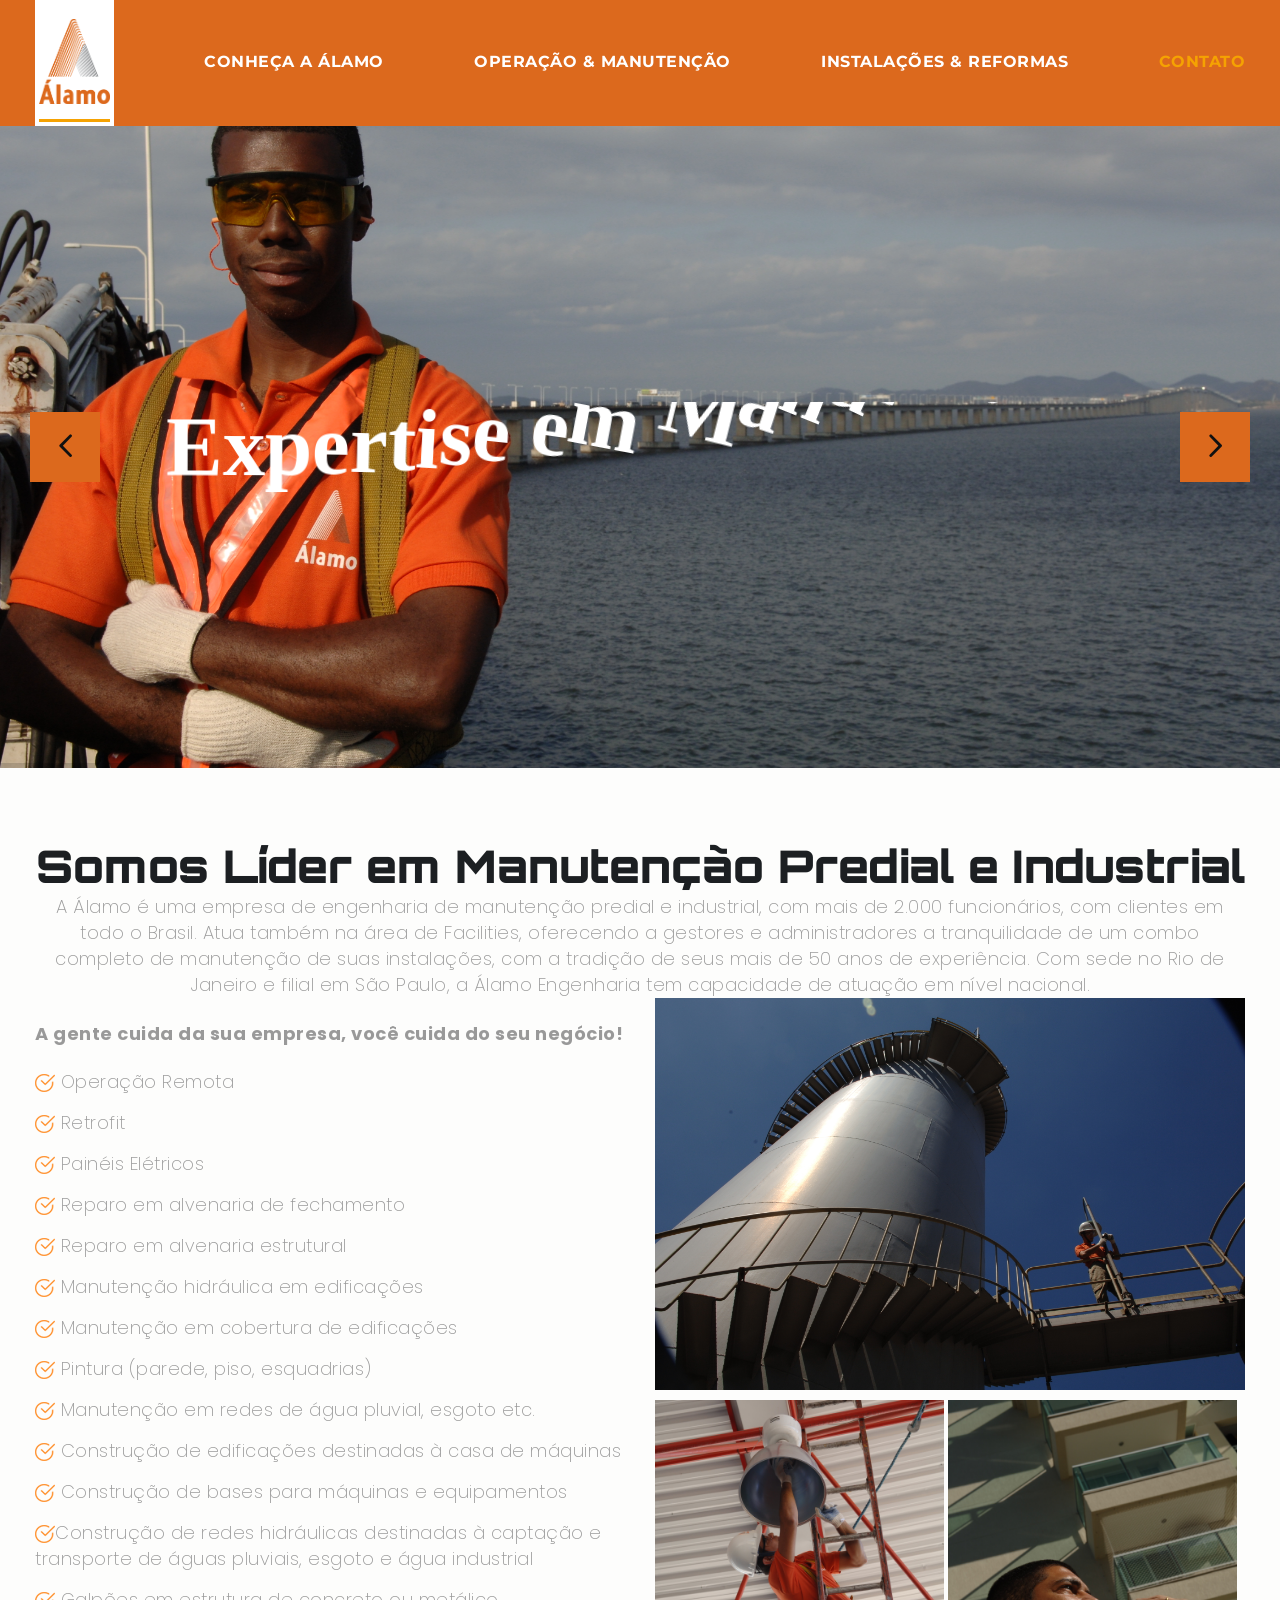
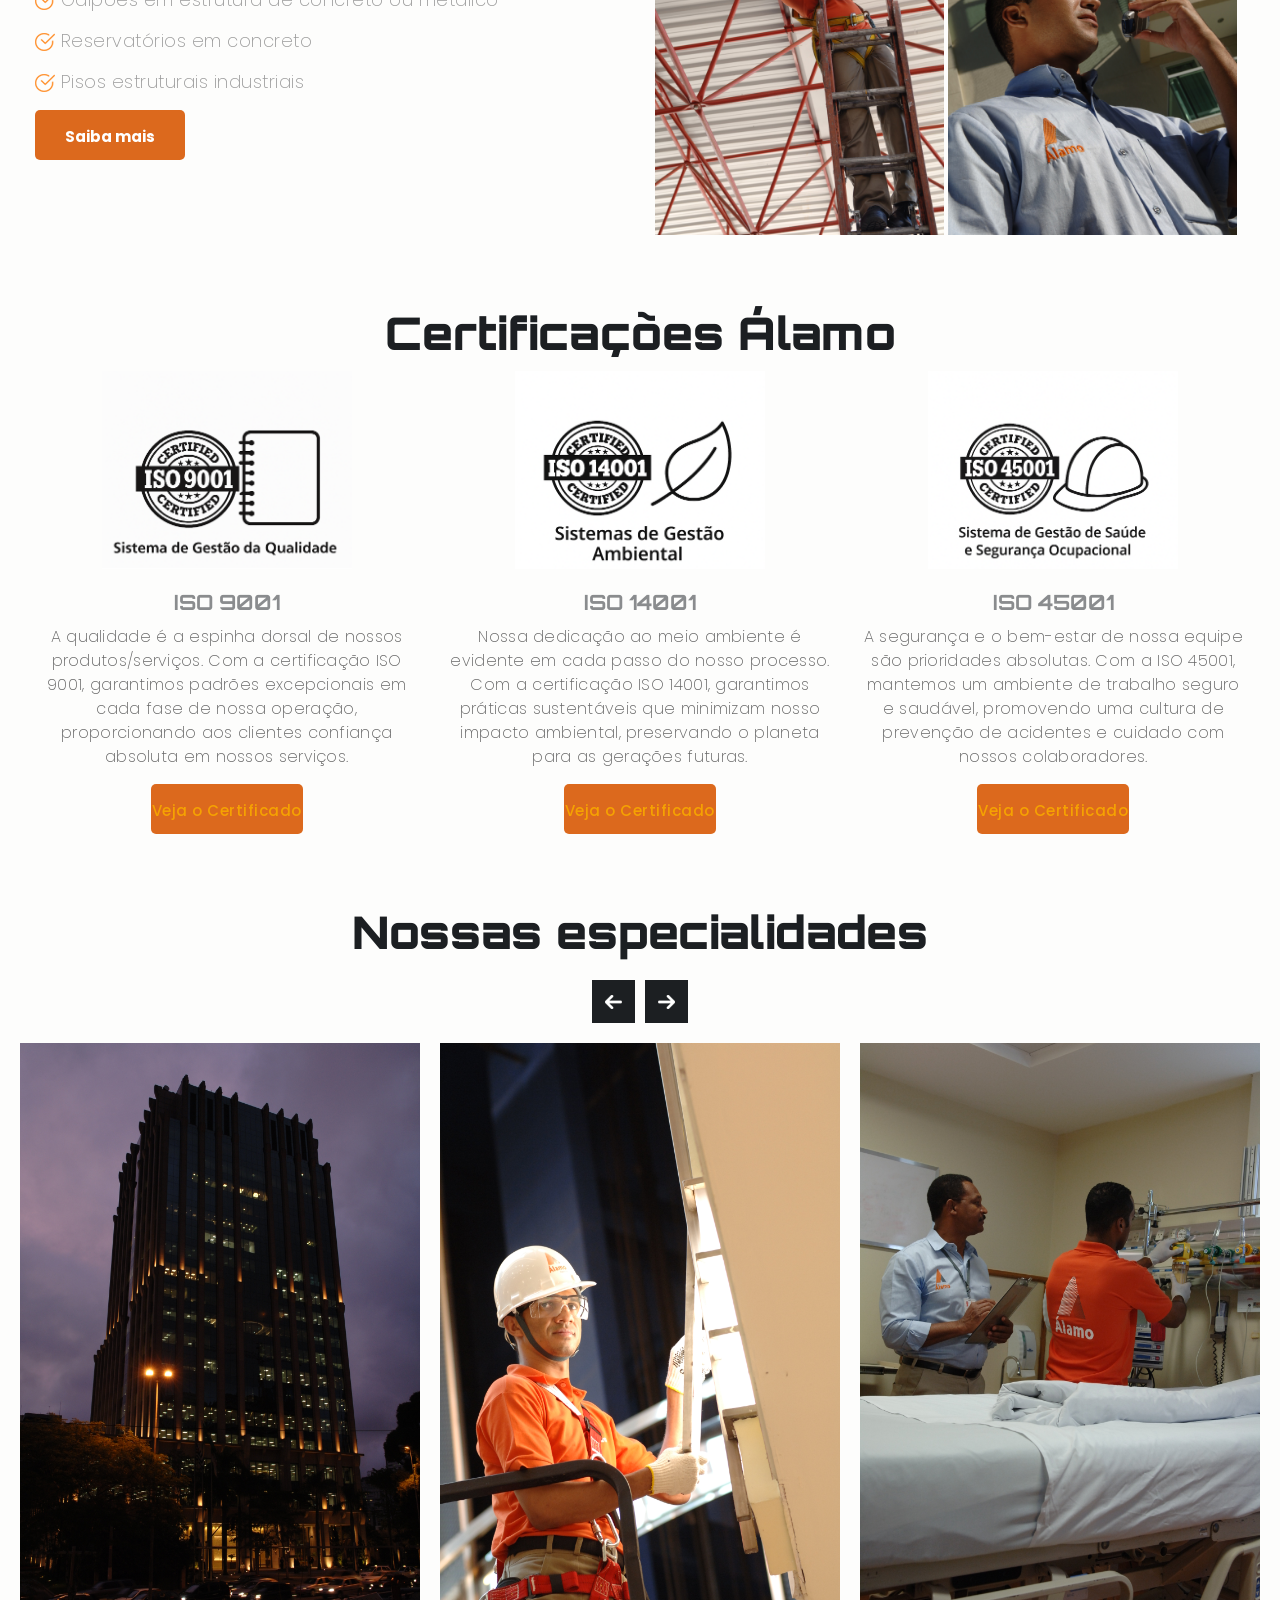
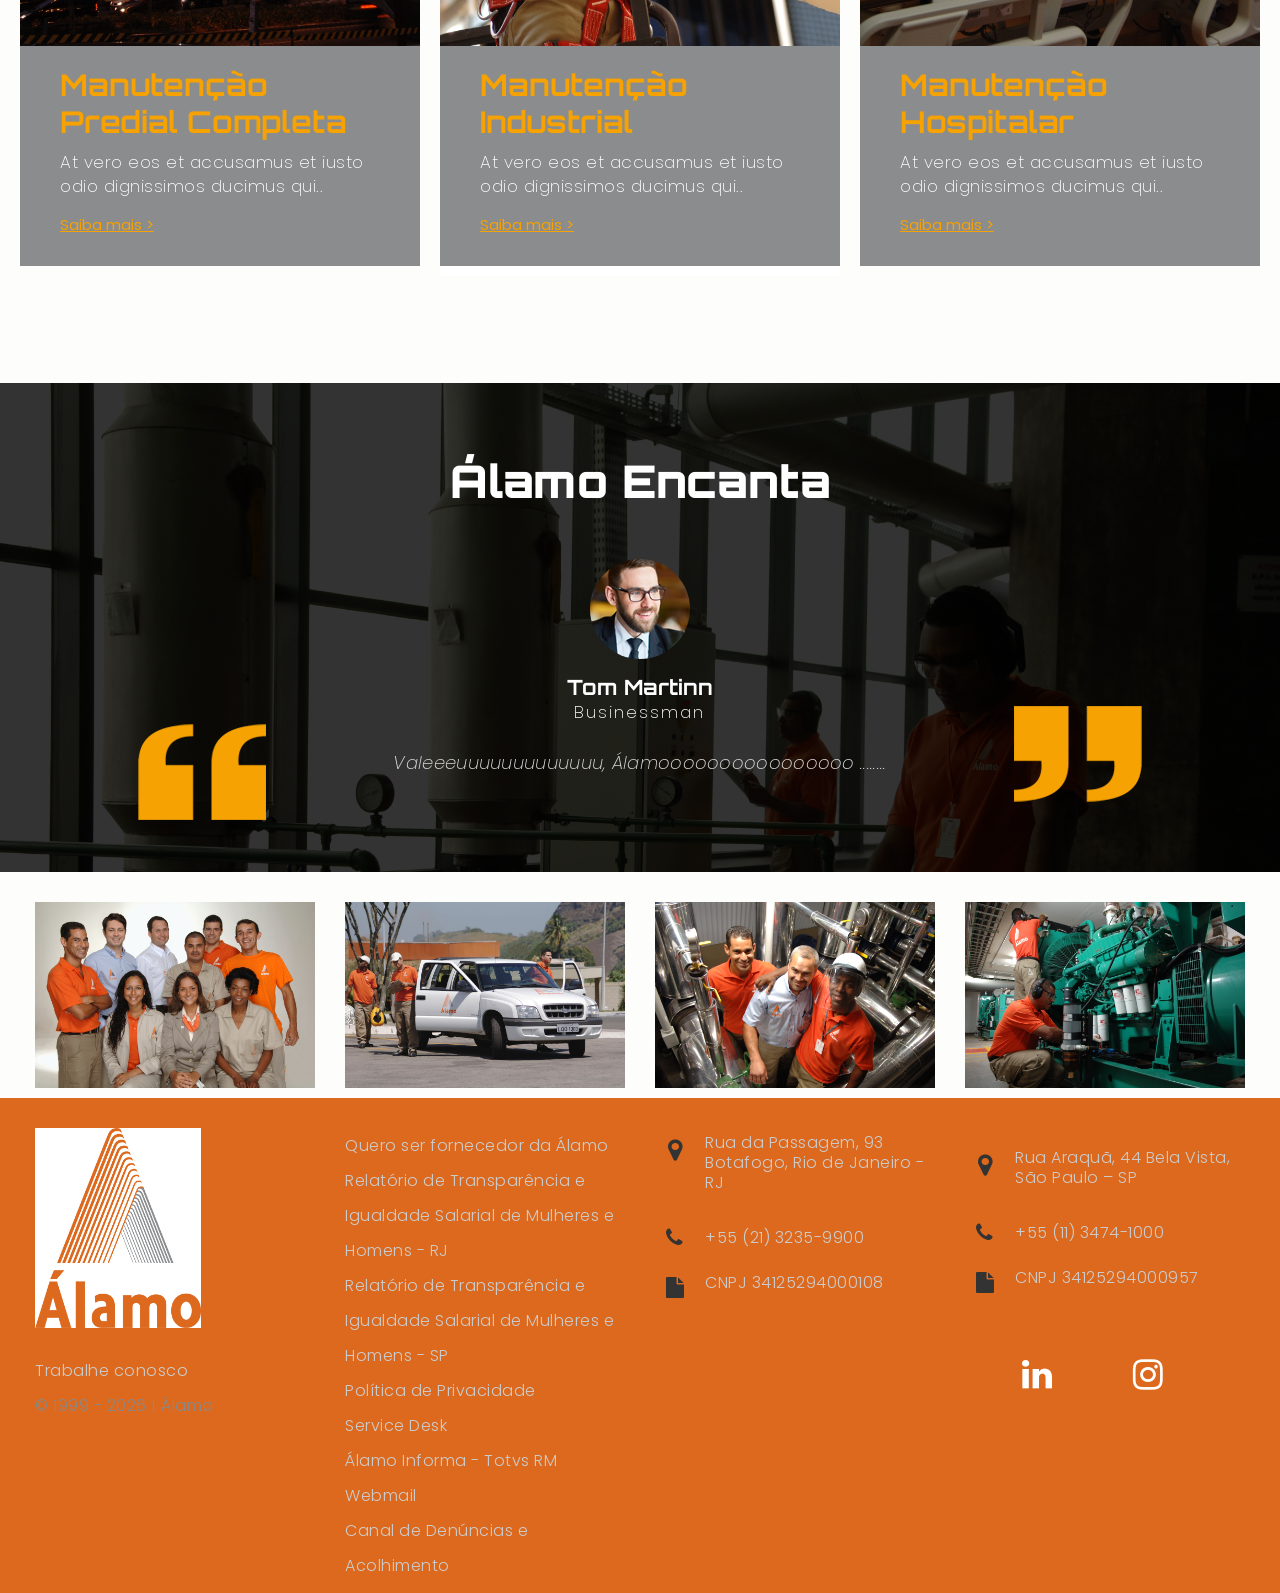
==== commit 9eac9f66: "Quarto" ====
--- a/index.html
+++ b/index.html
@@ -92,7 +92,7 @@
                            <div class="tp-caption tp-shape tp-shapewrapper rs-parallaxlevel-0" id="slide-270-layer-101" data-x="['center','center','center','center']" data-hoffset="['0','0','0','0']" data-y="['middle','middle','middle','middle']" data-voffset="['0','0','0','0']" data-width="full" data-height="full" data-whitespace="nowrap" data-transform_idle="o:1;" data-transform_in="opacity:0;s:1500;e:Power3.easeInOut;" data-transform_out="s:300;s:300;" data-start="750" data-basealign="slide" data-responsive_offset="on" data-responsive="off" style="z-index: 5;background-color:rgba(#f5a202, 0.25);border-color:rgba(0, 0, 0, 0.50);"> </div>
                           
                            <!-- LAYER NR. 2 -->
-                           <div class="tp-caption NotGeneric-Title tp-resizeme rs-parallaxlevel-0" id="slide-18-layer-11" data-x="['center','center','center','center']" data-hoffset="['0','0','0','0']" data-y="['middle','middle','middle','middle']" data-voffset="['0','0','0','0']" data-width="none" data-height="none" data-whitespace="nowrap" data-transform_idle="o:1;" data-transform_in="y:[-100%];z:0;rZ:35deg;sX:1;sY:1;skX:0;skY:0;s:2000;e:Power4.easeInOut;" data-transform_out="y:[100%];s:1000;e:Power2.easeInOut;s:1000;e:Power2.easeInOut;" data-mask_in="x:0px;y:0px;s:inherit;e:inherit;" data-mask_out="x:inherit;y:inherit;s:inherit;e:inherit;" data-start="1000" data-splitin="chars" data-fontsize="['85','75','65','55']" data-splitout="none" data-responsive_offset="on" data-elementdelay="0.05" style="z-index: 6; white-space: nowrap; text-align: center;">Expertise em Manutenção</div>
+                           <div class="tp-caption NotGeneric-Title tp-resizeme rs-parallaxlevel-0" id="slider1" data-x="['center','center','center','center']" data-hoffset="['0','0','0','0']" data-y="['middle','middle','middle','middle']" data-voffset="['0','0','0','0']" data-width="none" data-height="none" data-whitespace="nowrap" data-transform_idle="o:1;" data-transform_in="y:[-100%];z:0;rZ:35deg;sX:1;sY:1;skX:0;skY:0;s:2000;e:Power4.easeInOut;" data-transform_out="y:[100%];s:1000;e:Power2.easeInOut;s:1000;e:Power2.easeInOut;" data-mask_in="x:0px;y:0px;s:inherit;e:inherit;" data-mask_out="x:inherit;y:inherit;s:inherit;e:inherit;" data-start="1000" data-splitin="chars" data-fontsize="['85','75','65','55']" data-splitout="none" data-responsive_offset="on" data-elementdelay="0.05" style="z-index: 6; white-space: nowrap; text-align: center;">Expertise em Manutenção</div>
                            <!-- LAYER NR. 3 -->
                         </li>    
 
@@ -104,7 +104,7 @@
                            <div class="tp-caption tp-shape tp-shapewrapper   rs-parallaxlevel-0" id="slide-270-layer-1012" data-x="['center','center','center','center']" data-hoffset="['0','0','0','0']" data-y="['middle','middle','middle','middle']" data-voffset="['0','0','0','0']" data-width="full" data-height="full" data-whitespace="nowrap" data-transform_idle="o:1;" data-transform_in="opacity:0;s:1500;e:Power3.easeInOut;" data-transform_out="s:300;s:300;" data-start="750" data-basealign="slide" data-responsive_offset="on" data-responsive="off" style="z-index: 5;background-color:rgba(#f5a202, 0.25);border-color:rgba(0, 0, 0, 0.50);"> </div>
                           
                            <!-- LAYER NR. 2 -->
-                           <div class="tp-caption NotGeneric-Title tp-resizeme rs-parallaxlevel-0" id="slide-18-layer-112" data-x="['center','center','center','center']" data-hoffset="['0','0','0','0']" data-y="['middle','middle','middle','middle']" data-voffset="['0','0','0','0']" data-width="none" data-height="none" data-whitespace="nowrap" data-transform_idle="o:1;" data-transform_in="y:[-100%];z:0;rZ:35deg;sX:1;sY:1;skX:0;skY:0;s:2000;e:Power4.easeInOut;" data-transform_out="y:[100%];s:1000;e:Power2.easeInOut;s:1000;e:Power2.easeInOut;" data-mask_in="x:0px;y:0px;s:inherit;e:inherit;" data-mask_out="x:inherit;y:inherit;s:inherit;e:inherit;" data-start="1000" data-splitin="chars" data-fontsize="['85','75','65','55']" data-splitout="none" data-responsive_offset="on" data-elementdelay="0.05" style="z-index: 6;color: #fff; white-space: nowrap; text-align: center;">Serviços de Recepção</div>
+                           <div class="tp-caption NotGeneric-Title tp-resizeme rs-parallaxlevel-0" id="slide2" data-x="['center','center','center','center']" data-hoffset="['0','0','0','0']" data-y="['middle','middle','middle','middle']" data-voffset="['0','0','0','0']" data-width="none" data-height="none" data-whitespace="nowrap" data-transform_idle="o:1;" data-transform_in="y:[-100%];z:0;rZ:35deg;sX:1;sY:1;skX:0;skY:0;s:2000;e:Power4.easeInOut;" data-transform_out="y:[100%];s:1000;e:Power2.easeInOut;s:1000;e:Power2.easeInOut;" data-mask_in="x:0px;y:0px;s:inherit;e:inherit;" data-mask_out="x:inherit;y:inherit;s:inherit;e:inherit;" data-start="1000" data-splitin="chars" data-fontsize="['85','75','65','55']" data-splitout="none" data-responsive_offset="on" data-elementdelay="0.05" style="z-index: 6;color: #fff; white-space: nowrap; text-align: center;">Serviços de Recepção</div>
                            <!-- LAYER NR. 3 -->
                         </li>
                         <li data-index="rs-183" data-slotamount="7" data-easein="Power4.easeInOut" data-easeout="Power4.easeInOut" data-masterspeed="2000" data-thumb="images/layout_img/slider2.jpg" data-rotate="0" data-saveperformance="off" data-description="">
@@ -115,7 +115,7 @@
                            <div class="tp-caption tp-shape tp-shapewrapper rs-parallaxlevel-0" id="slide-270-layer-101" data-x="['center','center','center','center']" data-hoffset="['0','0','0','0']" data-y="['middle','middle','middle','middle']" data-voffset="['0','0','0','0']" data-width="full" data-height="full" data-whitespace="nowrap" data-transform_idle="o:1;" data-transform_in="opacity:0;s:1500;e:Power3.easeInOut;" data-transform_out="s:300;s:300;" data-start="750" data-basealign="slide" data-responsive_offset="on" data-responsive="off" style="z-index: 5;background-color:rgba(#f5a202, 0.25);border-color:rgba(0, 0, 0, 0.50);"> </div>
                            
                            <!-- LAYER NR. 2 -->
-                           <div class="tp-caption NotGeneric-Title tp-resizeme rs-parallaxlevel-0" id="slide-18-layer-112" data-x="['center','center','center','center']" data-hoffset="['0','0','0','0']" data-y="['middle','middle','middle','middle']" data-voffset="['0','0','0','0']" data-width="none" data-height="none" data-whitespace="nowrap" data-transform_idle="o:1;" data-transform_in="y:[-100%];z:0;rZ:35deg;sX:1;sY:1;skX:0;skY:0;s:2000;e:Power4.easeInOut;" data-transform_out="y:[100%];s:1000;e:Power2.easeInOut;s:1000;e:Power2.easeInOut;" data-mask_in="x:0px;y:0px;s:inherit;e:inherit;" data-mask_out="x:inherit;y:inherit;s:inherit;e:inherit;" data-start="1000" data-splitin="chars" data-fontsize="['85','75','65','55']" data-splitout="none" data-responsive_offset="on" data-elementdelay="0.05" style="z-index: 6;color: #fff; white-space: nowrap; text-align: center;">Presença em 10 Estados</div>
+                           <div class="tp-caption NotGeneric-Title tp-resizeme rs-parallaxlevel-0" id="slider3" data-x="['center','center','center','center']" data-hoffset="['0','0','0','0']" data-y="['middle','middle','middle','middle']" data-voffset="['0','0','0','0']" data-width="none" data-height="none" data-whitespace="nowrap" data-transform_idle="o:1;" data-transform_in="y:[-100%];z:0;rZ:35deg;sX:1;sY:1;skX:0;skY:0;s:2000;e:Power4.easeInOut;" data-transform_out="y:[100%];s:1000;e:Power2.easeInOut;s:1000;e:Power2.easeInOut;" data-mask_in="x:0px;y:0px;s:inherit;e:inherit;" data-mask_out="x:inherit;y:inherit;s:inherit;e:inherit;" data-start="1000" data-splitin="chars" data-fontsize="['85','75','65','55']" data-splitout="none" data-responsive_offset="on" data-elementdelay="0.05" style="z-index: 6;color: #fff; white-space: nowrap; text-align: center;">Presença em 21 Estados</div>
                            <!-- LAYER NR. 3 -->
                         </li>
 
@@ -127,7 +127,7 @@
                            <div class="tp-caption tp-shape tp-shapewrapper   rs-parallaxlevel-0" id="slide-270-layer-101" data-x="['center','center','center','center']" data-hoffset="['0','0','0','0']" data-y="['middle','middle','middle','middle']" data-voffset="['0','0','0','0']" data-width="full" data-height="full" data-whitespace="nowrap" data-transform_idle="o:1;" data-transform_in="opacity:0;s:1500;e:Power3.easeInOut;" data-transform_out="s:300;s:300;" data-start="750" data-basealign="slide" data-responsive_offset="on" data-responsive="off" style="z-index: 5;background-color:rgba(#f5a202, 0.25);border-color:rgba(0, 0, 0, 0.50);"> </div>
                            
                            <!-- LAYER NR. 2 -->
-                           <div class="tp-caption NotGeneric-Title   tp-resizeme rs-parallaxlevel-0" id="slide-18-layer-11" data-x="['center','center','center','center']" data-hoffset="['0','0','0','0']" data-y="['middle','middle','middle','middle']" data-voffset="['0','0','0','0']" data-width="none" data-height="none" data-whitespace="nowrap" data-transform_idle="o:1;" data-transform_in="y:[-100%];z:0;rZ:35deg;sX:1;sY:1;skX:0;skY:0;s:2000;e:Power4.easeInOut;" data-transform_out="y:[100%];s:1000;e:Power2.easeInOut;s:1000;e:Power2.easeInOut;" data-mask_in="x:0px;y:0px;s:inherit;e:inherit;" data-mask_out="x:inherit;y:inherit;s:inherit;e:inherit;" data-start="1000" data-splitin="chars" data-fontsize="['85','75','65','55']" data-splitout="none" data-responsive_offset="on" data-elementdelay="0.05" style="z-index: 6; white-space: nowrap; text-align: center;">Elétrica e Hidráulica
+                           <div class="tp-caption NotGeneric-Title   tp-resizeme rs-parallaxlevel-0" id="slider4" data-x="['center','center','center','center']" data-hoffset="['0','0','0','0']" data-y="['middle','middle','middle','middle']" data-voffset="['0','0','0','0']" data-width="none" data-height="none" data-whitespace="nowrap" data-transform_idle="o:1;" data-transform_in="y:[-100%];z:0;rZ:35deg;sX:1;sY:1;skX:0;skY:0;s:2000;e:Power4.easeInOut;" data-transform_out="y:[100%];s:1000;e:Power2.easeInOut;s:1000;e:Power2.easeInOut;" data-mask_in="x:0px;y:0px;s:inherit;e:inherit;" data-mask_out="x:inherit;y:inherit;s:inherit;e:inherit;" data-start="1000" data-splitin="chars" data-fontsize="['85','75','65','55']" data-splitout="none" data-responsive_offset="on" data-elementdelay="0.05" style="z-index: 6; white-space: nowrap; text-align: center;">Elétrica e Hidráulica
                            </div>
                            <!-- LAYER NR. 3 -->
                         </li>
@@ -151,15 +151,14 @@
                      </div>
                   </div>
                   <div class="full">
-                     <p class="large">A Álamo é uma empresa de  engenharia de manutenção predial e industrial, com mais de 1.900 funcionários, atendendo em todo o Brasil na área de Facilities, oferecendo a gestores e administradores a tranquilidade de
-                                      um pacote completo de manutenção de suas instalações, com a tradição de 50 anos de experiência.</p>
-                  </div>
-               </div>
-            </div>
-            <div class="row mt-5">
+                     <p class="large">A Álamo é uma empresa de engenharia de manutenção predial e industrial, com mais de 2.000 funcionários, com clientes em todo o Brasil. Atua também na área de Facilities, oferecendo a gestores e administradores a tranquilidade de um combo completo de manutenção de suas instalações, com a tradição de seus mais de 50 anos de experiência. Com sede no Rio de Janeiro e filial em São Paulo, a Álamo Engenharia tem capacidade de atuação em nível nacional.</p>
+                  </div>
+               </div>
+            </div>
+            <div class="row">
                <div class="col-md-6">
                   <div class="full">
-                     <p class="large text_align_left mt-4">A gente cuida da sua empresa, você cuida do seu negócio!</p>
+                     <p class="large text_align_left mt-4 font-weight-bold">A gente cuida da sua empresa, você cuida do seu negócio!</p>
                      <p class="large text_align_left mt-4"><img src="images/layout_img/img_1.png" alt="#" /> Operação Remota</p>
                      <p class="large text_align_left mt-3"><img src="images/layout_img/img_1.png" alt="#" /> Retrofit</p>
                      <p class="large text_align_left mt-3"><img src="images/layout_img/img_1.png" alt="#" /> Painéis Elétricos</p>
@@ -182,12 +181,12 @@
                   </div>
                </div>
                <div class="col-md-6">
-                  <div class="img_about text_align_center">
+                  
                      <div class="full">
                         
-                        <img src="images/layout_img/torre.jpg" alt="#" style="height: 440px" />
-                        <img src="images/layout_img/about_img.jpg" alt="#" style="height: 440px; margin-top: 10px;" />   
-                        <img src="images/layout_img/about_img2.jpg" alt="#" style="height: 440px; margin-top: 10px;" />   
+                        <img src="images/layout_img/torre.jpg" alt="#" style="width: 100%" />
+                        <img src="images/layout_img/about_img.jpg" alt="#" style="width: 49%;margin-top: 10px;" /> <!--height: 440px;-->  
+                        <img src="images/layout_img/about_img2.jpg" alt="#" style="width: 49%;margin-top: 10px;" />  <!--height: 440px;--> 
 
                      </div>
                   </div>
@@ -326,7 +325,7 @@
                         <div class="item">
                            <img src="images/layout_img/project8.jpg" class="img-responsive" alt="#" />
                            <div class="recent_slider_blog">
-                              <h3>Manutenção de baterias</h3>
+                              <h3>Manutenção de subestações</h3>
                               <p>At vero eos et accusamus et iusto odio dignissimos ducimus qui..</p>
                               <a class="blog_read_more" href="#">Saiba mais ></a>
                            </div>
@@ -339,23 +338,23 @@
       </section>
       <!-- end section -->
       <!-- section -->
-      <section class="section padding_layout_1 dark_section white_fonts" style="background-image: url('images/layout_img/testimonial.png');background-size: cover;">
+      <section class="section padding_layout_1 dark_section white_fonts" style="background-image: linear-gradient(rgba(0, 0, 0, 0.8), rgba(0, 0, 0, 0.8)),url('images/layout_img/testimonial.jpg');background-size: cover;">
          <div class="container">
             <div class="row">
                <div class="col-md-12">
                   <div class="full">
                      <div class="heading_main text_align_center">
-                        <h2>Our Happy Client’s</h2>
-                     </div>
-                  </div>
-               </div>
-            </div>
-            <div class="row">
-               <div class="col-md-12">
+                        <h2>Álamo Encanta</h2> 
+                     </div>
+                  </div>
+               </div>
+            </div>
+            <div class="row">
+               <!--div class="col-md-12">
                   <div class="full">
                      <h3 class="client_add text-align_center_rs">How We Are Trusted, See What<br>They Say About Us</h3>
                   </div>
-               </div>
+               </div-->
                <div class="col-md-10 offset-md-1">
                   <div class="full testimonial_name">
                      <img src="images/layout_img/testimo_pr.png" alt="#" />
@@ -363,8 +362,7 @@
                      <p>Businessman</p>
                   </div>
                   <div class="full testimonial_update">
-                     <p>On the other hand, we denounce with righteous indignation and dislike men who are so beguiled and demoralized by the charms of pleasure of the moment, so blinded by desire, that they cannot foresee the pain and trouble
-                        <br>that are bound to ensue and equal blame b....
+                     <p>Valeeeuuuuuuuuuuuuu, Álamoooooooooooooooo ........
                      </p>
                   </div>
                </div>
@@ -407,14 +405,14 @@
                   <div class="full">
                      
                      <ul>
-                        <li><a href="https://teams.public.onecdn.static.microsoft/evergreen-assets/safelinks/2/atp-safelinks.html">Quero ser fornecedor da Álamo</a></li>
+                        <li><a href="https://teams.public.onecdn.static.microsoft/evergreen-assets/safelinks/2/atp-safelinks.html"  target="_blank">Quero ser fornecedor da Álamo</a></li>
                         <li><a href="#">Relatório de Transparência e Igualdade Salarial de Mulheres e Homens - RJ</a></li>
                         <li><a href="#">Relatório de Transparência e Igualdade Salarial de Mulheres e Homens - SP</a></li>
                         <li><a href="images/Privacidade.pdf" target="_blank">Política de Privacidade</a></li>
-                        <li><a href="https://servicedesk.alamoengenharia.com.br/?_ga=2.65919022.1832490441.1720713534-868163851.1720114358&_gl=1*hbunc*_ga*MjEyMzI2MDQzNC4xNzg2NDUwNTE0*_ga_57BB5CWW1M*czE3ODcwODAzODkkbzkkZzEkdDE3ODcwODA4MzEkajU4JGwwJGgw">Service Desk</a></li>
-                        <li><a href="https://alamoengenharia167202.rm.cloudtotvs.com.br/Corpore.Net/Login.aspx">Álamo Informa - Totvs RM</a></li>
-                        <li><a href="https://outlook.office.com/">Webmail</a></li>   
-                        <li><a href="denuncia.html">Canal de Denúncias e Acolhimento</a></li>   
+                        <li><a href="https://servicedesk.alamoengenharia.com.br/?_ga=2.65919022.1832490441.1720713534-868163851.1720114358&_gl=1*hbunc*_ga*MjEyMzI2MDQzNC4xNzg2NDUwNTE0*_ga_57BB5CWW1M*czE3ODcwODAzODkkbzkkZzEkdDE3ODcwODA4MzEkajU4JGwwJGgw" target="_blank">Service Desk</a></li>
+                        <li><a href="https://alamoengenharia167202.rm.cloudtotvs.com.br/Corpore.Net/Login.aspx" target="_blank">Álamo Informa - Totvs RM</a></li>
+                        <li><a href="https://outlook.office.com/" target="_blank">Webmail</a></li>   
+                        <li><a href="denuncia.html" target="_blank">Canal de Denúncias e Acolhimento</a></li>   
                      </ul>
                   </div>
                </div>
@@ -473,8 +471,8 @@
                         <ul>
                            
 
-                           <li><a href="https://www.linkedin.com/company/alamo-engenharia-sa/"><i class="fa fa-linkedin"></i></a></li>
-                           <li style="margin-left: 60px"><a href="https://www.instagram.com/alamoengenharia/"><i class="fa fa-instagram"></i></a></li>
+                           <li><a href="https://www.linkedin.com/company/alamo-engenharia-sa/" target="_blank"><i class="fa fa-linkedin"></i></a></li>
+                           <li style="margin-left: 60px"><a href="https://www.instagram.com/alamoengenharia/" target="_blank"><i class="fa fa-instagram"></i></a></li>
                         </ul>
                      </div>   
                         
--- a/css/style.css
+++ b/css/style.css
@@ -98,7 +98,7 @@
 	padding: 0;
 	font-weight: normal;
 	line-height: normal;
-	color: #1f1f1f;
+	color: #8A8C8E;
 	margin: 0
 }
 
@@ -367,7 +367,7 @@
 
 h3 {
     font-size: 21px;
-    color: #000;
+    
     line-height: normal;
     text-transform: none;
     margin-bottom: 10px;
@@ -1386,7 +1386,7 @@
 .zeus.tparrows:focus::before {
 	color: #fff !important;
 }
-
+/*
 #slide-18-layer-112 {
     font-family: 'Montserrat', sans-serif;
 }
@@ -1394,7 +1394,7 @@
 #slide-18-layer-11 {
     font-family: 'Montserrat', sans-serif;
 }
-
+*/
 .zeus.tparrows {
     cursor: pointer;
     min-width: 70px !important;
@@ -4769,7 +4769,7 @@
     float: left;
     position: relative;
     box-shadow: none;
-    background: #666;
+    background: #8A8C8E;
 }
 
 .recent_slider_blog h3 {
--- a/css/responsive.css
+++ b/css/responsive.css
@@ -2114,8 +2114,15 @@
 }
 
 #slider {
+	
     margin-top: -2px;
-}
+	
+}
+
+.NotGeneric-Title {
+	font-size: 20px !important;
+}
+
 
 #navbar_menu.small-screen #menu-button {
     border: solid #666 2px;
@@ -2181,7 +2188,7 @@
 
 .recent_slider .owl-nav {
     position: relative;
-    top: -20px;
+    /*top: -20px;*/
     width: 100%;
     margin: 0 auto;
     order: -1;
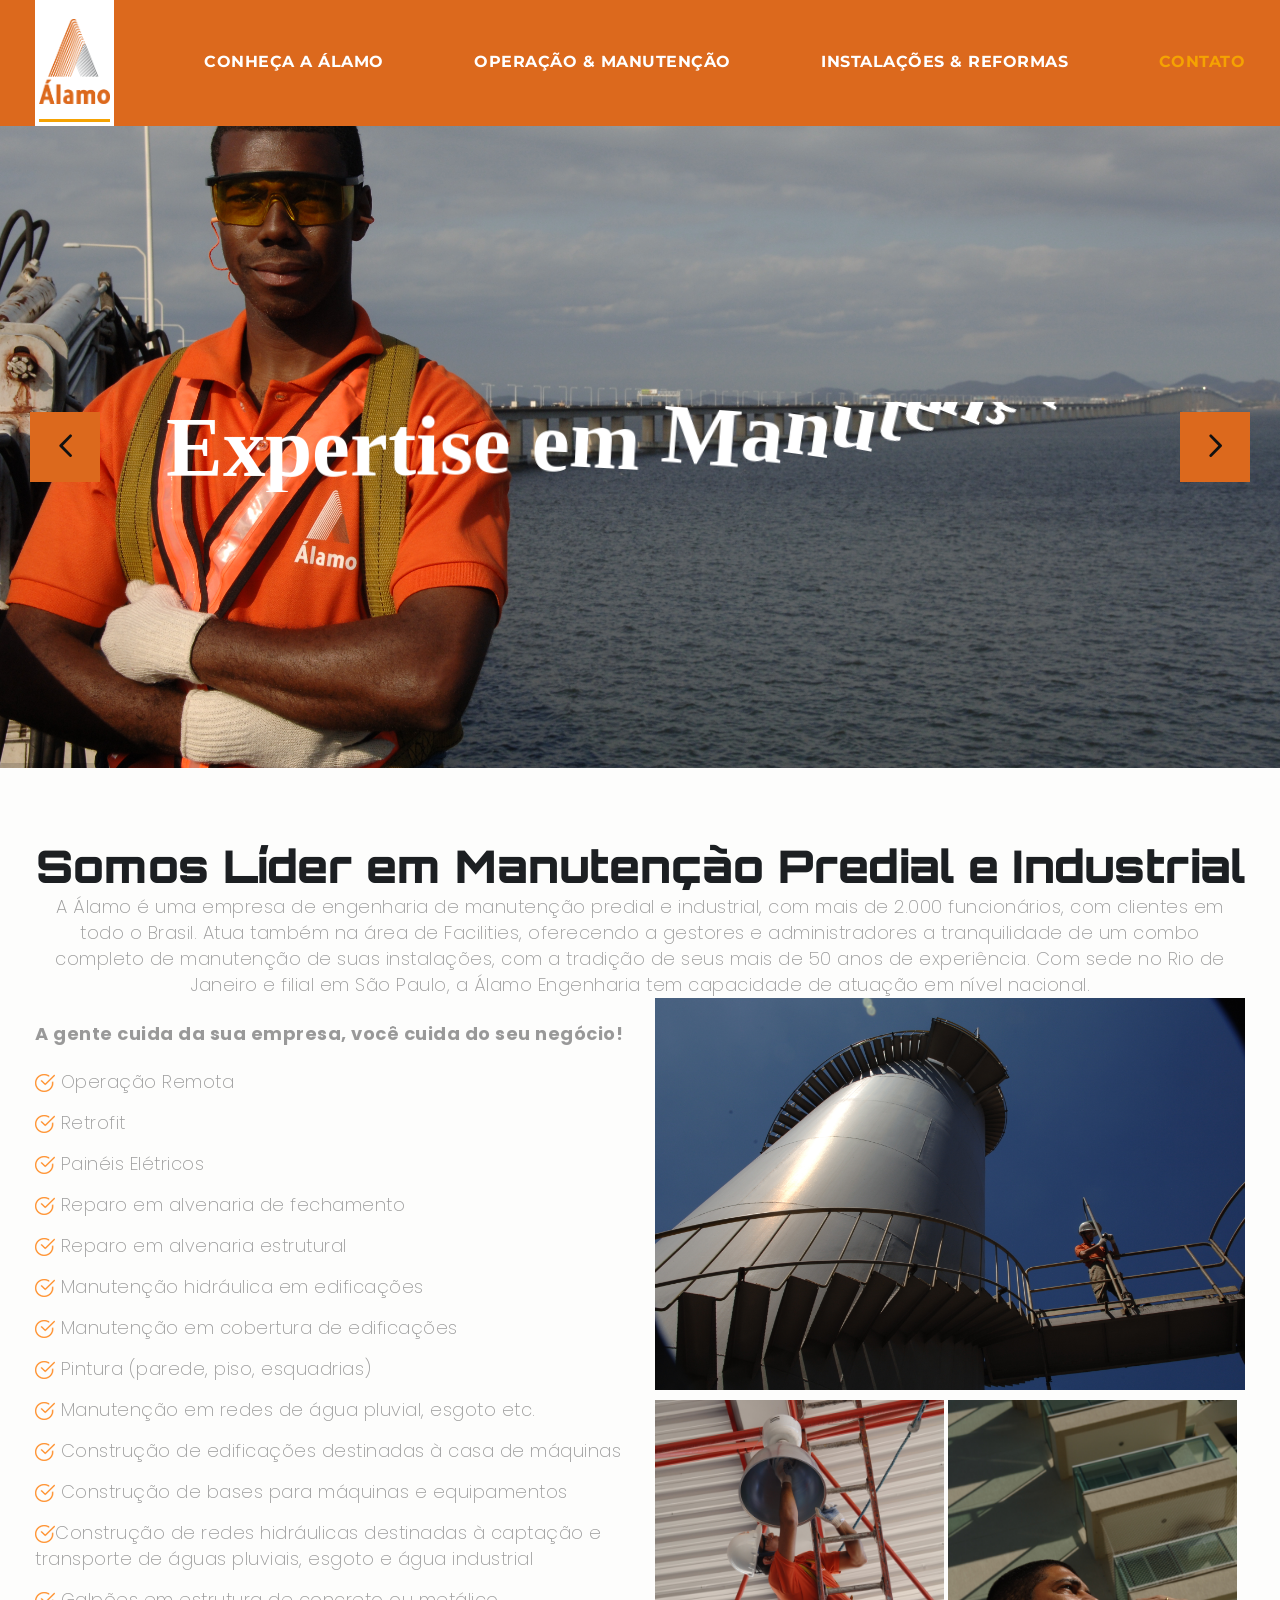
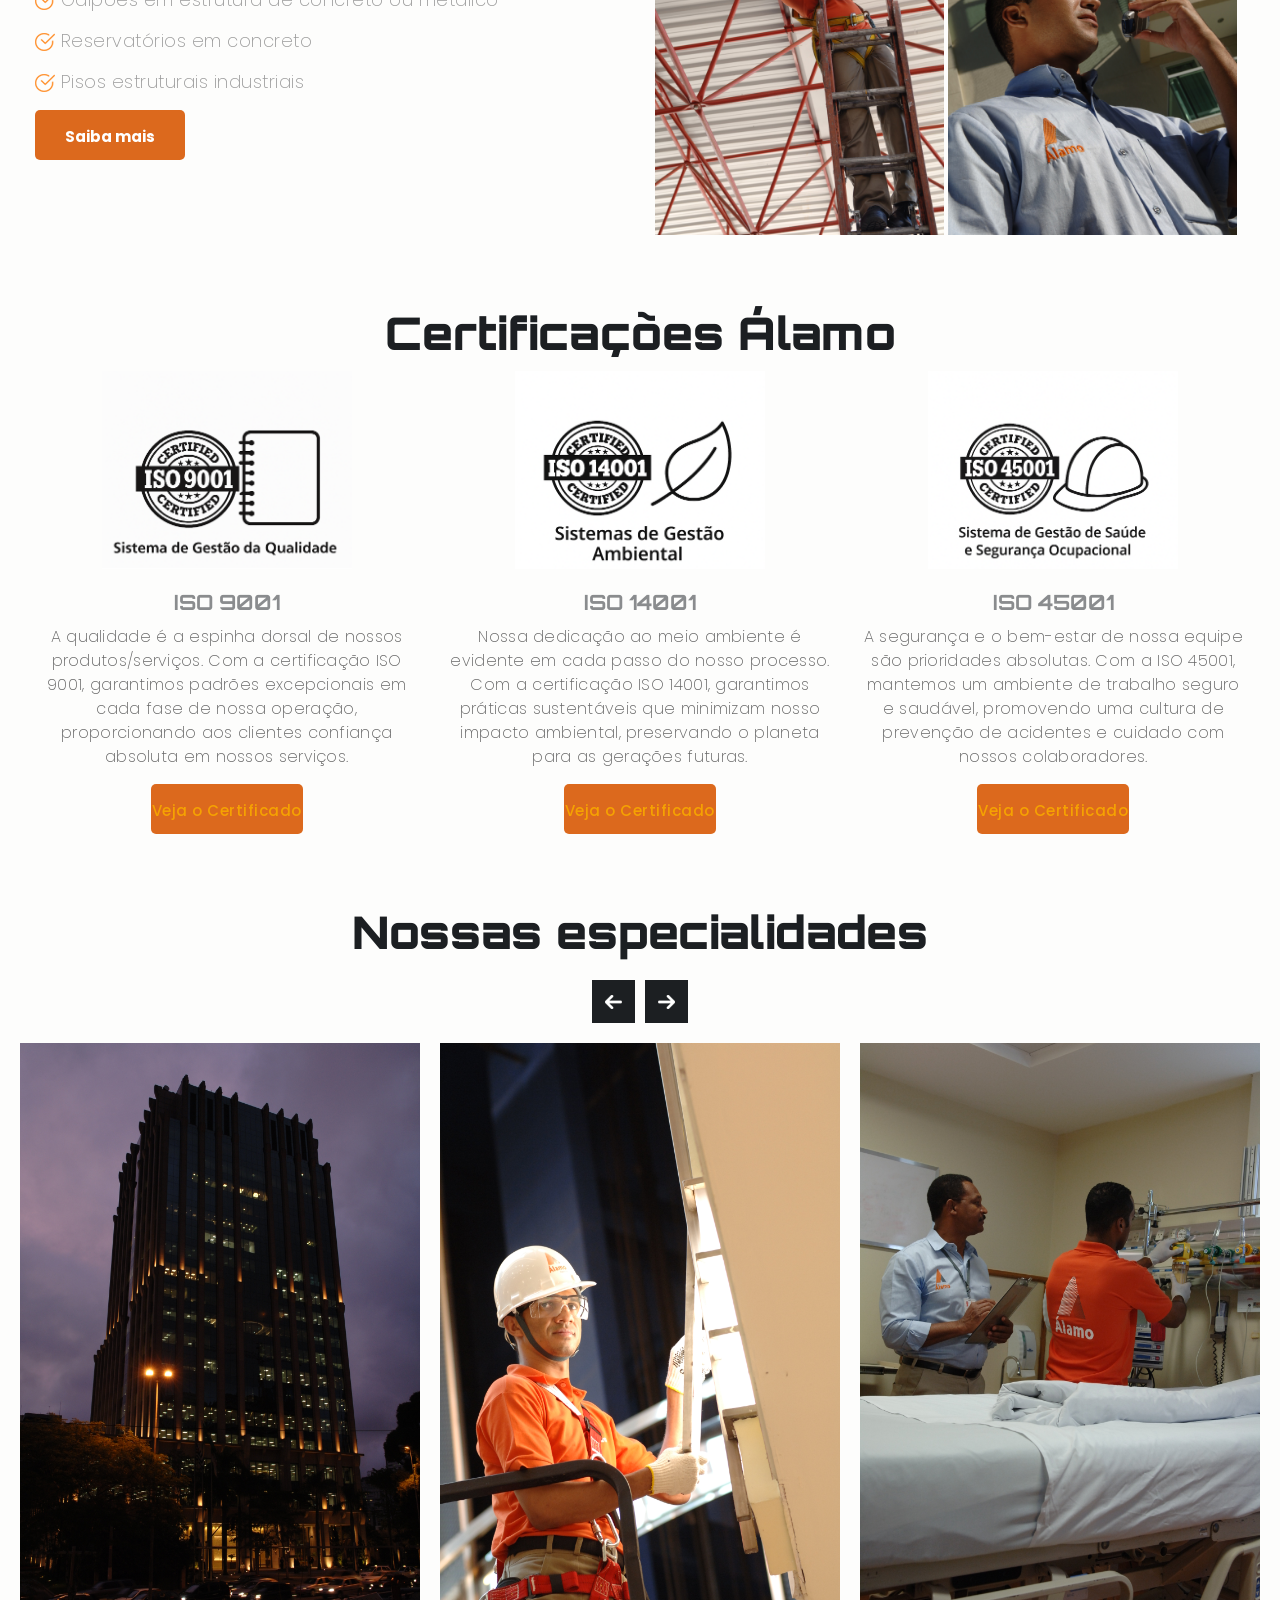
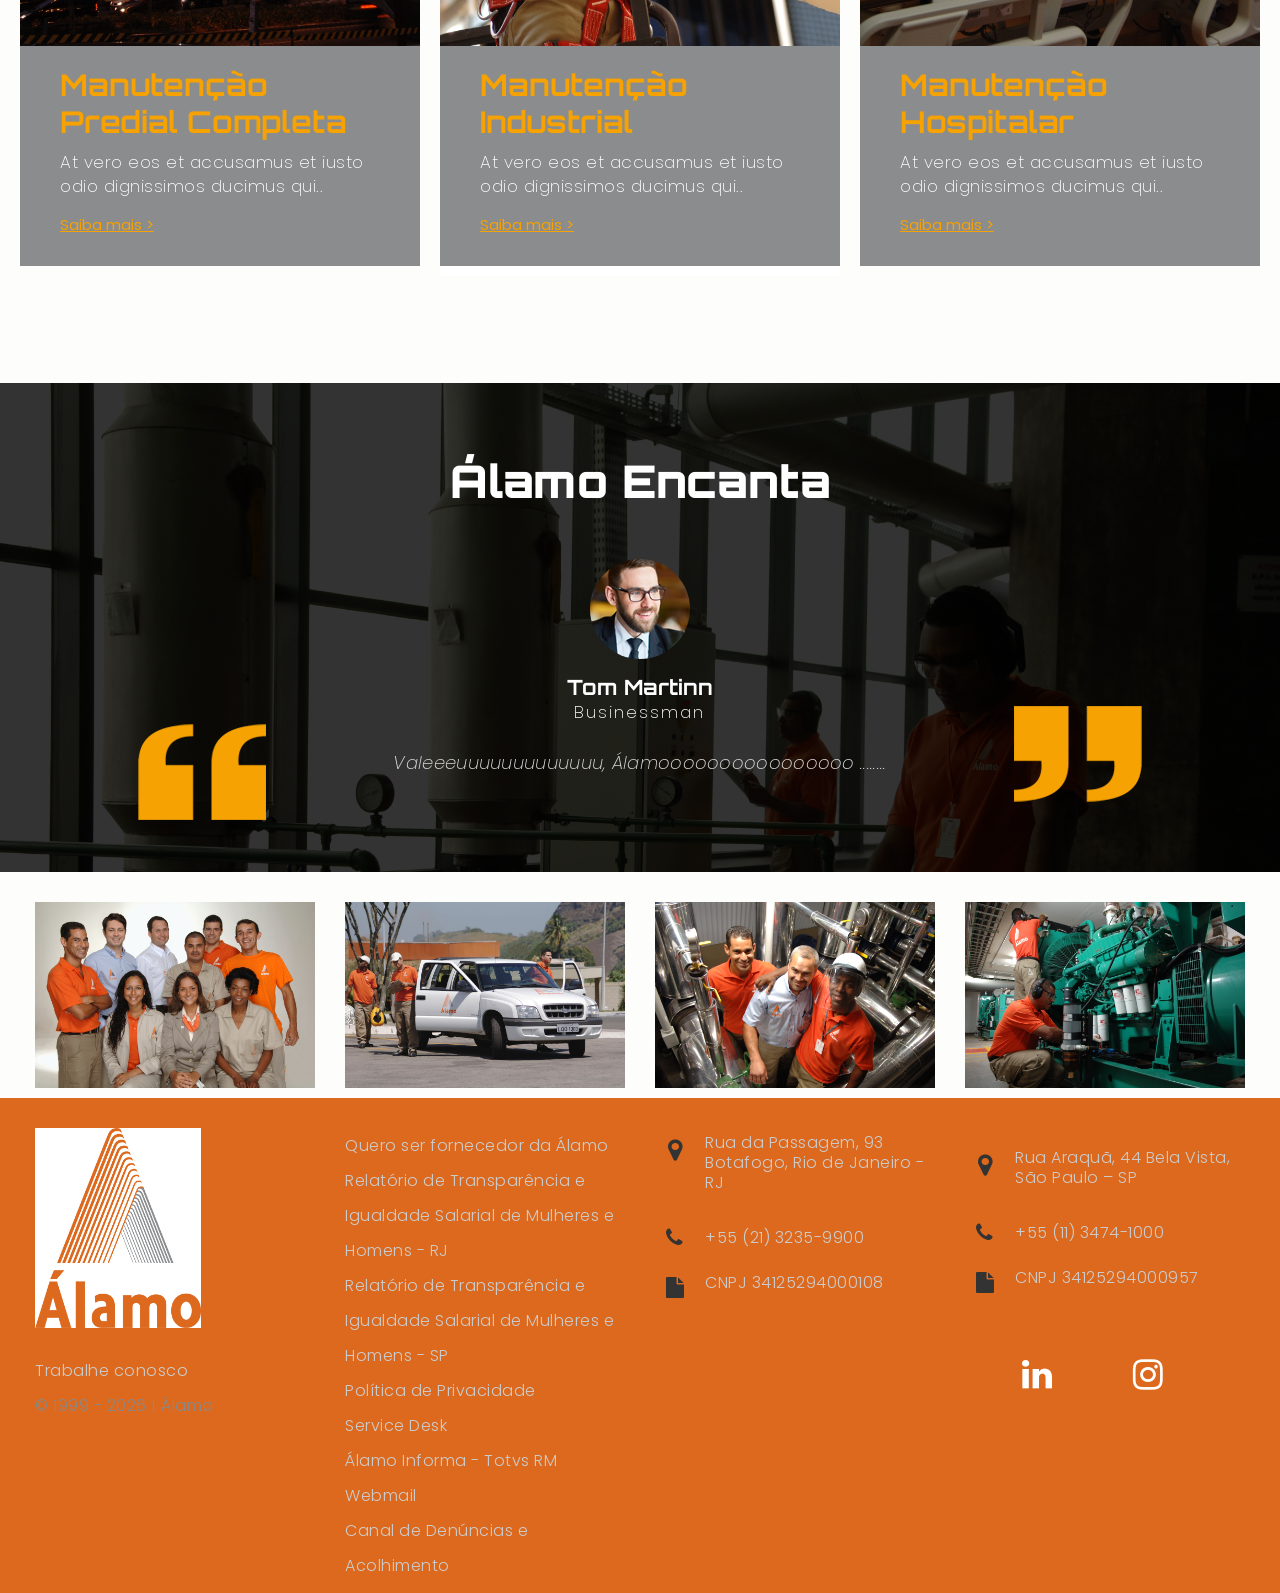
==== commit d8895c50: "Quinto" ====
--- a/index.html
+++ b/index.html
@@ -44,9 +44,9 @@
       <![endif]-->
    </head>
    <body id="default_theme" class="home_page">
-      <!-- loader -->
+      <!-- loader 
       <div class="bg_load"> <img class="loader_animation" src="images/loaders/loader_1.png" alt="#" /> </div>
-      <!-- end loader -->
+      end loader -->
       
       <!-- header -->
       <header id="default_header">
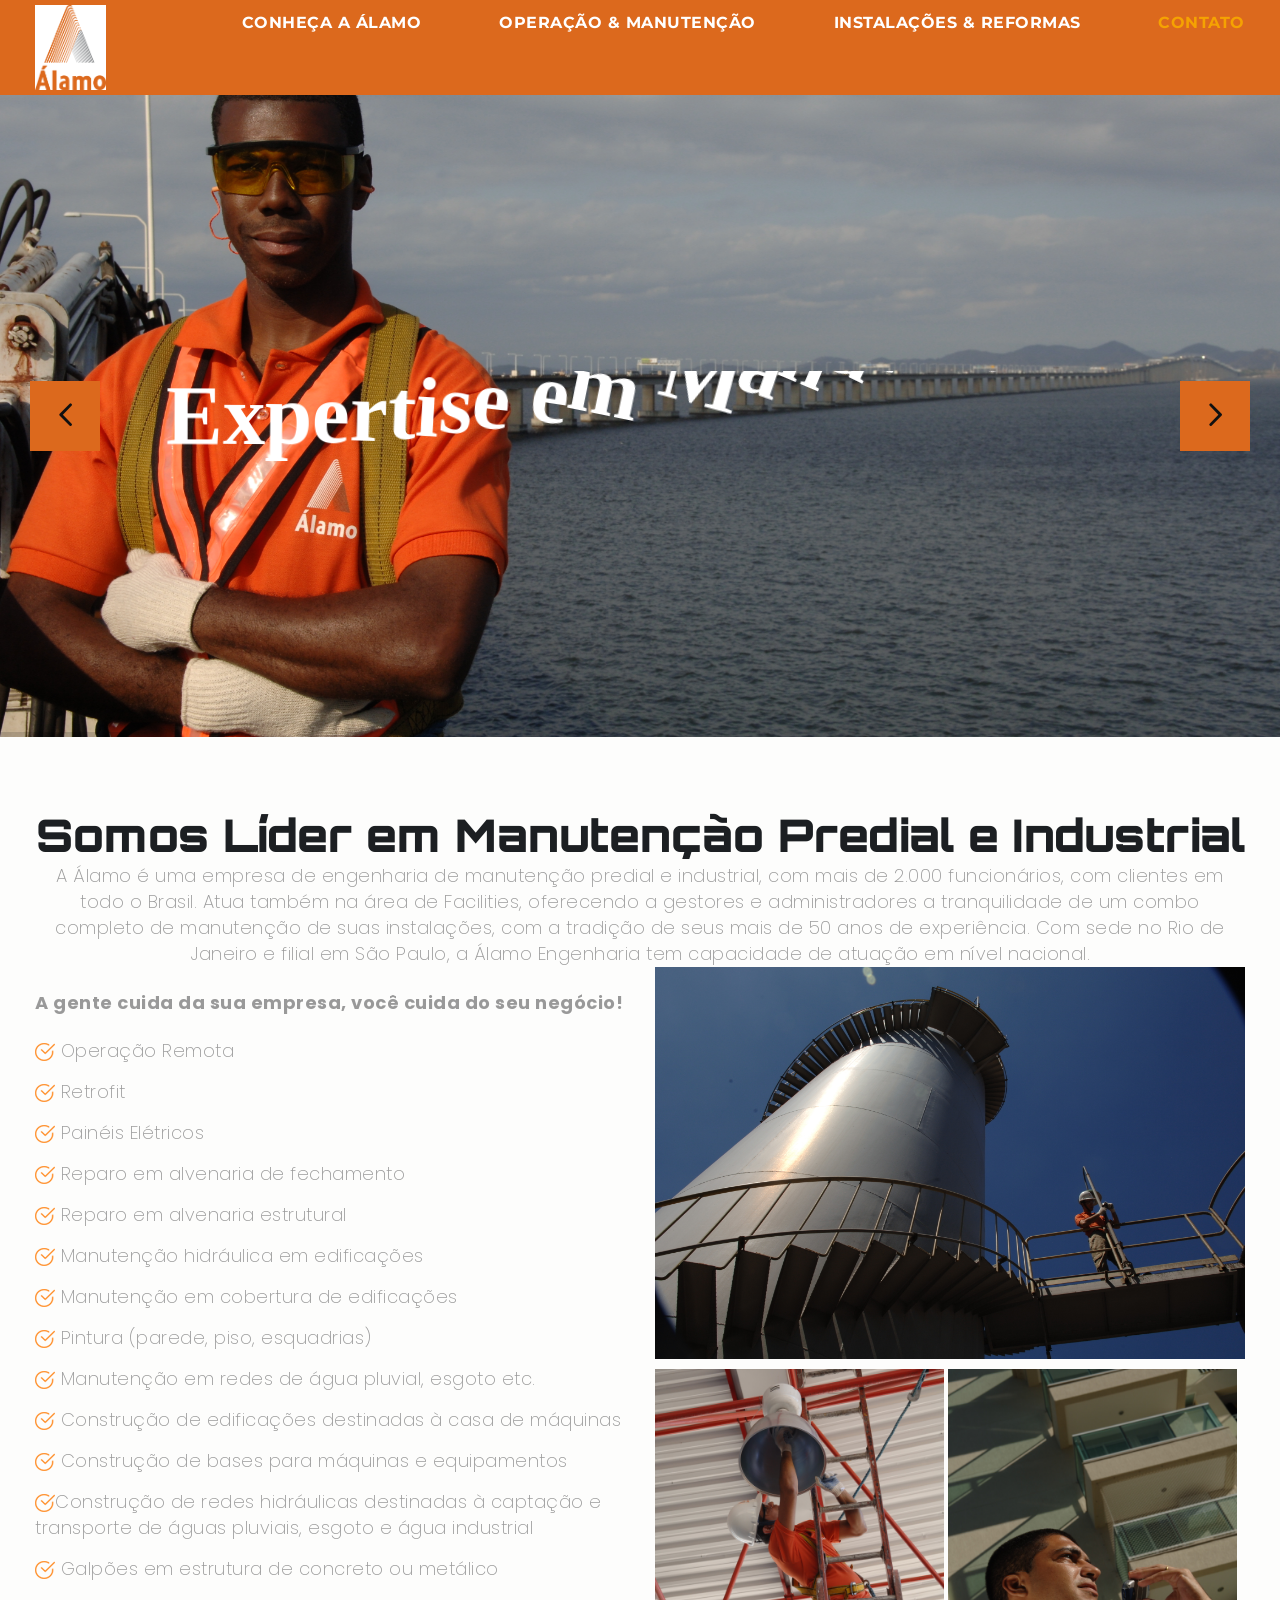
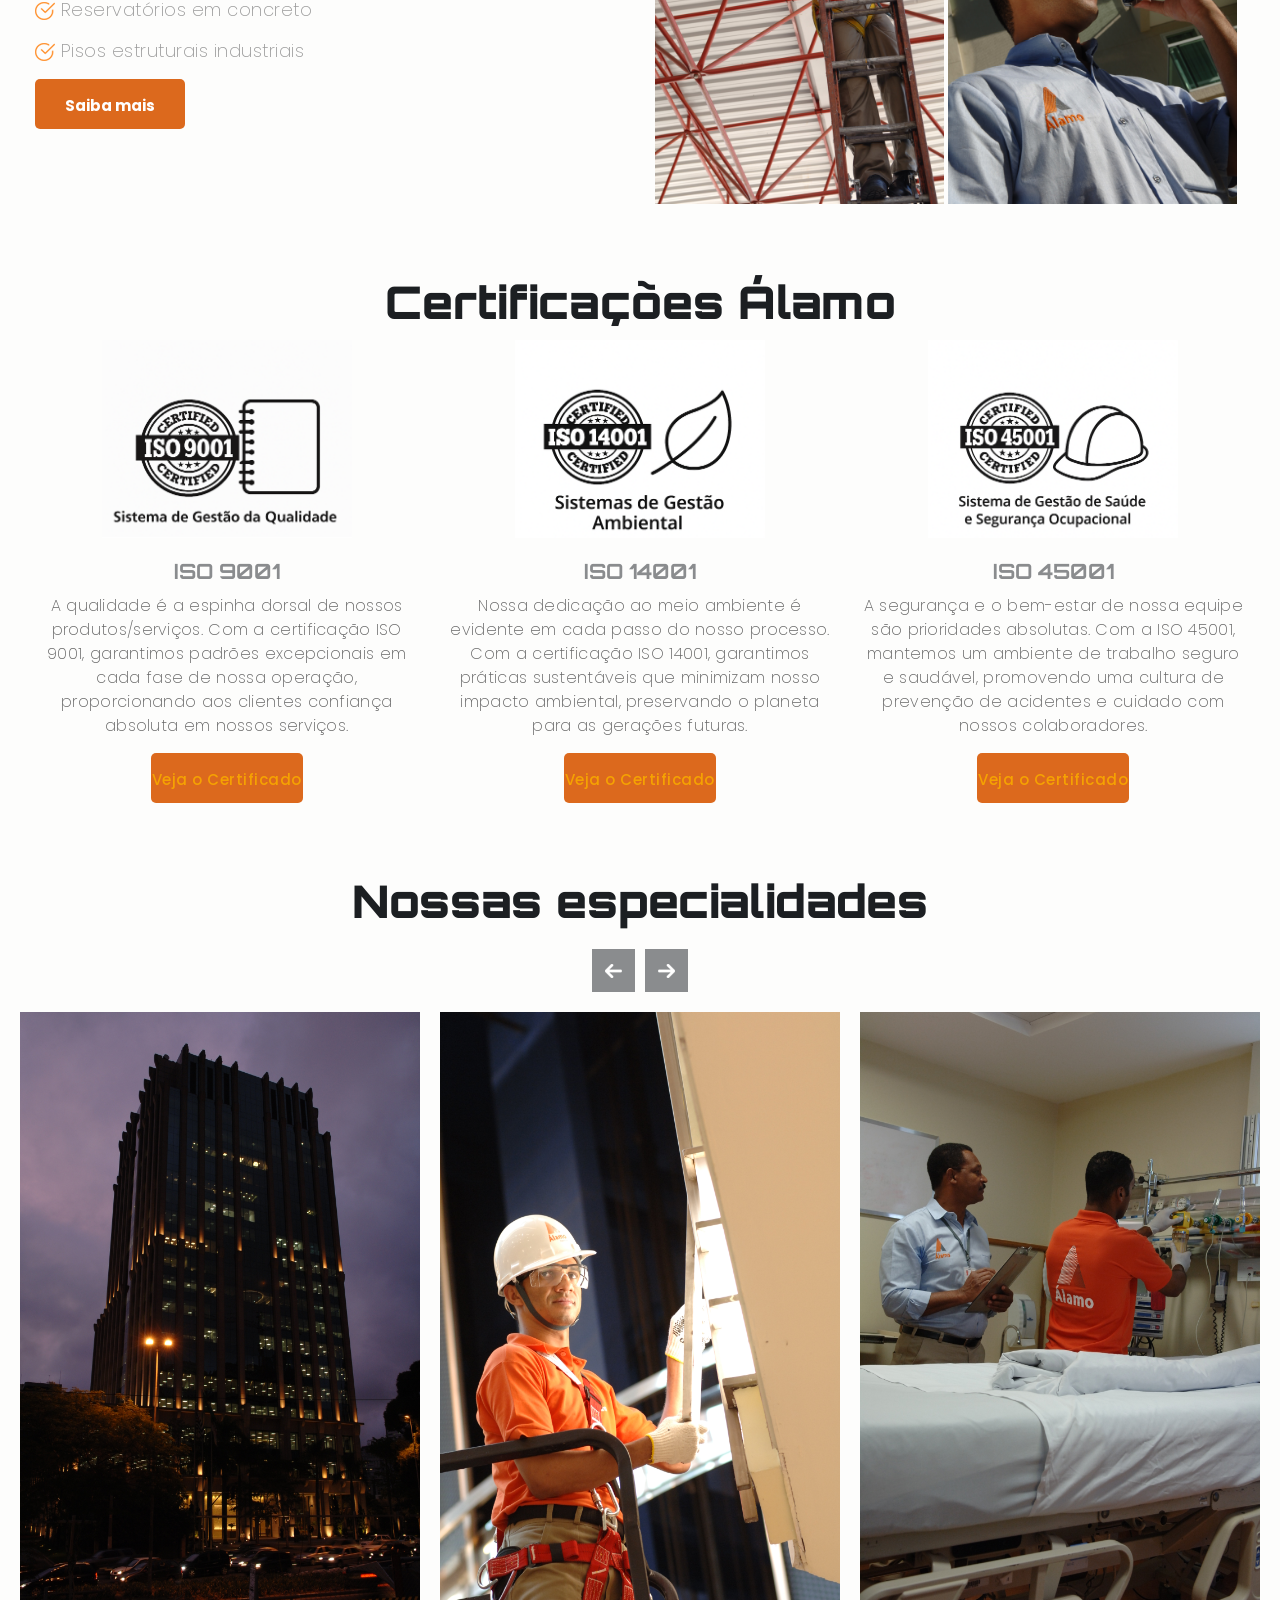
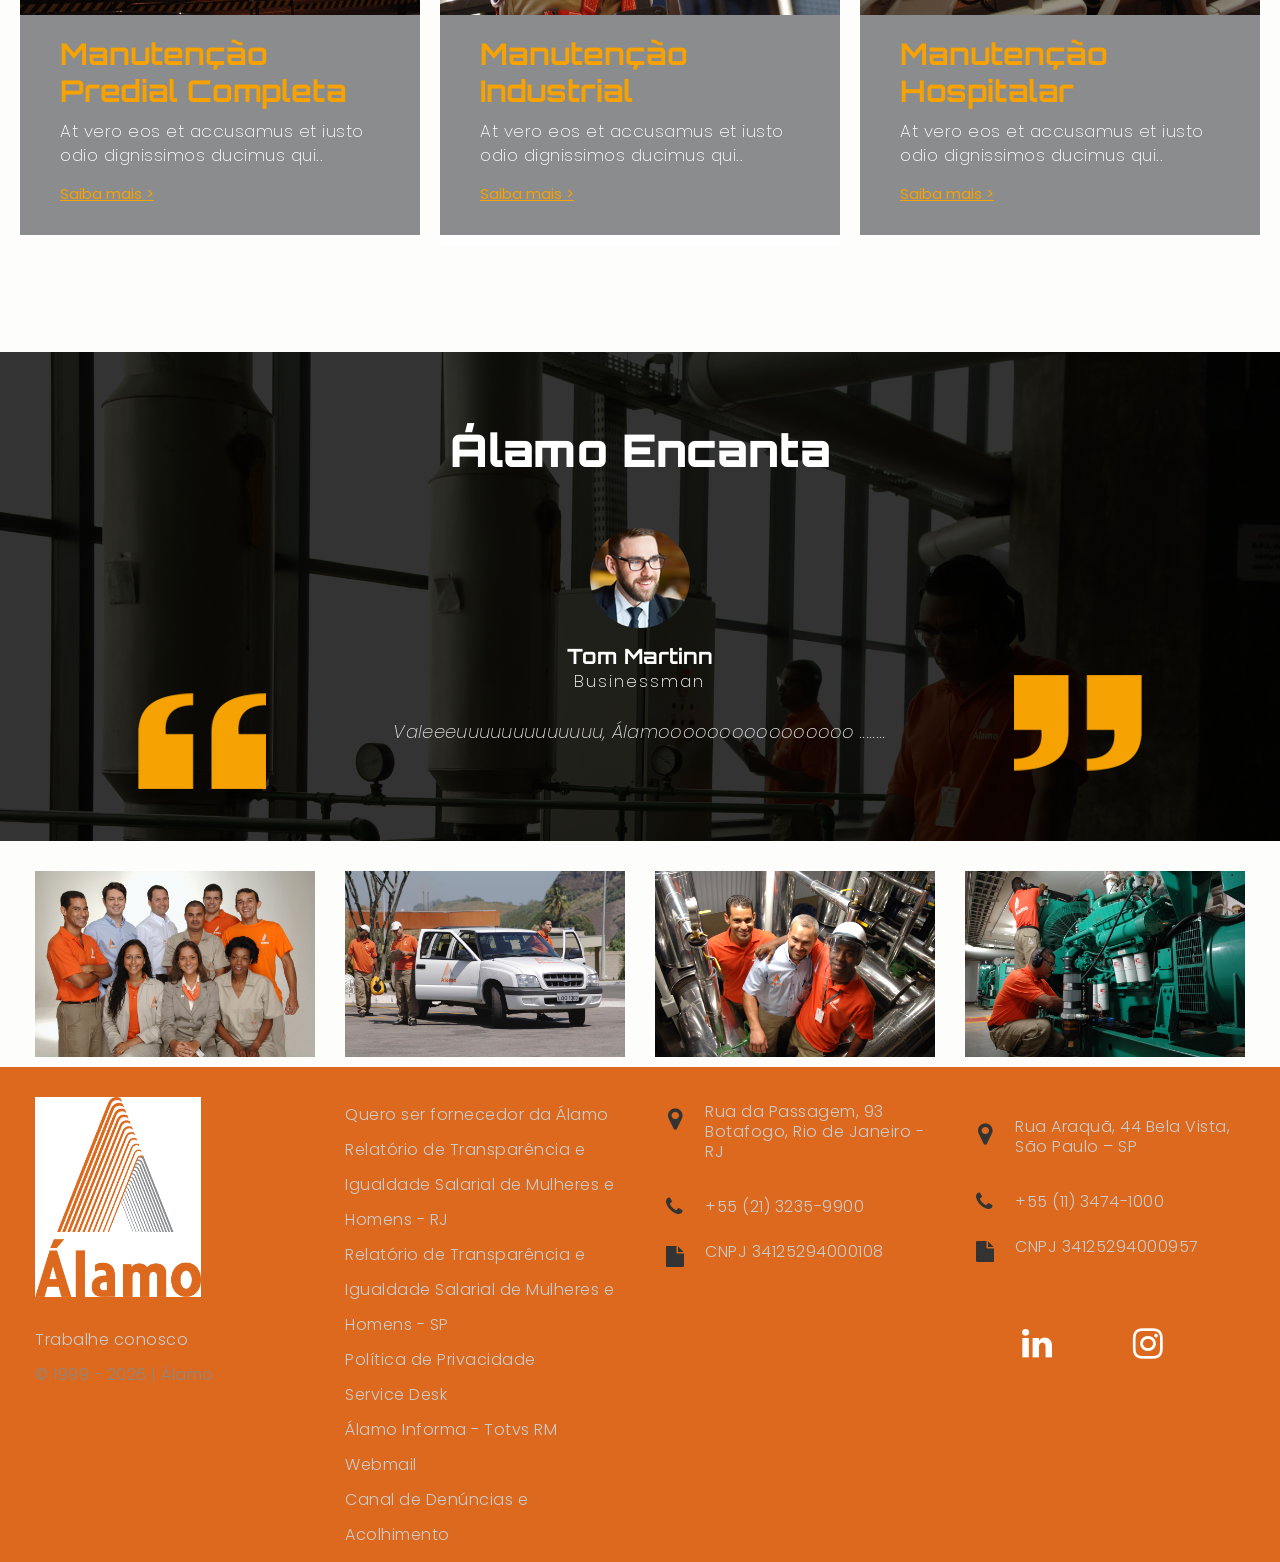
==== commit 3ede3ef7: "Sexto" ====
--- a/index.html
+++ b/index.html
@@ -55,12 +55,15 @@
          <div class="header_bottom">
             <div class="container">
                <div class="row">
-                  <div class="col-md-12">
+                  
+                  <div class="col-md-2" style="padding: 5px">
+                     <a class="active" href="index.html" style="padding: 10px"> <img src="images/alamo_logo_vertical.png" alt="#" id="logo"></a>
+                  </div>   
+                  <div class="col-md-10">
                      <!-- menu start -->
-                     <div class="menu_side">
-                        <div id="navbar_menu">
+                        <div class="menu_side">
+                        <div id="navbar_menu">   
                            <ul class="first-ul">
-                              <li style="padding: 4px; background: #fff"><a class="active" href="index.html"> <img src="images/alamo_logo_vertical.png" alt="#" id="logo"></a></li>
                               <li><a href="conheca.html">Conheça a Álamo</a></li>
                               <li><a href="services.html">Operação & Manutenção</a></li>
                               <li><a href="projects.html">Instalações & Reformas</a></li>
@@ -177,7 +180,7 @@
                      </p>
                   </div>
                   <div class="full">
-                     <a class="btn main_bt" href="about.html">Saiba mais</a>
+                     <a class="btn main_bt" href="about.html" style="margin-bottom: 10px;">Saiba mais</a>
                   </div>
                </div>
                <div class="col-md-6">
--- a/css/style.css
+++ b/css/style.css
@@ -4738,7 +4738,7 @@
 }
 
 .recent_slider .owl-nav > div {
-    background-color: #1c1f22;
+    background-color: #8A8C8E;
     float: left;
     width: 43px;
     height: 43px;
--- a/css/responsive.css
+++ b/css/responsive.css
@@ -2125,13 +2125,13 @@
 
 
 #navbar_menu.small-screen #menu-button {
-    border: solid #666 2px;
+    border: solid #8A8C8E 2px;
     width: 40px;
     height: 38px;
     font-size: 0;
     position: absolute;
     right: 15px;
-    top: -60px;
+    top: -50px;
     border-radius: 0;
 }
 
